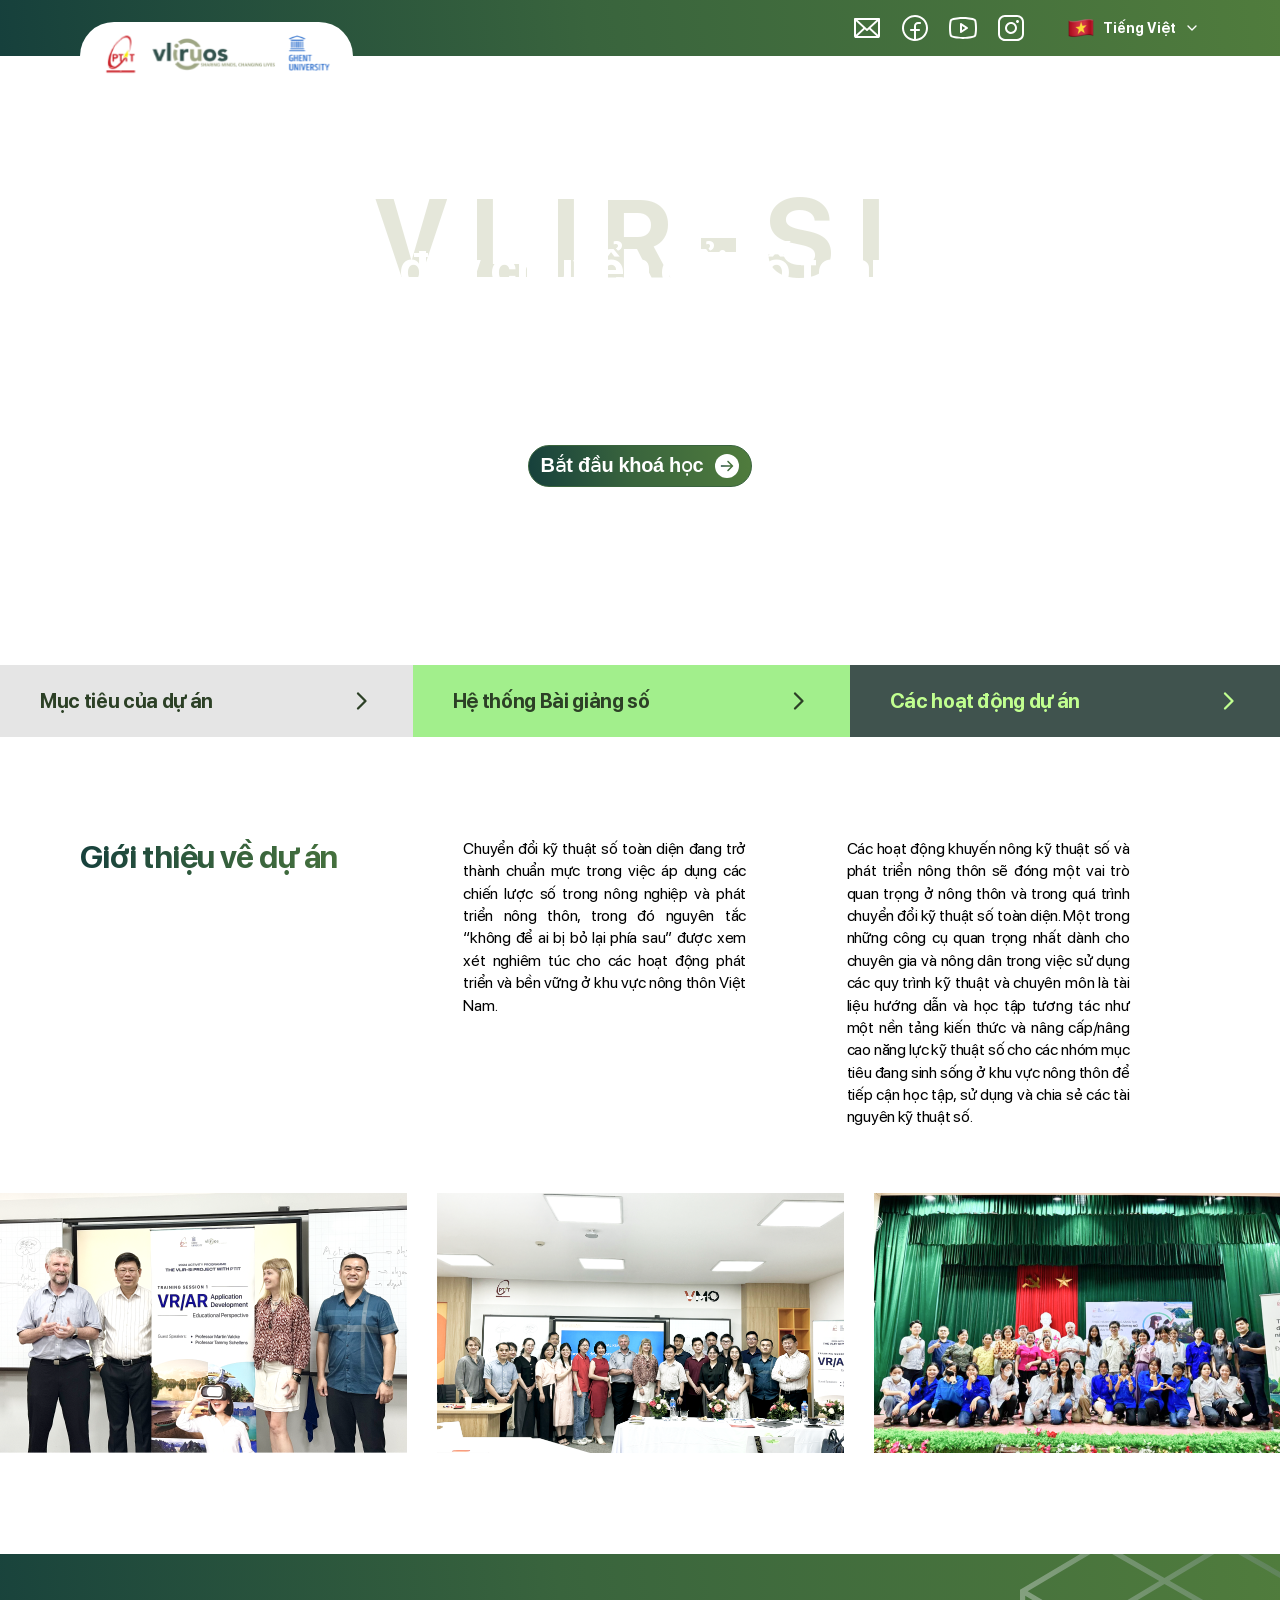
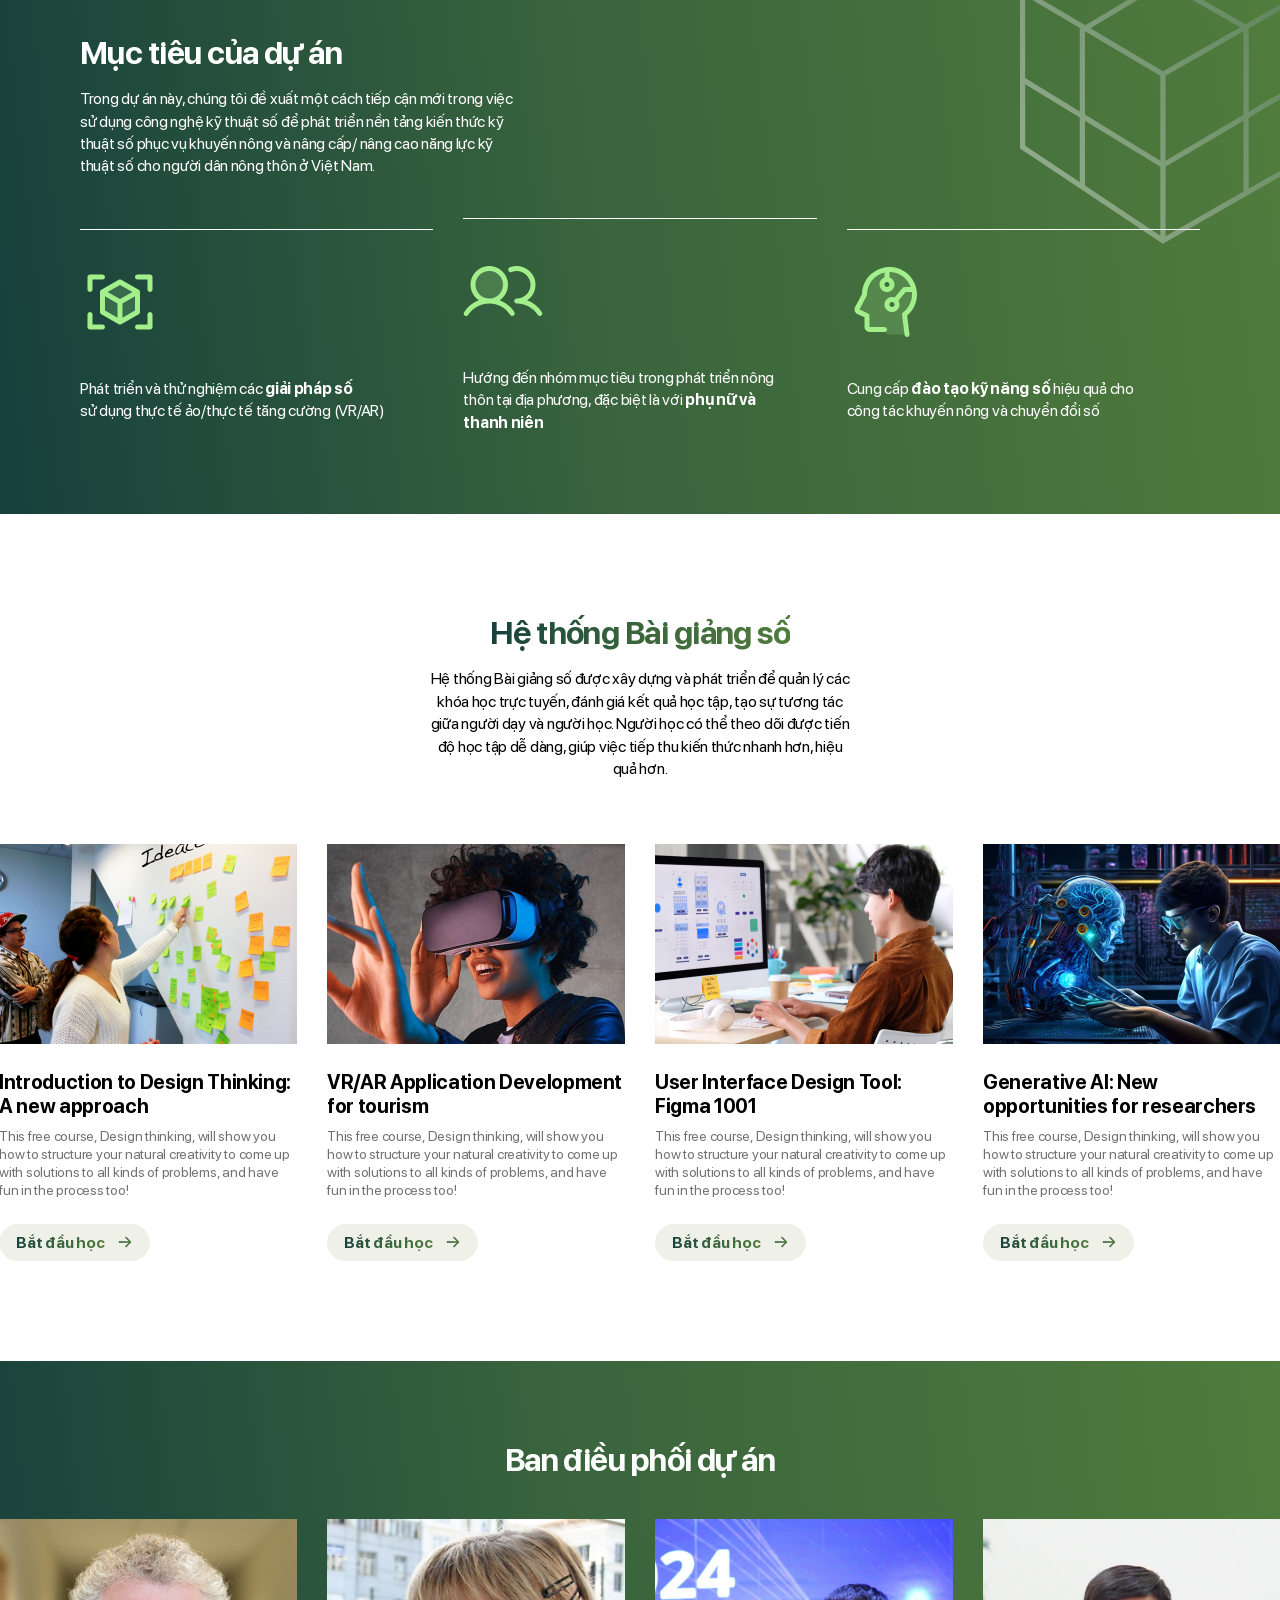
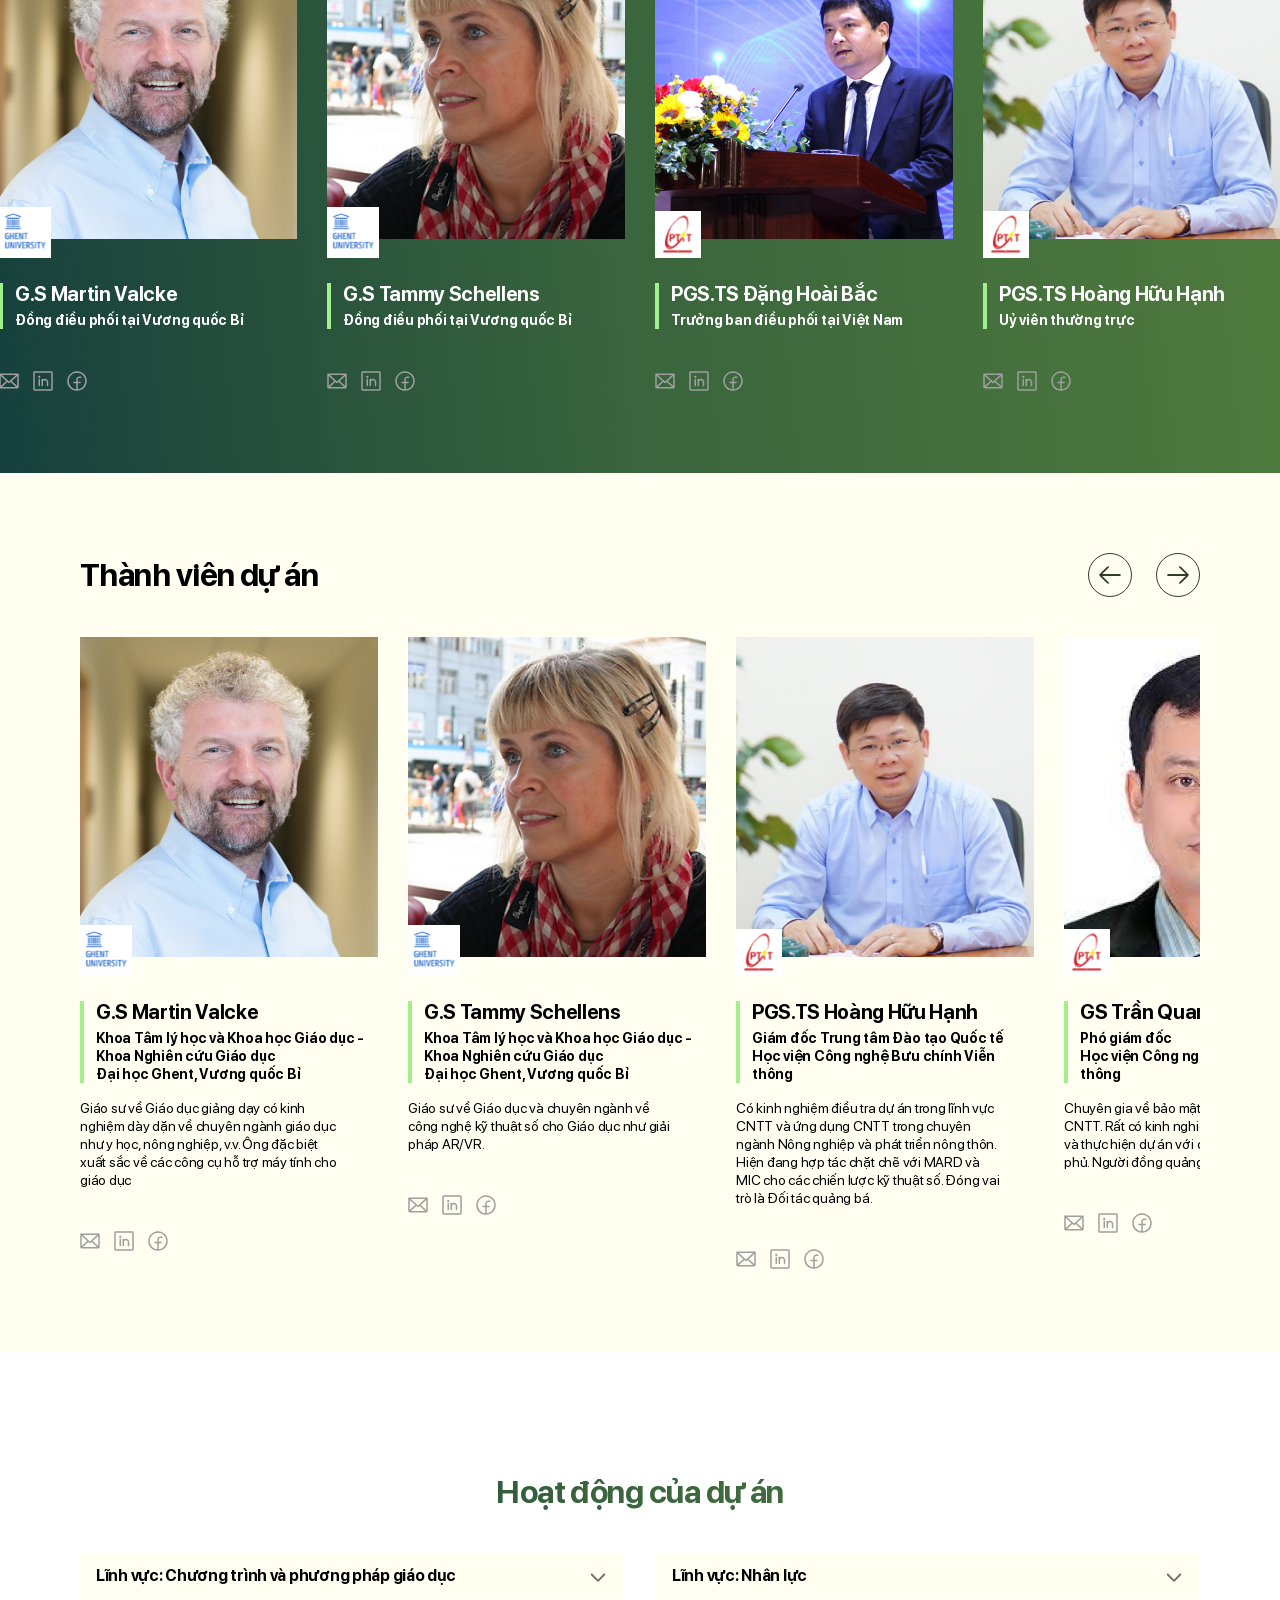
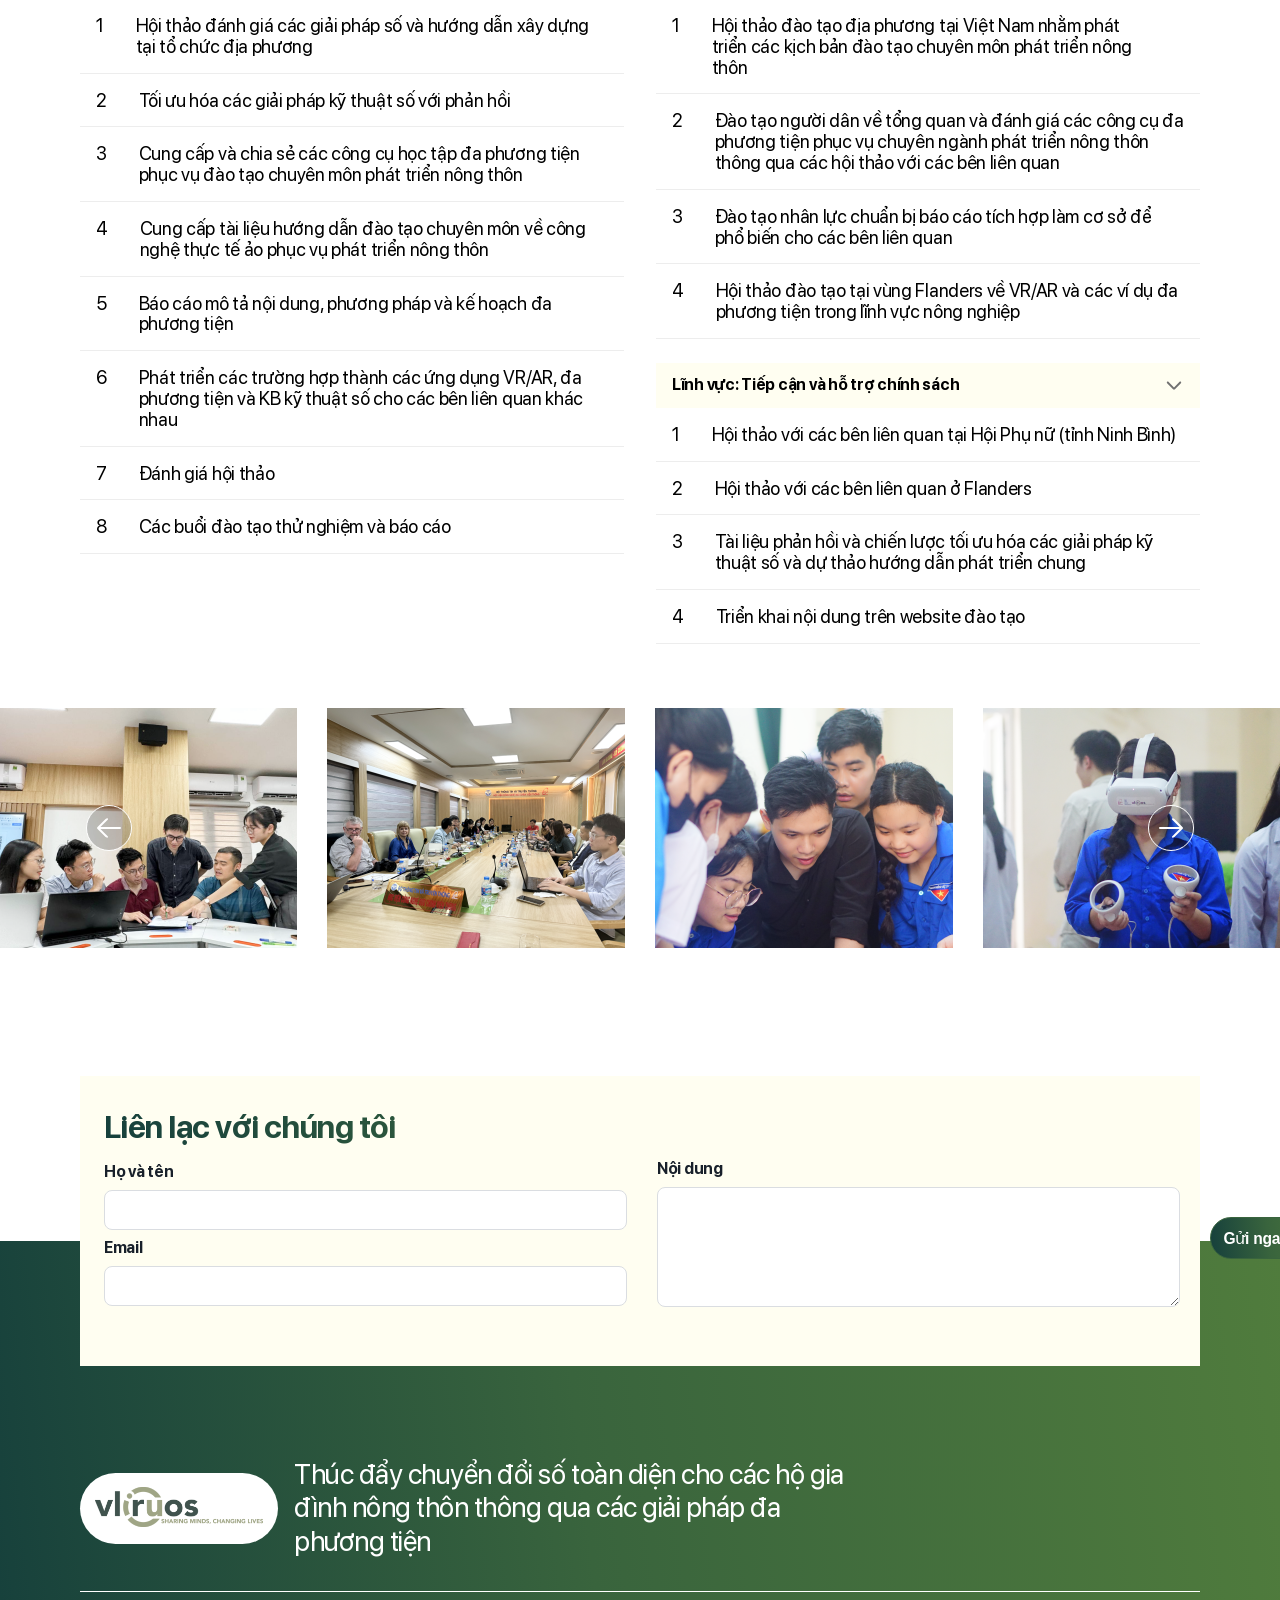
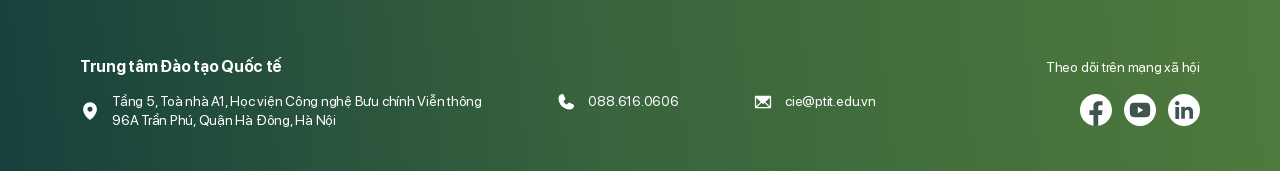
==== index.html @ 6cbc39dd "initial commit" ====
<!DOCTYPE html>
<html lang="en">
  <head>
    <meta charset="UTF-8" />
    <meta name="viewport" content="width=device-width, initial-scale=1.0" />
    <title>Document</title>

    <!-- Favicon -->
    <link
      rel="apple-touch-icon"
      sizes="57x57"
      href="./assets/favicon/apple-icon-57x57.png"
    />
    <link
      rel="apple-touch-icon"
      sizes="60x60"
      href="./assets/favicon/apple-icon-60x60.png"
    />
    <link
      rel="apple-touch-icon"
      sizes="72x72"
      href="./assets/favicon/apple-icon-72x72.png"
    />
    <link
      rel="apple-touch-icon"
      sizes="76x76"
      href="./assets/favicon/apple-icon-76x76.png"
    />
    <link
      rel="apple-touch-icon"
      sizes="114x114"
      href="./assets/favicon/apple-icon-114x114.png"
    />
    <link
      rel="apple-touch-icon"
      sizes="120x120"
      href="./assets/favicon/apple-icon-120x120.png"
    />
    <link
      rel="apple-touch-icon"
      sizes="144x144"
      href="./assets/favicon/apple-icon-144x144.png"
    />
    <link
      rel="apple-touch-icon"
      sizes="152x152"
      href="./assets/favicon/apple-icon-152x152.png"
    />
    <link
      rel="apple-touch-icon"
      sizes="180x180"
      href="./assets/favicon/apple-icon-180x180.png"
    />
    <link
      rel="icon"
      type="image/png"
      sizes="192x192"
      href="./assets/favicon/android-icon-192x192.png"
    />
    <link
      rel="icon"
      type="image/png"
      sizes="32x32"
      href="./assets/favicon-32x32.png"
    />
    <link
      rel="icon"
      type="image/png"
      sizes="96x96"
      href="./assets/favicon-96x96.png"
    />
    <link
      rel="icon"
      type="image/png"
      sizes="16x16"
      href="./assets/favicon-16x16.png"
    />
    <link rel="manifest" href="./assets/manifest.json" />
    <meta name="msapplication-TileColor" content="#ffffff" />
    <meta
      name="msapplication-TileImage"
      content="./assets/ms-icon-144x144.png"
    />
    <meta name="theme-color" content="#ffffff" />

    <!-- Reset CSS -->
    <link rel="stylesheet" href="./assets/css/reset.css" />

    <!-- Styles CSS -->
    <link rel="stylesheet" href="./assets/css/styles.css" />

    <!-- Responsive CSS -->
    <link rel="stylesheet" href="./assets/css/responsive.css" />

    <!-- Fonts -->
    <link rel="stylesheet" href="./assets/css/stylesheet.css" />
  </head>
  <body>
    <header class="header">
      <div class="main-content">
        <div class="logo--content">
          <a href="#!"><img src="./assets/img/logo.svg" alt="" /></a>
          <a href="#!"><img src="./assets/img/vliruos.svg" alt="" /></a>
          <a href="#!"><img src="./assets/img/Ghent-Uni.svg" alt="" /></a>
        </div>

        <div class="header--content">
          <div class="media--block hide-on-mobile">
            <img src="./assets/img/email.svg" alt="" />
            <img src="./assets/img/facebook.svg" alt="" />
            <img src="./assets/img/youtube.svg" alt="" />
            <img src="./assets/img/instagram.svg" alt="" />
          </div>

          <div class="language--block">
            <img src="./assets/img/flag.png" alt="" class="language__flag" />
            <p class="language hide-on-mobile">Tiếng Việt</p>
            <p class="language show-on-mobile">VN</p>
            <img src="./assets/img/arrow-down.svg" alt="" />
          </div>
        </div>
      </div>
    </header>

    <main>
      <!-- Hero -->
      <section class="hero">
        <div class="main-content">
          <div class="hero__heading--block">
            <div class="hero__heading--bgtext"><p>VLIR-SI</p></div>
            <h1 class="hero__heading">
              Thúc đẩy chuyển đổi số toàn diện <br class="hide-on-mobile" />
              cho các<br class="show-on-mobile" />
              hộ gia đình nông thôn <br />
              thông qua các<br class="show-on-mobile" />
              giải pháp đa phương tiện
            </h1>
          </div>
          <button class="hero--btn btn">
            <p>Bắt đầu khoá học</p>

            <img
              class="hero--btn__img"
              src="./assets/img/arrow-right.svg"
              alt=""
            />
          </button>
        </div>
      </section>

      <!-- Nav -->
      <section class="nav">
        <div class="nav--item">
          <a href="#goal">
            <p class="nav--content">Mục tiêu của dự án</p>
            <img src="./assets/img/arr-right.svg" alt="" />
          </a>
        </div>

        <div class="nav--item">
          <a href="#system"
            ><p class="nav--content">Hệ thống Bài giảng số</p>
            <img src="./assets/img/arr-right.svg" alt="" />
          </a>
        </div>

        <div class="nav--item">
          <a href="#activity">
            <p class="nav--content">Các hoạt động dự án</p>
            <svg
              width="24"
              height="24"
              viewBox="0 0 24 24"
              fill="none"
              xmlns="http://www.w3.org/2000/svg"
            >
              <path
                d="M17.2959 12.796L9.7959 20.296C9.58455 20.5073 9.29791 20.626 8.99902 20.626C8.70014 20.626 8.41349 20.5073 8.20215 20.296C7.9908 20.0846 7.87207 19.798 7.87207 19.4991C7.87207 19.2002 7.9908 18.9136 8.20215 18.7022L14.9062 12L8.20402 5.29596C8.09937 5.19131 8.01636 5.06708 7.95973 4.93035C7.90309 4.79362 7.87394 4.64708 7.87394 4.49908C7.87394 4.35109 7.90309 4.20455 7.95973 4.06782C8.01636 3.93109 8.09937 3.80686 8.20402 3.70221C8.30867 3.59756 8.4329 3.51455 8.56963 3.45792C8.70636 3.40128 8.8529 3.37213 9.0009 3.37213C9.14889 3.37213 9.29543 3.40128 9.43216 3.45792C9.56889 3.51455 9.69313 3.59756 9.79777 3.70221L17.2978 11.2022C17.4025 11.3068 17.4856 11.4311 17.5422 11.568C17.5988 11.7048 17.6279 11.8514 17.6277 11.9995C17.6275 12.1475 17.5981 12.2941 17.5412 12.4308C17.4843 12.5675 17.4009 12.6916 17.2959 12.796Z"
                fill="#C1FF90"
              />
            </svg>
          </a>
        </div>
      </section>

      <!-- Description -->
      <section class="desc">
        <div class="main-content">
          <div class="desc--content">
            <h2 class="desc__heading heading1">Giới thiệu về dự án</h2>
            <div class="desc__desc--block">
              <p class="desc__desc desc1">
                Chuyển đổi kỹ thuật số toàn diện đang trở thành chuẩn mực trong
                việc áp dụng các chiến lược số trong nông nghiệp và phát triển
                nông thôn, trong đó nguyên tắc “không để ai bị bỏ lại phía sau”
                được xem xét nghiêm túc cho các hoạt động phát triển và bền vững
                ở khu vực nông thôn Việt Nam.
              </p>
            </div>
            <div class="desc__desc--block">
              <p class="desc__desc">
                Các hoạt động khuyến nông kỹ thuật số và phát triển nông thôn sẽ
                đóng một vai trò quan trọng ở nông thôn và trong quá trình
                chuyển đổi kỹ thuật số toàn diện. Một trong những công cụ quan
                trọng nhất dành cho chuyên gia và nông dân trong việc sử dụng
                các quy trình kỹ thuật và chuyên môn là tài liệu hướng dẫn và
                học tập tương tác như một nền tảng kiến thức và nâng cấp/nâng
                cao năng lực kỹ thuật số cho các nhóm mục tiêu đang sinh sống ở
                khu vực nông thôn để tiếp cận học tập, sử dụng và chia sẻ các
                tài nguyên kỹ thuật số.
              </p>
            </div>
          </div>

          <div class="desc--media">
            <img src="./assets/img/desc_img1.png" alt="" />
            <img src="./assets/img/desc_img2.png" alt="" />
            <img src="./assets/img/desc_img3.png" alt="" />
          </div>
        </div>
      </section>

      <!-- Goal -->
      <section class="goal" id="goal">
        <div class="goal__bg">
          <img class="hide-on-mobile" src="./assets/img/goal-bg.svg" alt="" />
          <img
            class="show-on-mobile"
            src="./assets/img/goal-bg__mobile.svg"
            alt=""
          />
        </div>
        <div class="main-content">
          <h2 class="goal__heading heading1">Mục tiêu của dự án</h2>
          <p class="goal__desc desc1">
            Trong dự án này, chúng tôi đề xuất một cách tiếp cận mới trong việc
            sử dụng công nghệ kỹ thuật số để phát triển nền tảng kiến thức kỹ
            thuật số phục vụ khuyến nông và nâng cấp/ nâng cao năng lực kỹ thuật
            số cho người dân nông thôn ở Việt Nam.
          </p>

          <div class="goal--list">
            <div class="goal--item">
              <img src="assets/img/goal__icon1.svg" />
              <p class="goal--item__desc desc1">
                Phát triển và thử nghiệm các <span>giải pháp số</span>
                <br class="hide-on-mobile" />sử dụng thực tế ảo/thực tế tăng
                cường (VR/AR)
              </p>
            </div>

            <div class="goal--item">
              <img src="assets/img/goal__icon2.svg" />
              <p class="goal--item__desc desc1">
                Hướng đến nhóm mục tiêu trong phát triển nông thôn tại địa
                phương, đặc biệt là với <span>phụ nữ và thanh niên</span>
              </p>
            </div>

            <div class="goal--item">
              <img src="assets/img/goal__icon3.svg" />
              <p class="goal--item__desc desc1">
                Cung cấp <span>đào tạo kỹ năng số</span> hiệu quả cho công tác
                khuyến nông và chuyển đổi số
              </p>
            </div>
          </div>
        </div>
      </section>

      <!-- System -->
      <section class="system" id="system">
        <div class="main-content">
          <div class="system--content">
            <h2 class="system__heading heading1">Hệ thống Bài giảng số</h2>
            <p class="system__desc desc1">
              Hệ thống Bài giảng số được xây dựng và phát triển để quản lý các
              khóa học trực tuyến, đánh giá kết quả học tập, tạo sự tương tác
              giữa người dạy và người học. Người học có thể theo dõi được tiến
              độ học tập dễ dàng, giúp việc tiếp thu kiến thức nhanh hơn, hiệu
              quả hơn.
            </p>
          </div>

          <div class="system--list">
            <div class="system--item">
              <img
                class="system__img"
                src="./assets/img/sys__img1.png"
                alt=""
              />
              <h3 class="system--item__heading">
                Introduction to Design Thinking: <br class="hide-on-mobile" />
                A new approach
              </h3>
              <p class="system--item__desc">
                This free course, Design thinking, will show you how to
                structure your natural creativity to come up with solutions to
                all kinds of problems, and have fun in the process too!
              </p>
              <div class="system--btn btn">
                <p>Bắt đầu học</p>
                <img src="assets/img/arrow-right.svg" alt="" />
              </div>
            </div>

            <div class="system--item">
              <img
                class="system__img"
                src="./assets/img/sys__img2.png"
                alt=""
              />
              <h3 class="system--item__heading">
                VR/AR Application Development for tourism
              </h3>
              <p class="system--item__desc">
                This free course, Design thinking, will show you how to
                structure your natural creativity to come up with solutions to
                all kinds of problems, and have fun in the process too!
              </p>
              <div class="system--btn btn">
                <p>Bắt đầu học</p>
                <img src="assets/img/arrow-right.svg" alt="" />
              </div>
            </div>

            <div class="system--item">
              <img
                class="system__img"
                src="./assets/img/sys__img3.png"
                alt=""
              />
              <h3 class="system--item__heading">
                User Interface Design Tool:<br class="hide-on-mobile" />
                Figma 1001
              </h3>
              <p class="system--item__desc">
                This free course, Design thinking, will show you how to
                structure your natural creativity to come up with solutions to
                all kinds of problems, and have fun in the process too!
              </p>
              <div class="system--btn btn">
                <p>Bắt đầu học</p>
                <img src="assets/img/arrow-right.svg" alt="" />
              </div>
            </div>

            <div class="system--item">
              <img
                class="system__img"
                src="./assets/img/sys__img4.png"
                alt=""
              />
              <h3 class="system--item__heading">
                Generative AI: New <br class="hide-on-mobile" />
                opportunities for researchers
              </h3>
              <p class="system--item__desc">
                This free course, Design thinking, will show you how to
                structure your natural creativity to come up with solutions to
                all kinds of problems, and have fun in the process too!
              </p>
              <div class="system--btn btn">
                <p>Bắt đầu học</p>
                <img src="assets/img/arrow-right.svg" alt="" />
              </div>
            </div>
          </div>
        </div>
      </section>

      <!-- Committees -->
      <section class="comm">
        <div class="main-content">
          <h2 class="comm__heading heading1">Ban điều phối dự án</h2>
          <div class="comm--list">
            <div class="comm--item">
              <div class="comm__img--block">
                <img src="./assets/img/avatar1.png" alt="" class="item__ava" />
                <img
                  src="./assets/img/Ghent-Uni.svg"
                  alt=""
                  class="item__univ"
                />
              </div>

              <div class="item__content">
                <h3 class="item__name">G.S Martin Valcke</h3>
                <p class="item__posi">Đồng điều phối tại Vương quốc Bỉ</p>
              </div>

              <div class="item__media">
                <svg
                  class="item__icon"
                  width="20"
                  height="16"
                  viewBox="0 0 20 16"
                  fill="none"
                  xmlns="http://www.w3.org/2000/svg"
                >
                  <path
                    d="M19 0.5H1C0.801088 0.5 0.610322 0.579018 0.46967 0.71967C0.329018 0.860322 0.25 1.05109 0.25 1.25V14C0.25 14.3978 0.408035 14.7794 0.68934 15.0607C0.970644 15.342 1.35218 15.5 1.75 15.5H18.25C18.6478 15.5 19.0294 15.342 19.3107 15.0607C19.592 14.7794 19.75 14.3978 19.75 14V1.25C19.75 1.05109 19.671 0.860322 19.5303 0.71967C19.3897 0.579018 19.1989 0.5 19 0.5ZM10 8.48281L2.92844 2H17.0716L10 8.48281ZM7.25406 8L1.75 13.0447V2.95531L7.25406 8ZM8.36406 9.01719L9.48906 10.0531C9.62743 10.1801 9.80842 10.2506 9.99625 10.2506C10.1841 10.2506 10.3651 10.1801 10.5034 10.0531L11.6284 9.01719L17.0659 14H2.92844L8.36406 9.01719ZM12.7459 8L18.25 2.95438V13.0456L12.7459 8Z"
                    fill="#9F9F9F"
                  />
                </svg>

                <svg
                  width="24"
                  height="24"
                  viewBox="0 0 24 24"
                  fill="none"
                  xmlns="http://www.w3.org/2000/svg"
                >
                  <path
                    d="M20.25 2.25H3.75C3.35218 2.25 2.97064 2.40804 2.68934 2.68934C2.40804 2.97064 2.25 3.35218 2.25 3.75V20.25C2.25 20.6478 2.40804 21.0294 2.68934 21.3107C2.97064 21.592 3.35218 21.75 3.75 21.75H20.25C20.6478 21.75 21.0294 21.592 21.3107 21.3107C21.592 21.0294 21.75 20.6478 21.75 20.25V3.75C21.75 3.35218 21.592 2.97064 21.3107 2.68934C21.0294 2.40804 20.6478 2.25 20.25 2.25ZM20.25 20.25H3.75V3.75H20.25V20.25ZM9 10.5V16.5C9 16.6989 8.92098 16.8897 8.78033 17.0303C8.63968 17.171 8.44891 17.25 8.25 17.25C8.05109 17.25 7.86032 17.171 7.71967 17.0303C7.57902 16.8897 7.5 16.6989 7.5 16.5V10.5C7.5 10.3011 7.57902 10.1103 7.71967 9.96967C7.86032 9.82902 8.05109 9.75 8.25 9.75C8.44891 9.75 8.63968 9.82902 8.78033 9.96967C8.92098 10.1103 9 10.3011 9 10.5ZM17.25 13.125V16.5C17.25 16.6989 17.171 16.8897 17.0303 17.0303C16.8897 17.171 16.6989 17.25 16.5 17.25C16.3011 17.25 16.1103 17.171 15.9697 17.0303C15.829 16.8897 15.75 16.6989 15.75 16.5V13.125C15.75 12.6277 15.5525 12.1508 15.2008 11.7992C14.8492 11.4475 14.3723 11.25 13.875 11.25C13.3777 11.25 12.9008 11.4475 12.5492 11.7992C12.1975 12.1508 12 12.6277 12 13.125V16.5C12 16.6989 11.921 16.8897 11.7803 17.0303C11.6397 17.171 11.4489 17.25 11.25 17.25C11.0511 17.25 10.8603 17.171 10.7197 17.0303C10.579 16.8897 10.5 16.6989 10.5 16.5V10.5C10.5009 10.3163 10.5693 10.1393 10.692 10.0026C10.8148 9.86596 10.9834 9.7791 11.166 9.75852C11.3485 9.73794 11.5323 9.78508 11.6824 9.891C11.8325 9.99691 11.9385 10.1542 11.9803 10.3331C12.4877 9.98894 13.0792 9.78947 13.6914 9.75611C14.3036 9.72276 14.9133 9.85679 15.455 10.1438C15.9968 10.4308 16.4501 10.86 16.7664 11.3852C17.0826 11.9105 17.2498 12.5119 17.25 13.125ZM9.375 7.875C9.375 8.0975 9.30902 8.31501 9.1854 8.50002C9.06179 8.68502 8.88609 8.82922 8.68052 8.91436C8.47495 8.99951 8.24875 9.02179 8.03052 8.97838C7.81229 8.93498 7.61184 8.82783 7.4545 8.6705C7.29717 8.51316 7.19002 8.31271 7.14662 8.09448C7.10321 7.87625 7.12549 7.65005 7.21064 7.44448C7.29578 7.23891 7.43998 7.06321 7.62498 6.9396C7.80999 6.81598 8.0275 6.75 8.25 6.75C8.54837 6.75 8.83452 6.86853 9.0455 7.0795C9.25647 7.29048 9.375 7.57663 9.375 7.875Z"
                    fill="#9F9F9F"
                  />
                </svg>
                <svg
                  width="20"
                  height="20"
                  viewBox="0 0 20 20"
                  fill="none"
                  xmlns="http://www.w3.org/2000/svg"
                  class="item__icon"
                >
                  <path
                    d="M10 0.25C8.07164 0.25 6.18657 0.821828 4.58319 1.89317C2.97982 2.96451 1.73013 4.48726 0.992179 6.26884C0.254225 8.05042 0.061142 10.0108 0.437348 11.9021C0.813554 13.7934 1.74215 15.5307 3.10571 16.8943C4.46928 18.2579 6.20656 19.1865 8.09787 19.5627C9.98919 19.9389 11.9496 19.7458 13.7312 19.0078C15.5127 18.2699 17.0355 17.0202 18.1068 15.4168C19.1782 13.8134 19.75 11.9284 19.75 10C19.7473 7.41498 18.7192 4.93661 16.8913 3.10872C15.0634 1.28084 12.585 0.25273 10 0.25ZM10.75 18.2153V12.25H13C13.1989 12.25 13.3897 12.171 13.5303 12.0303C13.671 11.8897 13.75 11.6989 13.75 11.5C13.75 11.3011 13.671 11.1103 13.5303 10.9697C13.3897 10.829 13.1989 10.75 13 10.75H10.75V8.5C10.75 8.10218 10.908 7.72064 11.1893 7.43934C11.4706 7.15804 11.8522 7 12.25 7H13.75C13.9489 7 14.1397 6.92098 14.2803 6.78033C14.421 6.63968 14.5 6.44891 14.5 6.25C14.5 6.05109 14.421 5.86032 14.2803 5.71967C14.1397 5.57902 13.9489 5.5 13.75 5.5H12.25C11.4544 5.5 10.6913 5.81607 10.1287 6.37868C9.56608 6.94129 9.25 7.70435 9.25 8.5V10.75H7C6.80109 10.75 6.61033 10.829 6.46967 10.9697C6.32902 11.1103 6.25 11.3011 6.25 11.5C6.25 11.6989 6.32902 11.8897 6.46967 12.0303C6.61033 12.171 6.80109 12.25 7 12.25H9.25V18.2153C7.13575 18.0223 5.17728 17.0217 3.78198 15.4215C2.38667 13.8214 1.66195 11.7449 1.75855 9.62409C1.85515 7.50324 2.76564 5.50127 4.30064 4.0346C5.83563 2.56793 7.87696 1.74947 10 1.74947C12.1231 1.74947 14.1644 2.56793 15.6994 4.0346C17.2344 5.50127 18.1449 7.50324 18.2415 9.62409C18.3381 11.7449 17.6133 13.8214 16.218 15.4215C14.8227 17.0217 12.8643 18.0223 10.75 18.2153Z"
                    fill="#9F9F9F"
                  />
                </svg>
              </div>
            </div>

            <div class="comm--item">
              <div class="comm__img--block">
                <img src="./assets/img/avatar2.png" alt="" class="item__ava" />
                <img
                  src="./assets/img/Ghent-Uni.svg"
                  alt=""
                  class="item__univ"
                />
              </div>

              <div class="item__content">
                <h3 class="item__name">G.S Tammy Schellens</h3>
                <p class="item__posi">Đồng điều phối tại Vương quốc Bỉ</p>
              </div>

              <div class="item__media">
                <svg
                  class="item__icon"
                  width="20"
                  height="16"
                  viewBox="0 0 20 16"
                  fill="none"
                  xmlns="http://www.w3.org/2000/svg"
                >
                  <path
                    d="M19 0.5H1C0.801088 0.5 0.610322 0.579018 0.46967 0.71967C0.329018 0.860322 0.25 1.05109 0.25 1.25V14C0.25 14.3978 0.408035 14.7794 0.68934 15.0607C0.970644 15.342 1.35218 15.5 1.75 15.5H18.25C18.6478 15.5 19.0294 15.342 19.3107 15.0607C19.592 14.7794 19.75 14.3978 19.75 14V1.25C19.75 1.05109 19.671 0.860322 19.5303 0.71967C19.3897 0.579018 19.1989 0.5 19 0.5ZM10 8.48281L2.92844 2H17.0716L10 8.48281ZM7.25406 8L1.75 13.0447V2.95531L7.25406 8ZM8.36406 9.01719L9.48906 10.0531C9.62743 10.1801 9.80842 10.2506 9.99625 10.2506C10.1841 10.2506 10.3651 10.1801 10.5034 10.0531L11.6284 9.01719L17.0659 14H2.92844L8.36406 9.01719ZM12.7459 8L18.25 2.95438V13.0456L12.7459 8Z"
                    fill="#9F9F9F"
                  />
                </svg>

                <svg
                  width="24"
                  height="24"
                  viewBox="0 0 24 24"
                  fill="none"
                  xmlns="http://www.w3.org/2000/svg"
                >
                  <path
                    d="M20.25 2.25H3.75C3.35218 2.25 2.97064 2.40804 2.68934 2.68934C2.40804 2.97064 2.25 3.35218 2.25 3.75V20.25C2.25 20.6478 2.40804 21.0294 2.68934 21.3107C2.97064 21.592 3.35218 21.75 3.75 21.75H20.25C20.6478 21.75 21.0294 21.592 21.3107 21.3107C21.592 21.0294 21.75 20.6478 21.75 20.25V3.75C21.75 3.35218 21.592 2.97064 21.3107 2.68934C21.0294 2.40804 20.6478 2.25 20.25 2.25ZM20.25 20.25H3.75V3.75H20.25V20.25ZM9 10.5V16.5C9 16.6989 8.92098 16.8897 8.78033 17.0303C8.63968 17.171 8.44891 17.25 8.25 17.25C8.05109 17.25 7.86032 17.171 7.71967 17.0303C7.57902 16.8897 7.5 16.6989 7.5 16.5V10.5C7.5 10.3011 7.57902 10.1103 7.71967 9.96967C7.86032 9.82902 8.05109 9.75 8.25 9.75C8.44891 9.75 8.63968 9.82902 8.78033 9.96967C8.92098 10.1103 9 10.3011 9 10.5ZM17.25 13.125V16.5C17.25 16.6989 17.171 16.8897 17.0303 17.0303C16.8897 17.171 16.6989 17.25 16.5 17.25C16.3011 17.25 16.1103 17.171 15.9697 17.0303C15.829 16.8897 15.75 16.6989 15.75 16.5V13.125C15.75 12.6277 15.5525 12.1508 15.2008 11.7992C14.8492 11.4475 14.3723 11.25 13.875 11.25C13.3777 11.25 12.9008 11.4475 12.5492 11.7992C12.1975 12.1508 12 12.6277 12 13.125V16.5C12 16.6989 11.921 16.8897 11.7803 17.0303C11.6397 17.171 11.4489 17.25 11.25 17.25C11.0511 17.25 10.8603 17.171 10.7197 17.0303C10.579 16.8897 10.5 16.6989 10.5 16.5V10.5C10.5009 10.3163 10.5693 10.1393 10.692 10.0026C10.8148 9.86596 10.9834 9.7791 11.166 9.75852C11.3485 9.73794 11.5323 9.78508 11.6824 9.891C11.8325 9.99691 11.9385 10.1542 11.9803 10.3331C12.4877 9.98894 13.0792 9.78947 13.6914 9.75611C14.3036 9.72276 14.9133 9.85679 15.455 10.1438C15.9968 10.4308 16.4501 10.86 16.7664 11.3852C17.0826 11.9105 17.2498 12.5119 17.25 13.125ZM9.375 7.875C9.375 8.0975 9.30902 8.31501 9.1854 8.50002C9.06179 8.68502 8.88609 8.82922 8.68052 8.91436C8.47495 8.99951 8.24875 9.02179 8.03052 8.97838C7.81229 8.93498 7.61184 8.82783 7.4545 8.6705C7.29717 8.51316 7.19002 8.31271 7.14662 8.09448C7.10321 7.87625 7.12549 7.65005 7.21064 7.44448C7.29578 7.23891 7.43998 7.06321 7.62498 6.9396C7.80999 6.81598 8.0275 6.75 8.25 6.75C8.54837 6.75 8.83452 6.86853 9.0455 7.0795C9.25647 7.29048 9.375 7.57663 9.375 7.875Z"
                    fill="#9F9F9F"
                  />
                </svg>
                <svg
                  width="20"
                  height="20"
                  viewBox="0 0 20 20"
                  fill="none"
                  xmlns="http://www.w3.org/2000/svg"
                  class="item__icon"
                >
                  <path
                    d="M10 0.25C8.07164 0.25 6.18657 0.821828 4.58319 1.89317C2.97982 2.96451 1.73013 4.48726 0.992179 6.26884C0.254225 8.05042 0.061142 10.0108 0.437348 11.9021C0.813554 13.7934 1.74215 15.5307 3.10571 16.8943C4.46928 18.2579 6.20656 19.1865 8.09787 19.5627C9.98919 19.9389 11.9496 19.7458 13.7312 19.0078C15.5127 18.2699 17.0355 17.0202 18.1068 15.4168C19.1782 13.8134 19.75 11.9284 19.75 10C19.7473 7.41498 18.7192 4.93661 16.8913 3.10872C15.0634 1.28084 12.585 0.25273 10 0.25ZM10.75 18.2153V12.25H13C13.1989 12.25 13.3897 12.171 13.5303 12.0303C13.671 11.8897 13.75 11.6989 13.75 11.5C13.75 11.3011 13.671 11.1103 13.5303 10.9697C13.3897 10.829 13.1989 10.75 13 10.75H10.75V8.5C10.75 8.10218 10.908 7.72064 11.1893 7.43934C11.4706 7.15804 11.8522 7 12.25 7H13.75C13.9489 7 14.1397 6.92098 14.2803 6.78033C14.421 6.63968 14.5 6.44891 14.5 6.25C14.5 6.05109 14.421 5.86032 14.2803 5.71967C14.1397 5.57902 13.9489 5.5 13.75 5.5H12.25C11.4544 5.5 10.6913 5.81607 10.1287 6.37868C9.56608 6.94129 9.25 7.70435 9.25 8.5V10.75H7C6.80109 10.75 6.61033 10.829 6.46967 10.9697C6.32902 11.1103 6.25 11.3011 6.25 11.5C6.25 11.6989 6.32902 11.8897 6.46967 12.0303C6.61033 12.171 6.80109 12.25 7 12.25H9.25V18.2153C7.13575 18.0223 5.17728 17.0217 3.78198 15.4215C2.38667 13.8214 1.66195 11.7449 1.75855 9.62409C1.85515 7.50324 2.76564 5.50127 4.30064 4.0346C5.83563 2.56793 7.87696 1.74947 10 1.74947C12.1231 1.74947 14.1644 2.56793 15.6994 4.0346C17.2344 5.50127 18.1449 7.50324 18.2415 9.62409C18.3381 11.7449 17.6133 13.8214 16.218 15.4215C14.8227 17.0217 12.8643 18.0223 10.75 18.2153Z"
                    fill="#9F9F9F"
                  />
                </svg>
              </div>
            </div>

            <div class="comm--item">
              <div class="comm__img--block">
                <img src="./assets/img/avatar3.png" alt="" class="item__ava" />
                <img src="./assets/img/logo.svg" alt="" class="item__univ" />
              </div>

              <div class="item__content">
                <h3 class="item__name">PGS.TS Đặng Hoài Bắc</h3>
                <p class="item__posi">Trưởng ban điều phối tại Việt Nam</p>
              </div>

              <div class="item__media">
                <svg
                  class="item__icon"
                  width="20"
                  height="16"
                  viewBox="0 0 20 16"
                  fill="none"
                  xmlns="http://www.w3.org/2000/svg"
                >
                  <path
                    d="M19 0.5H1C0.801088 0.5 0.610322 0.579018 0.46967 0.71967C0.329018 0.860322 0.25 1.05109 0.25 1.25V14C0.25 14.3978 0.408035 14.7794 0.68934 15.0607C0.970644 15.342 1.35218 15.5 1.75 15.5H18.25C18.6478 15.5 19.0294 15.342 19.3107 15.0607C19.592 14.7794 19.75 14.3978 19.75 14V1.25C19.75 1.05109 19.671 0.860322 19.5303 0.71967C19.3897 0.579018 19.1989 0.5 19 0.5ZM10 8.48281L2.92844 2H17.0716L10 8.48281ZM7.25406 8L1.75 13.0447V2.95531L7.25406 8ZM8.36406 9.01719L9.48906 10.0531C9.62743 10.1801 9.80842 10.2506 9.99625 10.2506C10.1841 10.2506 10.3651 10.1801 10.5034 10.0531L11.6284 9.01719L17.0659 14H2.92844L8.36406 9.01719ZM12.7459 8L18.25 2.95438V13.0456L12.7459 8Z"
                    fill="#9F9F9F"
                  />
                </svg>

                <svg
                  width="24"
                  height="24"
                  viewBox="0 0 24 24"
                  fill="none"
                  xmlns="http://www.w3.org/2000/svg"
                >
                  <path
                    d="M20.25 2.25H3.75C3.35218 2.25 2.97064 2.40804 2.68934 2.68934C2.40804 2.97064 2.25 3.35218 2.25 3.75V20.25C2.25 20.6478 2.40804 21.0294 2.68934 21.3107C2.97064 21.592 3.35218 21.75 3.75 21.75H20.25C20.6478 21.75 21.0294 21.592 21.3107 21.3107C21.592 21.0294 21.75 20.6478 21.75 20.25V3.75C21.75 3.35218 21.592 2.97064 21.3107 2.68934C21.0294 2.40804 20.6478 2.25 20.25 2.25ZM20.25 20.25H3.75V3.75H20.25V20.25ZM9 10.5V16.5C9 16.6989 8.92098 16.8897 8.78033 17.0303C8.63968 17.171 8.44891 17.25 8.25 17.25C8.05109 17.25 7.86032 17.171 7.71967 17.0303C7.57902 16.8897 7.5 16.6989 7.5 16.5V10.5C7.5 10.3011 7.57902 10.1103 7.71967 9.96967C7.86032 9.82902 8.05109 9.75 8.25 9.75C8.44891 9.75 8.63968 9.82902 8.78033 9.96967C8.92098 10.1103 9 10.3011 9 10.5ZM17.25 13.125V16.5C17.25 16.6989 17.171 16.8897 17.0303 17.0303C16.8897 17.171 16.6989 17.25 16.5 17.25C16.3011 17.25 16.1103 17.171 15.9697 17.0303C15.829 16.8897 15.75 16.6989 15.75 16.5V13.125C15.75 12.6277 15.5525 12.1508 15.2008 11.7992C14.8492 11.4475 14.3723 11.25 13.875 11.25C13.3777 11.25 12.9008 11.4475 12.5492 11.7992C12.1975 12.1508 12 12.6277 12 13.125V16.5C12 16.6989 11.921 16.8897 11.7803 17.0303C11.6397 17.171 11.4489 17.25 11.25 17.25C11.0511 17.25 10.8603 17.171 10.7197 17.0303C10.579 16.8897 10.5 16.6989 10.5 16.5V10.5C10.5009 10.3163 10.5693 10.1393 10.692 10.0026C10.8148 9.86596 10.9834 9.7791 11.166 9.75852C11.3485 9.73794 11.5323 9.78508 11.6824 9.891C11.8325 9.99691 11.9385 10.1542 11.9803 10.3331C12.4877 9.98894 13.0792 9.78947 13.6914 9.75611C14.3036 9.72276 14.9133 9.85679 15.455 10.1438C15.9968 10.4308 16.4501 10.86 16.7664 11.3852C17.0826 11.9105 17.2498 12.5119 17.25 13.125ZM9.375 7.875C9.375 8.0975 9.30902 8.31501 9.1854 8.50002C9.06179 8.68502 8.88609 8.82922 8.68052 8.91436C8.47495 8.99951 8.24875 9.02179 8.03052 8.97838C7.81229 8.93498 7.61184 8.82783 7.4545 8.6705C7.29717 8.51316 7.19002 8.31271 7.14662 8.09448C7.10321 7.87625 7.12549 7.65005 7.21064 7.44448C7.29578 7.23891 7.43998 7.06321 7.62498 6.9396C7.80999 6.81598 8.0275 6.75 8.25 6.75C8.54837 6.75 8.83452 6.86853 9.0455 7.0795C9.25647 7.29048 9.375 7.57663 9.375 7.875Z"
                    fill="#9F9F9F"
                  />
                </svg>
                <svg
                  width="20"
                  height="20"
                  viewBox="0 0 20 20"
                  fill="none"
                  xmlns="http://www.w3.org/2000/svg"
                  class="item__icon"
                >
                  <path
                    d="M10 0.25C8.07164 0.25 6.18657 0.821828 4.58319 1.89317C2.97982 2.96451 1.73013 4.48726 0.992179 6.26884C0.254225 8.05042 0.061142 10.0108 0.437348 11.9021C0.813554 13.7934 1.74215 15.5307 3.10571 16.8943C4.46928 18.2579 6.20656 19.1865 8.09787 19.5627C9.98919 19.9389 11.9496 19.7458 13.7312 19.0078C15.5127 18.2699 17.0355 17.0202 18.1068 15.4168C19.1782 13.8134 19.75 11.9284 19.75 10C19.7473 7.41498 18.7192 4.93661 16.8913 3.10872C15.0634 1.28084 12.585 0.25273 10 0.25ZM10.75 18.2153V12.25H13C13.1989 12.25 13.3897 12.171 13.5303 12.0303C13.671 11.8897 13.75 11.6989 13.75 11.5C13.75 11.3011 13.671 11.1103 13.5303 10.9697C13.3897 10.829 13.1989 10.75 13 10.75H10.75V8.5C10.75 8.10218 10.908 7.72064 11.1893 7.43934C11.4706 7.15804 11.8522 7 12.25 7H13.75C13.9489 7 14.1397 6.92098 14.2803 6.78033C14.421 6.63968 14.5 6.44891 14.5 6.25C14.5 6.05109 14.421 5.86032 14.2803 5.71967C14.1397 5.57902 13.9489 5.5 13.75 5.5H12.25C11.4544 5.5 10.6913 5.81607 10.1287 6.37868C9.56608 6.94129 9.25 7.70435 9.25 8.5V10.75H7C6.80109 10.75 6.61033 10.829 6.46967 10.9697C6.32902 11.1103 6.25 11.3011 6.25 11.5C6.25 11.6989 6.32902 11.8897 6.46967 12.0303C6.61033 12.171 6.80109 12.25 7 12.25H9.25V18.2153C7.13575 18.0223 5.17728 17.0217 3.78198 15.4215C2.38667 13.8214 1.66195 11.7449 1.75855 9.62409C1.85515 7.50324 2.76564 5.50127 4.30064 4.0346C5.83563 2.56793 7.87696 1.74947 10 1.74947C12.1231 1.74947 14.1644 2.56793 15.6994 4.0346C17.2344 5.50127 18.1449 7.50324 18.2415 9.62409C18.3381 11.7449 17.6133 13.8214 16.218 15.4215C14.8227 17.0217 12.8643 18.0223 10.75 18.2153Z"
                    fill="#9F9F9F"
                  />
                </svg>
              </div>
            </div>

            <div class="comm--item">
              <div class="comm__img--block">
                <img src="./assets/img/avatar4.png" alt="" class="item__ava" />
                <img src="./assets/img/logo.svg" alt="" class="item__univ" />
              </div>

              <div class="item__content">
                <h3 class="item__name">PGS.TS Hoàng Hữu Hạnh</h3>
                <p class="item__posi">Uỷ viên thường trực</p>
              </div>

              <div class="item__media">
                <svg
                  class="item__icon"
                  width="20"
                  height="16"
                  viewBox="0 0 20 16"
                  fill="none"
                  xmlns="http://www.w3.org/2000/svg"
                >
                  <path
                    d="M19 0.5H1C0.801088 0.5 0.610322 0.579018 0.46967 0.71967C0.329018 0.860322 0.25 1.05109 0.25 1.25V14C0.25 14.3978 0.408035 14.7794 0.68934 15.0607C0.970644 15.342 1.35218 15.5 1.75 15.5H18.25C18.6478 15.5 19.0294 15.342 19.3107 15.0607C19.592 14.7794 19.75 14.3978 19.75 14V1.25C19.75 1.05109 19.671 0.860322 19.5303 0.71967C19.3897 0.579018 19.1989 0.5 19 0.5ZM10 8.48281L2.92844 2H17.0716L10 8.48281ZM7.25406 8L1.75 13.0447V2.95531L7.25406 8ZM8.36406 9.01719L9.48906 10.0531C9.62743 10.1801 9.80842 10.2506 9.99625 10.2506C10.1841 10.2506 10.3651 10.1801 10.5034 10.0531L11.6284 9.01719L17.0659 14H2.92844L8.36406 9.01719ZM12.7459 8L18.25 2.95438V13.0456L12.7459 8Z"
                    fill="#9F9F9F"
                  />
                </svg>

                <svg
                  width="24"
                  height="24"
                  viewBox="0 0 24 24"
                  fill="none"
                  xmlns="http://www.w3.org/2000/svg"
                >
                  <path
                    d="M20.25 2.25H3.75C3.35218 2.25 2.97064 2.40804 2.68934 2.68934C2.40804 2.97064 2.25 3.35218 2.25 3.75V20.25C2.25 20.6478 2.40804 21.0294 2.68934 21.3107C2.97064 21.592 3.35218 21.75 3.75 21.75H20.25C20.6478 21.75 21.0294 21.592 21.3107 21.3107C21.592 21.0294 21.75 20.6478 21.75 20.25V3.75C21.75 3.35218 21.592 2.97064 21.3107 2.68934C21.0294 2.40804 20.6478 2.25 20.25 2.25ZM20.25 20.25H3.75V3.75H20.25V20.25ZM9 10.5V16.5C9 16.6989 8.92098 16.8897 8.78033 17.0303C8.63968 17.171 8.44891 17.25 8.25 17.25C8.05109 17.25 7.86032 17.171 7.71967 17.0303C7.57902 16.8897 7.5 16.6989 7.5 16.5V10.5C7.5 10.3011 7.57902 10.1103 7.71967 9.96967C7.86032 9.82902 8.05109 9.75 8.25 9.75C8.44891 9.75 8.63968 9.82902 8.78033 9.96967C8.92098 10.1103 9 10.3011 9 10.5ZM17.25 13.125V16.5C17.25 16.6989 17.171 16.8897 17.0303 17.0303C16.8897 17.171 16.6989 17.25 16.5 17.25C16.3011 17.25 16.1103 17.171 15.9697 17.0303C15.829 16.8897 15.75 16.6989 15.75 16.5V13.125C15.75 12.6277 15.5525 12.1508 15.2008 11.7992C14.8492 11.4475 14.3723 11.25 13.875 11.25C13.3777 11.25 12.9008 11.4475 12.5492 11.7992C12.1975 12.1508 12 12.6277 12 13.125V16.5C12 16.6989 11.921 16.8897 11.7803 17.0303C11.6397 17.171 11.4489 17.25 11.25 17.25C11.0511 17.25 10.8603 17.171 10.7197 17.0303C10.579 16.8897 10.5 16.6989 10.5 16.5V10.5C10.5009 10.3163 10.5693 10.1393 10.692 10.0026C10.8148 9.86596 10.9834 9.7791 11.166 9.75852C11.3485 9.73794 11.5323 9.78508 11.6824 9.891C11.8325 9.99691 11.9385 10.1542 11.9803 10.3331C12.4877 9.98894 13.0792 9.78947 13.6914 9.75611C14.3036 9.72276 14.9133 9.85679 15.455 10.1438C15.9968 10.4308 16.4501 10.86 16.7664 11.3852C17.0826 11.9105 17.2498 12.5119 17.25 13.125ZM9.375 7.875C9.375 8.0975 9.30902 8.31501 9.1854 8.50002C9.06179 8.68502 8.88609 8.82922 8.68052 8.91436C8.47495 8.99951 8.24875 9.02179 8.03052 8.97838C7.81229 8.93498 7.61184 8.82783 7.4545 8.6705C7.29717 8.51316 7.19002 8.31271 7.14662 8.09448C7.10321 7.87625 7.12549 7.65005 7.21064 7.44448C7.29578 7.23891 7.43998 7.06321 7.62498 6.9396C7.80999 6.81598 8.0275 6.75 8.25 6.75C8.54837 6.75 8.83452 6.86853 9.0455 7.0795C9.25647 7.29048 9.375 7.57663 9.375 7.875Z"
                    fill="#9F9F9F"
                  />
                </svg>
                <svg
                  width="20"
                  height="20"
                  viewBox="0 0 20 20"
                  fill="none"
                  xmlns="http://www.w3.org/2000/svg"
                  class="item__icon"
                >
                  <path
                    d="M10 0.25C8.07164 0.25 6.18657 0.821828 4.58319 1.89317C2.97982 2.96451 1.73013 4.48726 0.992179 6.26884C0.254225 8.05042 0.061142 10.0108 0.437348 11.9021C0.813554 13.7934 1.74215 15.5307 3.10571 16.8943C4.46928 18.2579 6.20656 19.1865 8.09787 19.5627C9.98919 19.9389 11.9496 19.7458 13.7312 19.0078C15.5127 18.2699 17.0355 17.0202 18.1068 15.4168C19.1782 13.8134 19.75 11.9284 19.75 10C19.7473 7.41498 18.7192 4.93661 16.8913 3.10872C15.0634 1.28084 12.585 0.25273 10 0.25ZM10.75 18.2153V12.25H13C13.1989 12.25 13.3897 12.171 13.5303 12.0303C13.671 11.8897 13.75 11.6989 13.75 11.5C13.75 11.3011 13.671 11.1103 13.5303 10.9697C13.3897 10.829 13.1989 10.75 13 10.75H10.75V8.5C10.75 8.10218 10.908 7.72064 11.1893 7.43934C11.4706 7.15804 11.8522 7 12.25 7H13.75C13.9489 7 14.1397 6.92098 14.2803 6.78033C14.421 6.63968 14.5 6.44891 14.5 6.25C14.5 6.05109 14.421 5.86032 14.2803 5.71967C14.1397 5.57902 13.9489 5.5 13.75 5.5H12.25C11.4544 5.5 10.6913 5.81607 10.1287 6.37868C9.56608 6.94129 9.25 7.70435 9.25 8.5V10.75H7C6.80109 10.75 6.61033 10.829 6.46967 10.9697C6.32902 11.1103 6.25 11.3011 6.25 11.5C6.25 11.6989 6.32902 11.8897 6.46967 12.0303C6.61033 12.171 6.80109 12.25 7 12.25H9.25V18.2153C7.13575 18.0223 5.17728 17.0217 3.78198 15.4215C2.38667 13.8214 1.66195 11.7449 1.75855 9.62409C1.85515 7.50324 2.76564 5.50127 4.30064 4.0346C5.83563 2.56793 7.87696 1.74947 10 1.74947C12.1231 1.74947 14.1644 2.56793 15.6994 4.0346C17.2344 5.50127 18.1449 7.50324 18.2415 9.62409C18.3381 11.7449 17.6133 13.8214 16.218 15.4215C14.8227 17.0217 12.8643 18.0223 10.75 18.2153Z"
                    fill="#9F9F9F"
                  />
                </svg>
              </div>
            </div>
          </div>
        </div>
      </section>

      <!-- Members -->
      <section class="members">
        <div class="main-content">
          <div class="members__heading--block">
            <h2 class="members__heading heading1">Thành viên dự án</h2>
            <div class="members__btn--block">
              <svg
                width="24"
                height="20"
                viewBox="0 0 24 20"
                fill="none"
                xmlns="http://www.w3.org/2000/svg"
                class="members__btn"
              >
                <path
                  d="M24.0003 10.0001C24.0003 10.2653 23.8949 10.5196 23.7074 10.7072C23.5199 10.8947 23.2655 11.0001 23.0003 11.0001H3.41405L10.7078 18.2926C10.8007 18.3855 10.8744 18.4958 10.9247 18.6172C10.975 18.7386 11.0009 18.8687 11.0009 19.0001C11.0009 19.1315 10.975 19.2616 10.9247 19.383C10.8744 19.5044 10.8007 19.6147 10.7078 19.7076C10.6149 19.8005 10.5046 19.8742 10.3832 19.9245C10.2618 19.9747 10.1317 20.0006 10.0003 20.0006C9.8689 20.0006 9.7388 19.9747 9.6174 19.9245C9.49601 19.8742 9.38571 19.8005 9.2928 19.7076L0.292798 10.7076C0.199822 10.6147 0.126063 10.5044 0.0757387 10.383C0.0254144 10.2616 -0.000488281 10.1315 -0.000488281 10.0001C-0.000488281 9.86865 0.0254144 9.73853 0.0757387 9.61713C0.126063 9.49573 0.199822 9.38544 0.292798 9.29257L9.2928 0.292568C9.48044 0.104927 9.73493 -0.000488283 10.0003 -0.000488281C10.2657 -0.000488279 10.5202 0.104927 10.7078 0.292568C10.8954 0.480208 11.0009 0.734704 11.0009 1.00007C11.0009 1.26543 10.8954 1.51993 10.7078 1.70757L3.41405 9.00007H23.0003C23.2655 9.00007 23.5199 9.10542 23.7074 9.29296C23.8949 9.4805 24.0003 9.73485 24.0003 10.0001Z"
                  fill="#2C4026"
                />
              </svg>

              <svg
                width="24"
                height="20"
                viewBox="0 0 24 20"
                fill="none"
                xmlns="http://www.w3.org/2000/svg"
                class="members__btn"
              >
                <path
                  d="M23.707 10.7076L14.707 19.7076C14.5194 19.8952 14.2649 20.0006 13.9995 20.0006C13.7341 20.0006 13.4797 19.8952 13.292 19.7076C13.1044 19.5199 12.999 19.2654 12.999 19.0001C12.999 18.7347 13.1044 18.4802 13.292 18.2926L20.5858 11.0001H0.999512C0.734295 11.0001 0.479941 10.8947 0.292405 10.7072C0.104869 10.5196 -0.000488281 10.2653 -0.000488281 10.0001C-0.000488281 9.73485 0.104869 9.4805 0.292405 9.29296C0.479941 9.10542 0.734295 9.00007 0.999512 9.00007H20.5858L13.292 1.70757C13.1044 1.51993 12.999 1.26543 12.999 1.00007C12.999 0.734704 13.1044 0.480208 13.292 0.292568C13.4797 0.104927 13.7341 -0.000488281 13.9995 -0.000488281C14.2649 -0.000488281 14.5194 0.104927 14.707 0.292568L23.707 9.29257C23.8 9.38544 23.8737 9.49573 23.9241 9.61713C23.9744 9.73853 24.0003 9.86865 24.0003 10.0001C24.0003 10.1315 23.9744 10.2616 23.9241 10.383C23.8737 10.5044 23.8 10.6147 23.707 10.7076Z"
                  fill="#2C4026"
                />
              </svg>
            </div>
          </div>

          <div class="members--list">
            <div class="members--item">
              <div class="comm__img--block">
                <img src="./assets/img/avatar1.png" alt="" class="item__ava" />
                <img
                  src="./assets/img/Ghent-Uni.svg"
                  alt=""
                  class="item__univ"
                />
              </div>

              <div class="item__content">
                <h3 class="item__name">G.S Martin Valcke</h3>
                <p class="item__posi">
                  Khoa Tâm lý học và Khoa học Giáo dục - <br />
                  Khoa Nghiên cứu Giáo dục <br />Đại học Ghent, Vương quốc Bỉ
                </p>
              </div>

              <p class="item__desc">
                Giáo sư về Giáo dục giảng dạy có kinh nghiệm dày dặn về chuyên
                ngành giáo dục như y học, nông nghiệp, v.v. Ông đặc biệt xuất
                sắc về các công cụ hỗ trợ máy tính cho giáo dục
              </p>

              <div class="item__media">
                <svg
                  class="item__icon"
                  width="20"
                  height="16"
                  viewBox="0 0 20 16"
                  fill="none"
                  xmlns="http://www.w3.org/2000/svg"
                >
                  <path
                    d="M19 0.5H1C0.801088 0.5 0.610322 0.579018 0.46967 0.71967C0.329018 0.860322 0.25 1.05109 0.25 1.25V14C0.25 14.3978 0.408035 14.7794 0.68934 15.0607C0.970644 15.342 1.35218 15.5 1.75 15.5H18.25C18.6478 15.5 19.0294 15.342 19.3107 15.0607C19.592 14.7794 19.75 14.3978 19.75 14V1.25C19.75 1.05109 19.671 0.860322 19.5303 0.71967C19.3897 0.579018 19.1989 0.5 19 0.5ZM10 8.48281L2.92844 2H17.0716L10 8.48281ZM7.25406 8L1.75 13.0447V2.95531L7.25406 8ZM8.36406 9.01719L9.48906 10.0531C9.62743 10.1801 9.80842 10.2506 9.99625 10.2506C10.1841 10.2506 10.3651 10.1801 10.5034 10.0531L11.6284 9.01719L17.0659 14H2.92844L8.36406 9.01719ZM12.7459 8L18.25 2.95438V13.0456L12.7459 8Z"
                    fill="#9F9F9F"
                  />
                </svg>

                <svg
                  width="24"
                  height="24"
                  viewBox="0 0 24 24"
                  fill="none"
                  xmlns="http://www.w3.org/2000/svg"
                  class="item__icon"
                >
                  <path
                    d="M20.25 2.25H3.75C3.35218 2.25 2.97064 2.40804 2.68934 2.68934C2.40804 2.97064 2.25 3.35218 2.25 3.75V20.25C2.25 20.6478 2.40804 21.0294 2.68934 21.3107C2.97064 21.592 3.35218 21.75 3.75 21.75H20.25C20.6478 21.75 21.0294 21.592 21.3107 21.3107C21.592 21.0294 21.75 20.6478 21.75 20.25V3.75C21.75 3.35218 21.592 2.97064 21.3107 2.68934C21.0294 2.40804 20.6478 2.25 20.25 2.25ZM20.25 20.25H3.75V3.75H20.25V20.25ZM9 10.5V16.5C9 16.6989 8.92098 16.8897 8.78033 17.0303C8.63968 17.171 8.44891 17.25 8.25 17.25C8.05109 17.25 7.86032 17.171 7.71967 17.0303C7.57902 16.8897 7.5 16.6989 7.5 16.5V10.5C7.5 10.3011 7.57902 10.1103 7.71967 9.96967C7.86032 9.82902 8.05109 9.75 8.25 9.75C8.44891 9.75 8.63968 9.82902 8.78033 9.96967C8.92098 10.1103 9 10.3011 9 10.5ZM17.25 13.125V16.5C17.25 16.6989 17.171 16.8897 17.0303 17.0303C16.8897 17.171 16.6989 17.25 16.5 17.25C16.3011 17.25 16.1103 17.171 15.9697 17.0303C15.829 16.8897 15.75 16.6989 15.75 16.5V13.125C15.75 12.6277 15.5525 12.1508 15.2008 11.7992C14.8492 11.4475 14.3723 11.25 13.875 11.25C13.3777 11.25 12.9008 11.4475 12.5492 11.7992C12.1975 12.1508 12 12.6277 12 13.125V16.5C12 16.6989 11.921 16.8897 11.7803 17.0303C11.6397 17.171 11.4489 17.25 11.25 17.25C11.0511 17.25 10.8603 17.171 10.7197 17.0303C10.579 16.8897 10.5 16.6989 10.5 16.5V10.5C10.5009 10.3163 10.5693 10.1393 10.692 10.0026C10.8148 9.86596 10.9834 9.7791 11.166 9.75852C11.3485 9.73794 11.5323 9.78508 11.6824 9.891C11.8325 9.99691 11.9385 10.1542 11.9803 10.3331C12.4877 9.98894 13.0792 9.78947 13.6914 9.75611C14.3036 9.72276 14.9133 9.85679 15.455 10.1438C15.9968 10.4308 16.4501 10.86 16.7664 11.3852C17.0826 11.9105 17.2498 12.5119 17.25 13.125ZM9.375 7.875C9.375 8.0975 9.30902 8.31501 9.1854 8.50002C9.06179 8.68502 8.88609 8.82922 8.68052 8.91436C8.47495 8.99951 8.24875 9.02179 8.03052 8.97838C7.81229 8.93498 7.61184 8.82783 7.4545 8.6705C7.29717 8.51316 7.19002 8.31271 7.14662 8.09448C7.10321 7.87625 7.12549 7.65005 7.21064 7.44448C7.29578 7.23891 7.43998 7.06321 7.62498 6.9396C7.80999 6.81598 8.0275 6.75 8.25 6.75C8.54837 6.75 8.83452 6.86853 9.0455 7.0795C9.25647 7.29048 9.375 7.57663 9.375 7.875Z"
                    fill="#9F9F9F"
                  />
                </svg>
                <svg
                  width="20"
                  height="20"
                  viewBox="0 0 20 20"
                  fill="none"
                  xmlns="http://www.w3.org/2000/svg"
                  class="item__icon"
                >
                  <path
                    d="M10 0.25C8.07164 0.25 6.18657 0.821828 4.58319 1.89317C2.97982 2.96451 1.73013 4.48726 0.992179 6.26884C0.254225 8.05042 0.061142 10.0108 0.437348 11.9021C0.813554 13.7934 1.74215 15.5307 3.10571 16.8943C4.46928 18.2579 6.20656 19.1865 8.09787 19.5627C9.98919 19.9389 11.9496 19.7458 13.7312 19.0078C15.5127 18.2699 17.0355 17.0202 18.1068 15.4168C19.1782 13.8134 19.75 11.9284 19.75 10C19.7473 7.41498 18.7192 4.93661 16.8913 3.10872C15.0634 1.28084 12.585 0.25273 10 0.25ZM10.75 18.2153V12.25H13C13.1989 12.25 13.3897 12.171 13.5303 12.0303C13.671 11.8897 13.75 11.6989 13.75 11.5C13.75 11.3011 13.671 11.1103 13.5303 10.9697C13.3897 10.829 13.1989 10.75 13 10.75H10.75V8.5C10.75 8.10218 10.908 7.72064 11.1893 7.43934C11.4706 7.15804 11.8522 7 12.25 7H13.75C13.9489 7 14.1397 6.92098 14.2803 6.78033C14.421 6.63968 14.5 6.44891 14.5 6.25C14.5 6.05109 14.421 5.86032 14.2803 5.71967C14.1397 5.57902 13.9489 5.5 13.75 5.5H12.25C11.4544 5.5 10.6913 5.81607 10.1287 6.37868C9.56608 6.94129 9.25 7.70435 9.25 8.5V10.75H7C6.80109 10.75 6.61033 10.829 6.46967 10.9697C6.32902 11.1103 6.25 11.3011 6.25 11.5C6.25 11.6989 6.32902 11.8897 6.46967 12.0303C6.61033 12.171 6.80109 12.25 7 12.25H9.25V18.2153C7.13575 18.0223 5.17728 17.0217 3.78198 15.4215C2.38667 13.8214 1.66195 11.7449 1.75855 9.62409C1.85515 7.50324 2.76564 5.50127 4.30064 4.0346C5.83563 2.56793 7.87696 1.74947 10 1.74947C12.1231 1.74947 14.1644 2.56793 15.6994 4.0346C17.2344 5.50127 18.1449 7.50324 18.2415 9.62409C18.3381 11.7449 17.6133 13.8214 16.218 15.4215C14.8227 17.0217 12.8643 18.0223 10.75 18.2153Z"
                    fill="#9F9F9F"
                  />
                </svg>
              </div>
            </div>

            <div class="members--item">
              <div class="comm__img--block">
                <img src="./assets/img/avatar2.png" alt="" class="item__ava" />
                <img
                  src="./assets/img/Ghent-Uni.svg"
                  alt=""
                  class="item__univ"
                />
              </div>

              <div class="item__content">
                <h3 class="item__name">G.S Tammy Schellens</h3>
                <p class="item__posi">
                  Khoa Tâm lý học và Khoa học Giáo dục - <br />
                  Khoa Nghiên cứu Giáo dục <br />
                  Đại học Ghent, Vương quốc Bỉ
                </p>
              </div>

              <p class="item__desc">
                Giáo sư về Giáo dục và chuyên ngành về công nghệ kỹ thuật số cho
                Giáo dục như giải pháp AR/VR.
              </p>

              <div class="item__media">
                <svg
                  class="item__icon"
                  width="20"
                  height="16"
                  viewBox="0 0 20 16"
                  fill="none"
                  xmlns="http://www.w3.org/2000/svg"
                >
                  <path
                    d="M19 0.5H1C0.801088 0.5 0.610322 0.579018 0.46967 0.71967C0.329018 0.860322 0.25 1.05109 0.25 1.25V14C0.25 14.3978 0.408035 14.7794 0.68934 15.0607C0.970644 15.342 1.35218 15.5 1.75 15.5H18.25C18.6478 15.5 19.0294 15.342 19.3107 15.0607C19.592 14.7794 19.75 14.3978 19.75 14V1.25C19.75 1.05109 19.671 0.860322 19.5303 0.71967C19.3897 0.579018 19.1989 0.5 19 0.5ZM10 8.48281L2.92844 2H17.0716L10 8.48281ZM7.25406 8L1.75 13.0447V2.95531L7.25406 8ZM8.36406 9.01719L9.48906 10.0531C9.62743 10.1801 9.80842 10.2506 9.99625 10.2506C10.1841 10.2506 10.3651 10.1801 10.5034 10.0531L11.6284 9.01719L17.0659 14H2.92844L8.36406 9.01719ZM12.7459 8L18.25 2.95438V13.0456L12.7459 8Z"
                    fill="#9F9F9F"
                  />
                </svg>

                <svg
                  width="24"
                  height="24"
                  viewBox="0 0 24 24"
                  fill="none"
                  xmlns="http://www.w3.org/2000/svg"
                >
                  <path
                    d="M20.25 2.25H3.75C3.35218 2.25 2.97064 2.40804 2.68934 2.68934C2.40804 2.97064 2.25 3.35218 2.25 3.75V20.25C2.25 20.6478 2.40804 21.0294 2.68934 21.3107C2.97064 21.592 3.35218 21.75 3.75 21.75H20.25C20.6478 21.75 21.0294 21.592 21.3107 21.3107C21.592 21.0294 21.75 20.6478 21.75 20.25V3.75C21.75 3.35218 21.592 2.97064 21.3107 2.68934C21.0294 2.40804 20.6478 2.25 20.25 2.25ZM20.25 20.25H3.75V3.75H20.25V20.25ZM9 10.5V16.5C9 16.6989 8.92098 16.8897 8.78033 17.0303C8.63968 17.171 8.44891 17.25 8.25 17.25C8.05109 17.25 7.86032 17.171 7.71967 17.0303C7.57902 16.8897 7.5 16.6989 7.5 16.5V10.5C7.5 10.3011 7.57902 10.1103 7.71967 9.96967C7.86032 9.82902 8.05109 9.75 8.25 9.75C8.44891 9.75 8.63968 9.82902 8.78033 9.96967C8.92098 10.1103 9 10.3011 9 10.5ZM17.25 13.125V16.5C17.25 16.6989 17.171 16.8897 17.0303 17.0303C16.8897 17.171 16.6989 17.25 16.5 17.25C16.3011 17.25 16.1103 17.171 15.9697 17.0303C15.829 16.8897 15.75 16.6989 15.75 16.5V13.125C15.75 12.6277 15.5525 12.1508 15.2008 11.7992C14.8492 11.4475 14.3723 11.25 13.875 11.25C13.3777 11.25 12.9008 11.4475 12.5492 11.7992C12.1975 12.1508 12 12.6277 12 13.125V16.5C12 16.6989 11.921 16.8897 11.7803 17.0303C11.6397 17.171 11.4489 17.25 11.25 17.25C11.0511 17.25 10.8603 17.171 10.7197 17.0303C10.579 16.8897 10.5 16.6989 10.5 16.5V10.5C10.5009 10.3163 10.5693 10.1393 10.692 10.0026C10.8148 9.86596 10.9834 9.7791 11.166 9.75852C11.3485 9.73794 11.5323 9.78508 11.6824 9.891C11.8325 9.99691 11.9385 10.1542 11.9803 10.3331C12.4877 9.98894 13.0792 9.78947 13.6914 9.75611C14.3036 9.72276 14.9133 9.85679 15.455 10.1438C15.9968 10.4308 16.4501 10.86 16.7664 11.3852C17.0826 11.9105 17.2498 12.5119 17.25 13.125ZM9.375 7.875C9.375 8.0975 9.30902 8.31501 9.1854 8.50002C9.06179 8.68502 8.88609 8.82922 8.68052 8.91436C8.47495 8.99951 8.24875 9.02179 8.03052 8.97838C7.81229 8.93498 7.61184 8.82783 7.4545 8.6705C7.29717 8.51316 7.19002 8.31271 7.14662 8.09448C7.10321 7.87625 7.12549 7.65005 7.21064 7.44448C7.29578 7.23891 7.43998 7.06321 7.62498 6.9396C7.80999 6.81598 8.0275 6.75 8.25 6.75C8.54837 6.75 8.83452 6.86853 9.0455 7.0795C9.25647 7.29048 9.375 7.57663 9.375 7.875Z"
                    fill="#9F9F9F"
                  />
                </svg>
                <svg
                  width="20"
                  height="20"
                  viewBox="0 0 20 20"
                  fill="none"
                  xmlns="http://www.w3.org/2000/svg"
                  class="item__icon"
                >
                  <path
                    d="M10 0.25C8.07164 0.25 6.18657 0.821828 4.58319 1.89317C2.97982 2.96451 1.73013 4.48726 0.992179 6.26884C0.254225 8.05042 0.061142 10.0108 0.437348 11.9021C0.813554 13.7934 1.74215 15.5307 3.10571 16.8943C4.46928 18.2579 6.20656 19.1865 8.09787 19.5627C9.98919 19.9389 11.9496 19.7458 13.7312 19.0078C15.5127 18.2699 17.0355 17.0202 18.1068 15.4168C19.1782 13.8134 19.75 11.9284 19.75 10C19.7473 7.41498 18.7192 4.93661 16.8913 3.10872C15.0634 1.28084 12.585 0.25273 10 0.25ZM10.75 18.2153V12.25H13C13.1989 12.25 13.3897 12.171 13.5303 12.0303C13.671 11.8897 13.75 11.6989 13.75 11.5C13.75 11.3011 13.671 11.1103 13.5303 10.9697C13.3897 10.829 13.1989 10.75 13 10.75H10.75V8.5C10.75 8.10218 10.908 7.72064 11.1893 7.43934C11.4706 7.15804 11.8522 7 12.25 7H13.75C13.9489 7 14.1397 6.92098 14.2803 6.78033C14.421 6.63968 14.5 6.44891 14.5 6.25C14.5 6.05109 14.421 5.86032 14.2803 5.71967C14.1397 5.57902 13.9489 5.5 13.75 5.5H12.25C11.4544 5.5 10.6913 5.81607 10.1287 6.37868C9.56608 6.94129 9.25 7.70435 9.25 8.5V10.75H7C6.80109 10.75 6.61033 10.829 6.46967 10.9697C6.32902 11.1103 6.25 11.3011 6.25 11.5C6.25 11.6989 6.32902 11.8897 6.46967 12.0303C6.61033 12.171 6.80109 12.25 7 12.25H9.25V18.2153C7.13575 18.0223 5.17728 17.0217 3.78198 15.4215C2.38667 13.8214 1.66195 11.7449 1.75855 9.62409C1.85515 7.50324 2.76564 5.50127 4.30064 4.0346C5.83563 2.56793 7.87696 1.74947 10 1.74947C12.1231 1.74947 14.1644 2.56793 15.6994 4.0346C17.2344 5.50127 18.1449 7.50324 18.2415 9.62409C18.3381 11.7449 17.6133 13.8214 16.218 15.4215C14.8227 17.0217 12.8643 18.0223 10.75 18.2153Z"
                    fill="#9F9F9F"
                  />
                </svg>
              </div>
            </div>

            <div class="members--item">
              <div class="comm__img--block">
                <img src="./assets/img/avatar4.png" alt="" class="item__ava" />
                <img src="./assets/img/logo.svg" alt="" class="item__univ" />
              </div>

              <div class="item__content">
                <h3 class="item__name">PGS.TS Hoàng Hữu Hạnh</h3>
                <p class="item__posi">
                  Giám đốc Trung tâm Đào tạo Quốc tế <br />
                  Học viện Công nghệ Bưu chính Viễn thông
                </p>
              </div>

              <p class="item__desc">
                Có kinh nghiệm điều tra dự án trong lĩnh vực CNTT và ứng dụng
                CNTT trong chuyên ngành Nông nghiệp và phát triển nông thôn.
                Hiện đang hợp tác chặt chẽ với MARD và MIC cho các chiến lược kỹ
                thuật số. Đóng vai trò là Đối tác quảng bá.
              </p>

              <div class="item__media">
                <svg
                  class="item__icon"
                  width="20"
                  height="16"
                  viewBox="0 0 20 16"
                  fill="none"
                  xmlns="http://www.w3.org/2000/svg"
                >
                  <path
                    d="M19 0.5H1C0.801088 0.5 0.610322 0.579018 0.46967 0.71967C0.329018 0.860322 0.25 1.05109 0.25 1.25V14C0.25 14.3978 0.408035 14.7794 0.68934 15.0607C0.970644 15.342 1.35218 15.5 1.75 15.5H18.25C18.6478 15.5 19.0294 15.342 19.3107 15.0607C19.592 14.7794 19.75 14.3978 19.75 14V1.25C19.75 1.05109 19.671 0.860322 19.5303 0.71967C19.3897 0.579018 19.1989 0.5 19 0.5ZM10 8.48281L2.92844 2H17.0716L10 8.48281ZM7.25406 8L1.75 13.0447V2.95531L7.25406 8ZM8.36406 9.01719L9.48906 10.0531C9.62743 10.1801 9.80842 10.2506 9.99625 10.2506C10.1841 10.2506 10.3651 10.1801 10.5034 10.0531L11.6284 9.01719L17.0659 14H2.92844L8.36406 9.01719ZM12.7459 8L18.25 2.95438V13.0456L12.7459 8Z"
                    fill="#9F9F9F"
                  />
                </svg>

                <svg
                  width="24"
                  height="24"
                  viewBox="0 0 24 24"
                  fill="none"
                  xmlns="http://www.w3.org/2000/svg"
                >
                  <path
                    d="M20.25 2.25H3.75C3.35218 2.25 2.97064 2.40804 2.68934 2.68934C2.40804 2.97064 2.25 3.35218 2.25 3.75V20.25C2.25 20.6478 2.40804 21.0294 2.68934 21.3107C2.97064 21.592 3.35218 21.75 3.75 21.75H20.25C20.6478 21.75 21.0294 21.592 21.3107 21.3107C21.592 21.0294 21.75 20.6478 21.75 20.25V3.75C21.75 3.35218 21.592 2.97064 21.3107 2.68934C21.0294 2.40804 20.6478 2.25 20.25 2.25ZM20.25 20.25H3.75V3.75H20.25V20.25ZM9 10.5V16.5C9 16.6989 8.92098 16.8897 8.78033 17.0303C8.63968 17.171 8.44891 17.25 8.25 17.25C8.05109 17.25 7.86032 17.171 7.71967 17.0303C7.57902 16.8897 7.5 16.6989 7.5 16.5V10.5C7.5 10.3011 7.57902 10.1103 7.71967 9.96967C7.86032 9.82902 8.05109 9.75 8.25 9.75C8.44891 9.75 8.63968 9.82902 8.78033 9.96967C8.92098 10.1103 9 10.3011 9 10.5ZM17.25 13.125V16.5C17.25 16.6989 17.171 16.8897 17.0303 17.0303C16.8897 17.171 16.6989 17.25 16.5 17.25C16.3011 17.25 16.1103 17.171 15.9697 17.0303C15.829 16.8897 15.75 16.6989 15.75 16.5V13.125C15.75 12.6277 15.5525 12.1508 15.2008 11.7992C14.8492 11.4475 14.3723 11.25 13.875 11.25C13.3777 11.25 12.9008 11.4475 12.5492 11.7992C12.1975 12.1508 12 12.6277 12 13.125V16.5C12 16.6989 11.921 16.8897 11.7803 17.0303C11.6397 17.171 11.4489 17.25 11.25 17.25C11.0511 17.25 10.8603 17.171 10.7197 17.0303C10.579 16.8897 10.5 16.6989 10.5 16.5V10.5C10.5009 10.3163 10.5693 10.1393 10.692 10.0026C10.8148 9.86596 10.9834 9.7791 11.166 9.75852C11.3485 9.73794 11.5323 9.78508 11.6824 9.891C11.8325 9.99691 11.9385 10.1542 11.9803 10.3331C12.4877 9.98894 13.0792 9.78947 13.6914 9.75611C14.3036 9.72276 14.9133 9.85679 15.455 10.1438C15.9968 10.4308 16.4501 10.86 16.7664 11.3852C17.0826 11.9105 17.2498 12.5119 17.25 13.125ZM9.375 7.875C9.375 8.0975 9.30902 8.31501 9.1854 8.50002C9.06179 8.68502 8.88609 8.82922 8.68052 8.91436C8.47495 8.99951 8.24875 9.02179 8.03052 8.97838C7.81229 8.93498 7.61184 8.82783 7.4545 8.6705C7.29717 8.51316 7.19002 8.31271 7.14662 8.09448C7.10321 7.87625 7.12549 7.65005 7.21064 7.44448C7.29578 7.23891 7.43998 7.06321 7.62498 6.9396C7.80999 6.81598 8.0275 6.75 8.25 6.75C8.54837 6.75 8.83452 6.86853 9.0455 7.0795C9.25647 7.29048 9.375 7.57663 9.375 7.875Z"
                    fill="#9F9F9F"
                  />
                </svg>
                <svg
                  width="20"
                  height="20"
                  viewBox="0 0 20 20"
                  fill="none"
                  xmlns="http://www.w3.org/2000/svg"
                  class="item__icon"
                >
                  <path
                    d="M10 0.25C8.07164 0.25 6.18657 0.821828 4.58319 1.89317C2.97982 2.96451 1.73013 4.48726 0.992179 6.26884C0.254225 8.05042 0.061142 10.0108 0.437348 11.9021C0.813554 13.7934 1.74215 15.5307 3.10571 16.8943C4.46928 18.2579 6.20656 19.1865 8.09787 19.5627C9.98919 19.9389 11.9496 19.7458 13.7312 19.0078C15.5127 18.2699 17.0355 17.0202 18.1068 15.4168C19.1782 13.8134 19.75 11.9284 19.75 10C19.7473 7.41498 18.7192 4.93661 16.8913 3.10872C15.0634 1.28084 12.585 0.25273 10 0.25ZM10.75 18.2153V12.25H13C13.1989 12.25 13.3897 12.171 13.5303 12.0303C13.671 11.8897 13.75 11.6989 13.75 11.5C13.75 11.3011 13.671 11.1103 13.5303 10.9697C13.3897 10.829 13.1989 10.75 13 10.75H10.75V8.5C10.75 8.10218 10.908 7.72064 11.1893 7.43934C11.4706 7.15804 11.8522 7 12.25 7H13.75C13.9489 7 14.1397 6.92098 14.2803 6.78033C14.421 6.63968 14.5 6.44891 14.5 6.25C14.5 6.05109 14.421 5.86032 14.2803 5.71967C14.1397 5.57902 13.9489 5.5 13.75 5.5H12.25C11.4544 5.5 10.6913 5.81607 10.1287 6.37868C9.56608 6.94129 9.25 7.70435 9.25 8.5V10.75H7C6.80109 10.75 6.61033 10.829 6.46967 10.9697C6.32902 11.1103 6.25 11.3011 6.25 11.5C6.25 11.6989 6.32902 11.8897 6.46967 12.0303C6.61033 12.171 6.80109 12.25 7 12.25H9.25V18.2153C7.13575 18.0223 5.17728 17.0217 3.78198 15.4215C2.38667 13.8214 1.66195 11.7449 1.75855 9.62409C1.85515 7.50324 2.76564 5.50127 4.30064 4.0346C5.83563 2.56793 7.87696 1.74947 10 1.74947C12.1231 1.74947 14.1644 2.56793 15.6994 4.0346C17.2344 5.50127 18.1449 7.50324 18.2415 9.62409C18.3381 11.7449 17.6133 13.8214 16.218 15.4215C14.8227 17.0217 12.8643 18.0223 10.75 18.2153Z"
                    fill="#9F9F9F"
                  />
                </svg>
              </div>
            </div>

            <div class="members--item">
              <div class="comm__img--block">
                <img src="./assets/img/avatar5.png" alt="" class="item__ava" />
                <img src="./assets/img/logo.svg" alt="" class="item__univ" />
              </div>

              <div class="item__content">
                <h3 class="item__name">GS Trần Quang Anh</h3>
                <p class="item__posi">
                  Phó giám đốc <br />
                  Học viện Công nghệ Bưu chính Viễn thông
                </p>
              </div>

              <p class="item__desc">
                Chuyên gia về bảo mật CNTT và quản lý CNTT. Rất có kinh nghiệm
                trong việc quản lý và thực hiện dự án với các cơ quan chính phủ.
                Người đồng quảng bá.
              </p>

              <div class="item__media">
                <svg
                  class="item__icon"
                  width="20"
                  height="16"
                  viewBox="0 0 20 16"
                  fill="none"
                  xmlns="http://www.w3.org/2000/svg"
                >
                  <path
                    d="M19 0.5H1C0.801088 0.5 0.610322 0.579018 0.46967 0.71967C0.329018 0.860322 0.25 1.05109 0.25 1.25V14C0.25 14.3978 0.408035 14.7794 0.68934 15.0607C0.970644 15.342 1.35218 15.5 1.75 15.5H18.25C18.6478 15.5 19.0294 15.342 19.3107 15.0607C19.592 14.7794 19.75 14.3978 19.75 14V1.25C19.75 1.05109 19.671 0.860322 19.5303 0.71967C19.3897 0.579018 19.1989 0.5 19 0.5ZM10 8.48281L2.92844 2H17.0716L10 8.48281ZM7.25406 8L1.75 13.0447V2.95531L7.25406 8ZM8.36406 9.01719L9.48906 10.0531C9.62743 10.1801 9.80842 10.2506 9.99625 10.2506C10.1841 10.2506 10.3651 10.1801 10.5034 10.0531L11.6284 9.01719L17.0659 14H2.92844L8.36406 9.01719ZM12.7459 8L18.25 2.95438V13.0456L12.7459 8Z"
                    fill="#9F9F9F"
                  />
                </svg>

                <svg
                  width="24"
                  height="24"
                  viewBox="0 0 24 24"
                  fill="none"
                  xmlns="http://www.w3.org/2000/svg"
                >
                  <path
                    d="M20.25 2.25H3.75C3.35218 2.25 2.97064 2.40804 2.68934 2.68934C2.40804 2.97064 2.25 3.35218 2.25 3.75V20.25C2.25 20.6478 2.40804 21.0294 2.68934 21.3107C2.97064 21.592 3.35218 21.75 3.75 21.75H20.25C20.6478 21.75 21.0294 21.592 21.3107 21.3107C21.592 21.0294 21.75 20.6478 21.75 20.25V3.75C21.75 3.35218 21.592 2.97064 21.3107 2.68934C21.0294 2.40804 20.6478 2.25 20.25 2.25ZM20.25 20.25H3.75V3.75H20.25V20.25ZM9 10.5V16.5C9 16.6989 8.92098 16.8897 8.78033 17.0303C8.63968 17.171 8.44891 17.25 8.25 17.25C8.05109 17.25 7.86032 17.171 7.71967 17.0303C7.57902 16.8897 7.5 16.6989 7.5 16.5V10.5C7.5 10.3011 7.57902 10.1103 7.71967 9.96967C7.86032 9.82902 8.05109 9.75 8.25 9.75C8.44891 9.75 8.63968 9.82902 8.78033 9.96967C8.92098 10.1103 9 10.3011 9 10.5ZM17.25 13.125V16.5C17.25 16.6989 17.171 16.8897 17.0303 17.0303C16.8897 17.171 16.6989 17.25 16.5 17.25C16.3011 17.25 16.1103 17.171 15.9697 17.0303C15.829 16.8897 15.75 16.6989 15.75 16.5V13.125C15.75 12.6277 15.5525 12.1508 15.2008 11.7992C14.8492 11.4475 14.3723 11.25 13.875 11.25C13.3777 11.25 12.9008 11.4475 12.5492 11.7992C12.1975 12.1508 12 12.6277 12 13.125V16.5C12 16.6989 11.921 16.8897 11.7803 17.0303C11.6397 17.171 11.4489 17.25 11.25 17.25C11.0511 17.25 10.8603 17.171 10.7197 17.0303C10.579 16.8897 10.5 16.6989 10.5 16.5V10.5C10.5009 10.3163 10.5693 10.1393 10.692 10.0026C10.8148 9.86596 10.9834 9.7791 11.166 9.75852C11.3485 9.73794 11.5323 9.78508 11.6824 9.891C11.8325 9.99691 11.9385 10.1542 11.9803 10.3331C12.4877 9.98894 13.0792 9.78947 13.6914 9.75611C14.3036 9.72276 14.9133 9.85679 15.455 10.1438C15.9968 10.4308 16.4501 10.86 16.7664 11.3852C17.0826 11.9105 17.2498 12.5119 17.25 13.125ZM9.375 7.875C9.375 8.0975 9.30902 8.31501 9.1854 8.50002C9.06179 8.68502 8.88609 8.82922 8.68052 8.91436C8.47495 8.99951 8.24875 9.02179 8.03052 8.97838C7.81229 8.93498 7.61184 8.82783 7.4545 8.6705C7.29717 8.51316 7.19002 8.31271 7.14662 8.09448C7.10321 7.87625 7.12549 7.65005 7.21064 7.44448C7.29578 7.23891 7.43998 7.06321 7.62498 6.9396C7.80999 6.81598 8.0275 6.75 8.25 6.75C8.54837 6.75 8.83452 6.86853 9.0455 7.0795C9.25647 7.29048 9.375 7.57663 9.375 7.875Z"
                    fill="#9F9F9F"
                  />
                </svg>
                <svg
                  width="20"
                  height="20"
                  viewBox="0 0 20 20"
                  fill="none"
                  xmlns="http://www.w3.org/2000/svg"
                  class="item__icon"
                >
                  <path
                    d="M10 0.25C8.07164 0.25 6.18657 0.821828 4.58319 1.89317C2.97982 2.96451 1.73013 4.48726 0.992179 6.26884C0.254225 8.05042 0.061142 10.0108 0.437348 11.9021C0.813554 13.7934 1.74215 15.5307 3.10571 16.8943C4.46928 18.2579 6.20656 19.1865 8.09787 19.5627C9.98919 19.9389 11.9496 19.7458 13.7312 19.0078C15.5127 18.2699 17.0355 17.0202 18.1068 15.4168C19.1782 13.8134 19.75 11.9284 19.75 10C19.7473 7.41498 18.7192 4.93661 16.8913 3.10872C15.0634 1.28084 12.585 0.25273 10 0.25ZM10.75 18.2153V12.25H13C13.1989 12.25 13.3897 12.171 13.5303 12.0303C13.671 11.8897 13.75 11.6989 13.75 11.5C13.75 11.3011 13.671 11.1103 13.5303 10.9697C13.3897 10.829 13.1989 10.75 13 10.75H10.75V8.5C10.75 8.10218 10.908 7.72064 11.1893 7.43934C11.4706 7.15804 11.8522 7 12.25 7H13.75C13.9489 7 14.1397 6.92098 14.2803 6.78033C14.421 6.63968 14.5 6.44891 14.5 6.25C14.5 6.05109 14.421 5.86032 14.2803 5.71967C14.1397 5.57902 13.9489 5.5 13.75 5.5H12.25C11.4544 5.5 10.6913 5.81607 10.1287 6.37868C9.56608 6.94129 9.25 7.70435 9.25 8.5V10.75H7C6.80109 10.75 6.61033 10.829 6.46967 10.9697C6.32902 11.1103 6.25 11.3011 6.25 11.5C6.25 11.6989 6.32902 11.8897 6.46967 12.0303C6.61033 12.171 6.80109 12.25 7 12.25H9.25V18.2153C7.13575 18.0223 5.17728 17.0217 3.78198 15.4215C2.38667 13.8214 1.66195 11.7449 1.75855 9.62409C1.85515 7.50324 2.76564 5.50127 4.30064 4.0346C5.83563 2.56793 7.87696 1.74947 10 1.74947C12.1231 1.74947 14.1644 2.56793 15.6994 4.0346C17.2344 5.50127 18.1449 7.50324 18.2415 9.62409C18.3381 11.7449 17.6133 13.8214 16.218 15.4215C14.8227 17.0217 12.8643 18.0223 10.75 18.2153Z"
                    fill="#9F9F9F"
                  />
                </svg>
              </div>
            </div>

            <div class="members--item">
              <div class="comm__img--block">
                <img src="./assets/img/avatar6.jpg" alt="" class="item__ava" />
                <img src="./assets/img/logo.svg" alt="" class="item__univ" />
              </div>

              <div class="item__content">
                <h3 class="item__name">Chuyên gia Phạm Vũ Minh Tú</h3>
                <p class="item__posi">
                  Trung tâm Đào tạo Quốc tế <br />
                  Học viện Công nghệ Bưu chính Viễn thông
                </p>
              </div>

              <p class="item__desc">
                Chuyên gia phát triển AR/VR, phát triển Web và thiết kế nội dung
                số.
              </p>

              <div class="item__media">
                <svg
                  class="item__icon"
                  width="20"
                  height="16"
                  viewBox="0 0 20 16"
                  fill="none"
                  xmlns="http://www.w3.org/2000/svg"
                >
                  <path
                    d="M19 0.5H1C0.801088 0.5 0.610322 0.579018 0.46967 0.71967C0.329018 0.860322 0.25 1.05109 0.25 1.25V14C0.25 14.3978 0.408035 14.7794 0.68934 15.0607C0.970644 15.342 1.35218 15.5 1.75 15.5H18.25C18.6478 15.5 19.0294 15.342 19.3107 15.0607C19.592 14.7794 19.75 14.3978 19.75 14V1.25C19.75 1.05109 19.671 0.860322 19.5303 0.71967C19.3897 0.579018 19.1989 0.5 19 0.5ZM10 8.48281L2.92844 2H17.0716L10 8.48281ZM7.25406 8L1.75 13.0447V2.95531L7.25406 8ZM8.36406 9.01719L9.48906 10.0531C9.62743 10.1801 9.80842 10.2506 9.99625 10.2506C10.1841 10.2506 10.3651 10.1801 10.5034 10.0531L11.6284 9.01719L17.0659 14H2.92844L8.36406 9.01719ZM12.7459 8L18.25 2.95438V13.0456L12.7459 8Z"
                    fill="#9F9F9F"
                  />
                </svg>

                <svg
                  width="24"
                  height="24"
                  viewBox="0 0 24 24"
                  fill="none"
                  xmlns="http://www.w3.org/2000/svg"
                >
                  <path
                    d="M20.25 2.25H3.75C3.35218 2.25 2.97064 2.40804 2.68934 2.68934C2.40804 2.97064 2.25 3.35218 2.25 3.75V20.25C2.25 20.6478 2.40804 21.0294 2.68934 21.3107C2.97064 21.592 3.35218 21.75 3.75 21.75H20.25C20.6478 21.75 21.0294 21.592 21.3107 21.3107C21.592 21.0294 21.75 20.6478 21.75 20.25V3.75C21.75 3.35218 21.592 2.97064 21.3107 2.68934C21.0294 2.40804 20.6478 2.25 20.25 2.25ZM20.25 20.25H3.75V3.75H20.25V20.25ZM9 10.5V16.5C9 16.6989 8.92098 16.8897 8.78033 17.0303C8.63968 17.171 8.44891 17.25 8.25 17.25C8.05109 17.25 7.86032 17.171 7.71967 17.0303C7.57902 16.8897 7.5 16.6989 7.5 16.5V10.5C7.5 10.3011 7.57902 10.1103 7.71967 9.96967C7.86032 9.82902 8.05109 9.75 8.25 9.75C8.44891 9.75 8.63968 9.82902 8.78033 9.96967C8.92098 10.1103 9 10.3011 9 10.5ZM17.25 13.125V16.5C17.25 16.6989 17.171 16.8897 17.0303 17.0303C16.8897 17.171 16.6989 17.25 16.5 17.25C16.3011 17.25 16.1103 17.171 15.9697 17.0303C15.829 16.8897 15.75 16.6989 15.75 16.5V13.125C15.75 12.6277 15.5525 12.1508 15.2008 11.7992C14.8492 11.4475 14.3723 11.25 13.875 11.25C13.3777 11.25 12.9008 11.4475 12.5492 11.7992C12.1975 12.1508 12 12.6277 12 13.125V16.5C12 16.6989 11.921 16.8897 11.7803 17.0303C11.6397 17.171 11.4489 17.25 11.25 17.25C11.0511 17.25 10.8603 17.171 10.7197 17.0303C10.579 16.8897 10.5 16.6989 10.5 16.5V10.5C10.5009 10.3163 10.5693 10.1393 10.692 10.0026C10.8148 9.86596 10.9834 9.7791 11.166 9.75852C11.3485 9.73794 11.5323 9.78508 11.6824 9.891C11.8325 9.99691 11.9385 10.1542 11.9803 10.3331C12.4877 9.98894 13.0792 9.78947 13.6914 9.75611C14.3036 9.72276 14.9133 9.85679 15.455 10.1438C15.9968 10.4308 16.4501 10.86 16.7664 11.3852C17.0826 11.9105 17.2498 12.5119 17.25 13.125ZM9.375 7.875C9.375 8.0975 9.30902 8.31501 9.1854 8.50002C9.06179 8.68502 8.88609 8.82922 8.68052 8.91436C8.47495 8.99951 8.24875 9.02179 8.03052 8.97838C7.81229 8.93498 7.61184 8.82783 7.4545 8.6705C7.29717 8.51316 7.19002 8.31271 7.14662 8.09448C7.10321 7.87625 7.12549 7.65005 7.21064 7.44448C7.29578 7.23891 7.43998 7.06321 7.62498 6.9396C7.80999 6.81598 8.0275 6.75 8.25 6.75C8.54837 6.75 8.83452 6.86853 9.0455 7.0795C9.25647 7.29048 9.375 7.57663 9.375 7.875Z"
                    fill="#9F9F9F"
                  />
                </svg>
                <svg
                  width="20"
                  height="20"
                  viewBox="0 0 20 20"
                  fill="none"
                  xmlns="http://www.w3.org/2000/svg"
                  class="item__icon"
                >
                  <path
                    d="M10 0.25C8.07164 0.25 6.18657 0.821828 4.58319 1.89317C2.97982 2.96451 1.73013 4.48726 0.992179 6.26884C0.254225 8.05042 0.061142 10.0108 0.437348 11.9021C0.813554 13.7934 1.74215 15.5307 3.10571 16.8943C4.46928 18.2579 6.20656 19.1865 8.09787 19.5627C9.98919 19.9389 11.9496 19.7458 13.7312 19.0078C15.5127 18.2699 17.0355 17.0202 18.1068 15.4168C19.1782 13.8134 19.75 11.9284 19.75 10C19.7473 7.41498 18.7192 4.93661 16.8913 3.10872C15.0634 1.28084 12.585 0.25273 10 0.25ZM10.75 18.2153V12.25H13C13.1989 12.25 13.3897 12.171 13.5303 12.0303C13.671 11.8897 13.75 11.6989 13.75 11.5C13.75 11.3011 13.671 11.1103 13.5303 10.9697C13.3897 10.829 13.1989 10.75 13 10.75H10.75V8.5C10.75 8.10218 10.908 7.72064 11.1893 7.43934C11.4706 7.15804 11.8522 7 12.25 7H13.75C13.9489 7 14.1397 6.92098 14.2803 6.78033C14.421 6.63968 14.5 6.44891 14.5 6.25C14.5 6.05109 14.421 5.86032 14.2803 5.71967C14.1397 5.57902 13.9489 5.5 13.75 5.5H12.25C11.4544 5.5 10.6913 5.81607 10.1287 6.37868C9.56608 6.94129 9.25 7.70435 9.25 8.5V10.75H7C6.80109 10.75 6.61033 10.829 6.46967 10.9697C6.32902 11.1103 6.25 11.3011 6.25 11.5C6.25 11.6989 6.32902 11.8897 6.46967 12.0303C6.61033 12.171 6.80109 12.25 7 12.25H9.25V18.2153C7.13575 18.0223 5.17728 17.0217 3.78198 15.4215C2.38667 13.8214 1.66195 11.7449 1.75855 9.62409C1.85515 7.50324 2.76564 5.50127 4.30064 4.0346C5.83563 2.56793 7.87696 1.74947 10 1.74947C12.1231 1.74947 14.1644 2.56793 15.6994 4.0346C17.2344 5.50127 18.1449 7.50324 18.2415 9.62409C18.3381 11.7449 17.6133 13.8214 16.218 15.4215C14.8227 17.0217 12.8643 18.0223 10.75 18.2153Z"
                    fill="#9F9F9F"
                  />
                </svg>
              </div>
            </div>

            <div class="members--item">
              <div class="comm__img--block">
                <img src="./assets/img/avatar7.jpg" alt="" class="item__ava" />
                <img src="./assets/img/logo.svg" alt="" class="item__univ" />
              </div>

              <div class="item__content">
                <h3 class="item__name">Chuyên gia Lương Vân Lam</h3>
                <p class="item__posi">
                  Trung tâm Đào tạo Quốc tế <br />
                  Học viện Công nghệ Bưu chính Viễn thông
                </p>
              </div>

              <p class="item__desc">
                Chuyên gia về truyền thông kỹ thuật số và kinh nghiệm với dự án
                quốc tế với cộng đồng
              </p>

              <div class="item__media">
                <svg
                  class="item__icon"
                  width="20"
                  height="16"
                  viewBox="0 0 20 16"
                  fill="none"
                  xmlns="http://www.w3.org/2000/svg"
                >
                  <path
                    d="M19 0.5H1C0.801088 0.5 0.610322 0.579018 0.46967 0.71967C0.329018 0.860322 0.25 1.05109 0.25 1.25V14C0.25 14.3978 0.408035 14.7794 0.68934 15.0607C0.970644 15.342 1.35218 15.5 1.75 15.5H18.25C18.6478 15.5 19.0294 15.342 19.3107 15.0607C19.592 14.7794 19.75 14.3978 19.75 14V1.25C19.75 1.05109 19.671 0.860322 19.5303 0.71967C19.3897 0.579018 19.1989 0.5 19 0.5ZM10 8.48281L2.92844 2H17.0716L10 8.48281ZM7.25406 8L1.75 13.0447V2.95531L7.25406 8ZM8.36406 9.01719L9.48906 10.0531C9.62743 10.1801 9.80842 10.2506 9.99625 10.2506C10.1841 10.2506 10.3651 10.1801 10.5034 10.0531L11.6284 9.01719L17.0659 14H2.92844L8.36406 9.01719ZM12.7459 8L18.25 2.95438V13.0456L12.7459 8Z"
                    fill="#9F9F9F"
                  />
                </svg>

                <svg
                  width="24"
                  height="24"
                  viewBox="0 0 24 24"
                  fill="none"
                  xmlns="http://www.w3.org/2000/svg"
                >
                  <path
                    d="M20.25 2.25H3.75C3.35218 2.25 2.97064 2.40804 2.68934 2.68934C2.40804 2.97064 2.25 3.35218 2.25 3.75V20.25C2.25 20.6478 2.40804 21.0294 2.68934 21.3107C2.97064 21.592 3.35218 21.75 3.75 21.75H20.25C20.6478 21.75 21.0294 21.592 21.3107 21.3107C21.592 21.0294 21.75 20.6478 21.75 20.25V3.75C21.75 3.35218 21.592 2.97064 21.3107 2.68934C21.0294 2.40804 20.6478 2.25 20.25 2.25ZM20.25 20.25H3.75V3.75H20.25V20.25ZM9 10.5V16.5C9 16.6989 8.92098 16.8897 8.78033 17.0303C8.63968 17.171 8.44891 17.25 8.25 17.25C8.05109 17.25 7.86032 17.171 7.71967 17.0303C7.57902 16.8897 7.5 16.6989 7.5 16.5V10.5C7.5 10.3011 7.57902 10.1103 7.71967 9.96967C7.86032 9.82902 8.05109 9.75 8.25 9.75C8.44891 9.75 8.63968 9.82902 8.78033 9.96967C8.92098 10.1103 9 10.3011 9 10.5ZM17.25 13.125V16.5C17.25 16.6989 17.171 16.8897 17.0303 17.0303C16.8897 17.171 16.6989 17.25 16.5 17.25C16.3011 17.25 16.1103 17.171 15.9697 17.0303C15.829 16.8897 15.75 16.6989 15.75 16.5V13.125C15.75 12.6277 15.5525 12.1508 15.2008 11.7992C14.8492 11.4475 14.3723 11.25 13.875 11.25C13.3777 11.25 12.9008 11.4475 12.5492 11.7992C12.1975 12.1508 12 12.6277 12 13.125V16.5C12 16.6989 11.921 16.8897 11.7803 17.0303C11.6397 17.171 11.4489 17.25 11.25 17.25C11.0511 17.25 10.8603 17.171 10.7197 17.0303C10.579 16.8897 10.5 16.6989 10.5 16.5V10.5C10.5009 10.3163 10.5693 10.1393 10.692 10.0026C10.8148 9.86596 10.9834 9.7791 11.166 9.75852C11.3485 9.73794 11.5323 9.78508 11.6824 9.891C11.8325 9.99691 11.9385 10.1542 11.9803 10.3331C12.4877 9.98894 13.0792 9.78947 13.6914 9.75611C14.3036 9.72276 14.9133 9.85679 15.455 10.1438C15.9968 10.4308 16.4501 10.86 16.7664 11.3852C17.0826 11.9105 17.2498 12.5119 17.25 13.125ZM9.375 7.875C9.375 8.0975 9.30902 8.31501 9.1854 8.50002C9.06179 8.68502 8.88609 8.82922 8.68052 8.91436C8.47495 8.99951 8.24875 9.02179 8.03052 8.97838C7.81229 8.93498 7.61184 8.82783 7.4545 8.6705C7.29717 8.51316 7.19002 8.31271 7.14662 8.09448C7.10321 7.87625 7.12549 7.65005 7.21064 7.44448C7.29578 7.23891 7.43998 7.06321 7.62498 6.9396C7.80999 6.81598 8.0275 6.75 8.25 6.75C8.54837 6.75 8.83452 6.86853 9.0455 7.0795C9.25647 7.29048 9.375 7.57663 9.375 7.875Z"
                    fill="#9F9F9F"
                  />
                </svg>
                <svg
                  width="20"
                  height="20"
                  viewBox="0 0 20 20"
                  fill="none"
                  xmlns="http://www.w3.org/2000/svg"
                  class="item__icon"
                >
                  <path
                    d="M10 0.25C8.07164 0.25 6.18657 0.821828 4.58319 1.89317C2.97982 2.96451 1.73013 4.48726 0.992179 6.26884C0.254225 8.05042 0.061142 10.0108 0.437348 11.9021C0.813554 13.7934 1.74215 15.5307 3.10571 16.8943C4.46928 18.2579 6.20656 19.1865 8.09787 19.5627C9.98919 19.9389 11.9496 19.7458 13.7312 19.0078C15.5127 18.2699 17.0355 17.0202 18.1068 15.4168C19.1782 13.8134 19.75 11.9284 19.75 10C19.7473 7.41498 18.7192 4.93661 16.8913 3.10872C15.0634 1.28084 12.585 0.25273 10 0.25ZM10.75 18.2153V12.25H13C13.1989 12.25 13.3897 12.171 13.5303 12.0303C13.671 11.8897 13.75 11.6989 13.75 11.5C13.75 11.3011 13.671 11.1103 13.5303 10.9697C13.3897 10.829 13.1989 10.75 13 10.75H10.75V8.5C10.75 8.10218 10.908 7.72064 11.1893 7.43934C11.4706 7.15804 11.8522 7 12.25 7H13.75C13.9489 7 14.1397 6.92098 14.2803 6.78033C14.421 6.63968 14.5 6.44891 14.5 6.25C14.5 6.05109 14.421 5.86032 14.2803 5.71967C14.1397 5.57902 13.9489 5.5 13.75 5.5H12.25C11.4544 5.5 10.6913 5.81607 10.1287 6.37868C9.56608 6.94129 9.25 7.70435 9.25 8.5V10.75H7C6.80109 10.75 6.61033 10.829 6.46967 10.9697C6.32902 11.1103 6.25 11.3011 6.25 11.5C6.25 11.6989 6.32902 11.8897 6.46967 12.0303C6.61033 12.171 6.80109 12.25 7 12.25H9.25V18.2153C7.13575 18.0223 5.17728 17.0217 3.78198 15.4215C2.38667 13.8214 1.66195 11.7449 1.75855 9.62409C1.85515 7.50324 2.76564 5.50127 4.30064 4.0346C5.83563 2.56793 7.87696 1.74947 10 1.74947C12.1231 1.74947 14.1644 2.56793 15.6994 4.0346C17.2344 5.50127 18.1449 7.50324 18.2415 9.62409C18.3381 11.7449 17.6133 13.8214 16.218 15.4215C14.8227 17.0217 12.8643 18.0223 10.75 18.2153Z"
                    fill="#9F9F9F"
                  />
                </svg>
              </div>
            </div>

            <div class="members--item">
              <div class="comm__img--block">
                <img src="./assets/img/avatar8.jpg" alt="" class="item__ava" />
                <img src="./assets/img/logo.svg" alt="" class="item__univ" />
              </div>

              <div class="item__content">
                <h3 class="item__name">Đỗ Thanh Hường</h3>
                <p class="item__posi">
                  Trung tâm Đào tạo Quốc tế <br />
                  Học viện Công nghệ Bưu chính Viễn thông
                </p>
              </div>

              <p class="item__desc">
                Chuyên gia thiết kế VR/AR, thiết kế kỹ thuật số và hỗ trợ quản
                lí dự án.
              </p>

              <div class="item__media">
                <svg
                  class="item__icon"
                  width="20"
                  height="16"
                  viewBox="0 0 20 16"
                  fill="none"
                  xmlns="http://www.w3.org/2000/svg"
                >
                  <path
                    d="M19 0.5H1C0.801088 0.5 0.610322 0.579018 0.46967 0.71967C0.329018 0.860322 0.25 1.05109 0.25 1.25V14C0.25 14.3978 0.408035 14.7794 0.68934 15.0607C0.970644 15.342 1.35218 15.5 1.75 15.5H18.25C18.6478 15.5 19.0294 15.342 19.3107 15.0607C19.592 14.7794 19.75 14.3978 19.75 14V1.25C19.75 1.05109 19.671 0.860322 19.5303 0.71967C19.3897 0.579018 19.1989 0.5 19 0.5ZM10 8.48281L2.92844 2H17.0716L10 8.48281ZM7.25406 8L1.75 13.0447V2.95531L7.25406 8ZM8.36406 9.01719L9.48906 10.0531C9.62743 10.1801 9.80842 10.2506 9.99625 10.2506C10.1841 10.2506 10.3651 10.1801 10.5034 10.0531L11.6284 9.01719L17.0659 14H2.92844L8.36406 9.01719ZM12.7459 8L18.25 2.95438V13.0456L12.7459 8Z"
                    fill="#9F9F9F"
                  />
                </svg>

                <svg
                  width="24"
                  height="24"
                  viewBox="0 0 24 24"
                  fill="none"
                  xmlns="http://www.w3.org/2000/svg"
                >
                  <path
                    d="M20.25 2.25H3.75C3.35218 2.25 2.97064 2.40804 2.68934 2.68934C2.40804 2.97064 2.25 3.35218 2.25 3.75V20.25C2.25 20.6478 2.40804 21.0294 2.68934 21.3107C2.97064 21.592 3.35218 21.75 3.75 21.75H20.25C20.6478 21.75 21.0294 21.592 21.3107 21.3107C21.592 21.0294 21.75 20.6478 21.75 20.25V3.75C21.75 3.35218 21.592 2.97064 21.3107 2.68934C21.0294 2.40804 20.6478 2.25 20.25 2.25ZM20.25 20.25H3.75V3.75H20.25V20.25ZM9 10.5V16.5C9 16.6989 8.92098 16.8897 8.78033 17.0303C8.63968 17.171 8.44891 17.25 8.25 17.25C8.05109 17.25 7.86032 17.171 7.71967 17.0303C7.57902 16.8897 7.5 16.6989 7.5 16.5V10.5C7.5 10.3011 7.57902 10.1103 7.71967 9.96967C7.86032 9.82902 8.05109 9.75 8.25 9.75C8.44891 9.75 8.63968 9.82902 8.78033 9.96967C8.92098 10.1103 9 10.3011 9 10.5ZM17.25 13.125V16.5C17.25 16.6989 17.171 16.8897 17.0303 17.0303C16.8897 17.171 16.6989 17.25 16.5 17.25C16.3011 17.25 16.1103 17.171 15.9697 17.0303C15.829 16.8897 15.75 16.6989 15.75 16.5V13.125C15.75 12.6277 15.5525 12.1508 15.2008 11.7992C14.8492 11.4475 14.3723 11.25 13.875 11.25C13.3777 11.25 12.9008 11.4475 12.5492 11.7992C12.1975 12.1508 12 12.6277 12 13.125V16.5C12 16.6989 11.921 16.8897 11.7803 17.0303C11.6397 17.171 11.4489 17.25 11.25 17.25C11.0511 17.25 10.8603 17.171 10.7197 17.0303C10.579 16.8897 10.5 16.6989 10.5 16.5V10.5C10.5009 10.3163 10.5693 10.1393 10.692 10.0026C10.8148 9.86596 10.9834 9.7791 11.166 9.75852C11.3485 9.73794 11.5323 9.78508 11.6824 9.891C11.8325 9.99691 11.9385 10.1542 11.9803 10.3331C12.4877 9.98894 13.0792 9.78947 13.6914 9.75611C14.3036 9.72276 14.9133 9.85679 15.455 10.1438C15.9968 10.4308 16.4501 10.86 16.7664 11.3852C17.0826 11.9105 17.2498 12.5119 17.25 13.125ZM9.375 7.875C9.375 8.0975 9.30902 8.31501 9.1854 8.50002C9.06179 8.68502 8.88609 8.82922 8.68052 8.91436C8.47495 8.99951 8.24875 9.02179 8.03052 8.97838C7.81229 8.93498 7.61184 8.82783 7.4545 8.6705C7.29717 8.51316 7.19002 8.31271 7.14662 8.09448C7.10321 7.87625 7.12549 7.65005 7.21064 7.44448C7.29578 7.23891 7.43998 7.06321 7.62498 6.9396C7.80999 6.81598 8.0275 6.75 8.25 6.75C8.54837 6.75 8.83452 6.86853 9.0455 7.0795C9.25647 7.29048 9.375 7.57663 9.375 7.875Z"
                    fill="#9F9F9F"
                  />
                </svg>
                <svg
                  width="20"
                  height="20"
                  viewBox="0 0 20 20"
                  fill="none"
                  xmlns="http://www.w3.org/2000/svg"
                  class="item__icon"
                >
                  <path
                    d="M10 0.25C8.07164 0.25 6.18657 0.821828 4.58319 1.89317C2.97982 2.96451 1.73013 4.48726 0.992179 6.26884C0.254225 8.05042 0.061142 10.0108 0.437348 11.9021C0.813554 13.7934 1.74215 15.5307 3.10571 16.8943C4.46928 18.2579 6.20656 19.1865 8.09787 19.5627C9.98919 19.9389 11.9496 19.7458 13.7312 19.0078C15.5127 18.2699 17.0355 17.0202 18.1068 15.4168C19.1782 13.8134 19.75 11.9284 19.75 10C19.7473 7.41498 18.7192 4.93661 16.8913 3.10872C15.0634 1.28084 12.585 0.25273 10 0.25ZM10.75 18.2153V12.25H13C13.1989 12.25 13.3897 12.171 13.5303 12.0303C13.671 11.8897 13.75 11.6989 13.75 11.5C13.75 11.3011 13.671 11.1103 13.5303 10.9697C13.3897 10.829 13.1989 10.75 13 10.75H10.75V8.5C10.75 8.10218 10.908 7.72064 11.1893 7.43934C11.4706 7.15804 11.8522 7 12.25 7H13.75C13.9489 7 14.1397 6.92098 14.2803 6.78033C14.421 6.63968 14.5 6.44891 14.5 6.25C14.5 6.05109 14.421 5.86032 14.2803 5.71967C14.1397 5.57902 13.9489 5.5 13.75 5.5H12.25C11.4544 5.5 10.6913 5.81607 10.1287 6.37868C9.56608 6.94129 9.25 7.70435 9.25 8.5V10.75H7C6.80109 10.75 6.61033 10.829 6.46967 10.9697C6.32902 11.1103 6.25 11.3011 6.25 11.5C6.25 11.6989 6.32902 11.8897 6.46967 12.0303C6.61033 12.171 6.80109 12.25 7 12.25H9.25V18.2153C7.13575 18.0223 5.17728 17.0217 3.78198 15.4215C2.38667 13.8214 1.66195 11.7449 1.75855 9.62409C1.85515 7.50324 2.76564 5.50127 4.30064 4.0346C5.83563 2.56793 7.87696 1.74947 10 1.74947C12.1231 1.74947 14.1644 2.56793 15.6994 4.0346C17.2344 5.50127 18.1449 7.50324 18.2415 9.62409C18.3381 11.7449 17.6133 13.8214 16.218 15.4215C14.8227 17.0217 12.8643 18.0223 10.75 18.2153Z"
                    fill="#9F9F9F"
                  />
                </svg>
              </div>
            </div>
          </div>
        </div>
      </section>

      <!-- Activity -->
      <section class="activity" id="activity">
        <div class="main-content">
          <h2 class="activity__heading heading1">Hoạt động của dự án</h2>
          <div class="activity--content">
            <div class="activity--list__left">
              <div class="activity--list__main">
                <h3 class="activity--list__heading">
                  Lĩnh vực: Chương trình và phương pháp giáo dục
                </h3>
                <img src="assets/img/arr-down.svg" />
              </div>
              <ol class="activity--list">
                <li class="activity--item">
                  <p>1</p>
                  <p>
                    Hội thảo đánh giá các giải pháp số và hướng dẫn xây dựng tại
                    tổ chức địa phương
                  </p>
                </li>
                <li class="activity--item">
                  <p>2</p>
                  <p>Tối ưu hóa các giải pháp kỹ thuật số với phản hồi</p>
                </li>
                <li class="activity--item">
                  <p>3</p>
                  <p>
                    Cung cấp và chia sẻ các công cụ học tập đa phương tiện phục
                    vụ đào tạo chuyên môn phát triển nông thôn
                  </p>
                </li>
                <li class="activity--item">
                  <p>4</p>
                  <p>
                    Cung cấp tài liệu hướng dẫn đào tạo chuyên môn về công nghệ
                    thực tế ảo phục vụ phát triển nông thôn
                  </p>
                </li>
                <li class="activity--item">
                  <p>5</p>
                  <p>
                    Báo cáo mô tả nội dung, phương pháp và kế hoạch đa phương
                    tiện
                  </p>
                </li>
                <li class="activity--item">
                  <p>6</p>
                  <p>
                    Phát triển các trường hợp thành các ứng dụng VR/AR, đa
                    phương tiện và KB kỹ thuật số cho các bên liên quan khác
                    nhau
                  </p>
                </li>
                <li class="activity--item">
                  <p>7</p>
                  <p>Đánh giá hội thảo</p>
                  <p></p>
                </li>
                <li class="activity--item">
                  <p>8</p>
                  <p>Các buổi đào tạo thử nghiệm và báo cáo</p>
                </li>
              </ol>
            </div>

            <div class="activity--list__right">
              <div>
                <div class="activity--list__main">
                  <h3 class="activity--list__heading">Lĩnh vực: Nhân lực</h3>
                  <img src="assets/img/arr-down.svg" />
                </div>
                <ol class="activity--list">
                  <li class="activity--item">
                    <p>1</p>
                    <p>
                      Hội thảo đào tạo địa phương tại Việt Nam nhằm phát triển
                      các kịch bản đào tạo chuyên môn phát triển nông thôn
                    </p>
                    <p></p>
                  </li>
                  <li class="activity--item">
                    <p>2</p>
                    <p>
                      Đào tạo người dân về tổng quan và đánh giá các công cụ đa
                      phương tiện phục vụ chuyên ngành phát triển nông thôn
                      thông qua các hội thảo với các bên liên quan
                    </p>
                  </li>
                  <li class="activity--item">
                    <p>3</p>
                    <p>
                      Đào tạo nhân lực chuẩn bị báo cáo tích hợp làm cơ sở để
                      phổ biến cho các bên liên quan
                    </p>
                  </li>
                  <li class="activity--item">
                    <p>4</p>
                    <p>
                      Hội thảo đào tạo tại vùng Flanders về VR/AR và các ví dụ
                      đa phương tiện trong lĩnh vực nông nghiệp
                    </p>
                  </li>
                </ol>
              </div>

              <div>
                <div class="activity--list__main">
                  <h3 class="activity--list__heading">
                    Lĩnh vực: Tiếp cận và hỗ trợ chính sách​
                  </h3>
                  <img src="assets/img/arr-down.svg" />
                </div>
                <ol class="activity--list">
                  <li class="activity--item">
                    <p>1</p>
                    <p>
                      Hội thảo với các bên liên quan tại Hội Phụ nữ (tỉnh Ninh
                      Bình)
                    </p>
                  </li>
                  <li class="activity--item">
                    <p>2</p>
                    <p>Hội thảo với các bên liên quan ở Flanders</p>
                  </li>
                  <li class="activity--item">
                    <p>3</p>
                    <p>
                      Tài liệu phản hồi và chiến lược tối ưu hóa các giải pháp
                      kỹ thuật số và dự thảo hướng dẫn phát triển chung
                    </p>
                  </li>
                  <li class="activity--item">
                    <p>4</p>
                    <p>Triển khai nội dung trên website đào tạo</p>
                  </li>
                </ol>
              </div>
            </div>
          </div>

          <div class="activity--media">
            <div class="activity__btn--block hide-on-mobile">
              <img
                src="./assets/img/act-left.svg"
                alt=""
                class="activity__btn"
              />
              <img
                src="./assets/img/act-right.svg"
                alt=""
                class="activity__btn"
              />
            </div>

            <img
              src="./assets/img/act__img1.jpg"
              alt=""
              class="activity__img"
            />
            <img
              src="./assets/img/act__img2.jpg"
              alt=""
              class="activity__img"
            />
            <img
              src="./assets/img/act__img3.jpg"
              alt=""
              class="activity__img"
            />
            <img
              src="./assets/img/act__img4.png"
              alt=""
              class="activity__img"
            />
            <img
              src="./assets/img/act__img5.png"
              alt=""
              class="activity__img"
            />
            <img
              src="./assets/img/act__img6.jpg"
              alt=""
              class="activity__img"
            />
          </div>
        </div>

        <!-- Form -->
        <section class="form">
          <div class="main-content">
            <h2 class="form__heading heading1">Liên lạc với chúng tôi</h2>
            <div class="form__action">
              <form
                action="https://formsubmit.co/nloc24.8.00@gmail.com"
                method="POST"
                class="form__js"
              >
                <div class="form__info">
                  <div class="form__name">
                    <label for="name">Họ và tên</label><br />
                    <input type="text" id="name" name="name" />
                  </div>
                  <div class="form__email">
                    <label for="email">Email</label><br />
                    <input type="text" id="email" name="email" />
                  </div>
                </div>

                <div class="form__message">
                  <label for="message">Nội dung</label><br />
                  <textarea name="message" id="message"></textarea>
                </div>
                <div class="form__submit">
                  <button type="submit" class="form--btn btn">
                    <p>Gửi ngay</p>
                    <div class="form--btn__img">
                      <img src="./assets/img/arrow-right.svg" alt="" />
                    </div>
                  </button>
                </div>
              </form>
            </div>
          </div>
        </section>
      </section>

      <!-- Footer -->
      <footer class="footer">
        <div class="main-content">
          <div class="footer__logo">
            <a href="#!"
              ><img src="./assets/img/footer-vlirous.svg" alt=""
            /></a>
            <h2 class="footer__heading heading1">
              Thúc đẩy chuyển đổi số toàn diện cho các hộ gia đình nông thôn
              thông qua các giải pháp <br class="show-on-mobile" />
              đa phương tiện
            </h2>
          </div>

          <div class="footer__content">
            <ul class="footer__address">
              <li class="footer__item">
                <h3>Trung tâm Đào tạo Quốc tế</h3>
              </li>
              <div>
                <li class="footer__item">
                  <img
                    src="./assets/img/footer-icon1.svg"
                    alt=""
                    class="footer__icon"
                  />
                  <p>
                    Tầng 5, Toà nhà A1,<br class="show-on-mobile" />
                    Học viện Công nghệ Bưu chính Viễn thông <br />
                    96A Trần Phú, Quận Hà Đông, Hà Nội
                  </p>
                </li>
                <li class="footer__item">
                  <img
                    src="./assets/img/footer-icon2.svg"
                    alt=""
                    class="footer__icon"
                  />
                  <p>088.616.0606</p>
                </li>
                <li class="footer__item">
                  <img
                    src="./assets/img/footer-icon3.svg"
                    alt=""
                    class="footer__icon"
                  />
                  <p>cie@ptit.edu.vn</p>
                </li>
              </div>
            </ul>

            <div class="footer__follow">
              <p>Theo dõi trên mạng xã hội</p>
              <div class="footer__social">
                <a href="#!"
                  ><img src="./assets/img/footer__fb.svg" alt=""
                /></a>
                <a href="#!"
                  ><img src="./assets/img/footer__yt.svg" alt=""
                /></a>
                <a href="#!"
                  ><img src="./assets/img/footer__in.svg" alt=""
                /></a>
              </div>
            </div>
          </div>
        </div>
      </footer>
    </main>
  </body>
</html>
---- assets/css/styles.css ----
* {
    box-sizing: border-box;
}

:root {
    --font-hero__heading: SF Pro, sans-serif;

}

html {
    font-size: 62.5%;
}

body {
    font-size: 1.6rem;
    font-family: SF Pro, sans-serif;
}

/*================= Common =================*/
.main-content {
    width: 1440px;
    max-width: calc(100% - 160px);
    margin-left: auto;
    margin-right: auto;
}

a {
    text-decoration: none;
}

.btn {
    display: flex;
    justify-content: center;
    align-items: center;
    padding: 8px 12px;
    gap: 12px;
    min-width: 128px;
    border-radius: 999px;
    border: 1px solid #39643D;
    font-size: 2rem;
    font-weight: 590;
    line-height: 2.38rem;
    letter-spacing: -0.017em;
    text-align: center;
}

.btn:hover {
    opacity: 0.9;
}

.break-all {
    word-break: break-all;
}

/*================= Header =================*/
.header {
    background: linear-gradient(83.61deg, #16403C 0%, #39643D 46%, #507C3D 100%);
    padding: 12px 0;
}

.header .main-content {
    position: relative;
}

.logo--content {
    position: absolute;
    top: 10px;
    display: flex;
    justify-content: center;
    align-items: center;
    gap: 7px;
    padding: 7px 18px;
    background: #FFFFFF;
    border-radius: 37.87px;
}

.header--content {
    display: flex;
    justify-content: flex-end;
    align-items: center;
    gap: 40px;
}

.media--block {
    display: flex;
    justify-content: center;
    align-items: center;
    gap: 16px;
}

.language--block {
    display: flex;
    justify-content: center;
    align-items: center;
    gap: 8px;
}

.language__flag {
    width: 28px;
    height: 28px;
}

.language--block .language {
    font-size: 1.4rem;
    font-weight: 510;
    line-height: 1.82rem;
    text-align: center;
    color: #fff;
}

/*================= Hero =================*/
.hero {
    padding-top: 184px;
    padding-bottom: 178px;
    background-image: url(../img/hero-bg.png);
    background-size: cover;
}

.hero .main-content {
    display: flex;
    flex-direction: column;
    justify-content: center;
    align-items: center;
}

.hero__heading--block {
    position: relative;
}

.hero__heading--bgtext {
    position: absolute;
    top: -70px;
    left: 0;
    bottom: 0;
    right: 0;
    overflow: hidden;
    font-size: 11rem;
    font-weight: 1000;
    line-height: 13.75rem;
    letter-spacing: 0.2em;
    text-align: center;
    color: #D3D7C199;
}

.hero__heading {
    position: relative;
    font-size: 4.8rem;
    font-weight: 700;
    line-height: 5.76rem;
    text-align: center;
    color: #fff;
    margin-bottom: 32px;
}

.hero--btn {
    color: #fff;
    background: linear-gradient(83.61deg, #16403C 0%, #39643D 46%, #507C3D 100%);
}

.hero--btn__img {
    padding: 4px;
    gap: 10px;
    border-radius: 50%;
    background: #fff;
}

/*================= Navigation =================*/
.nav {
    display: flex;
    justify-content: center;
    align-items: center;
}

.nav--item {
    flex-grow: 1;
    padding: 24px 40px;
}

.nav--item a {
    display: flex;
    justify-content: space-between;
    align-items: center;
}

.nav--content {
    font-size: 2rem;
    font-weight: 590;
    line-height: 2.4rem;
    letter-spacing: -0.017em;
    text-align: center;
}

.nav--item:nth-child(1) {
    background: #E5E5E5;
}

.nav--item:nth-child(1) .nav--content,
.nav--item:nth-child(2) .nav--content {
    color: #2C4026;
}

.nav--item:nth-child(2) {
    background: #A2EF8C;
}

.nav--item:nth-child(3) {
    background: linear-gradient(0deg, #40534E, #40534E),
        linear-gradient(83.61deg, #16403C 0%, #39643D 46%, #507C3D 100%);
}

.nav--item:nth-child(3) .nav--content {
    color: #C1FF90;
}

/*================= Description =================*/
.desc {
    padding: 101px 0;
}

.desc .main-content {
    display: flex;
    flex-direction: column;
    justify-content: center;
    align-items: center;
}

.desc--content {
    display: flex;
    justify-content: center;
    align-items: flex-start;
    gap: 30px;
    margin-bottom: 64px;
}

.desc--media {
    display: flex;
    justify-content: center;
    align-items: center;
    gap: 30px;
}

.desc__heading {
    flex: 1;
    font-size: 3.2rem;
    font-weight: 590;
    line-height: 3.84rem;
    letter-spacing: -0.017em;
    background: linear-gradient(83.61deg, #16403C 0%, #39643D 46%, #507C3D 100%);
    -webkit-text-fill-color: transparent;
    -webkit-background-clip: text;
}

.desc__desc--block {
    flex: 1;
}

.desc__desc {
    width: 80%;
    font-size: 1.6rem;
    font-weight: 274;
    line-height: 2.24rem;
    letter-spacing: -0.017em;
    text-align: justify;
}

.desc--media img {
    flex-grow: 1;
    width: 407px;
    height: 260px;
    object-fit: cover;
}

/*================= Goal =================*/
.goal {
    padding: 80px 0;
    position: relative;
    background: linear-gradient(83.61deg, #16403C 0%, #39643D 46%, #507C3D 100%);
}

.goal__bg {
    position: absolute;
    top: 0;
    right: 0;
}

.goal__heading {
    font-size: 3.2rem;
    font-weight: 590;
    line-height: 3.84rem;
    letter-spacing: -0.017em;
    text-align: left;
    color: #fff;
    margin-bottom: 16px;
}

.goal__desc {
    font-size: 1.6rem;
    font-weight: 274;
    line-height: 2.24rem;
    letter-spacing: -0.017em;
    text-align: left;
    color: #fff;
    width: 39%;
}

.goal--list {
    margin-top: 40px;
    display: flex;
    justify-content: center;
    align-items: center;
    gap: 30px;
}

.goal--item {
    flex: 1;
    border-top: 1px solid #fff;
    border-width: 100%;
    padding-top: 32px;
}

.goal--item__desc {
    width: 90%;
    position: relative;
    margin-top: 33px;
    font-size: 1.6rem;
    font-weight: 274;
    line-height: 2.24rem;
    letter-spacing: -0.017em;
    text-align: left;
    color: #fff;
}

.goal--item__desc span {
    font-weight: 590;
}


/*================= System =================*/
.system {
    padding: 100px 0;
}

.system--content {
    display: flex;
    flex-direction: column;
    justify-content: center;
    align-items: center;
    margin-bottom: 64px;
}

.system__heading {
    font-size: 3.2rem;
    font-weight: 590;
    line-height: 3.84rem;
    letter-spacing: -0.017em;
    text-align: center;
    background: linear-gradient(83.61deg, #16403C 0%, #39643D 46%, #507C3D 100%);
    -webkit-background-clip: text;
    -webkit-text-fill-color: transparent;
    margin-bottom: 16px;
}

.system__desc {
    font-size: 1.6rem;
    font-weight: 274;
    line-height: 2.24rem;
    letter-spacing: -0.017em;
    text-align: center;
    width: 37.5%;
}

.system--list {
    display: flex;
    justify-content: center;
    align-items: flex-start;
    gap: 30px;
}

.system--item {
    flex: 1;
}

.system__img {
    width: 298px;
    height: 200px;
    object-fit: cover;
    margin-bottom: 24px;
}

.system--item__heading {
    font-size: 2rem;
    font-weight: 590;
    line-height: 2.38rem;
    letter-spacing: -0.017em;
    text-align: left;
    margin-bottom: 8px;
}

.system--item__desc {
    font-size: 1.4rem;
    font-weight: 274;
    line-height: 1.82rem;
    letter-spacing: -0.017em;
    text-align: left;
    color: #717171;
    margin-bottom: 24px;
}

.system--btn {
    font-size: 1.56rem;
    line-height: 1.9rem;
    width: 151px;
    border: 1px solid #eff1e9;
    background: #EFF1E9;
    display: flex;
    justify-content: center;
    align-items: center;
}

.system--btn p {
    background: linear-gradient(83.61deg, #16403C 0%, #39643D 46%, #507C3D 100%);
    -webkit-background-clip: text;
    -webkit-text-fill-color: transparent;
}

/*================= Committees =================*/
.comm {
    padding: 80px 0;
    background:
        linear-gradient(83.61deg, #16403C 0%, #39643D 46%, #507C3D 100%);
}

.comm__heading {
    font-size: 3.2rem;
    font-weight: 590;
    line-height: 3.84rem;
    letter-spacing: -0.017em;
    text-align: center;
    color: #FFFFFF;
}

.comm--list {
    margin-top: 40px;
    display: flex;
    justify-content: center;
    align-items: center;
    gap: 30px;
}

.comm__img--block {
    position: relative;
}

.item__ava {
    width: 298px;
    height: 320px;
    object-fit: cover;
    margin-bottom: 41px;
}

.item__univ {
    position: absolute;
    left: 0;
    bottom: 25px;
    background: #fff;
}

.item__content {
    margin-left: 16px;
    position: relative;
}

.item__content::before {
    content: "";
    height: 100%;
    border-left: 4px solid #A2EF8C;
    position: absolute;
    top: 0;
    left: -16px;
}

.comm--item .item__name,
.comm--item .item__posi {
    color: #FFFFFF;
}

.item__name {
    font-size: 2rem;
    font-weight: 590;
    line-height: 2.38rem;
    letter-spacing: -0.017em;
    text-align: left;
    margin-bottom: 4px;
}

.item__posi {
    font-size: 1.4rem;
    font-weight: 510;
    line-height: 1.82rem;
    letter-spacing: -0.017em;
    text-align: left;
}

.item__media {
    display: flex;
    justify-content: flex-start;
    align-items: center;
    gap: 12px;
    margin-top: 40px;
}


/*================= Members =================*/
.members {
    background: #FFFEF1;
    padding: 80px 0;
}

.members__heading--block {
    display: flex;
    justify-content: space-between;
    align-items: center;
    margin-bottom: 37px;
}

.members__heading {
    font-size: 3.2rem;
    font-weight: 590;
    line-height: 3.84rem;
    letter-spacing: -0.017em;
    text-align: center;
}

.members__btn--block {
    display: flex;
    justify-content: center;
    align-items: center;
    gap: 24px;
}

.members__btn {
    width: 44px;
    height: 44px;
    padding: 12px 10px;
    border: 1px solid #2C4026;
    border-radius: 50%;
}

.members--list {
    margin-top: 40px;
    display: flex;
    justify-content: flex-start;
    align-items: flex-start;
    gap: 30px;
    overflow: hidden;
}

.members--item {
    position: relative;
}

.members--item .item__name,
.members--item .item__posi {
    color: #000;
}

.item__desc {
    width: 89%;
    margin-top: 16px;
    font-size: 1.4rem;
    font-weight: 274;
    line-height: 1.8rem;
    letter-spacing: -0.017em;
    text-align: left;
}

.members--item .item__icon {
    fill: #9F9F9F;
}

/*================= Activity =================*/
.activity {
    padding: 80px 0 293px;
    position: relative;
}

.activity__heading {
    font-size: 3.2rem;
    font-weight: 590;
    line-height: 3.84;
    letter-spacing: -0.017em;
    text-align: center;
    background: linear-gradient(83.61deg, #16403C 0%, #39643D 46%, #507C3D 100%);
    -webkit-background-clip: text;
    -webkit-text-fill-color: transparent;
}

.activity--content {
    display: flex;
    justify-content: center;
    align-items: flex-start;
    gap: 32px;
    margin-bottom: 64px;
}

.activity--list__main {
    display: flex;
    justify-content: space-between;
    align-items: center;
    background: #FFFEF1;
    padding: 12px 16px;
}

.activity--list__heading {
    font-size: 1.6rem;
    font-weight: 590;
    line-height: 2.08rem;
    letter-spacing: -0.017em;
    text-align: left;
}

.activity--list__left {
    flex: 1;
}

.activity--item {
    display: flex;
    justify-content: flex-start;
    align-items: flex-start;
    padding: 16px;
    gap: 32px;
    border-bottom: 1px solid #ededed;
}

.activity--item p {
    font-size: 1.86rem;
    font-weight: 274;
    line-height: 2.08rem;
    letter-spacing: -0.017em;
    text-align: left;
}

.activity--list__right {
    flex: 1;
    display: flex;
    flex-direction: column;
    gap: 24px;
}

.activity--media {
    position: relative;
    display: flex;
    justify-content: center;
    align-items: center;
    gap: 30px;
    /* overflow: hidden; */
}

.activity__img {
    width: 298px;
    height: 240px;
}

.activity__btn--block {
    position: absolute;
    width: 99%;
    display: flex;
    justify-content: space-between;
    align-items: center;
}

.activity__btn {
    border-radius: 50%;
    padding: 12px 10px;
    background: #00000033;
    border: 1px solid #FFFFFF
}


/*================= Form =================*/
.form .main-content {
    position: absolute;
    bottom: -125px;
    left: 0;
    right: 0;
    padding: 32px 24px 48px;
    background: #FFFEF1;
}

.form__heading {
    font-size: 3.2rem;
    font-weight: 590;
    line-height: 3.84rem;
    letter-spacing: -0.017em;
    text-align: left;
    background: linear-gradient(83.61deg, #16403C 0%, #39643D 46%, #507C3D 100%);
    -webkit-background-clip: text;
    -webkit-text-fill-color: transparent;
}

.form__action form {
    margin-top: 12px;
    display: flex;
    justify-content: flex-start;
    align-items: center;
    gap: 30px;
}

.form__info {}

.form__message {}

.form__action label {
    font-size: 1.6rem;
    font-weight: 510;
    line-height: 2rem;
    letter-spacing: -0.017em;
    text-align: left;
    color: #18202A;
    margin: 8px 0;
}

#name,
#email,
#message {
    min-width: 523px;
    padding: 7px;
    border-radius: 8px;
    border: 1px solid #DADDE1;
    margin: 8px 0;
    font-size: 1.6rem;
    font-weight: 400;
    line-height: 2.4rem;
    text-align: left;
}

#message {
    height: 120px;
}

.form--btn {
    font-size: 1.56rem;
    line-height: 1.9rem;
    color: #fff;
    background: linear-gradient(83.61deg, #16403C 0%, #39643D 46%, #507C3D 100%);
}

.form--btn__img {
    padding: 4px 4px 0;
    gap: 10px;
    border-radius: 50%;
    background: #fff;
}

/*================= Footer =================*/

.footer {
    padding: 217px 0 40px;
    background:
        linear-gradient(83.61deg, #16403C 0%, #39643D 46%, #507C3D 100%);
}

.footer__logo {
    display: flex;
    justify-content: flex-start;
    align-items: center;
    gap: 16px;
    position: relative;
    border-bottom: 1px solid #fff;
    border-width: 100%;
    padding-bottom: 32px;
}


.footer__logo a {
    padding: 14px 15px;
    background: #FFFFFF;
    border-radius: 37.87px;
    max-width: 198px;
}

.footer__heading {
    font-size: 2.8rem;
    font-weight: 400;
    line-height: 3.36rem;
    letter-spacing: -0.017em;
    text-align: left;
    color: #fff;
    width: 50%;
}

.footer__content {
    margin-top: 65px;
    display: flex;
    justify-content: space-between;
    align-items: center;
}

.footer__item h3 {
    font-size: 1.6rem;
    font-weight: 590;
    line-height: 1.9rem;
    letter-spacing: -0.017em;
    text-align: left;
    color: #fff;
}

.footer__address div {
    margin-top: 16px;
    display: flex;
    justify-content: flex-start;
    align-items: flex-start;
    gap: 74.5px;
}

.footer__address div p,
.footer__follow p {
    font-size: 1.4rem;
    font-weight: 274;
    line-height: 1.96rem;
    letter-spacing: -0.017em;
    text-align: left;
    color: #fff;
}

.footer__item {
    display: flex;
    justify-content: flex-start;
    align-items: center;
    gap: 12px;
}

.footer__follow {
    display: flex;
    justify-content: center;
    align-items: flex-end;
    flex-direction: column;
    gap: 16px;
}

.footer__social {
    display: flex;
    justify-content: center;
    align-items: center;
    gap: 12px;
}
---- assets/css/responsive.css ----
/* PC */
@media screen and (min-width: 992px) {
    .mobile-header {
        display: none;
    }

    .show-on-mobile {
        display: none;
    }
}

/* Tablet & mobile */
@media screen and (max-width: 991px) {
    .main-content {
        width: 375px;
        max-width: calc(100% - 32px);
    }

    .heading1 {
        font-size: 2.4rem;
        font-weight: 590;
        line-height: 2.88rem;
        letter-spacing: -0.017em;
        text-align: left;
    }

    .desc1 {
        font-size: 1.86rem;
        font-weight: 274;
        line-height: 2.24rem;
        letter-spacing: -0.017em;
    }

    .logo--content {
        padding: 5px 12px;
        gap: 5px;
    }

    .logo--content a img {
        width: 36px;
        height: 36px;
    }

    .logo--content a:nth-child(2) img {
        width: 88px;
        height: 25px;
    }

    .hero {
        background-position: 70% bottom;
        padding: 166px 0 137px;
    }

    .hero__heading--bgtext {
        font-size: 5.6rem;
        line-height: 7rem;
        top: -28px;
    }

    .hero__heading {
        font-size: 2.8rem;
        line-height: 3.36rem;
    }

    .btn {
        font-size: 1.8rem;
        line-height: 2.14rem;
    }

    .nav {
        flex-direction: column;
    }

    .nav--item {
        width: 100%;
        padding: 16px;
    }

    .nav--content {
        font-size: 1.8rem;
        line-height: 2.16rem;
    }

    .desc {
        padding: 46px 0 73px;
    }

    .desc--content {
        flex-direction: column;
        gap: 18px;
        margin-bottom: 40px;
    }

    .desc__desc {
        width: 100%;
    }

    .desc--media {
        flex-direction: column;
        gap: 24px;
    }

    .desc--media img {
        width: 328px;
        height: 200px;
    }

    .goal {
        padding: 60px 0;
    }

    .goal__bg {
        top: 16px;
    }

    .goal__desc {
        width: 100%;
    }

    .goal--list {
        flex-direction: column;
        gap: 32px;
    }

    .goal--item {
        display: flex;
        justify-content: space-between;
        align-items: center;
        gap: 16px;
    }

    .goal--item:nth-child(1) {
        padding-top: 0;
        border-top: none;
    }

    .goal--item__desc {
        margin-top: 0;
        width: 66.8%;
    }


    .system {
        padding: 60px 0 72px;
    }

    .system--content {
        margin-bottom: 40px;
    }

    .system__desc {
        width: 93.5%;
    }

    .system--list {
        flex-direction: column;
    }

    .system__img {
        width: 343px;
        height: 200px;
    }

    .system--item__heading {
        font-size: 2.2rem;
        line-height: 2.38rem;
    }

    .system--item__desc {
        font-size: 1.65rem;
        line-height: 1.82rem;
    }

    .comm {
        padding: 60px 0;
    }

    .comm--list {
        margin-top: 24px;
        flex-direction: column;
    }

    .comm__img--block {
        display: flex;
        flex-direction: column;
        justify-content: center;
        align-items: center;
    }

    .item__ava {
        width: 328px;
        height: 200px;
        margin-bottom: 48px;
        object-position: center center;
    }

    .item__media {
        margin-top: 24px;
        margin-bottom: 20px;
    }

    .members {
        padding: 60px 0;
    }

    .members__btn--block {
        gap: 12px;
    }

    .members__btn {
        padding: 9.5px 8px;
        width: 32px;
        height: 32px;
    }

    .members--list {
        flex-direction: column;
    }

    .activity {
        padding: 60px 0 665px;
    }

    .activity__heading {
        text-align: center;
        margin-bottom: 24px;
    }

    .activity--content {
        flex-direction: column;
    }

    .activity--item p {
        font-size: 1.9rem;
    }

    .activity--media {
        display: flex;
        width: 100%;
        justify-content: flex-start;
        margin-top: 40px;
        gap: 0;
        /* animation: slideShow 16s infinite; */
        animation-delay: 3s;
    }

    @keyframes slideShow {
        0% {
            margin-left: 0;
        }

        10% {
            margin-left: -100%;
        }

        20% {
            margin-left: -100%;
        }

        30% {
            margin-left: -200%;
        }

        40% {
            margin-left: -200%;
        }

        50% {
            margin-left: -300%;
        }

        60% {
            margin-left: -300%;
        }

        70% {
            margin-left: -400%;
        }

        80% {
            margin-left: -400%;
        }

        90% {
            margin-left: -500%;
        }

        100% {
            margin-left: -500%;
        }
    }

    .activity__img {
        width: 100%;
        height: 300px;
        padding: 0 8px;
    }

    .form .main-content {
        max-width: 100%;
        padding: 40px 24px;
        bottom: 0;
    }

    .form__action form {
        flex-direction: column;
        align-items: flex-start;
        margin-top: 16px;
    }

    .form__info {
        margin-top: 16px;
        display: flex;
        justify-content: center;
        align-items: flex-start;
        flex-direction: column;
        gap: 30px;
    }

    #name,
    #email,
    #message {
        min-width: 321px;
        padding: 7px;
        border-radius: 8px;
        border: 1px solid #DADDE1;
        margin: 8px 0;
        font-size: 1.6rem;
        font-weight: 400;
        line-height: 2.4rem;
        text-align: left;
    }

    .footer {
        padding: 40px 0;
    }

    .footer__logo {
        display: flex;
        justify-content: flex-start;
        align-items: flex-start;
        flex-direction: column;
    }

    .footer__logo a {
        padding: 10px 18px;
    }

    .footer__logo img {
        width: 124px;
        height: 30px;
    }

    .footer__heading {
        width: 90%;
        font-size: 2.2rem;
        font-weight: 400;
        line-height: 2.64rem;
        letter-spacing: -0.017em;
        text-align: left;
    }

    .footer__content {
        margin-top: 32px;
        align-items: flex-start;
        flex-direction: column;
    }

    .footer__address div {
        flex-direction: column;
        gap: 12px;
    }

    .footer__item {
        align-items: flex-start;
    }

    .footer__follow {
        margin-top: 24px;
        align-items: flex-start;
    }
}

/* Tablet */
@media screen and (min-width: 768px) and (max-width: 991px) {
    .show-on-mobile {
        display: none;
    }

}

/* Mobile */
@media screen and (max-width: 767px) {
    .hide-on-mobile {
        display: none;
    }

}
---- assets/css/stylesheet.css ----
@font-face {
    font-family: 'SF Pro';
    src: url('../font/SFProDisplay-BlackItalic.eot');
    src: url('../font/SFProDisplay-BlackItalic.eot?#iefix') format('embedded-opentype'),
        url('../font/SFProDisplay-BlackItalic.woff2') format('woff2'),
        url('../font/SFProDisplay-BlackItalic.woff') format('woff'),
        url('../font/SFProDisplay-BlackItalic.ttf') format('truetype');
    font-weight: 900;
    font-style: italic;
    font-display: swap;
}

@font-face {
    font-family: 'SF Pro';
    src: url('../font/SFProDisplay-HeavyItalic.eot');
    src: url('../font/SFProDisplay-HeavyItalic.eot?#iefix') format('embedded-opentype'),
        url('../font/SFProDisplay-HeavyItalic.woff2') format('woff2'),
        url('../font/SFProDisplay-HeavyItalic.woff') format('woff'),
        url('../font/SFProDisplay-HeavyItalic.ttf') format('truetype');
    font-weight: 900;
    font-style: italic;
    font-display: swap;
}

@font-face {
    font-family: 'SF Pro';
    src: url('../font/SFProDisplay-Bold.eot');
    src: url('../font/SFProDisplay-Bold.eot?#iefix') format('embedded-opentype'),
        url('../font/SFProDisplay-Bold.woff2') format('woff2'),
        url('../font/SFProDisplay-Bold.woff') format('woff'),
        url('../font/SFProDisplay-Bold.ttf') format('truetype');
    font-weight: bold;
    font-style: normal;
    font-display: swap;
}

@font-face {
    font-family: 'SF Pro';
    src: url('../font/SFProDisplay-LightItalic.eot');
    src: url('../font/SFProDisplay-LightItalic.eot?#iefix') format('embedded-opentype'),
        url('../font/SFProDisplay-LightItalic.woff2') format('woff2'),
        url('../font/SFProDisplay-LightItalic.woff') format('woff'),
        url('../font/SFProDisplay-LightItalic.ttf') format('truetype');
    font-weight: 300;
    font-style: italic;
    font-display: swap;
}

@font-face {
    font-family: 'SF Pro';
    src: url('../font/SFProDisplay-Medium.eot');
    src: url('../font/SFProDisplay-Medium.eot?#iefix') format('embedded-opentype'),
        url('../font/SFProDisplay-Medium.woff2') format('woff2'),
        url('../font/SFProDisplay-Medium.woff') format('woff'),
        url('../font/SFProDisplay-Medium.ttf') format('truetype');
    font-weight: 500;
    font-style: normal;
    font-display: swap;
}

@font-face {
    font-family: 'SF Pro';
    src: url('../font/SFProDisplay-UltralightItalic.eot');
    src: url('../font/SFProDisplay-UltralightItalic.eot?#iefix') format('embedded-opentype'),
        url('../font/SFProDisplay-UltralightItalic.woff2') format('woff2'),
        url('../font/SFProDisplay-UltralightItalic.woff') format('woff'),
        url('../font/SFProDisplay-UltralightItalic.ttf') format('truetype');
    font-weight: 100;
    font-style: italic;
    font-display: swap;
}

@font-face {
    font-family: 'SF Pro';
    src: url('../font/SFProDisplay-Regular.eot');
    src: url('../font/SFProDisplay-Regular.eot?#iefix') format('embedded-opentype'),
        url('../font/SFProDisplay-Regular.woff2') format('woff2'),
        url('../font/SFProDisplay-Regular.woff') format('woff'),
        url('../font/SFProDisplay-Regular.ttf') format('truetype');
    font-weight: normal;
    font-style: normal;
    font-display: swap;
}

@font-face {
    font-family: 'SF Pro';
    src: url('../font/SFProDisplay-ThinItalic.eot');
    src: url('../font/SFProDisplay-ThinItalic.eot?#iefix') format('embedded-opentype'),
        url('../font/SFProDisplay-ThinItalic.woff2') format('woff2'),
        url('../font/SFProDisplay-ThinItalic.woff') format('woff'),
        url('../font/SFProDisplay-ThinItalic.ttf') format('truetype');
    font-weight: 100;
    font-style: italic;
    font-display: swap;
}

@font-face {
    font-family: 'SF Pro';
    src: url('../font/SFProDisplay-SemiboldItalic.eot');
    src: url('../font/SFProDisplay-SemiboldItalic.eot?#iefix') format('embedded-opentype'),
        url('../font/SFProDisplay-SemiboldItalic.woff2') format('woff2'),
        url('../font/SFProDisplay-SemiboldItalic.woff') format('woff'),
        url('../font/SFProDisplay-SemiboldItalic.ttf') format('truetype');
    font-weight: 600;
    font-style: italic;
    font-display: swap;
}
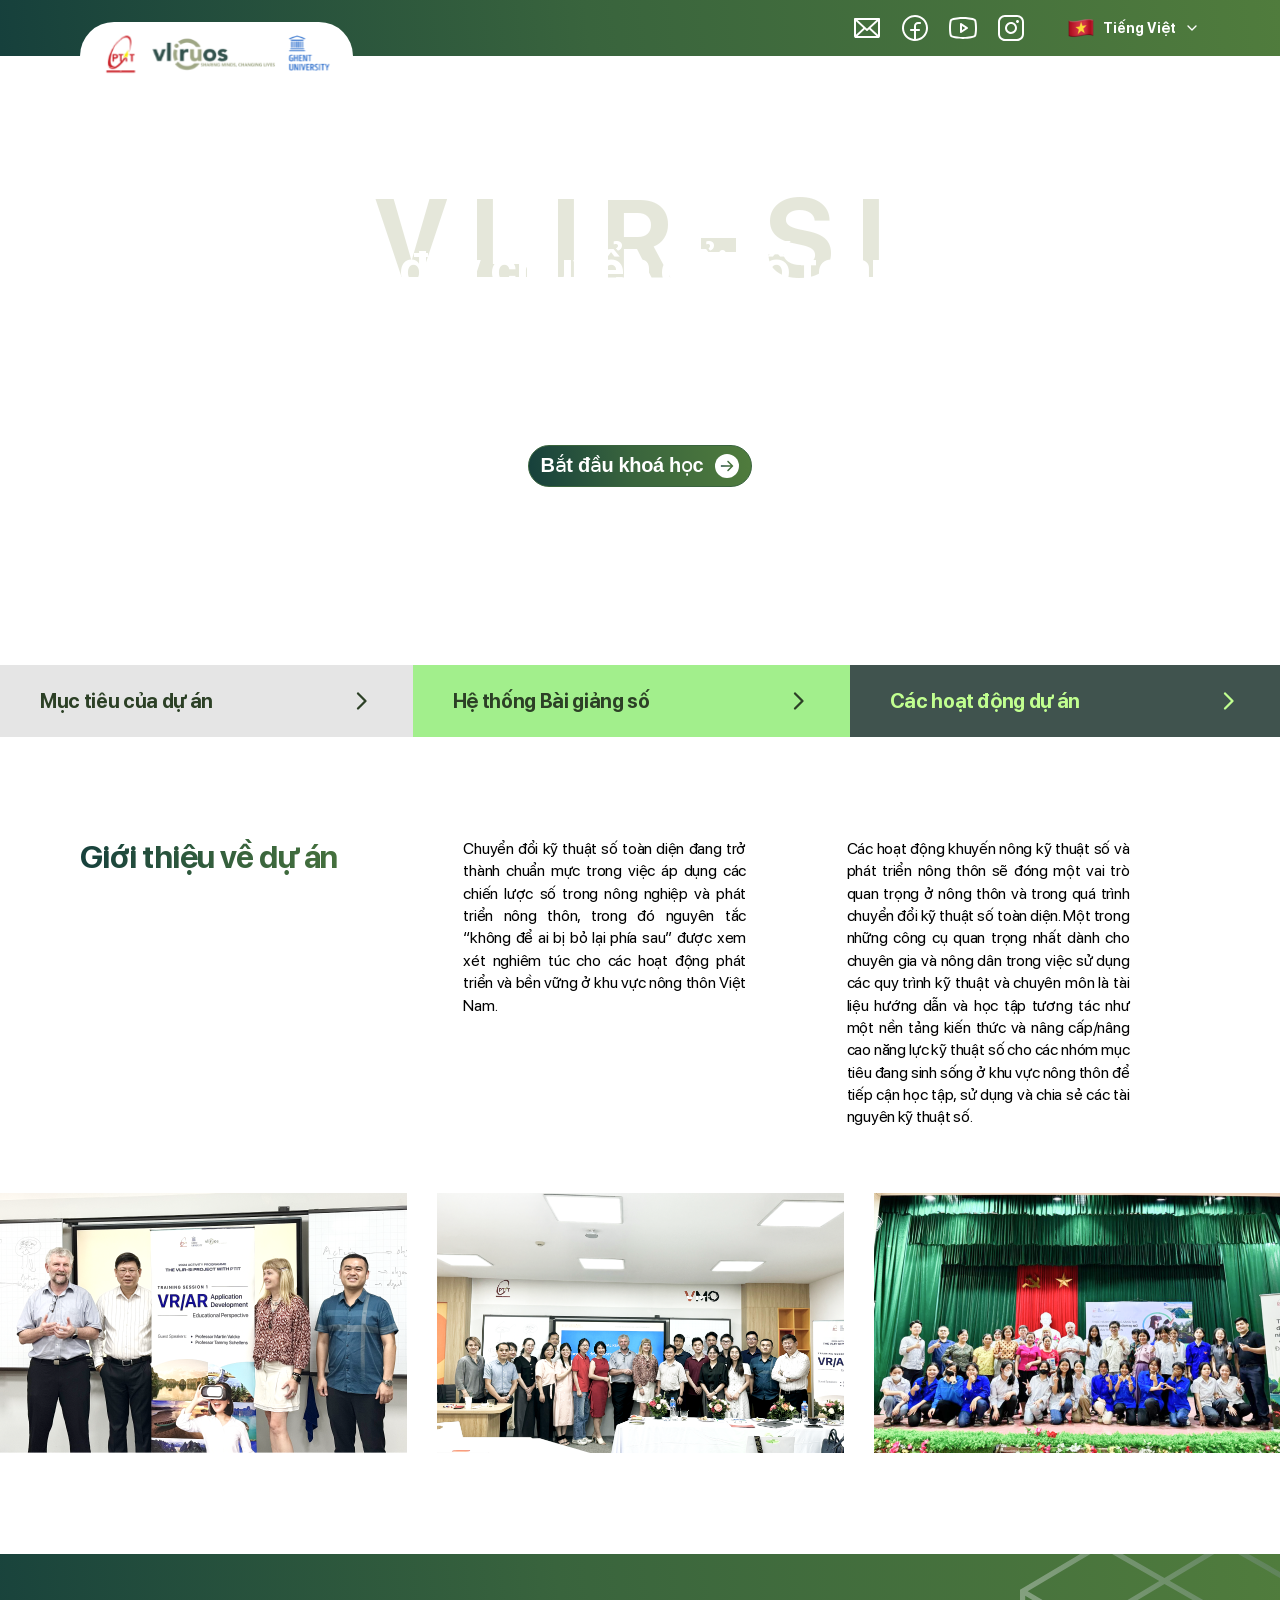
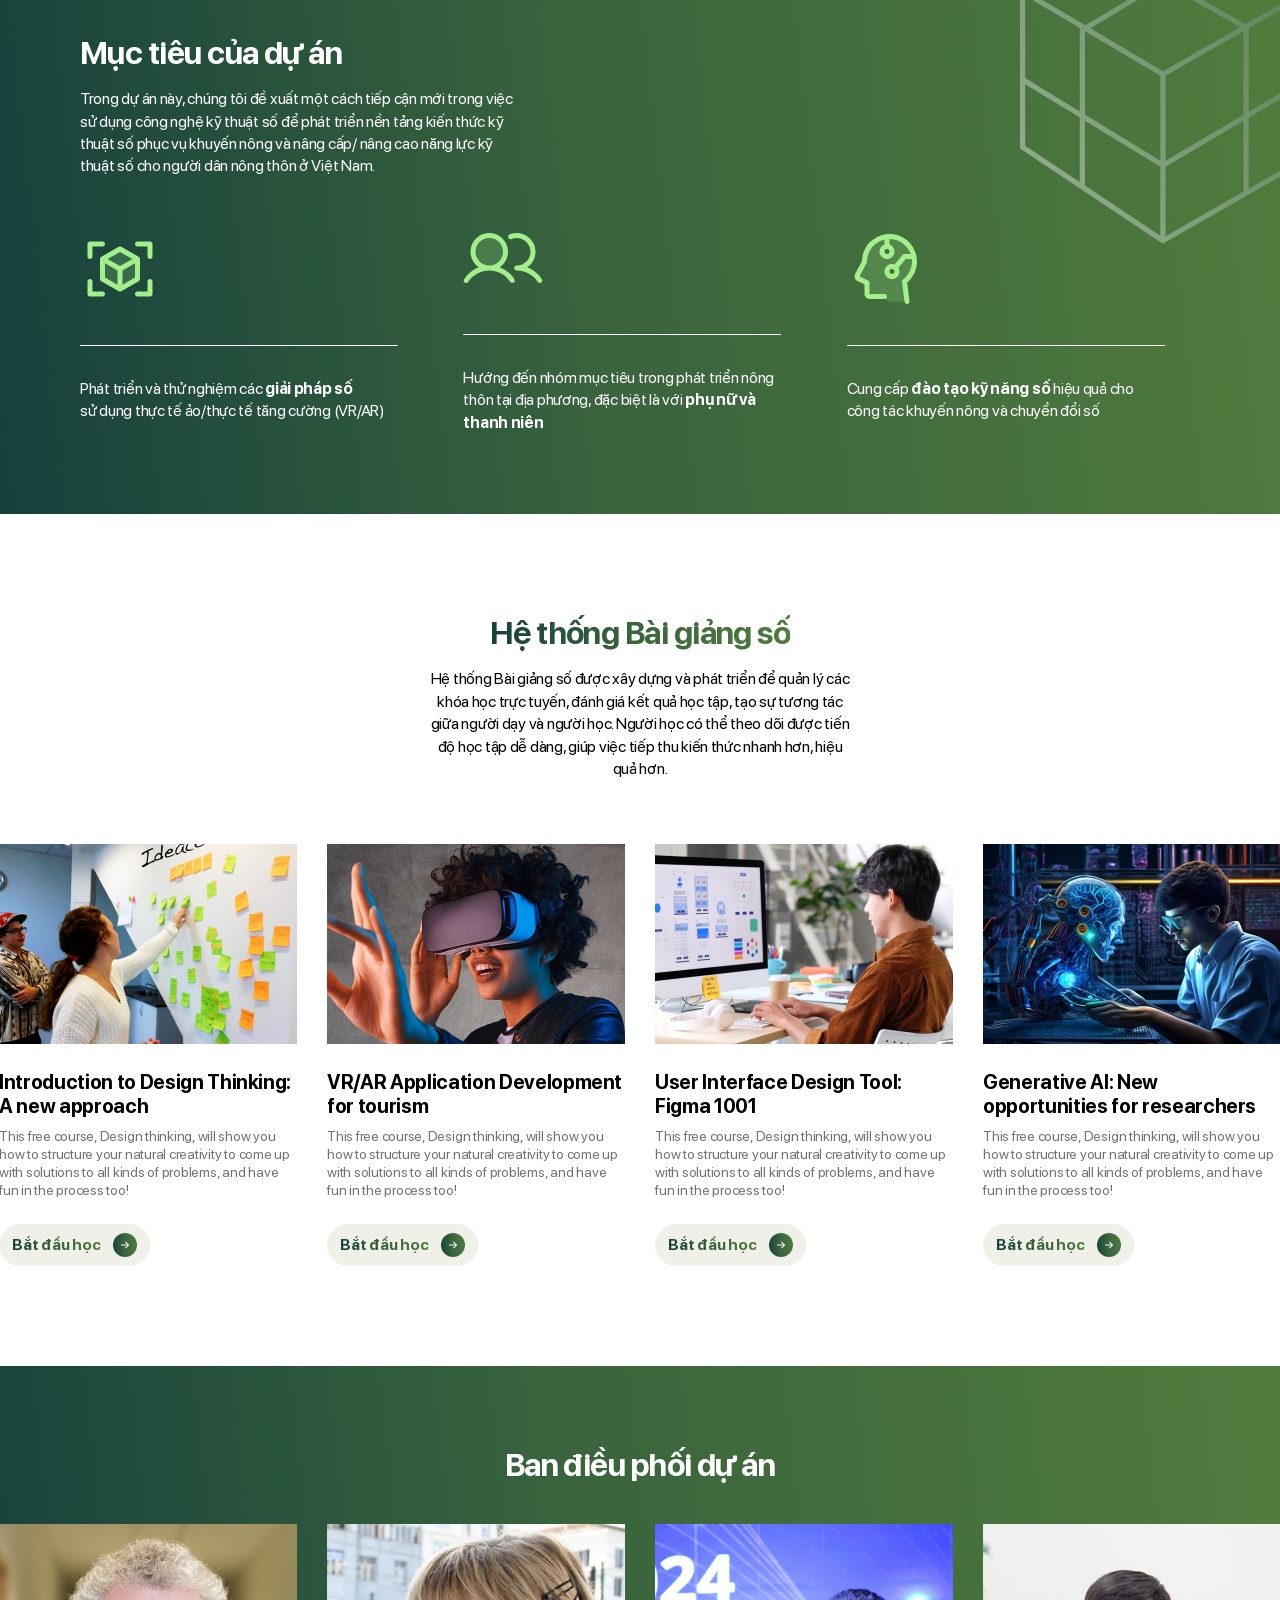
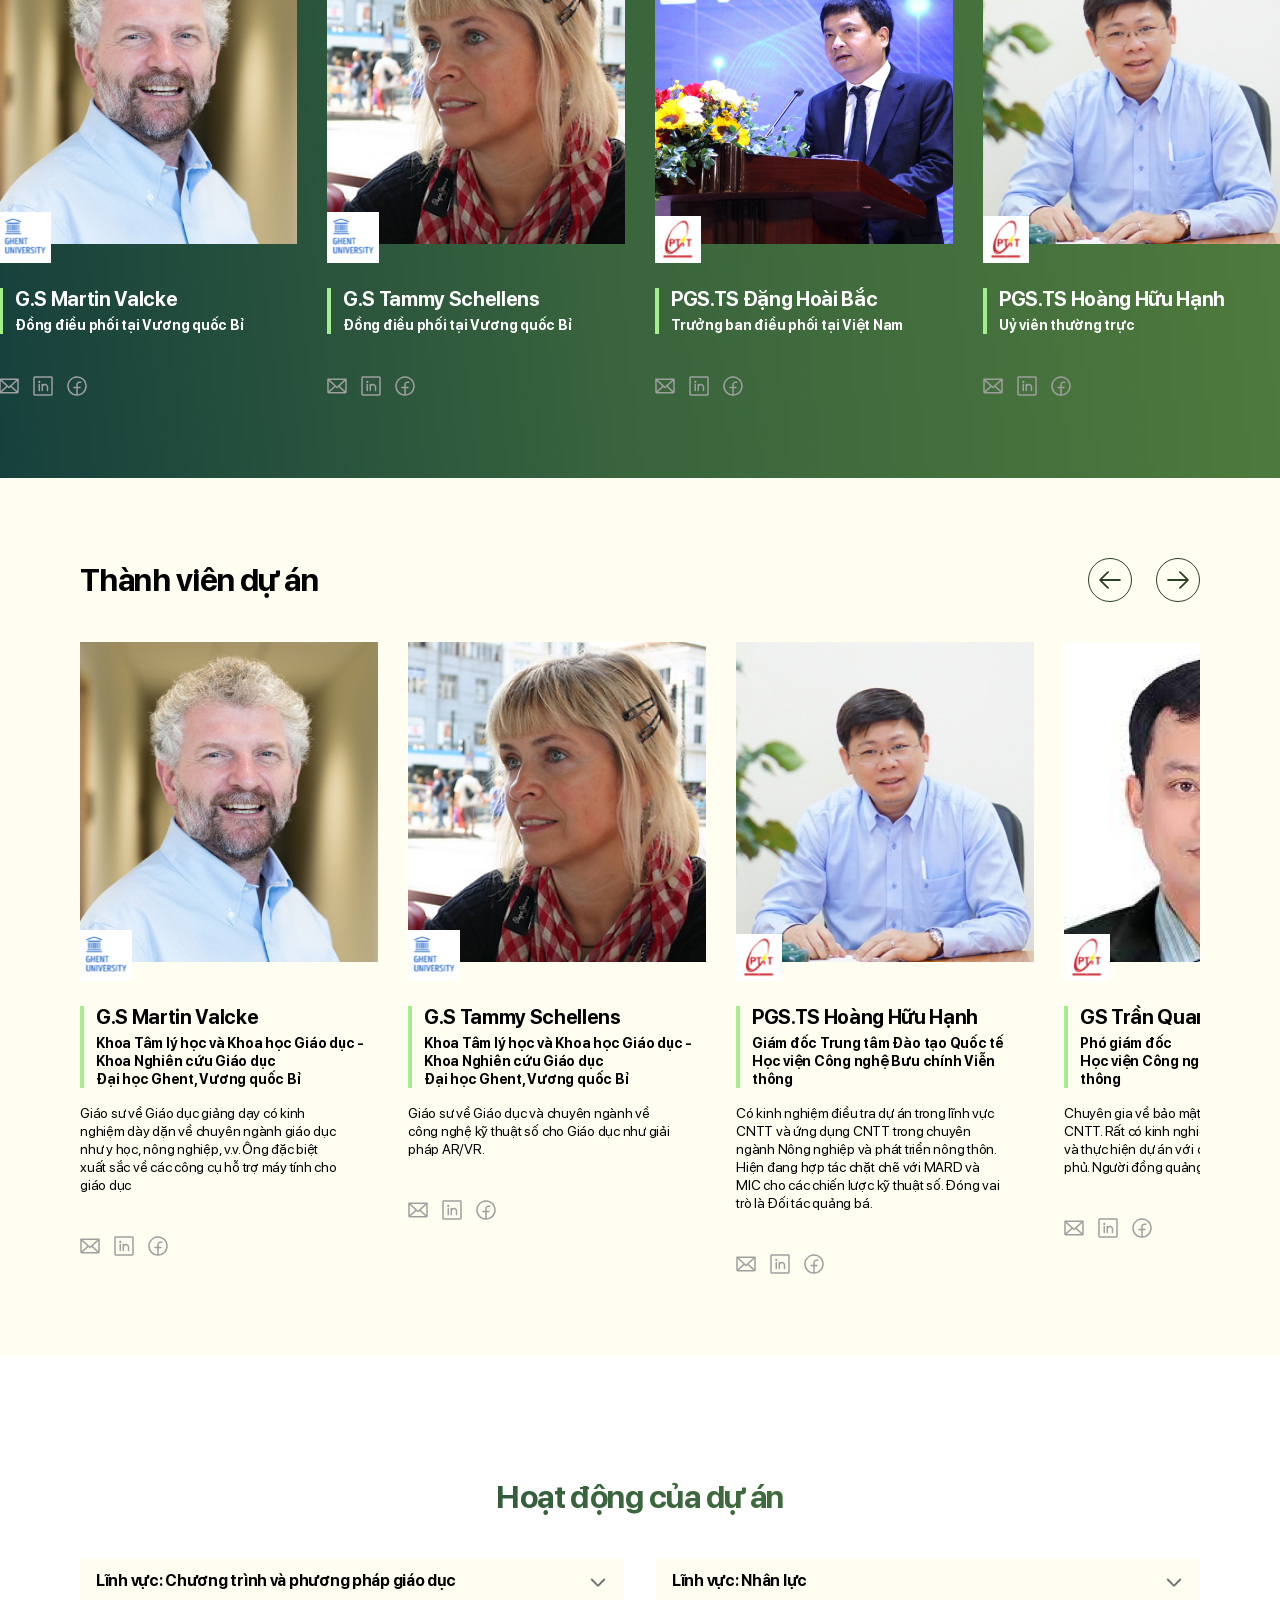
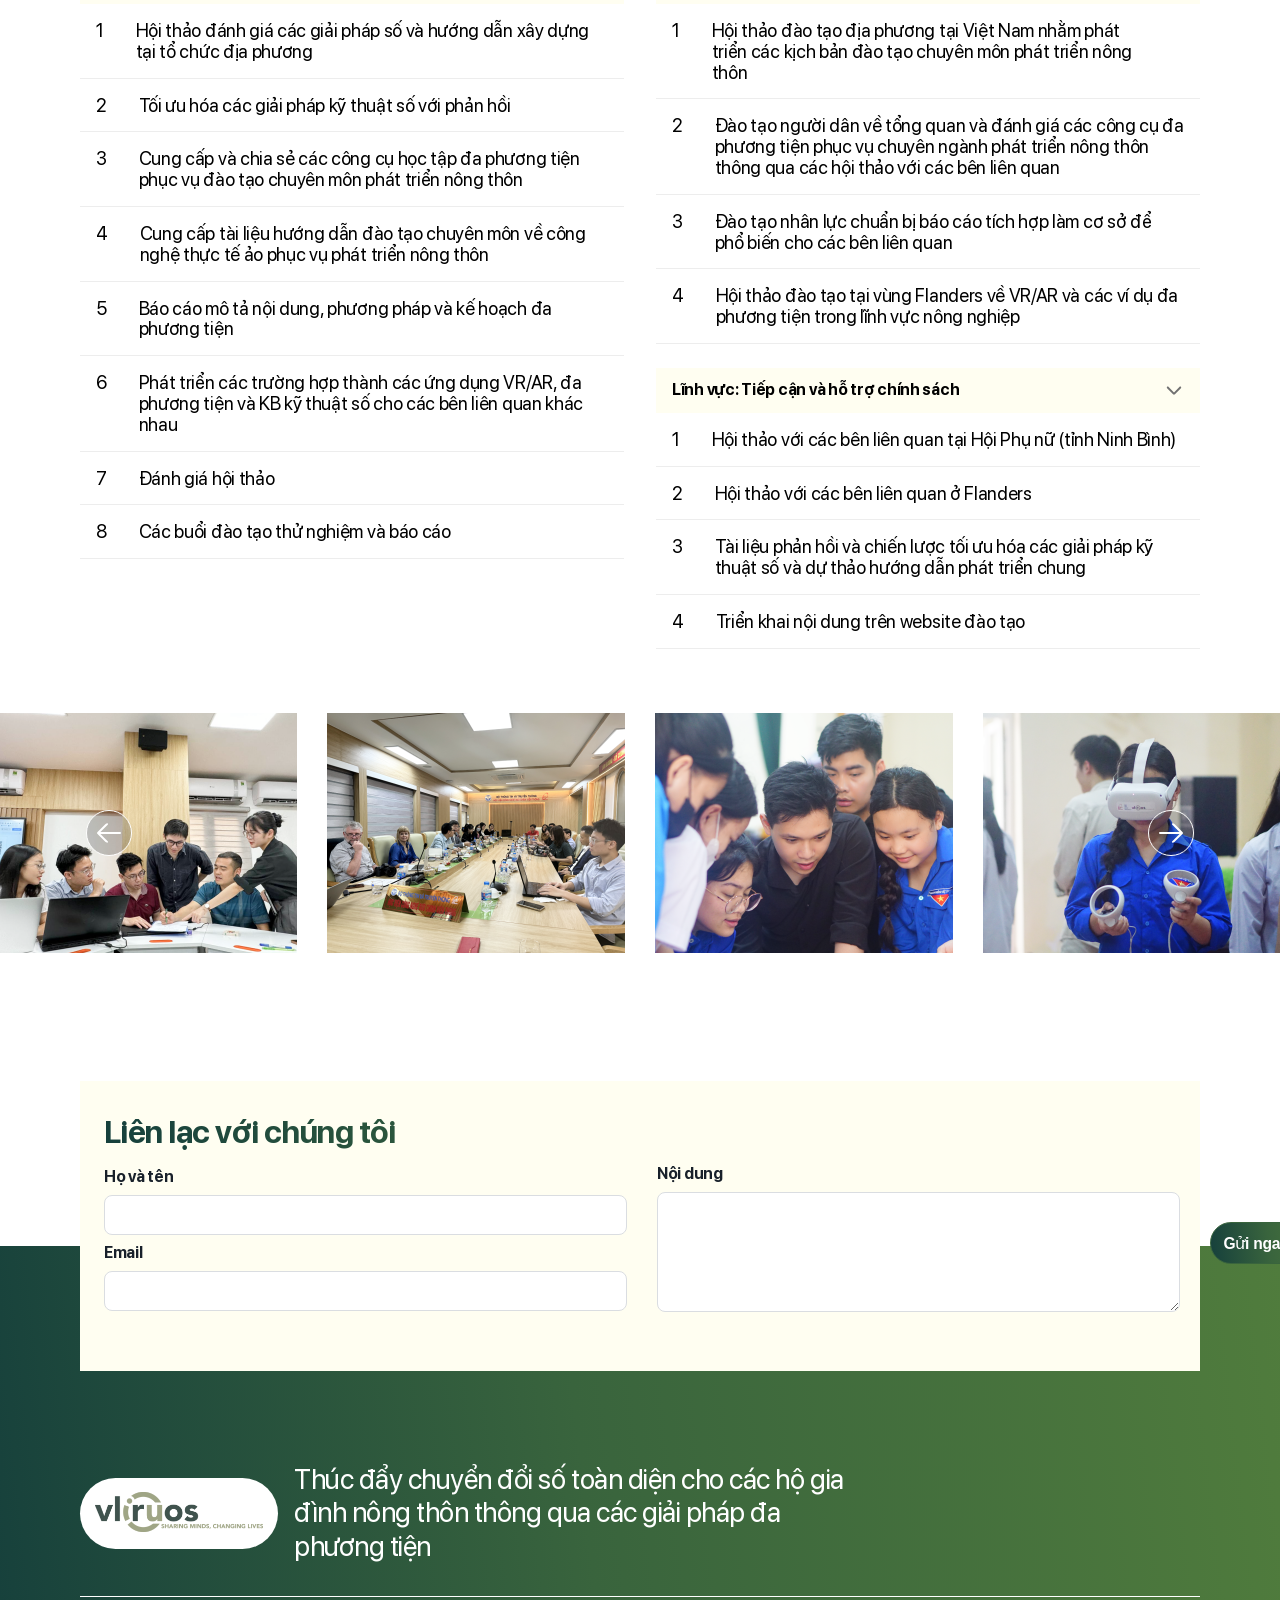
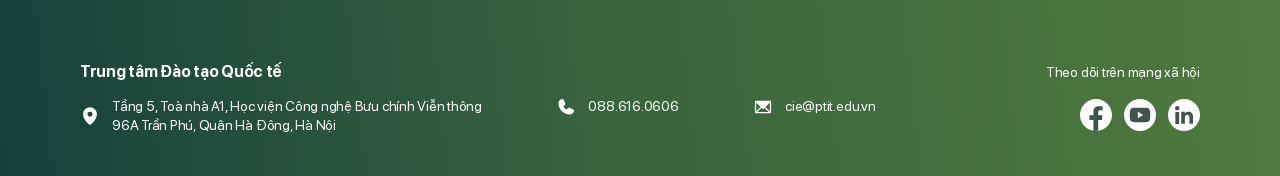
==== commit 9f5da908: "done" ====
--- a/index.html
+++ b/index.html
@@ -300,7 +300,19 @@
               </p>
               <div class="system--btn btn">
                 <p>Bắt đầu học</p>
-                <img src="assets/img/arrow-right.svg" alt="" />
+                <svg
+                  class="system--btn__icon"
+                  width="16"
+                  height="16"
+                  viewBox="0 0 16 16"
+                  fill="none"
+                  xmlns="http://www.w3.org/2000/svg"
+                >
+                  <path
+                    d="M14.0306 8.53074L9.53063 13.0307C9.38973 13.1716 9.19863 13.2508 8.99938 13.2508C8.80012 13.2508 8.60902 13.1716 8.46813 13.0307C8.32723 12.8898 8.24807 12.6987 8.24807 12.4995C8.24807 12.3002 8.32723 12.1091 8.46813 11.9682L11.6875 8.75011H2.5C2.30109 8.75011 2.11032 8.67109 1.96967 8.53044C1.82902 8.38979 1.75 8.19902 1.75 8.00011C1.75 7.8012 1.82902 7.61043 1.96967 7.46978C2.11032 7.32913 2.30109 7.25011 2.5 7.25011H11.6875L8.46937 4.03011C8.32848 3.88921 8.24932 3.69812 8.24932 3.49886C8.24932 3.2996 8.32848 3.10851 8.46937 2.96761C8.61027 2.82671 8.80137 2.74756 9.00062 2.74756C9.19988 2.74756 9.39098 2.82671 9.53187 2.96761L14.0319 7.46761C14.1018 7.53738 14.1573 7.62028 14.1951 7.71155C14.2329 7.80281 14.2523 7.90065 14.2522 7.99943C14.252 8.09822 14.2324 8.19601 14.1944 8.28718C14.1564 8.37836 14.1007 8.46113 14.0306 8.53074Z"
+                    fill="#fff"
+                  />
+                </svg>
               </div>
             </div>
 
@@ -320,7 +332,19 @@
               </p>
               <div class="system--btn btn">
                 <p>Bắt đầu học</p>
-                <img src="assets/img/arrow-right.svg" alt="" />
+                <svg
+                  class="system--btn__icon"
+                  width="16"
+                  height="16"
+                  viewBox="0 0 16 16"
+                  fill="none"
+                  xmlns="http://www.w3.org/2000/svg"
+                >
+                  <path
+                    d="M14.0306 8.53074L9.53063 13.0307C9.38973 13.1716 9.19863 13.2508 8.99938 13.2508C8.80012 13.2508 8.60902 13.1716 8.46813 13.0307C8.32723 12.8898 8.24807 12.6987 8.24807 12.4995C8.24807 12.3002 8.32723 12.1091 8.46813 11.9682L11.6875 8.75011H2.5C2.30109 8.75011 2.11032 8.67109 1.96967 8.53044C1.82902 8.38979 1.75 8.19902 1.75 8.00011C1.75 7.8012 1.82902 7.61043 1.96967 7.46978C2.11032 7.32913 2.30109 7.25011 2.5 7.25011H11.6875L8.46937 4.03011C8.32848 3.88921 8.24932 3.69812 8.24932 3.49886C8.24932 3.2996 8.32848 3.10851 8.46937 2.96761C8.61027 2.82671 8.80137 2.74756 9.00062 2.74756C9.19988 2.74756 9.39098 2.82671 9.53187 2.96761L14.0319 7.46761C14.1018 7.53738 14.1573 7.62028 14.1951 7.71155C14.2329 7.80281 14.2523 7.90065 14.2522 7.99943C14.252 8.09822 14.2324 8.19601 14.1944 8.28718C14.1564 8.37836 14.1007 8.46113 14.0306 8.53074Z"
+                    fill="#fff"
+                  />
+                </svg>
               </div>
             </div>
 
@@ -341,7 +365,19 @@
               </p>
               <div class="system--btn btn">
                 <p>Bắt đầu học</p>
-                <img src="assets/img/arrow-right.svg" alt="" />
+                <svg
+                  class="system--btn__icon"
+                  width="16"
+                  height="16"
+                  viewBox="0 0 16 16"
+                  fill="none"
+                  xmlns="http://www.w3.org/2000/svg"
+                >
+                  <path
+                    d="M14.0306 8.53074L9.53063 13.0307C9.38973 13.1716 9.19863 13.2508 8.99938 13.2508C8.80012 13.2508 8.60902 13.1716 8.46813 13.0307C8.32723 12.8898 8.24807 12.6987 8.24807 12.4995C8.24807 12.3002 8.32723 12.1091 8.46813 11.9682L11.6875 8.75011H2.5C2.30109 8.75011 2.11032 8.67109 1.96967 8.53044C1.82902 8.38979 1.75 8.19902 1.75 8.00011C1.75 7.8012 1.82902 7.61043 1.96967 7.46978C2.11032 7.32913 2.30109 7.25011 2.5 7.25011H11.6875L8.46937 4.03011C8.32848 3.88921 8.24932 3.69812 8.24932 3.49886C8.24932 3.2996 8.32848 3.10851 8.46937 2.96761C8.61027 2.82671 8.80137 2.74756 9.00062 2.74756C9.19988 2.74756 9.39098 2.82671 9.53187 2.96761L14.0319 7.46761C14.1018 7.53738 14.1573 7.62028 14.1951 7.71155C14.2329 7.80281 14.2523 7.90065 14.2522 7.99943C14.252 8.09822 14.2324 8.19601 14.1944 8.28718C14.1564 8.37836 14.1007 8.46113 14.0306 8.53074Z"
+                    fill="#fff"
+                  />
+                </svg>
               </div>
             </div>
 
@@ -362,7 +398,19 @@
               </p>
               <div class="system--btn btn">
                 <p>Bắt đầu học</p>
-                <img src="assets/img/arrow-right.svg" alt="" />
+                <svg
+                  class="system--btn__icon"
+                  width="16"
+                  height="16"
+                  viewBox="0 0 16 16"
+                  fill="none"
+                  xmlns="http://www.w3.org/2000/svg"
+                >
+                  <path
+                    d="M14.0306 8.53074L9.53063 13.0307C9.38973 13.1716 9.19863 13.2508 8.99938 13.2508C8.80012 13.2508 8.60902 13.1716 8.46813 13.0307C8.32723 12.8898 8.24807 12.6987 8.24807 12.4995C8.24807 12.3002 8.32723 12.1091 8.46813 11.9682L11.6875 8.75011H2.5C2.30109 8.75011 2.11032 8.67109 1.96967 8.53044C1.82902 8.38979 1.75 8.19902 1.75 8.00011C1.75 7.8012 1.82902 7.61043 1.96967 7.46978C2.11032 7.32913 2.30109 7.25011 2.5 7.25011H11.6875L8.46937 4.03011C8.32848 3.88921 8.24932 3.69812 8.24932 3.49886C8.24932 3.2996 8.32848 3.10851 8.46937 2.96761C8.61027 2.82671 8.80137 2.74756 9.00062 2.74756C9.19988 2.74756 9.39098 2.82671 9.53187 2.96761L14.0319 7.46761C14.1018 7.53738 14.1573 7.62028 14.1951 7.71155C14.2329 7.80281 14.2523 7.90065 14.2522 7.99943C14.252 8.09822 14.2324 8.19601 14.1944 8.28718C14.1564 8.37836 14.1007 8.46113 14.0306 8.53074Z"
+                    fill="#fff"
+                  />
+                </svg>
               </div>
             </div>
           </div>
--- a/assets/css/styles.css
+++ b/assets/css/styles.css
@@ -313,9 +313,6 @@
 
 .goal--item {
     flex: 1;
-    border-top: 1px solid #fff;
-    border-width: 100%;
-    padding-top: 32px;
 }
 
 .goal--item__desc {
@@ -328,6 +325,9 @@
     letter-spacing: -0.017em;
     text-align: left;
     color: #fff;
+    border-top: 1px solid #fff;
+    border-width: 100%;
+    padding-top: 32px;
 }
 
 .goal--item__desc span {
@@ -421,6 +421,14 @@
     background: linear-gradient(83.61deg, #16403C 0%, #39643D 46%, #507C3D 100%);
     -webkit-background-clip: text;
     -webkit-text-fill-color: transparent;
+}
+
+.system--btn__icon {
+    width: 24px;
+    height: 24px;
+    padding: 6.75px 5.75px;
+    border-radius: 50%;
+    background: linear-gradient(83.61deg, #16403C 0%, #39643D 46%, #507C3D 100%);
 }
 
 /*================= Committees =================*/
--- a/assets/css/responsive.css
+++ b/assets/css/responsive.css
@@ -127,6 +127,9 @@
         justify-content: space-between;
         align-items: center;
         gap: 16px;
+        border-top: 1px solid #fff;
+        border-width: 100%;
+        padding-top: 32px;
     }
 
     .goal--item:nth-child(1) {
@@ -137,6 +140,7 @@
     .goal--item__desc {
         margin-top: 0;
         width: 66.8%;
+        border: none;
     }
 
 
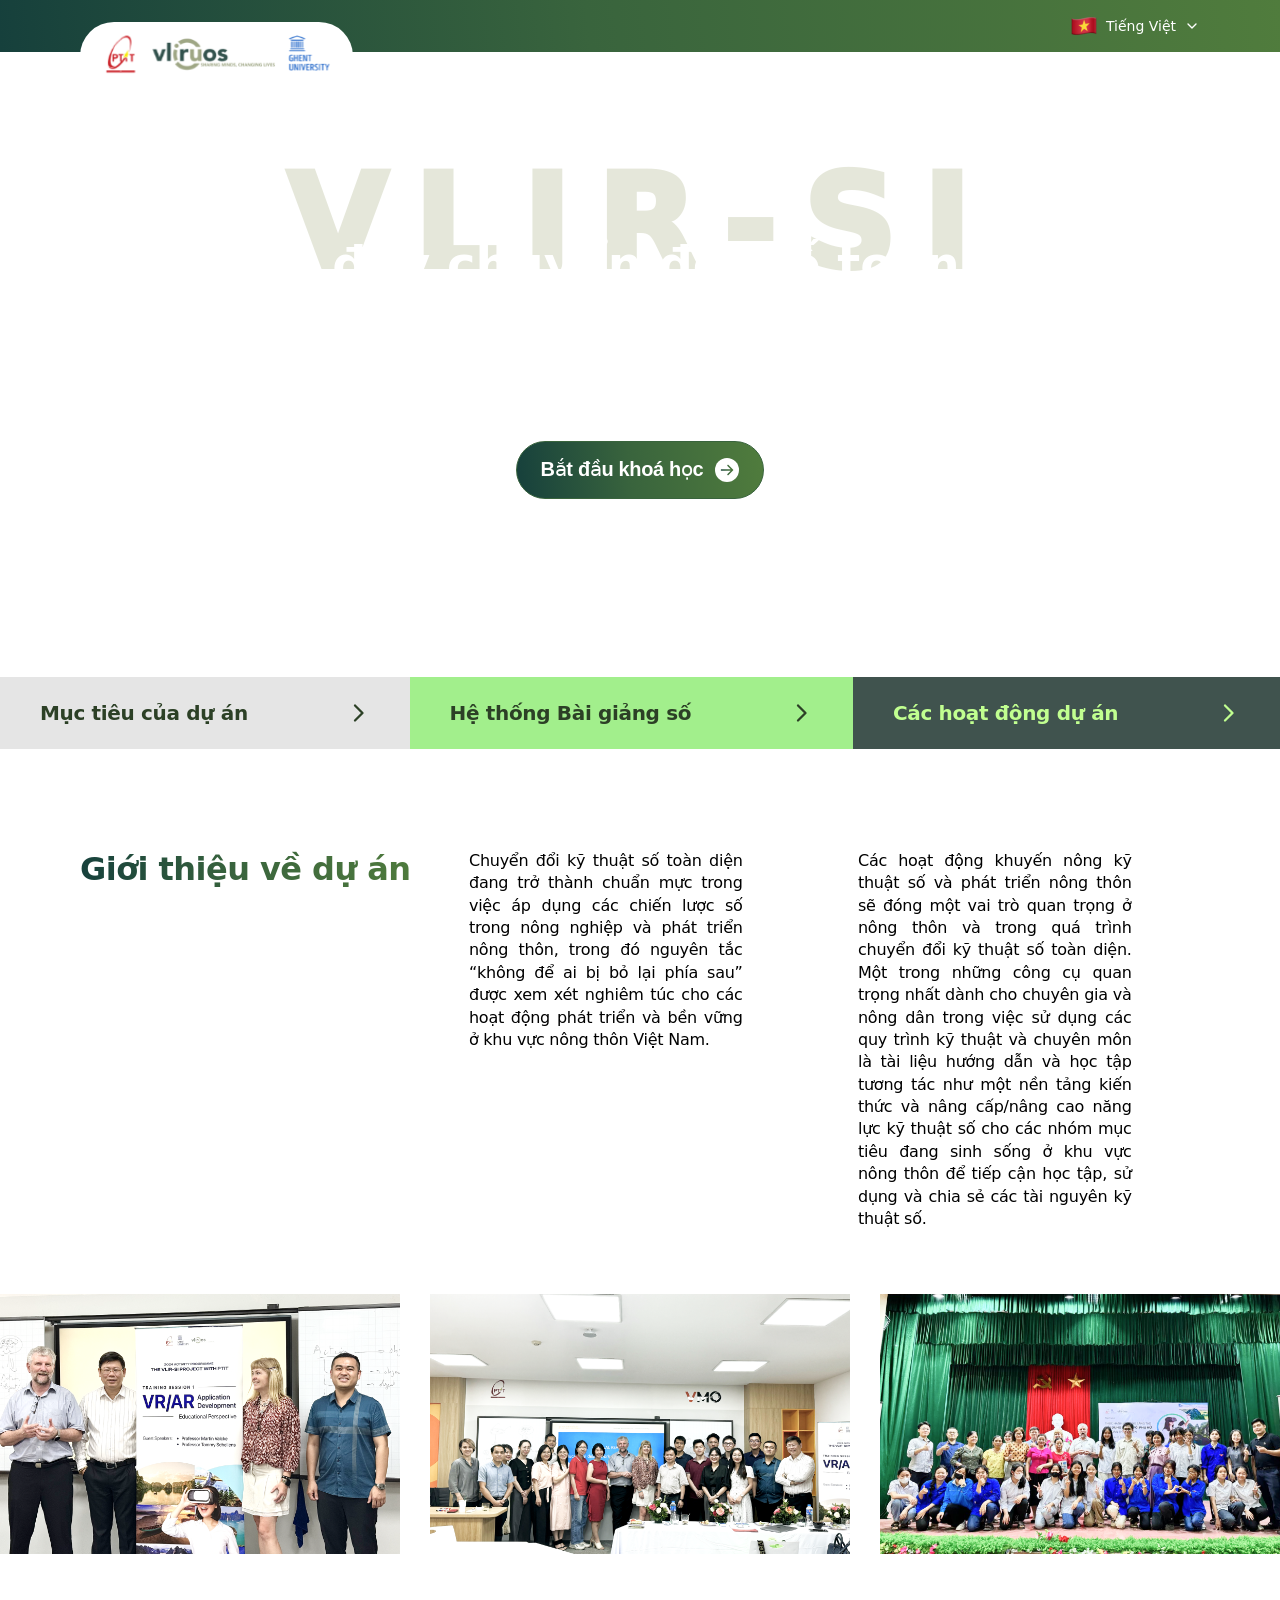
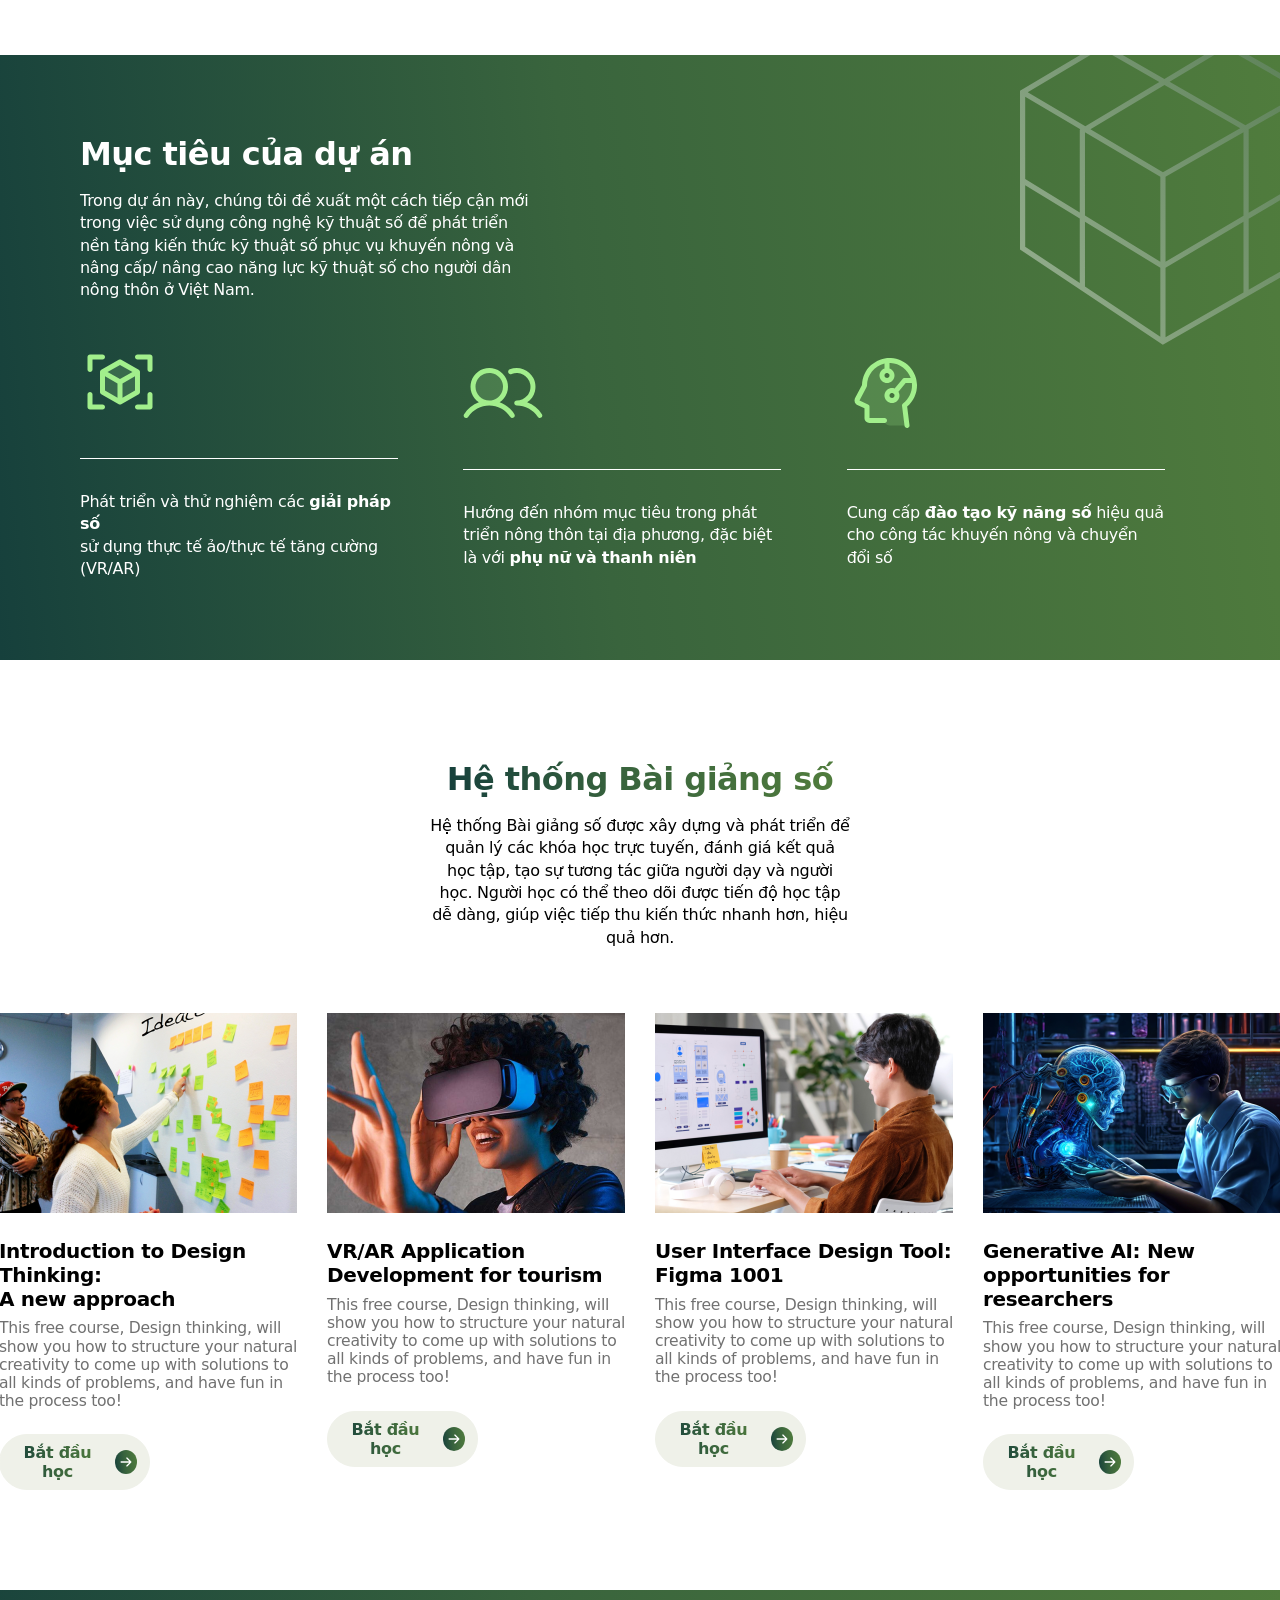
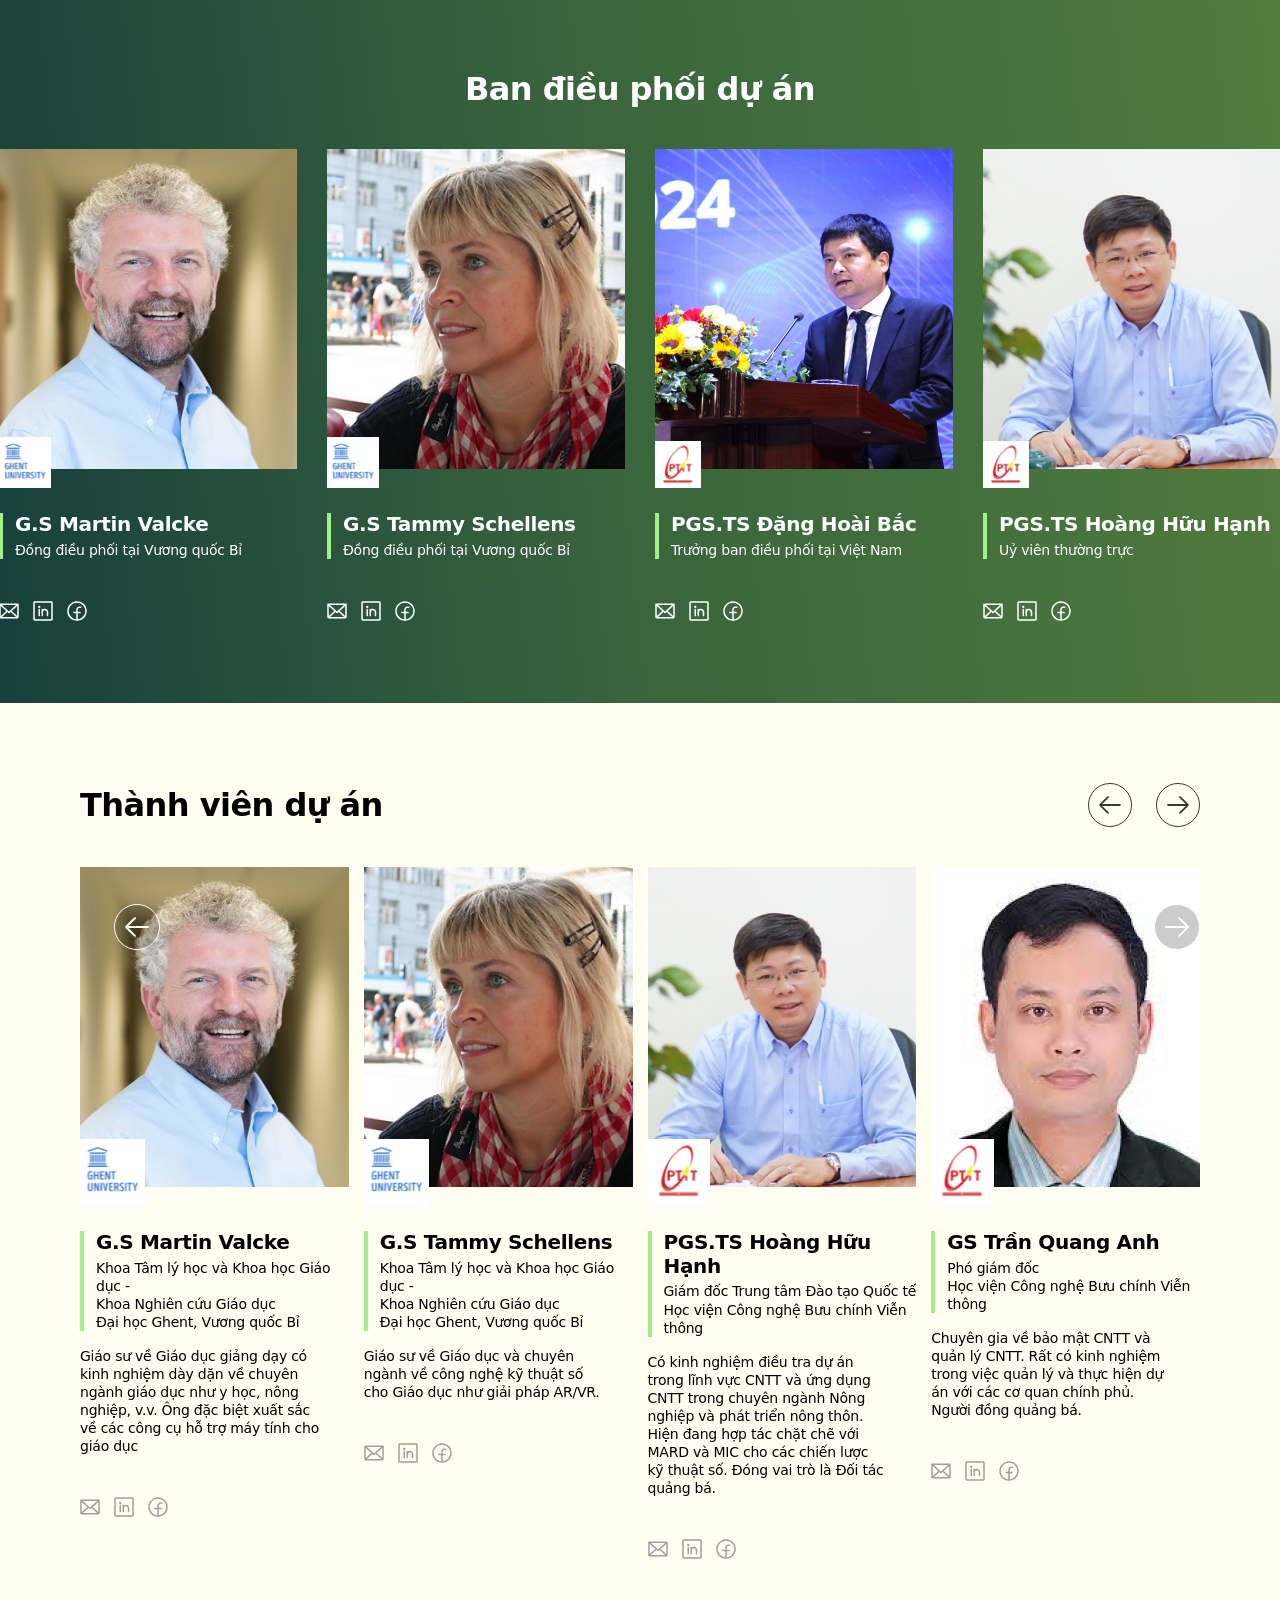
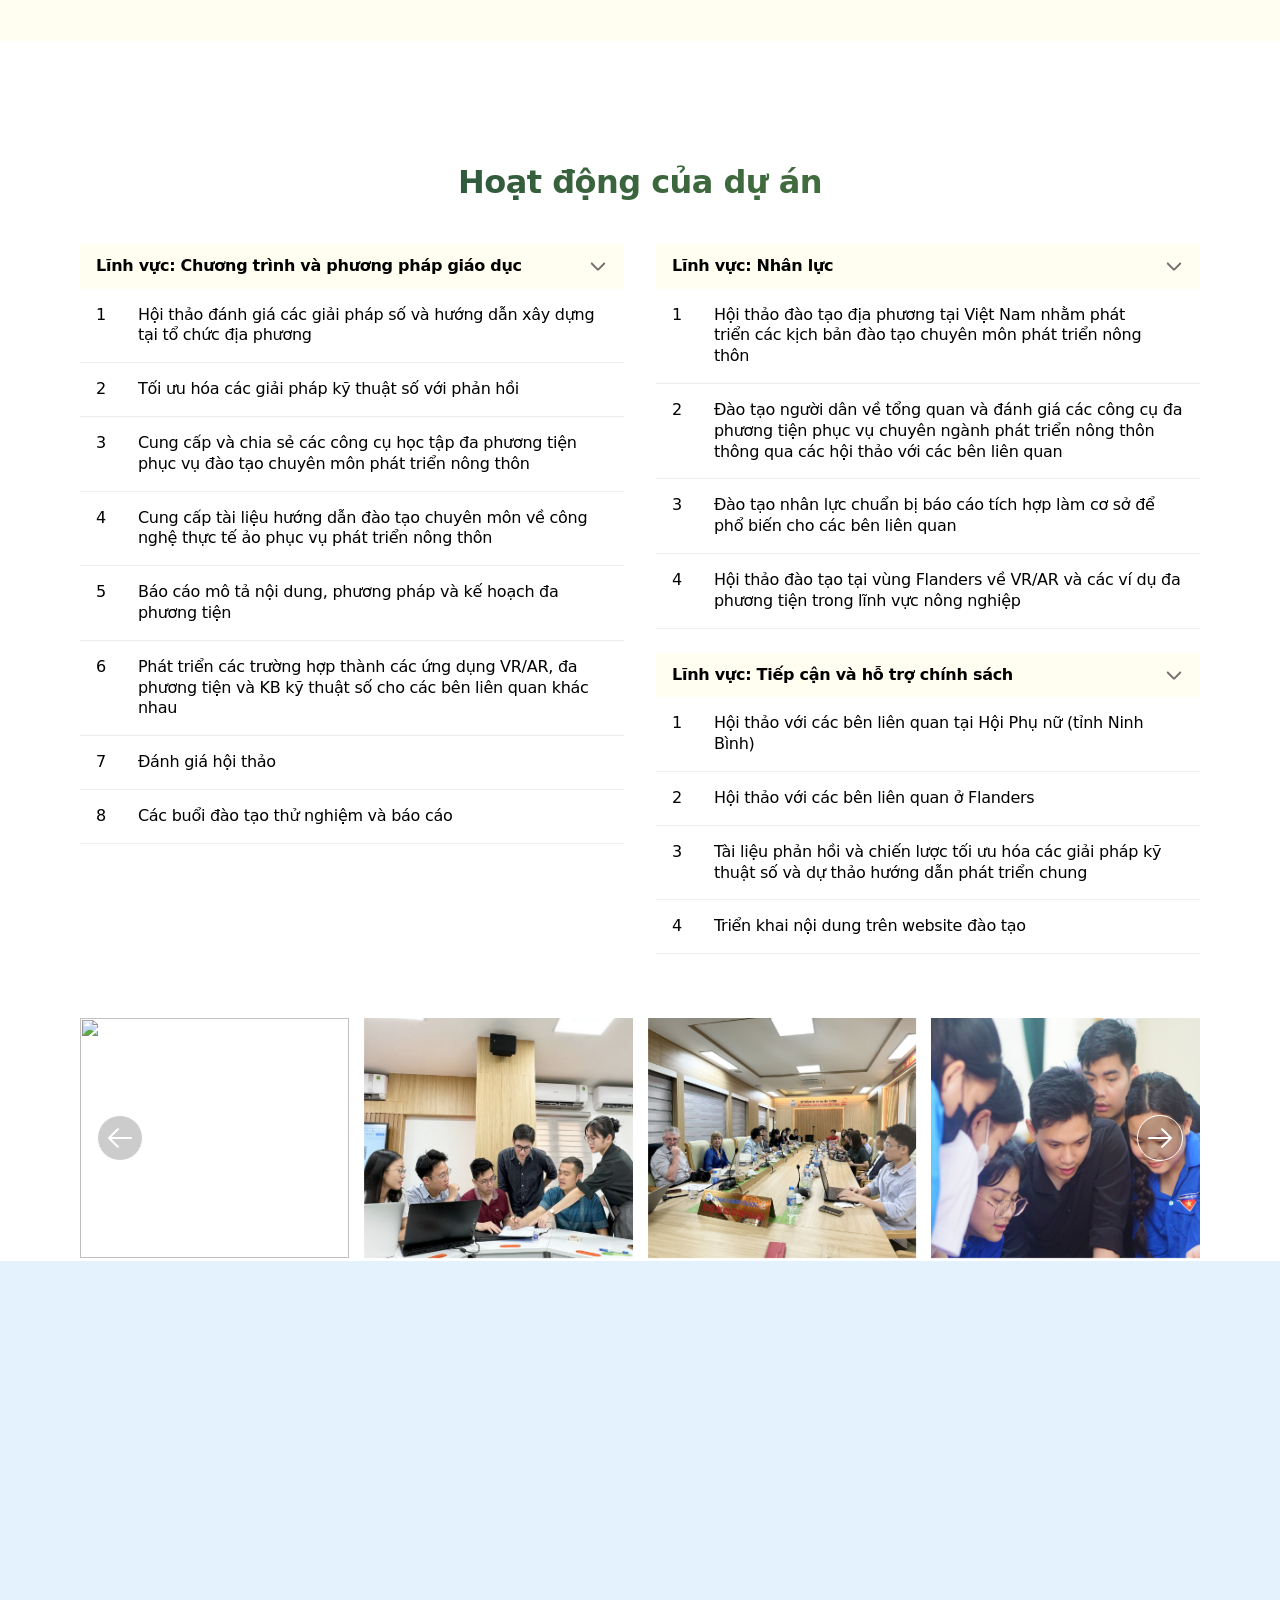
==== commit 8386e5af: "sssss" ====
--- a/index.html
+++ b/index.html
@@ -1,3 +1,48 @@
+<!-- <?php
+
+  require './PHPMailer-master/src/Exception.php';
+	require './PHPMailer-master/src/PHPMailer.php';
+	require './PHPMailer-master/src/SMTP.php';
+  use PHPMailer\PHPMailer\PHPMailer;
+	use PHPMailer\PHPMailer\Exception;
+
+if ($_POST) {
+	try {
+  $name = $_POST["name"];
+	$email = $_POST["email"];
+	$message = $_POST["message"];
+
+	$mail = new PHPMailer(true);
+
+	$mail ->SMTPDebug = 2;
+	$mail ->isSMTP();
+	$mail ->SMTPAuth = "true";
+  
+
+	$mail ->Host = "smtp.gmail.com";
+	$mail ->SMTPSecure = 'ssl';
+	$mail ->Port = 465;
+
+	$mail ->Username = "Vlirous";
+	$mail ->Password = "cflc cybj ibkv oyyr";
+
+	$mail ->setFrom("dmon70998@gmail.com", "VN-JP Landing Pages");
+	$mail ->addAddress("quanttqx121@gmail.com", "CIE-PTIT");
+
+	$mail ->isHTML(true);
+	$content = "Name: $name\nPhone: $phone";
+	$subject = "New Submission";
+  $mail ->Body = $content;
+  $mail ->Subject = $subject;
+
+	$mail ->send();
+  }
+  catch (Exception $e) {
+  }
+}
+
+?>  -->
+
 <!DOCTYPE html>
 <html lang="en">
   <head>
@@ -86,6 +131,9 @@
     <!-- Reset CSS -->
     <link rel="stylesheet" href="./assets/css/reset.css" />
 
+    <link rel="stylesheet" href="./assets/css/owl.carousel.min.css" />
+    <link rel="stylesheet" href="./assets/css/owl.theme.default.min.css" />
+
     <!-- Styles CSS -->
     <link rel="stylesheet" href="./assets/css/styles.css" />
 
@@ -93,7 +141,10 @@
     <link rel="stylesheet" href="./assets/css/responsive.css" />
 
     <!-- Fonts -->
-    <link rel="stylesheet" href="./assets/css/stylesheet.css" />
+    <link
+      href="https://fonts.cdnfonts.com/css/sf-pro-display"
+      rel="stylesheet"
+    />
   </head>
   <body>
     <header class="header">
@@ -105,13 +156,6 @@
         </div>
 
         <div class="header--content">
-          <div class="media--block hide-on-mobile">
-            <img src="./assets/img/email.svg" alt="" />
-            <img src="./assets/img/facebook.svg" alt="" />
-            <img src="./assets/img/youtube.svg" alt="" />
-            <img src="./assets/img/instagram.svg" alt="" />
-          </div>
-
           <div class="language--block">
             <img src="./assets/img/flag.png" alt="" class="language__flag" />
             <p class="language hide-on-mobile">Tiếng Việt</p>
@@ -139,18 +183,40 @@
           <button class="hero--btn btn">
             <p>Bắt đầu khoá học</p>
 
-            <img
+            <svg
               class="hero--btn__img"
-              src="./assets/img/arrow-right.svg"
-              alt=""
-            />
+              width="16"
+              height="16"
+              viewBox="0 0 16 16"
+              fill="none"
+              xmlns="http://www.w3.org/2000/svg"
+            >
+              <path
+                d="M14.0306 8.53074L9.53063 13.0307C9.38973 13.1716 9.19863 13.2508 8.99938 13.2508C8.80012 13.2508 8.60902 13.1716 8.46813 13.0307C8.32723 12.8898 8.24807 12.6987 8.24807 12.4995C8.24807 12.3002 8.32723 12.1091 8.46813 11.9682L11.6875 8.75011H2.5C2.30109 8.75011 2.11032 8.67109 1.96967 8.53044C1.82902 8.38979 1.75 8.19902 1.75 8.00011C1.75 7.8012 1.82902 7.61043 1.96967 7.46978C2.11032 7.32913 2.30109 7.25011 2.5 7.25011H11.6875L8.46937 4.03011C8.32848 3.88921 8.24932 3.69812 8.24932 3.49886C8.24932 3.2996 8.32848 3.10851 8.46937 2.96761C8.61027 2.82671 8.80137 2.74756 9.00062 2.74756C9.19988 2.74756 9.39098 2.82671 9.53187 2.96761L14.0319 7.46761C14.1018 7.53738 14.1573 7.62028 14.1951 7.71155C14.2329 7.80281 14.2523 7.90065 14.2522 7.99943C14.252 8.09822 14.2324 8.19601 14.1944 8.28718C14.1564 8.37836 14.1007 8.46113 14.0306 8.53074Z"
+                fill="url(#paint0_linear_62_874)"
+              />
+              <defs>
+                <linearGradient
+                  id="paint0_linear_62_874"
+                  x1="1.75"
+                  y1="13.2508"
+                  x2="15.4099"
+                  y2="11.4291"
+                  gradientUnits="userSpaceOnUse"
+                >
+                  <stop stop-color="#16403C" />
+                  <stop offset="0.46" stop-color="#39643D" />
+                  <stop offset="1" stop-color="#507C3D" />
+                </linearGradient>
+              </defs>
+            </svg>
           </button>
         </div>
       </section>
 
       <!-- Nav -->
       <section class="nav">
-        <div class="nav--item">
+        <div class="nav--item" href="#goal">
           <a href="#goal">
             <p class="nav--content">Mục tiêu của dự án</p>
             <img src="./assets/img/arr-right.svg" alt="" />
@@ -453,6 +519,7 @@
                 </svg>
 
                 <svg
+                  class="item__icon"
                   width="24"
                   height="24"
                   viewBox="0 0 24 24"
@@ -511,6 +578,7 @@
                 </svg>
 
                 <svg
+                  class="item__icon"
                   width="24"
                   height="24"
                   viewBox="0 0 24 24"
@@ -565,6 +633,7 @@
                 </svg>
 
                 <svg
+                  class="item__icon"
                   width="24"
                   height="24"
                   viewBox="0 0 24 24"
@@ -619,6 +688,7 @@
                 </svg>
 
                 <svg
+                  class="item__icon"
                   width="24"
                   height="24"
                   viewBox="0 0 24 24"
@@ -662,6 +732,7 @@
                 fill="none"
                 xmlns="http://www.w3.org/2000/svg"
                 class="members__btn"
+                id="prev"
               >
                 <path
                   d="M24.0003 10.0001C24.0003 10.2653 23.8949 10.5196 23.7074 10.7072C23.5199 10.8947 23.2655 11.0001 23.0003 11.0001H3.41405L10.7078 18.2926C10.8007 18.3855 10.8744 18.4958 10.9247 18.6172C10.975 18.7386 11.0009 18.8687 11.0009 19.0001C11.0009 19.1315 10.975 19.2616 10.9247 19.383C10.8744 19.5044 10.8007 19.6147 10.7078 19.7076C10.6149 19.8005 10.5046 19.8742 10.3832 19.9245C10.2618 19.9747 10.1317 20.0006 10.0003 20.0006C9.8689 20.0006 9.7388 19.9747 9.6174 19.9245C9.49601 19.8742 9.38571 19.8005 9.2928 19.7076L0.292798 10.7076C0.199822 10.6147 0.126063 10.5044 0.0757387 10.383C0.0254144 10.2616 -0.000488281 10.1315 -0.000488281 10.0001C-0.000488281 9.86865 0.0254144 9.73853 0.0757387 9.61713C0.126063 9.49573 0.199822 9.38544 0.292798 9.29257L9.2928 0.292568C9.48044 0.104927 9.73493 -0.000488283 10.0003 -0.000488281C10.2657 -0.000488279 10.5202 0.104927 10.7078 0.292568C10.8954 0.480208 11.0009 0.734704 11.0009 1.00007C11.0009 1.26543 10.8954 1.51993 10.7078 1.70757L3.41405 9.00007H23.0003C23.2655 9.00007 23.5199 9.10542 23.7074 9.29296C23.8949 9.4805 24.0003 9.73485 24.0003 10.0001Z"
@@ -676,6 +747,7 @@
                 fill="none"
                 xmlns="http://www.w3.org/2000/svg"
                 class="members__btn"
+                id="next"
               >
                 <path
                   d="M23.707 10.7076L14.707 19.7076C14.5194 19.8952 14.2649 20.0006 13.9995 20.0006C13.7341 20.0006 13.4797 19.8952 13.292 19.7076C13.1044 19.5199 12.999 19.2654 12.999 19.0001C12.999 18.7347 13.1044 18.4802 13.292 18.2926L20.5858 11.0001H0.999512C0.734295 11.0001 0.479941 10.8947 0.292405 10.7072C0.104869 10.5196 -0.000488281 10.2653 -0.000488281 10.0001C-0.000488281 9.73485 0.104869 9.4805 0.292405 9.29296C0.479941 9.10542 0.734295 9.00007 0.999512 9.00007H20.5858L13.292 1.70757C13.1044 1.51993 12.999 1.26543 12.999 1.00007C12.999 0.734704 13.1044 0.480208 13.292 0.292568C13.4797 0.104927 13.7341 -0.000488281 13.9995 -0.000488281C14.2649 -0.000488281 14.5194 0.104927 14.707 0.292568L23.707 9.29257C23.8 9.38544 23.8737 9.49573 23.9241 9.61713C23.9744 9.73853 24.0003 9.86865 24.0003 10.0001C24.0003 10.1315 23.9744 10.2616 23.9241 10.383C23.8737 10.5044 23.8 10.6147 23.707 10.7076Z"
@@ -685,15 +757,13 @@
             </div>
           </div>
 
-          <div class="members--list">
+          <div class="members--list owl-carousel">
             <div class="members--item">
               <div class="comm__img--block">
                 <img src="./assets/img/avatar1.png" alt="" class="item__ava" />
-                <img
-                  src="./assets/img/Ghent-Uni.svg"
-                  alt=""
-                  class="item__univ"
-                />
+                <div class="item__univ">
+                  <img src="./assets/img/Ghent-Uni.svg" alt="" />
+                </div>
               </div>
 
               <div class="item__content">
@@ -757,11 +827,9 @@
             <div class="members--item">
               <div class="comm__img--block">
                 <img src="./assets/img/avatar2.png" alt="" class="item__ava" />
-                <img
-                  src="./assets/img/Ghent-Uni.svg"
-                  alt=""
-                  class="item__univ"
-                />
+                <div class="item__univ">
+                  <img src="./assets/img/Ghent-Uni.svg" alt="" />
+                </div>
               </div>
 
               <div class="item__content">
@@ -824,7 +892,9 @@
             <div class="members--item">
               <div class="comm__img--block">
                 <img src="./assets/img/avatar4.png" alt="" class="item__ava" />
-                <img src="./assets/img/logo.svg" alt="" class="item__univ" />
+                <div class="item__univ">
+                  <img src="./assets/img/logo.svg" alt="" />
+                </div>
               </div>
 
               <div class="item__content">
@@ -888,7 +958,9 @@
             <div class="members--item">
               <div class="comm__img--block">
                 <img src="./assets/img/avatar5.png" alt="" class="item__ava" />
-                <img src="./assets/img/logo.svg" alt="" class="item__univ" />
+                <div class="item__univ">
+                  <img src="./assets/img/logo.svg" alt="" />
+                </div>
               </div>
 
               <div class="item__content">
@@ -951,7 +1023,9 @@
             <div class="members--item">
               <div class="comm__img--block">
                 <img src="./assets/img/avatar6.jpg" alt="" class="item__ava" />
-                <img src="./assets/img/logo.svg" alt="" class="item__univ" />
+                <div class="item__univ">
+                  <img src="./assets/img/logo.svg" alt="" />
+                </div>
               </div>
 
               <div class="item__content">
@@ -1013,7 +1087,9 @@
             <div class="members--item">
               <div class="comm__img--block">
                 <img src="./assets/img/avatar7.jpg" alt="" class="item__ava" />
-                <img src="./assets/img/logo.svg" alt="" class="item__univ" />
+                <div class="item__univ">
+                  <img src="./assets/img/logo.svg" alt="" />
+                </div>
               </div>
 
               <div class="item__content">
@@ -1075,7 +1151,9 @@
             <div class="members--item">
               <div class="comm__img--block">
                 <img src="./assets/img/avatar8.jpg" alt="" class="item__ava" />
-                <img src="./assets/img/logo.svg" alt="" class="item__univ" />
+                <div class="item__univ">
+                  <img src="./assets/img/logo.svg" alt="" />
+                </div>
               </div>
 
               <div class="item__content">
@@ -1143,9 +1221,10 @@
           <h2 class="activity__heading heading1">Hoạt động của dự án</h2>
           <div class="activity--content">
             <div class="activity--list__left">
-              <div class="activity--list__main">
+              <div class="activity--list__main active">
                 <h3 class="activity--list__heading">
-                  Lĩnh vực: Chương trình và phương pháp giáo dục
+                  Lĩnh vực: Chương trình và phương <br class="show-on-mobile" />
+                  pháp giáo dục
                 </h3>
                 <img src="assets/img/arr-down.svg" />
               </div>
@@ -1245,7 +1324,8 @@
               <div>
                 <div class="activity--list__main">
                   <h3 class="activity--list__heading">
-                    Lĩnh vực: Tiếp cận và hỗ trợ chính sách​
+                    Lĩnh vực: Tiếp cận và hỗ trợ <br class="show-on-mobile" />
+                    chính sách​
                   </h3>
                   <img src="assets/img/arr-down.svg" />
                 </div>
@@ -1277,20 +1357,7 @@
             </div>
           </div>
 
-          <div class="activity--media">
-            <div class="activity__btn--block hide-on-mobile">
-              <img
-                src="./assets/img/act-left.svg"
-                alt=""
-                class="activity__btn"
-              />
-              <img
-                src="./assets/img/act-right.svg"
-                alt=""
-                class="activity__btn"
-              />
-            </div>
-
+          <div class="activity--media owl-carousel">
             <img
               src="./assets/img/act__img1.jpg"
               alt=""
@@ -1329,11 +1396,7 @@
           <div class="main-content">
             <h2 class="form__heading heading1">Liên lạc với chúng tôi</h2>
             <div class="form__action">
-              <form
-                action="https://formsubmit.co/nloc24.8.00@gmail.com"
-                method="POST"
-                class="form__js"
-              >
+              <form action="/" method="POST" class="form__js">
                 <div class="form__info">
                   <div class="form__name">
                     <label for="name">Họ và tên</label><br />
@@ -1349,16 +1412,61 @@
                   <label for="message">Nội dung</label><br />
                   <textarea name="message" id="message"></textarea>
                 </div>
-                <div class="form__submit">
+                <div class="form__submit show-modal">
                   <button type="submit" class="form--btn btn">
                     <p>Gửi ngay</p>
                     <div class="form--btn__img">
-                      <img src="./assets/img/arrow-right.svg" alt="" />
+                      <svg
+                        width="16"
+                        height="16"
+                        viewBox="0 0 16 16"
+                        fill="none"
+                        xmlns="http://www.w3.org/2000/svg"
+                      >
+                        <path
+                          d="M14.0306 8.53074L9.53063 13.0307C9.38973 13.1716 9.19863 13.2508 8.99938 13.2508C8.80012 13.2508 8.60902 13.1716 8.46813 13.0307C8.32723 12.8898 8.24807 12.6987 8.24807 12.4995C8.24807 12.3002 8.32723 12.1091 8.46813 11.9682L11.6875 8.75011H2.5C2.30109 8.75011 2.11032 8.67109 1.96967 8.53044C1.82902 8.38979 1.75 8.19902 1.75 8.00011C1.75 7.8012 1.82902 7.61043 1.96967 7.46978C2.11032 7.32913 2.30109 7.25011 2.5 7.25011H11.6875L8.46937 4.03011C8.32848 3.88921 8.24932 3.69812 8.24932 3.49886C8.24932 3.2996 8.32848 3.10851 8.46937 2.96761C8.61027 2.82671 8.80137 2.74756 9.00062 2.74756C9.19988 2.74756 9.39098 2.82671 9.53187 2.96761L14.0319 7.46761C14.1018 7.53738 14.1573 7.62028 14.1951 7.71155C14.2329 7.80281 14.2523 7.90065 14.2522 7.99943C14.252 8.09822 14.2324 8.19601 14.1944 8.28718C14.1564 8.37836 14.1007 8.46113 14.0306 8.53074Z"
+                          fill="url(#paint0_linear_62_874)"
+                        />
+                        <defs>
+                          <linearGradient
+                            id="paint0_linear_62_874"
+                            x1="1.75"
+                            y1="13.2508"
+                            x2="15.4099"
+                            y2="11.4291"
+                            gradientUnits="userSpaceOnUse"
+                          >
+                            <stop stop-color="#16403C" />
+                            <stop offset="0.46" stop-color="#39643D" />
+                            <stop offset="1" stop-color="#507C3D" />
+                          </linearGradient>
+                        </defs>
+                      </svg>
                     </div>
                   </button>
                 </div>
               </form>
             </div>
+          </div>
+        </section>
+
+        <section class="form--popup">
+          <span class="overlay"></span>
+          <div id="popupbox">
+            <img
+              src="./assets/img/fill-checked.svg"
+              alt=""
+              class="popup__img"
+            />
+            <h2 class="popup__heading">Đăng ký nhận tư vấn thành công</h2>
+            <p class="popup__desc">
+              Vui lòng để ý điện thoại. Trung tâm Đào tạo Quốc tế sẽ sớm liên hệ
+              lại qua số điện thoại bạn cung cấp để tư vấn kĩ hơn về chương
+              trình. Nếu bạn có câu hỏi gì có thể liên hệ với chúng tôi qua:
+              <br />Email: <span>cie@ptit.edu.vn</span> <br />Hotline:
+              <span>088 616 0606</span>
+            </p>
+            <button class="popup__btn close-btn">Đã hiểu</button>
           </div>
         </section>
       </section>
@@ -1432,5 +1540,85 @@
         </div>
       </footer>
     </main>
+
+    <script
+      src="https://code.jquery.com/jquery-3.7.1.min.js"
+      integrity="sha256-/JqT3SQfawRcv/BIHPThkBvs0OEvtFFmqPF/lYI/Cxo="
+      crossorigin="anonymous"
+    ></script>
+
+    <!--  -->
+    <script src="./assets/owl.carousel.js"></script>
+    <script src="./assets/owl.carousel.min.js"></script>
+    <script>
+      const prevIcon = '<img src="./assets/img/act-left.svg" alt:"left">';
+      const nextIcon = '<img src="./assets/img/act-right.svg" alt:"right">';
+
+      $(".owl-carousel").owlCarousel({
+        nav: false,
+        loop: true,
+        margin: 15,
+        navText: [prevIcon, nextIcon],
+        autoplay: true,
+        lazyload: true,
+        autoplaySpeed: 2000,
+        responsiveClass: true,
+        responsive: {
+          0: {
+            items: 1,
+            nav: false,
+          },
+          600: {
+            items: 2,
+            nav: false,
+          },
+          1000: {
+            items: 4,
+            nav: true,
+            loop: true,
+          },
+        },
+      });
+    </script>
+
+    <!-- accordion ()-->
+    <script>
+      document.addEventListener("DOMContentLoaded", function () {
+        const accordionHeaders = document.querySelectorAll(
+          ".activity--list__main"
+        );
+
+        accordionHeaders.forEach((header) => {
+          header.addEventListener("click", function () {
+            this.classList.toggle("active");
+
+            const content = this.nextElementSibling;
+
+            if (content.style.display === "block") {
+              content.style.display = "none";
+            } else {
+              content.style.display = "block";
+            }
+          });
+        });
+      });
+    </script>
+
+    <!-- member slider -->
+
+    <!-- popup -->
+    <script>
+      const section = document.querySelector(".form--popup"),
+        overlay = document.querySelector(".overlay"),
+        showBtn = document.querySelector(".show-modal"),
+        closeBtn = document.querySelector(".close-btn");
+      showBtn.addEventListener("click", () => section.classList.add("active"));
+      overlay.addEventListener("click", () =>
+        section.classList.remove("active")
+      );
+      closeBtn.addEventListener("click", () =>
+        section.classList.remove("active")
+      );
+    </script>
   </body>
 </html>
--- a/assets/css/styles.css
+++ b/assets/css/styles.css
@@ -2,8 +2,15 @@
     box-sizing: border-box;
 }
 
+@font-face {
+    font-family: SF Pro Display;
+    font-style: normal;
+    font-weight: 300;
+    src: local("../font/Fonts");
+}
+
 :root {
-    --font-hero__heading: SF Pro, sans-serif;
+    --font-hero__heading: 'SF Pro Display', sans-serif;
 
 }
 
@@ -13,7 +20,7 @@
 
 body {
     font-size: 1.6rem;
-    font-family: SF Pro, sans-serif;
+    font-family: system-ui, -apple-system, BlinkMacSystemFont, 'Segoe UI', Roboto, Oxygen, Ubuntu, Cantarell, 'Open Sans', 'Helvetica Neue', sans-serif, sans-serif;
 }
 
 /*================= Common =================*/
@@ -81,13 +88,6 @@
     gap: 40px;
 }
 
-.media--block {
-    display: flex;
-    justify-content: center;
-    align-items: center;
-    gap: 16px;
-}
-
 .language--block {
     display: flex;
     justify-content: center;
@@ -129,12 +129,12 @@
 
 .hero__heading--bgtext {
     position: absolute;
-    top: -70px;
+    top: -80px;
     left: 0;
     bottom: 0;
     right: 0;
     overflow: hidden;
-    font-size: 11rem;
+    font-size: 13rem;
     font-weight: 1000;
     line-height: 13.75rem;
     letter-spacing: 0.2em;
@@ -155,15 +155,40 @@
 .hero--btn {
     color: #fff;
     background: linear-gradient(83.61deg, #16403C 0%, #39643D 46%, #507C3D 100%);
+    padding: 16px 24px;
+}
+
+.hero--btn:hover p {
+    background: linear-gradient(83.61deg, #16403C 0%, #39643D 46%, #507C3D 100%);
+    -webkit-background-clip: text;
+    -webkit-text-fill-color: transparent;
+}
+
+.hero--btn:hover {
+    background: #fff;
+    border: 1px solid #fff;
+}
+
+.hero--btn:hover .hero--btn__img {
+    background:
+        linear-gradient(83.61deg, #16403C 0%, #39643D 46%, #507C3D 100%);
+}
+
+.hero--btn:hover .hero--btn__img path {
+    fill: #fff;
 }
 
 .hero--btn__img {
+    height: 24px;
+    width: 24px;
     padding: 4px;
     gap: 10px;
     border-radius: 50%;
     background: #fff;
 }
 
+
+
 /*================= Navigation =================*/
 .nav {
     display: flex;
@@ -173,13 +198,13 @@
 
 .nav--item {
     flex-grow: 1;
+}
+
+.nav--item a {
+    display: flex;
+    justify-content: space-between;
+    align-items: center;
     padding: 24px 40px;
-}
-
-.nav--item a {
-    display: flex;
-    justify-content: space-between;
-    align-items: center;
 }
 
 .nav--content {
@@ -252,6 +277,7 @@
 
 .desc__desc--block {
     flex: 1;
+    margin-left: 17px;
 }
 
 .desc__desc {
@@ -265,7 +291,7 @@
 
 .desc--media img {
     flex-grow: 1;
-    width: 407px;
+    width: 420px;
     height: 260px;
     object-fit: cover;
 }
@@ -300,7 +326,7 @@
     letter-spacing: -0.017em;
     text-align: left;
     color: #fff;
-    width: 39%;
+    width: 41%;
 }
 
 .goal--list {
@@ -397,7 +423,7 @@
 }
 
 .system--item__desc {
-    font-size: 1.4rem;
+    font-size: 1.56rem;
     font-weight: 274;
     line-height: 1.82rem;
     letter-spacing: -0.017em;
@@ -407,7 +433,7 @@
 }
 
 .system--btn {
-    font-size: 1.56rem;
+    font-size: 1.6rem;
     line-height: 1.9rem;
     width: 151px;
     border: 1px solid #eff1e9;
@@ -426,9 +452,28 @@
 .system--btn__icon {
     width: 24px;
     height: 24px;
-    padding: 6.75px 5.75px;
+    padding: 4px;
     border-radius: 50%;
     background: linear-gradient(83.61deg, #16403C 0%, #39643D 46%, #507C3D 100%);
+}
+
+.system--btn:hover p {
+    color: #fff;
+    background: none;
+    -webkit-text-fill-color: #fff;
+}
+
+.system--btn:hover {
+    background: linear-gradient(83.61deg, #16403C 0%, #39643D 46%, #507C3D 100%);
+    border: 1px solid #507c3d;
+}
+
+.system--btn:hover .system--btn__icon {
+    background: #fff;
+}
+
+.system--btn:hover .system--btn__icon path {
+    fill: #507C3D;
 }
 
 /*================= Committees =================*/
@@ -471,6 +516,12 @@
     left: 0;
     bottom: 25px;
     background: #fff;
+}
+
+.item__univ img {
+    width: 64px;
+    height: 64px;
+    object-fit: cover;
 }
 
 .item__content {
@@ -517,6 +568,10 @@
     margin-top: 40px;
 }
 
+.comm--item .item__icon path {
+    fill: #fff;
+}
+
 
 /*================= Members =================*/
 .members {
@@ -580,6 +635,7 @@
     line-height: 1.8rem;
     letter-spacing: -0.017em;
     text-align: left;
+
 }
 
 .members--item .item__icon {
@@ -617,6 +673,7 @@
     align-items: center;
     background: #FFFEF1;
     padding: 12px 16px;
+    cursor: pointer;
 }
 
 .activity--list__heading {
@@ -629,6 +686,15 @@
 
 .activity--list__left {
     flex: 1;
+}
+
+.activity--list {
+    position: relative;
+    transition: .5s;
+}
+
+.activity--list__main .active .activity--list {
+    display: none;
 }
 
 .activity--item {
@@ -641,7 +707,7 @@
 }
 
 .activity--item p {
-    font-size: 1.86rem;
+    font-size: 1.6rem;
     font-weight: 274;
     line-height: 2.08rem;
     letter-spacing: -0.017em;
@@ -671,7 +737,7 @@
 
 .activity__btn--block {
     position: absolute;
-    width: 99%;
+    width: 97%;
     display: flex;
     justify-content: space-between;
     align-items: center;
@@ -753,6 +819,26 @@
     background: linear-gradient(83.61deg, #16403C 0%, #39643D 46%, #507C3D 100%);
 }
 
+.form--btn:hover p {
+    background: linear-gradient(83.61deg, #16403C 0%, #39643D 46%, #507C3D 100%);
+    -webkit-background-clip: text;
+    -webkit-text-fill-color: transparent;
+}
+
+.form--btn:hover {
+    background: #fff;
+    border: 1px solid #fff;
+}
+
+.form--btn:hover .form--btn__img {
+    background:
+        linear-gradient(83.61deg, #16403C 0%, #39643D 46%, #507C3D 100%);
+}
+
+.form--btn:hover .form--btn__img path {
+    fill: #fff;
+}
+
 .form--btn__img {
     padding: 4px 4px 0;
     gap: 10px;
@@ -851,4 +937,138 @@
     justify-content: center;
     align-items: center;
     gap: 12px;
+}
+
+.activity .owl-nav {
+    position: absolute;
+    top: 40%;
+    left: 1.5%;
+    margin: 0 auto;
+    display: flex;
+    justify-content: space-between;
+    align-items: center;
+    width: 97%;
+}
+
+.members .owl-nav {
+    position: absolute;
+    margin-top: 37px;
+    top: 0;
+    right: 0;
+    display: flex;
+    justify-content: space-between;
+    align-items: center;
+    width: 97%;
+}
+
+.owl-nav button img {
+    border-radius: 50%;
+    padding: 12px 10px;
+    background: #00000033;
+    border: 1px solid #FFFFFF
+}
+
+.owl-dots {
+    display: none;
+}
+
+.owl-carousel .owl-item img {
+    display: inline;
+}
+
+/* Popup */
+
+.popup__heading {
+    margin-top: 8px;
+    font-size: 1.6rem;
+    font-weight: 600;
+    line-height: 2.4rem;
+    text-align: left;
+    color: #18202A;
+}
+
+.popup__desc {
+    margin-top: 4px;
+    font-size: 1.4rem;
+    font-weight: 400;
+    line-height: 2rem;
+    text-align: left;
+    color: #73787E;
+}
+
+.popup__desc span {
+    font-weight: 700;
+}
+
+.popup__btn {
+    margin-top: 8px;
+    background: linear-gradient(83.61deg, #16403C 0%, #39643D 46%, #507C3D 100%);
+    ;
+    border: 1px solid #507C3D;
+    border-radius: 8px;
+    width: 100%;
+    padding: 10px 0;
+    font-size: 1.4rem;
+    font-weight: 600;
+    line-height: 2rem;
+    text-align: center;
+    color: #fff;
+}
+
+.form--popup {
+    z-index: 999;
+    position: fixed;
+    height: 100%;
+    width: 100%;
+    background: #e3f2fd;
+}
+
+button.show-modal,
+#popupbox {
+    position: fixed;
+    left: 50%;
+    top: 50%;
+    transform: translate(-50%, -50%);
+    box-shadow: 0 5px 10px rgba(0, 0, 0, 0.1);
+}
+
+.form--popup.active .show-modal {
+    display: none;
+}
+
+.overlay {
+    position: fixed;
+    top: 0;
+    left: 0;
+    height: 100%;
+    width: 100%;
+    background: rgba(0, 0, 0, 0.3);
+    opacity: 0;
+    pointer-events: none;
+}
+
+.form--popup.active .overlay {
+    opacity: 1;
+    pointer-events: auto;
+}
+
+#popupbox {
+    display: flex;
+    flex-direction: column;
+    align-items: flex-start;
+    max-width: 347px;
+    width: 100%;
+    padding: 24px;
+    border-radius: 8px;
+    background-color: #fff;
+    opacity: 0;
+    pointer-events: none;
+    transition: all 0.3s ease;
+    transform: translate(-50%, -50%) scale(1.2);
+}
+
+.form--popup.active #popupbox {
+    opacity: 1;
+    pointer-events: auto;
+    transform: translate(-50%, -50%) scale(1);
 }
--- a/assets/css/responsive.css
+++ b/assets/css/responsive.css
@@ -25,7 +25,7 @@
     }
 
     .desc1 {
-        font-size: 1.86rem;
+        font-size: 1.6rem;
         font-weight: 274;
         line-height: 2.24rem;
         letter-spacing: -0.017em;
@@ -73,7 +73,6 @@
 
     .nav--item {
         width: 100%;
-        padding: 16px;
     }
 
     .nav--content {
@@ -89,6 +88,10 @@
         flex-direction: column;
         gap: 18px;
         margin-bottom: 40px;
+    }
+
+    .desc__desc--block {
+        margin-left: 0;
     }
 
     .desc__desc {
@@ -175,6 +178,10 @@
         line-height: 1.82rem;
     }
 
+    .system--btn {
+        font-size: 1.6rem;
+    }
+
     .comm {
         padding: 60px 0;
     }
@@ -232,10 +239,6 @@
 
     .activity--content {
         flex-direction: column;
-    }
-
-    .activity--item p {
-        font-size: 1.9rem;
     }
 
     .activity--media {
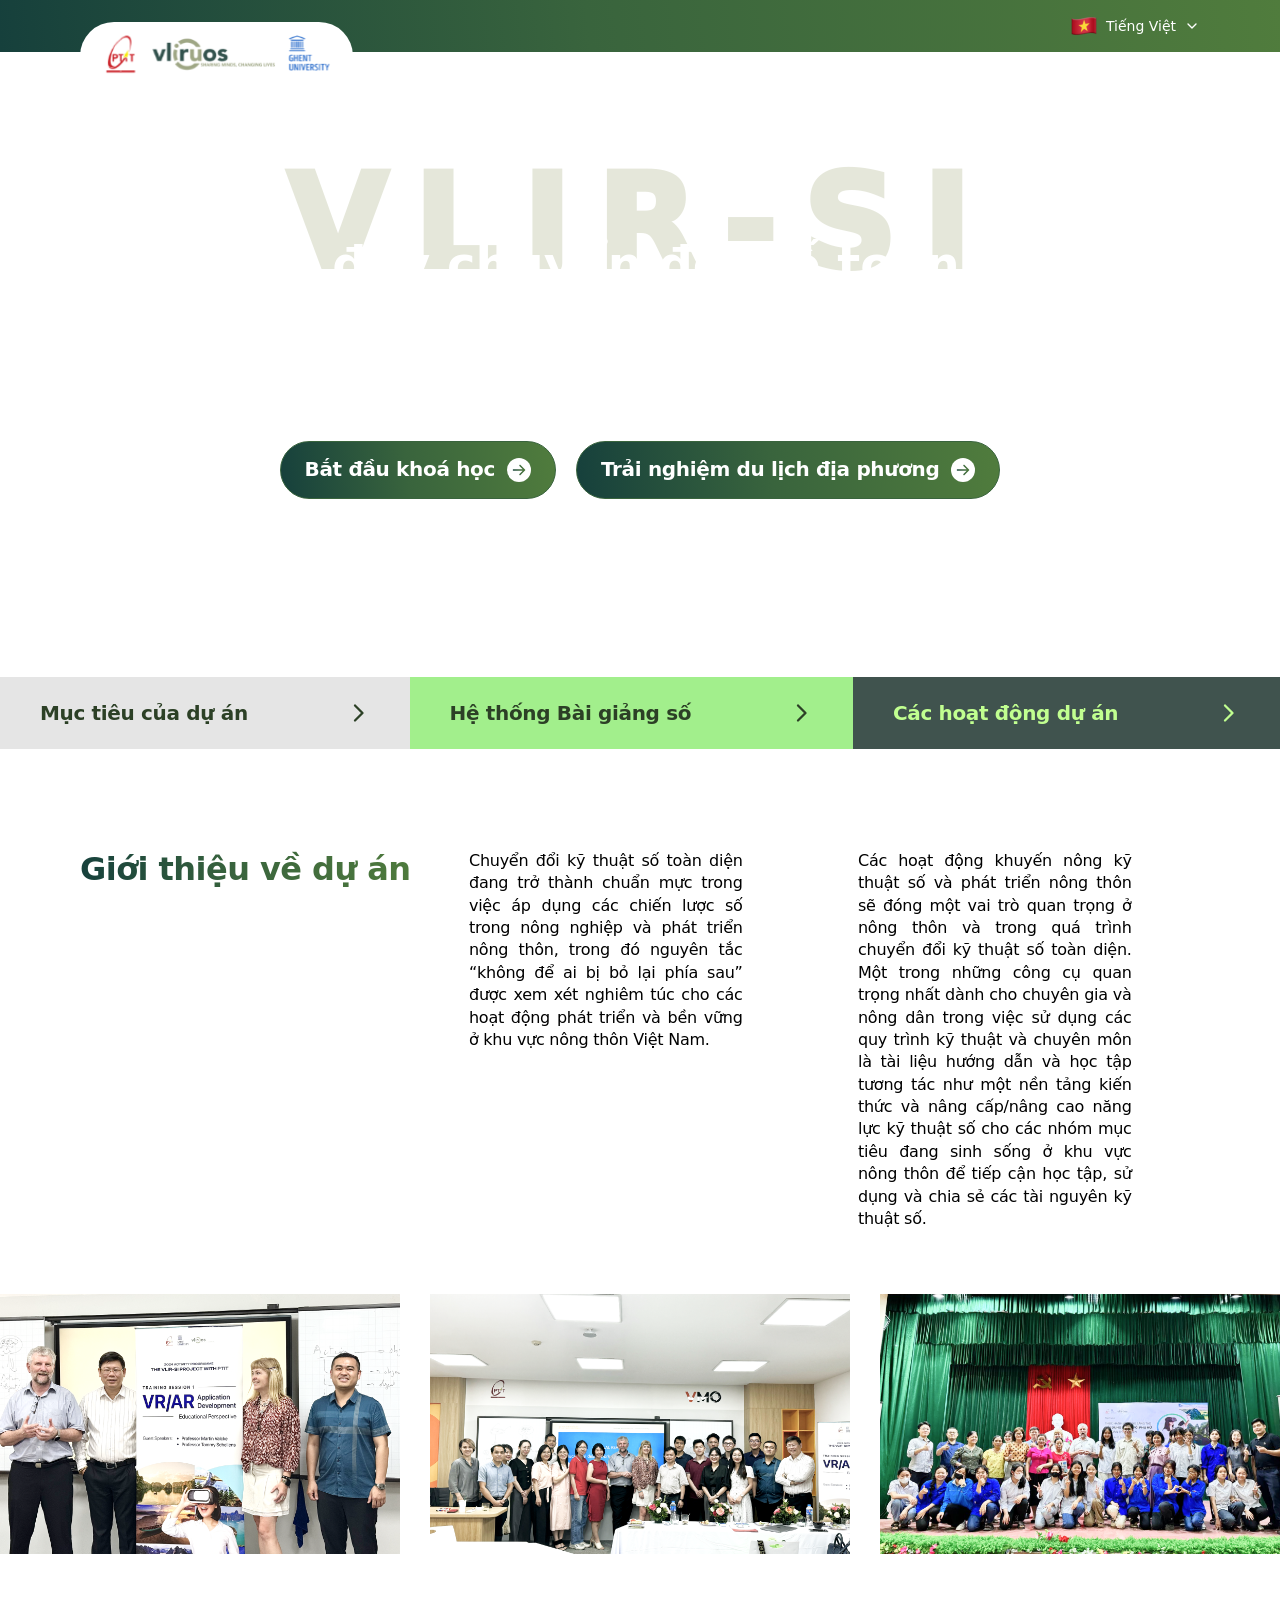
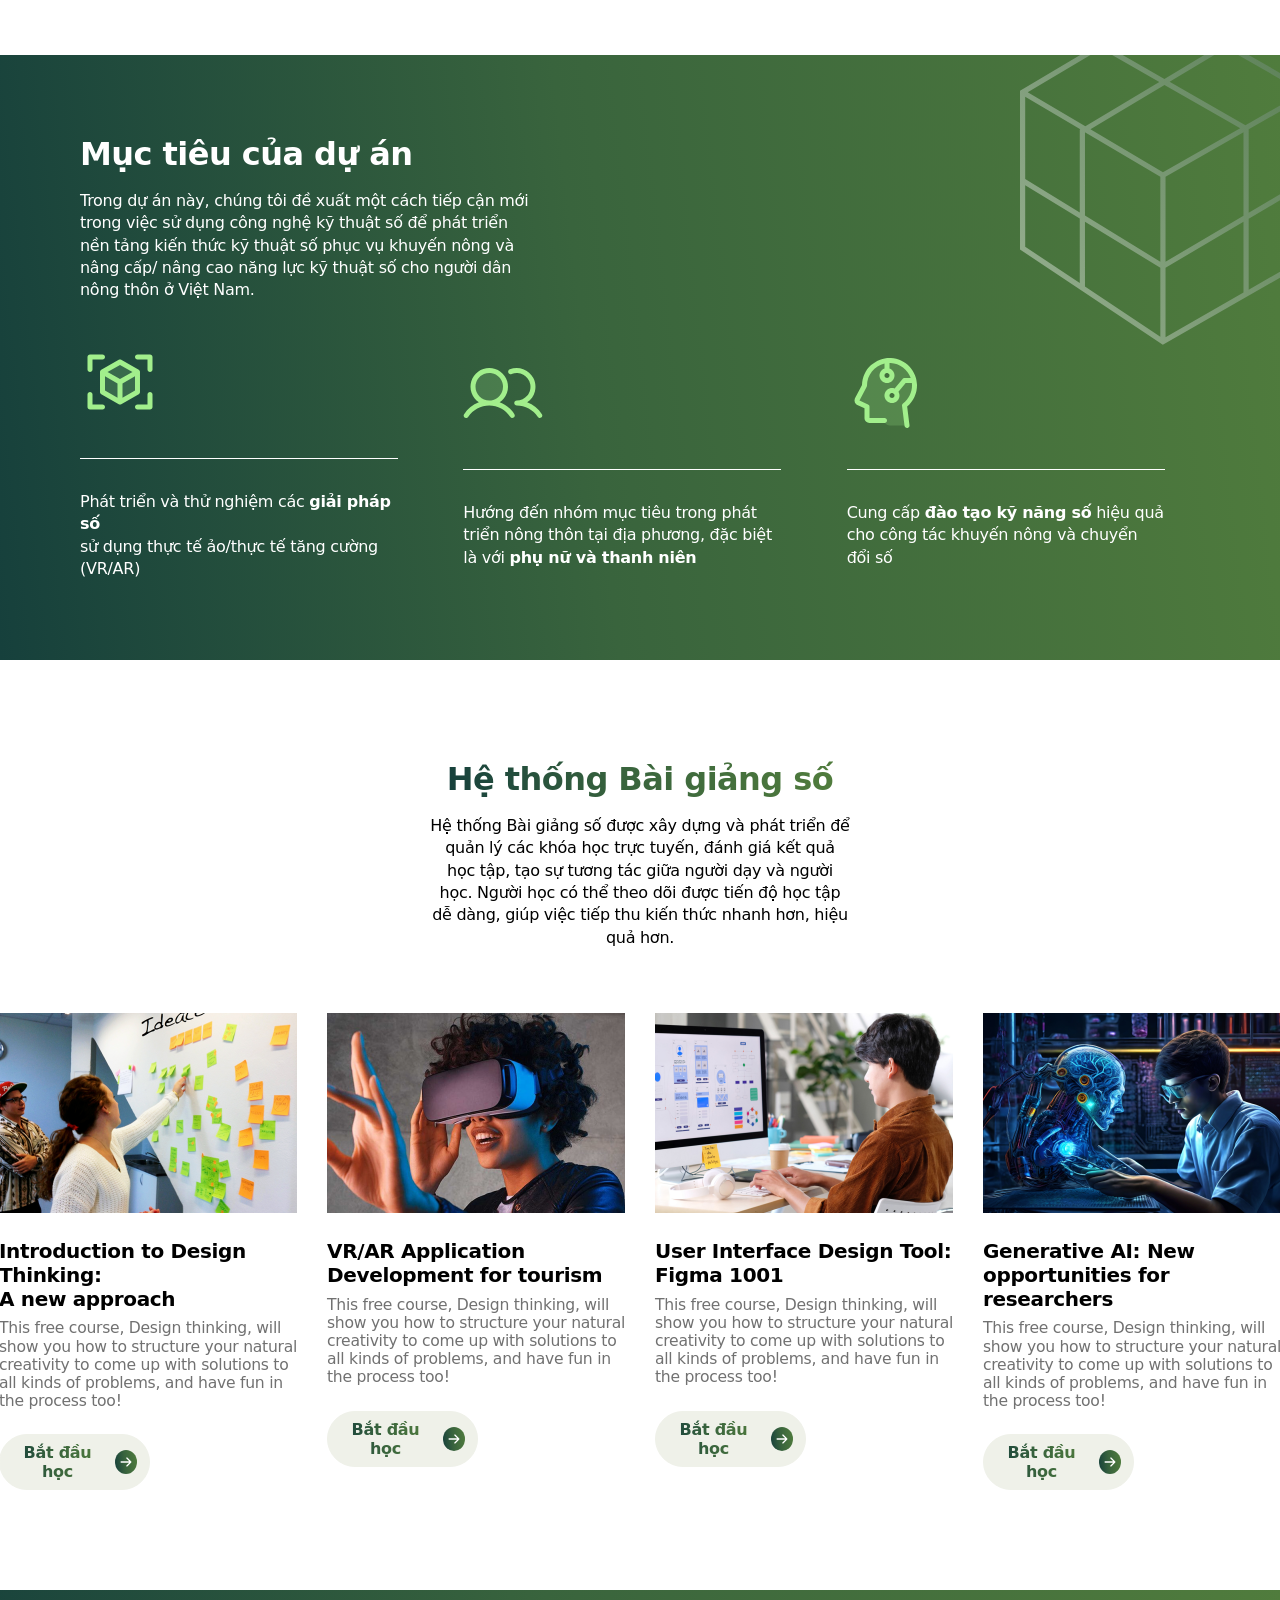
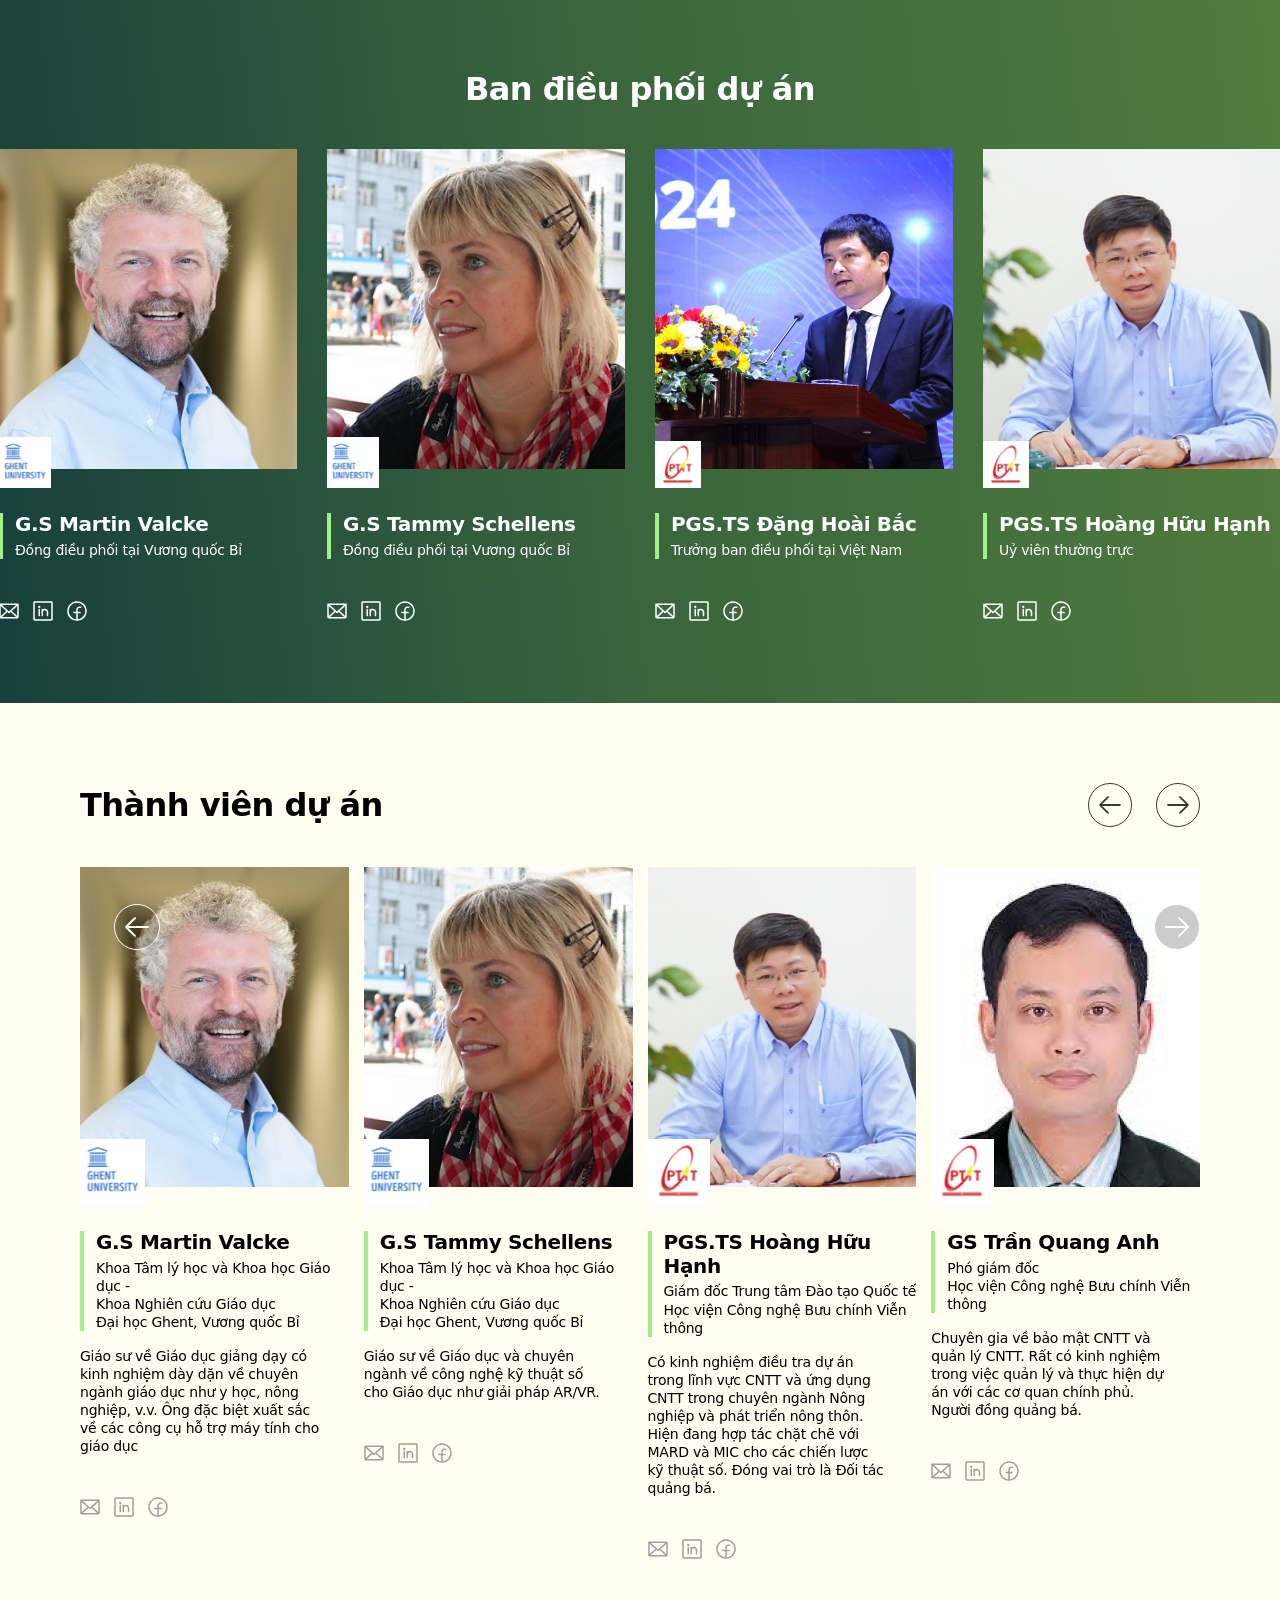
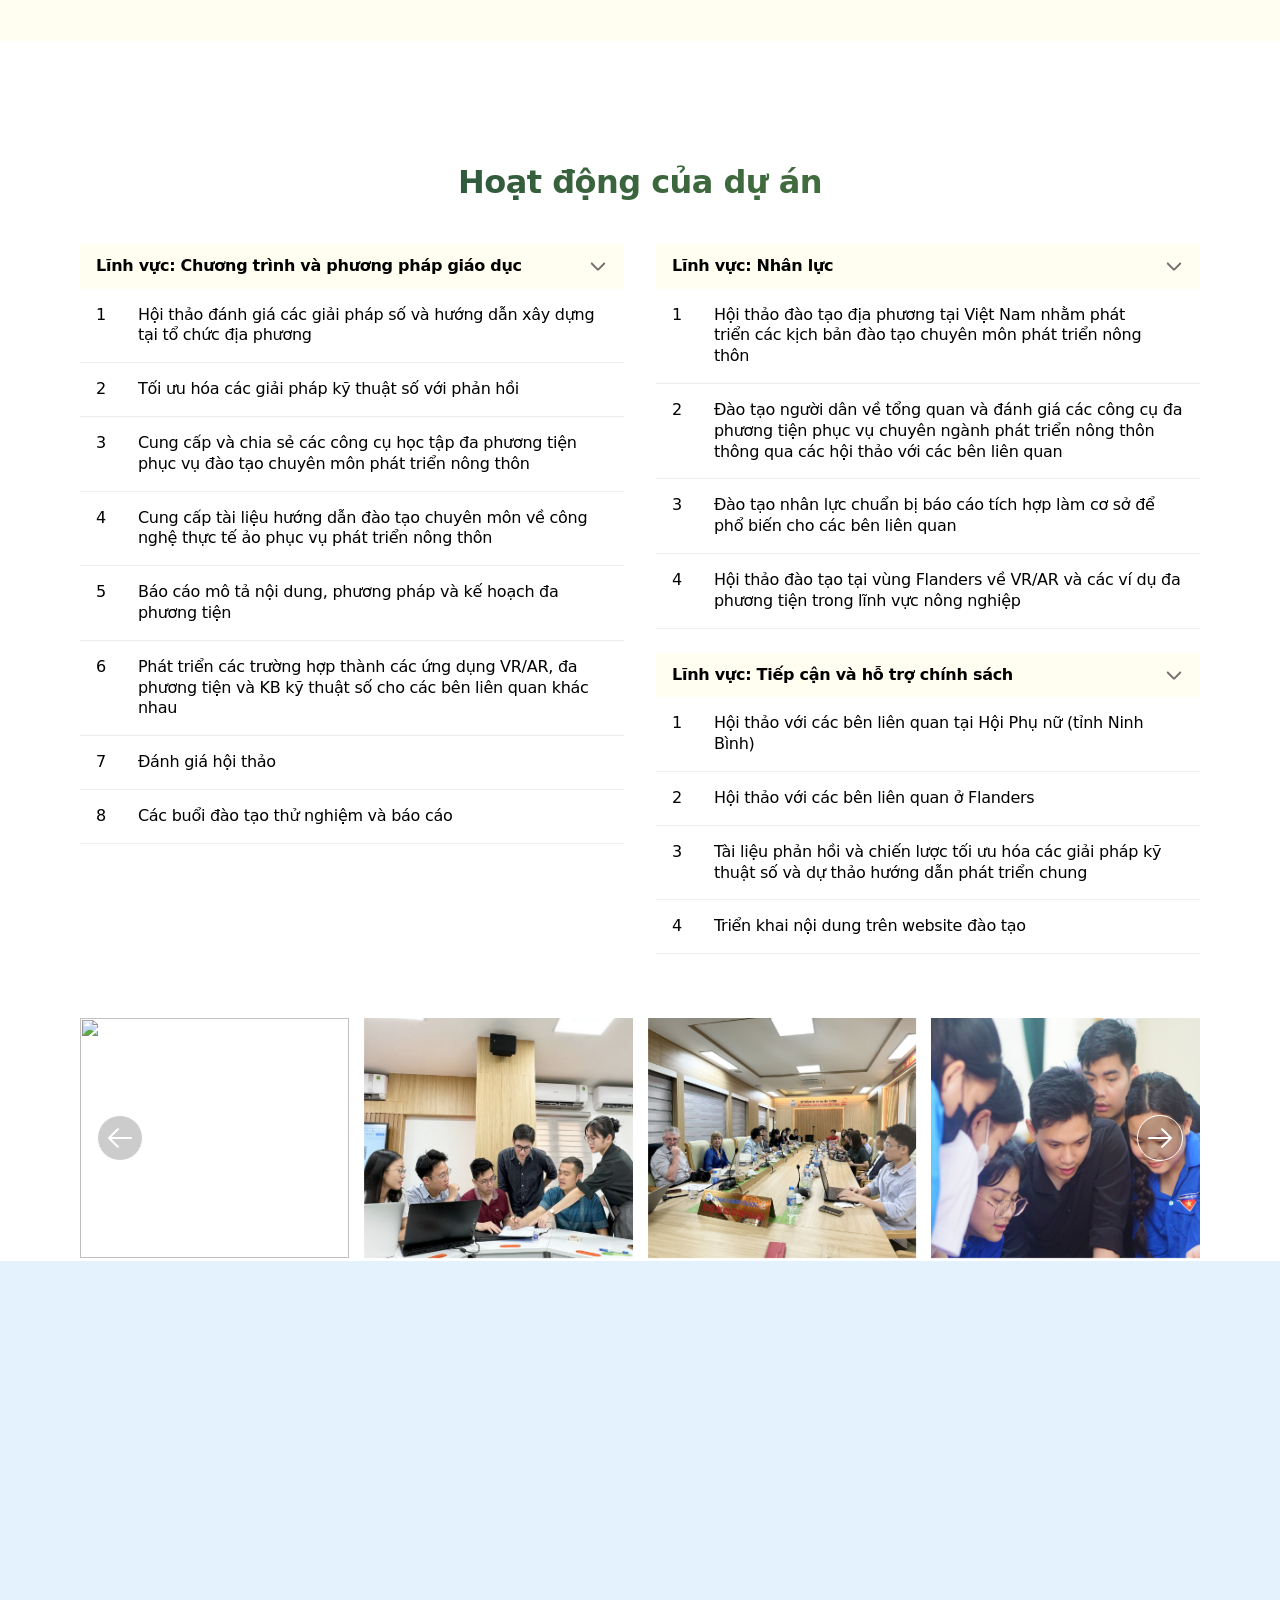
==== commit 13ea040d: "fix" ====
--- a/index.html
+++ b/index.html
@@ -1,1624 +1,1643 @@
-<!-- <?php
-
-  require './PHPMailer-master/src/Exception.php';
-	require './PHPMailer-master/src/PHPMailer.php';
-	require './PHPMailer-master/src/SMTP.php';
-  use PHPMailer\PHPMailer\PHPMailer;
-	use PHPMailer\PHPMailer\Exception;
-
-if ($_POST) {
-	try {
-  $name = $_POST["name"];
-	$email = $_POST["email"];
-	$message = $_POST["message"];
-
-	$mail = new PHPMailer(true);
-
-	$mail ->SMTPDebug = 2;
-	$mail ->isSMTP();
-	$mail ->SMTPAuth = "true";
-  
-
-	$mail ->Host = "smtp.gmail.com";
-	$mail ->SMTPSecure = 'ssl';
-	$mail ->Port = 465;
-
-	$mail ->Username = "Vlirous";
-	$mail ->Password = "cflc cybj ibkv oyyr";
-
-	$mail ->setFrom("dmon70998@gmail.com", "VN-JP Landing Pages");
-	$mail ->addAddress("quanttqx121@gmail.com", "CIE-PTIT");
-
-	$mail ->isHTML(true);
-	$content = "Name: $name\nPhone: $phone";
-	$subject = "New Submission";
-  $mail ->Body = $content;
-  $mail ->Subject = $subject;
-
-	$mail ->send();
-  }
-  catch (Exception $e) {
-  }
-}
-
-?>  -->
-
-<!DOCTYPE html>
-<html lang="en">
-  <head>
-    <meta charset="UTF-8" />
-    <meta name="viewport" content="width=device-width, initial-scale=1.0" />
-    <title>Document</title>
-
-    <!-- Favicon -->
-    <link
-      rel="apple-touch-icon"
-      sizes="57x57"
-      href="./assets/favicon/apple-icon-57x57.png"
-    />
-    <link
-      rel="apple-touch-icon"
-      sizes="60x60"
-      href="./assets/favicon/apple-icon-60x60.png"
-    />
-    <link
-      rel="apple-touch-icon"
-      sizes="72x72"
-      href="./assets/favicon/apple-icon-72x72.png"
-    />
-    <link
-      rel="apple-touch-icon"
-      sizes="76x76"
-      href="./assets/favicon/apple-icon-76x76.png"
-    />
-    <link
-      rel="apple-touch-icon"
-      sizes="114x114"
-      href="./assets/favicon/apple-icon-114x114.png"
-    />
-    <link
-      rel="apple-touch-icon"
-      sizes="120x120"
-      href="./assets/favicon/apple-icon-120x120.png"
-    />
-    <link
-      rel="apple-touch-icon"
-      sizes="144x144"
-      href="./assets/favicon/apple-icon-144x144.png"
-    />
-    <link
-      rel="apple-touch-icon"
-      sizes="152x152"
-      href="./assets/favicon/apple-icon-152x152.png"
-    />
-    <link
-      rel="apple-touch-icon"
-      sizes="180x180"
-      href="./assets/favicon/apple-icon-180x180.png"
-    />
-    <link
-      rel="icon"
-      type="image/png"
-      sizes="192x192"
-      href="./assets/favicon/android-icon-192x192.png"
-    />
-    <link
-      rel="icon"
-      type="image/png"
-      sizes="32x32"
-      href="./assets/favicon-32x32.png"
-    />
-    <link
-      rel="icon"
-      type="image/png"
-      sizes="96x96"
-      href="./assets/favicon-96x96.png"
-    />
-    <link
-      rel="icon"
-      type="image/png"
-      sizes="16x16"
-      href="./assets/favicon-16x16.png"
-    />
-    <link rel="manifest" href="./assets/manifest.json" />
-    <meta name="msapplication-TileColor" content="#ffffff" />
-    <meta
-      name="msapplication-TileImage"
-      content="./assets/ms-icon-144x144.png"
-    />
-    <meta name="theme-color" content="#ffffff" />
-
-    <!-- Reset CSS -->
-    <link rel="stylesheet" href="./assets/css/reset.css" />
-
-    <link rel="stylesheet" href="./assets/css/owl.carousel.min.css" />
-    <link rel="stylesheet" href="./assets/css/owl.theme.default.min.css" />
-
-    <!-- Styles CSS -->
-    <link rel="stylesheet" href="./assets/css/styles.css" />
-
-    <!-- Responsive CSS -->
-    <link rel="stylesheet" href="./assets/css/responsive.css" />
-
-    <!-- Fonts -->
-    <link
-      href="https://fonts.cdnfonts.com/css/sf-pro-display"
-      rel="stylesheet"
-    />
-  </head>
-  <body>
-    <header class="header">
-      <div class="main-content">
-        <div class="logo--content">
-          <a href="#!"><img src="./assets/img/logo.svg" alt="" /></a>
-          <a href="#!"><img src="./assets/img/vliruos.svg" alt="" /></a>
-          <a href="#!"><img src="./assets/img/Ghent-Uni.svg" alt="" /></a>
-        </div>
-
-        <div class="header--content">
-          <div class="language--block">
-            <img src="./assets/img/flag.png" alt="" class="language__flag" />
-            <p class="language hide-on-mobile">Tiếng Việt</p>
-            <p class="language show-on-mobile">VN</p>
-            <img src="./assets/img/arrow-down.svg" alt="" />
-          </div>
-        </div>
-      </div>
-    </header>
-
-    <main>
-      <!-- Hero -->
-      <section class="hero">
-        <div class="main-content">
-          <div class="hero__heading--block">
-            <div class="hero__heading--bgtext"><p>VLIR-SI</p></div>
-            <h1 class="hero__heading">
-              Thúc đẩy chuyển đổi số toàn diện <br class="hide-on-mobile" />
-              cho các<br class="show-on-mobile" />
-              hộ gia đình nông thôn <br />
-              thông qua các<br class="show-on-mobile" />
-              giải pháp đa phương tiện
-            </h1>
-          </div>
-          <button class="hero--btn btn">
-            <p>Bắt đầu khoá học</p>
-
-            <svg
-              class="hero--btn__img"
-              width="16"
-              height="16"
-              viewBox="0 0 16 16"
-              fill="none"
-              xmlns="http://www.w3.org/2000/svg"
-            >
-              <path
-                d="M14.0306 8.53074L9.53063 13.0307C9.38973 13.1716 9.19863 13.2508 8.99938 13.2508C8.80012 13.2508 8.60902 13.1716 8.46813 13.0307C8.32723 12.8898 8.24807 12.6987 8.24807 12.4995C8.24807 12.3002 8.32723 12.1091 8.46813 11.9682L11.6875 8.75011H2.5C2.30109 8.75011 2.11032 8.67109 1.96967 8.53044C1.82902 8.38979 1.75 8.19902 1.75 8.00011C1.75 7.8012 1.82902 7.61043 1.96967 7.46978C2.11032 7.32913 2.30109 7.25011 2.5 7.25011H11.6875L8.46937 4.03011C8.32848 3.88921 8.24932 3.69812 8.24932 3.49886C8.24932 3.2996 8.32848 3.10851 8.46937 2.96761C8.61027 2.82671 8.80137 2.74756 9.00062 2.74756C9.19988 2.74756 9.39098 2.82671 9.53187 2.96761L14.0319 7.46761C14.1018 7.53738 14.1573 7.62028 14.1951 7.71155C14.2329 7.80281 14.2523 7.90065 14.2522 7.99943C14.252 8.09822 14.2324 8.19601 14.1944 8.28718C14.1564 8.37836 14.1007 8.46113 14.0306 8.53074Z"
-                fill="url(#paint0_linear_62_874)"
-              />
-              <defs>
-                <linearGradient
-                  id="paint0_linear_62_874"
-                  x1="1.75"
-                  y1="13.2508"
-                  x2="15.4099"
-                  y2="11.4291"
-                  gradientUnits="userSpaceOnUse"
-                >
-                  <stop stop-color="#16403C" />
-                  <stop offset="0.46" stop-color="#39643D" />
-                  <stop offset="1" stop-color="#507C3D" />
-                </linearGradient>
-              </defs>
-            </svg>
-          </button>
-        </div>
-      </section>
-
-      <!-- Nav -->
-      <section class="nav">
-        <div class="nav--item" href="#goal">
-          <a href="#goal">
-            <p class="nav--content">Mục tiêu của dự án</p>
-            <img src="./assets/img/arr-right.svg" alt="" />
-          </a>
-        </div>
-
-        <div class="nav--item">
-          <a href="#system"
-            ><p class="nav--content">Hệ thống Bài giảng số</p>
-            <img src="./assets/img/arr-right.svg" alt="" />
-          </a>
-        </div>
-
-        <div class="nav--item">
-          <a href="#activity">
-            <p class="nav--content">Các hoạt động dự án</p>
-            <svg
-              width="24"
-              height="24"
-              viewBox="0 0 24 24"
-              fill="none"
-              xmlns="http://www.w3.org/2000/svg"
-            >
-              <path
-                d="M17.2959 12.796L9.7959 20.296C9.58455 20.5073 9.29791 20.626 8.99902 20.626C8.70014 20.626 8.41349 20.5073 8.20215 20.296C7.9908 20.0846 7.87207 19.798 7.87207 19.4991C7.87207 19.2002 7.9908 18.9136 8.20215 18.7022L14.9062 12L8.20402 5.29596C8.09937 5.19131 8.01636 5.06708 7.95973 4.93035C7.90309 4.79362 7.87394 4.64708 7.87394 4.49908C7.87394 4.35109 7.90309 4.20455 7.95973 4.06782C8.01636 3.93109 8.09937 3.80686 8.20402 3.70221C8.30867 3.59756 8.4329 3.51455 8.56963 3.45792C8.70636 3.40128 8.8529 3.37213 9.0009 3.37213C9.14889 3.37213 9.29543 3.40128 9.43216 3.45792C9.56889 3.51455 9.69313 3.59756 9.79777 3.70221L17.2978 11.2022C17.4025 11.3068 17.4856 11.4311 17.5422 11.568C17.5988 11.7048 17.6279 11.8514 17.6277 11.9995C17.6275 12.1475 17.5981 12.2941 17.5412 12.4308C17.4843 12.5675 17.4009 12.6916 17.2959 12.796Z"
-                fill="#C1FF90"
-              />
-            </svg>
-          </a>
-        </div>
-      </section>
-
-      <!-- Description -->
-      <section class="desc">
-        <div class="main-content">
-          <div class="desc--content">
-            <h2 class="desc__heading heading1">Giới thiệu về dự án</h2>
-            <div class="desc__desc--block">
-              <p class="desc__desc desc1">
-                Chuyển đổi kỹ thuật số toàn diện đang trở thành chuẩn mực trong
-                việc áp dụng các chiến lược số trong nông nghiệp và phát triển
-                nông thôn, trong đó nguyên tắc “không để ai bị bỏ lại phía sau”
-                được xem xét nghiêm túc cho các hoạt động phát triển và bền vững
-                ở khu vực nông thôn Việt Nam.
-              </p>
-            </div>
-            <div class="desc__desc--block">
-              <p class="desc__desc">
-                Các hoạt động khuyến nông kỹ thuật số và phát triển nông thôn sẽ
-                đóng một vai trò quan trọng ở nông thôn và trong quá trình
-                chuyển đổi kỹ thuật số toàn diện. Một trong những công cụ quan
-                trọng nhất dành cho chuyên gia và nông dân trong việc sử dụng
-                các quy trình kỹ thuật và chuyên môn là tài liệu hướng dẫn và
-                học tập tương tác như một nền tảng kiến thức và nâng cấp/nâng
-                cao năng lực kỹ thuật số cho các nhóm mục tiêu đang sinh sống ở
-                khu vực nông thôn để tiếp cận học tập, sử dụng và chia sẻ các
-                tài nguyên kỹ thuật số.
-              </p>
-            </div>
-          </div>
-
-          <div class="desc--media">
-            <img src="./assets/img/desc_img1.png" alt="" />
-            <img src="./assets/img/desc_img2.png" alt="" />
-            <img src="./assets/img/desc_img3.png" alt="" />
-          </div>
-        </div>
-      </section>
-
-      <!-- Goal -->
-      <section class="goal" id="goal">
-        <div class="goal__bg">
-          <img class="hide-on-mobile" src="./assets/img/goal-bg.svg" alt="" />
-          <img
-            class="show-on-mobile"
-            src="./assets/img/goal-bg__mobile.svg"
-            alt=""
-          />
-        </div>
-        <div class="main-content">
-          <h2 class="goal__heading heading1">Mục tiêu của dự án</h2>
-          <p class="goal__desc desc1">
-            Trong dự án này, chúng tôi đề xuất một cách tiếp cận mới trong việc
-            sử dụng công nghệ kỹ thuật số để phát triển nền tảng kiến thức kỹ
-            thuật số phục vụ khuyến nông và nâng cấp/ nâng cao năng lực kỹ thuật
-            số cho người dân nông thôn ở Việt Nam.
-          </p>
-
-          <div class="goal--list">
-            <div class="goal--item">
-              <img src="assets/img/goal__icon1.svg" />
-              <p class="goal--item__desc desc1">
-                Phát triển và thử nghiệm các <span>giải pháp số</span>
-                <br class="hide-on-mobile" />sử dụng thực tế ảo/thực tế tăng
-                cường (VR/AR)
-              </p>
-            </div>
-
-            <div class="goal--item">
-              <img src="assets/img/goal__icon2.svg" />
-              <p class="goal--item__desc desc1">
-                Hướng đến nhóm mục tiêu trong phát triển nông thôn tại địa
-                phương, đặc biệt là với <span>phụ nữ và thanh niên</span>
-              </p>
-            </div>
-
-            <div class="goal--item">
-              <img src="assets/img/goal__icon3.svg" />
-              <p class="goal--item__desc desc1">
-                Cung cấp <span>đào tạo kỹ năng số</span> hiệu quả cho công tác
-                khuyến nông và chuyển đổi số
-              </p>
-            </div>
-          </div>
-        </div>
-      </section>
-
-      <!-- System -->
-      <section class="system" id="system">
-        <div class="main-content">
-          <div class="system--content">
-            <h2 class="system__heading heading1">Hệ thống Bài giảng số</h2>
-            <p class="system__desc desc1">
-              Hệ thống Bài giảng số được xây dựng và phát triển để quản lý các
-              khóa học trực tuyến, đánh giá kết quả học tập, tạo sự tương tác
-              giữa người dạy và người học. Người học có thể theo dõi được tiến
-              độ học tập dễ dàng, giúp việc tiếp thu kiến thức nhanh hơn, hiệu
-              quả hơn.
-            </p>
-          </div>
-
-          <div class="system--list">
-            <div class="system--item">
-              <img
-                class="system__img"
-                src="./assets/img/sys__img1.png"
-                alt=""
-              />
-              <h3 class="system--item__heading">
-                Introduction to Design Thinking: <br class="hide-on-mobile" />
-                A new approach
-              </h3>
-              <p class="system--item__desc">
-                This free course, Design thinking, will show you how to
-                structure your natural creativity to come up with solutions to
-                all kinds of problems, and have fun in the process too!
-              </p>
-              <div class="system--btn btn">
-                <p>Bắt đầu học</p>
-                <svg
-                  class="system--btn__icon"
-                  width="16"
-                  height="16"
-                  viewBox="0 0 16 16"
-                  fill="none"
-                  xmlns="http://www.w3.org/2000/svg"
-                >
-                  <path
-                    d="M14.0306 8.53074L9.53063 13.0307C9.38973 13.1716 9.19863 13.2508 8.99938 13.2508C8.80012 13.2508 8.60902 13.1716 8.46813 13.0307C8.32723 12.8898 8.24807 12.6987 8.24807 12.4995C8.24807 12.3002 8.32723 12.1091 8.46813 11.9682L11.6875 8.75011H2.5C2.30109 8.75011 2.11032 8.67109 1.96967 8.53044C1.82902 8.38979 1.75 8.19902 1.75 8.00011C1.75 7.8012 1.82902 7.61043 1.96967 7.46978C2.11032 7.32913 2.30109 7.25011 2.5 7.25011H11.6875L8.46937 4.03011C8.32848 3.88921 8.24932 3.69812 8.24932 3.49886C8.24932 3.2996 8.32848 3.10851 8.46937 2.96761C8.61027 2.82671 8.80137 2.74756 9.00062 2.74756C9.19988 2.74756 9.39098 2.82671 9.53187 2.96761L14.0319 7.46761C14.1018 7.53738 14.1573 7.62028 14.1951 7.71155C14.2329 7.80281 14.2523 7.90065 14.2522 7.99943C14.252 8.09822 14.2324 8.19601 14.1944 8.28718C14.1564 8.37836 14.1007 8.46113 14.0306 8.53074Z"
-                    fill="#fff"
-                  />
-                </svg>
-              </div>
-            </div>
-
-            <div class="system--item">
-              <img
-                class="system__img"
-                src="./assets/img/sys__img2.png"
-                alt=""
-              />
-              <h3 class="system--item__heading">
-                VR/AR Application Development for tourism
-              </h3>
-              <p class="system--item__desc">
-                This free course, Design thinking, will show you how to
-                structure your natural creativity to come up with solutions to
-                all kinds of problems, and have fun in the process too!
-              </p>
-              <div class="system--btn btn">
-                <p>Bắt đầu học</p>
-                <svg
-                  class="system--btn__icon"
-                  width="16"
-                  height="16"
-                  viewBox="0 0 16 16"
-                  fill="none"
-                  xmlns="http://www.w3.org/2000/svg"
-                >
-                  <path
-                    d="M14.0306 8.53074L9.53063 13.0307C9.38973 13.1716 9.19863 13.2508 8.99938 13.2508C8.80012 13.2508 8.60902 13.1716 8.46813 13.0307C8.32723 12.8898 8.24807 12.6987 8.24807 12.4995C8.24807 12.3002 8.32723 12.1091 8.46813 11.9682L11.6875 8.75011H2.5C2.30109 8.75011 2.11032 8.67109 1.96967 8.53044C1.82902 8.38979 1.75 8.19902 1.75 8.00011C1.75 7.8012 1.82902 7.61043 1.96967 7.46978C2.11032 7.32913 2.30109 7.25011 2.5 7.25011H11.6875L8.46937 4.03011C8.32848 3.88921 8.24932 3.69812 8.24932 3.49886C8.24932 3.2996 8.32848 3.10851 8.46937 2.96761C8.61027 2.82671 8.80137 2.74756 9.00062 2.74756C9.19988 2.74756 9.39098 2.82671 9.53187 2.96761L14.0319 7.46761C14.1018 7.53738 14.1573 7.62028 14.1951 7.71155C14.2329 7.80281 14.2523 7.90065 14.2522 7.99943C14.252 8.09822 14.2324 8.19601 14.1944 8.28718C14.1564 8.37836 14.1007 8.46113 14.0306 8.53074Z"
-                    fill="#fff"
-                  />
-                </svg>
-              </div>
-            </div>
-
-            <div class="system--item">
-              <img
-                class="system__img"
-                src="./assets/img/sys__img3.png"
-                alt=""
-              />
-              <h3 class="system--item__heading">
-                User Interface Design Tool:<br class="hide-on-mobile" />
-                Figma 1001
-              </h3>
-              <p class="system--item__desc">
-                This free course, Design thinking, will show you how to
-                structure your natural creativity to come up with solutions to
-                all kinds of problems, and have fun in the process too!
-              </p>
-              <div class="system--btn btn">
-                <p>Bắt đầu học</p>
-                <svg
-                  class="system--btn__icon"
-                  width="16"
-                  height="16"
-                  viewBox="0 0 16 16"
-                  fill="none"
-                  xmlns="http://www.w3.org/2000/svg"
-                >
-                  <path
-                    d="M14.0306 8.53074L9.53063 13.0307C9.38973 13.1716 9.19863 13.2508 8.99938 13.2508C8.80012 13.2508 8.60902 13.1716 8.46813 13.0307C8.32723 12.8898 8.24807 12.6987 8.24807 12.4995C8.24807 12.3002 8.32723 12.1091 8.46813 11.9682L11.6875 8.75011H2.5C2.30109 8.75011 2.11032 8.67109 1.96967 8.53044C1.82902 8.38979 1.75 8.19902 1.75 8.00011C1.75 7.8012 1.82902 7.61043 1.96967 7.46978C2.11032 7.32913 2.30109 7.25011 2.5 7.25011H11.6875L8.46937 4.03011C8.32848 3.88921 8.24932 3.69812 8.24932 3.49886C8.24932 3.2996 8.32848 3.10851 8.46937 2.96761C8.61027 2.82671 8.80137 2.74756 9.00062 2.74756C9.19988 2.74756 9.39098 2.82671 9.53187 2.96761L14.0319 7.46761C14.1018 7.53738 14.1573 7.62028 14.1951 7.71155C14.2329 7.80281 14.2523 7.90065 14.2522 7.99943C14.252 8.09822 14.2324 8.19601 14.1944 8.28718C14.1564 8.37836 14.1007 8.46113 14.0306 8.53074Z"
-                    fill="#fff"
-                  />
-                </svg>
-              </div>
-            </div>
-
-            <div class="system--item">
-              <img
-                class="system__img"
-                src="./assets/img/sys__img4.png"
-                alt=""
-              />
-              <h3 class="system--item__heading">
-                Generative AI: New <br class="hide-on-mobile" />
-                opportunities for researchers
-              </h3>
-              <p class="system--item__desc">
-                This free course, Design thinking, will show you how to
-                structure your natural creativity to come up with solutions to
-                all kinds of problems, and have fun in the process too!
-              </p>
-              <div class="system--btn btn">
-                <p>Bắt đầu học</p>
-                <svg
-                  class="system--btn__icon"
-                  width="16"
-                  height="16"
-                  viewBox="0 0 16 16"
-                  fill="none"
-                  xmlns="http://www.w3.org/2000/svg"
-                >
-                  <path
-                    d="M14.0306 8.53074L9.53063 13.0307C9.38973 13.1716 9.19863 13.2508 8.99938 13.2508C8.80012 13.2508 8.60902 13.1716 8.46813 13.0307C8.32723 12.8898 8.24807 12.6987 8.24807 12.4995C8.24807 12.3002 8.32723 12.1091 8.46813 11.9682L11.6875 8.75011H2.5C2.30109 8.75011 2.11032 8.67109 1.96967 8.53044C1.82902 8.38979 1.75 8.19902 1.75 8.00011C1.75 7.8012 1.82902 7.61043 1.96967 7.46978C2.11032 7.32913 2.30109 7.25011 2.5 7.25011H11.6875L8.46937 4.03011C8.32848 3.88921 8.24932 3.69812 8.24932 3.49886C8.24932 3.2996 8.32848 3.10851 8.46937 2.96761C8.61027 2.82671 8.80137 2.74756 9.00062 2.74756C9.19988 2.74756 9.39098 2.82671 9.53187 2.96761L14.0319 7.46761C14.1018 7.53738 14.1573 7.62028 14.1951 7.71155C14.2329 7.80281 14.2523 7.90065 14.2522 7.99943C14.252 8.09822 14.2324 8.19601 14.1944 8.28718C14.1564 8.37836 14.1007 8.46113 14.0306 8.53074Z"
-                    fill="#fff"
-                  />
-                </svg>
-              </div>
-            </div>
-          </div>
-        </div>
-      </section>
-
-      <!-- Committees -->
-      <section class="comm">
-        <div class="main-content">
-          <h2 class="comm__heading heading1">Ban điều phối dự án</h2>
-          <div class="comm--list">
-            <div class="comm--item">
-              <div class="comm__img--block">
-                <img src="./assets/img/avatar1.png" alt="" class="item__ava" />
-                <img
-                  src="./assets/img/Ghent-Uni.svg"
-                  alt=""
-                  class="item__univ"
-                />
-              </div>
-
-              <div class="item__content">
-                <h3 class="item__name">G.S Martin Valcke</h3>
-                <p class="item__posi">Đồng điều phối tại Vương quốc Bỉ</p>
-              </div>
-
-              <div class="item__media">
-                <svg
-                  class="item__icon"
-                  width="20"
-                  height="16"
-                  viewBox="0 0 20 16"
-                  fill="none"
-                  xmlns="http://www.w3.org/2000/svg"
-                >
-                  <path
-                    d="M19 0.5H1C0.801088 0.5 0.610322 0.579018 0.46967 0.71967C0.329018 0.860322 0.25 1.05109 0.25 1.25V14C0.25 14.3978 0.408035 14.7794 0.68934 15.0607C0.970644 15.342 1.35218 15.5 1.75 15.5H18.25C18.6478 15.5 19.0294 15.342 19.3107 15.0607C19.592 14.7794 19.75 14.3978 19.75 14V1.25C19.75 1.05109 19.671 0.860322 19.5303 0.71967C19.3897 0.579018 19.1989 0.5 19 0.5ZM10 8.48281L2.92844 2H17.0716L10 8.48281ZM7.25406 8L1.75 13.0447V2.95531L7.25406 8ZM8.36406 9.01719L9.48906 10.0531C9.62743 10.1801 9.80842 10.2506 9.99625 10.2506C10.1841 10.2506 10.3651 10.1801 10.5034 10.0531L11.6284 9.01719L17.0659 14H2.92844L8.36406 9.01719ZM12.7459 8L18.25 2.95438V13.0456L12.7459 8Z"
-                    fill="#9F9F9F"
-                  />
-                </svg>
-
-                <svg
-                  class="item__icon"
-                  width="24"
-                  height="24"
-                  viewBox="0 0 24 24"
-                  fill="none"
-                  xmlns="http://www.w3.org/2000/svg"
-                >
-                  <path
-                    d="M20.25 2.25H3.75C3.35218 2.25 2.97064 2.40804 2.68934 2.68934C2.40804 2.97064 2.25 3.35218 2.25 3.75V20.25C2.25 20.6478 2.40804 21.0294 2.68934 21.3107C2.97064 21.592 3.35218 21.75 3.75 21.75H20.25C20.6478 21.75 21.0294 21.592 21.3107 21.3107C21.592 21.0294 21.75 20.6478 21.75 20.25V3.75C21.75 3.35218 21.592 2.97064 21.3107 2.68934C21.0294 2.40804 20.6478 2.25 20.25 2.25ZM20.25 20.25H3.75V3.75H20.25V20.25ZM9 10.5V16.5C9 16.6989 8.92098 16.8897 8.78033 17.0303C8.63968 17.171 8.44891 17.25 8.25 17.25C8.05109 17.25 7.86032 17.171 7.71967 17.0303C7.57902 16.8897 7.5 16.6989 7.5 16.5V10.5C7.5 10.3011 7.57902 10.1103 7.71967 9.96967C7.86032 9.82902 8.05109 9.75 8.25 9.75C8.44891 9.75 8.63968 9.82902 8.78033 9.96967C8.92098 10.1103 9 10.3011 9 10.5ZM17.25 13.125V16.5C17.25 16.6989 17.171 16.8897 17.0303 17.0303C16.8897 17.171 16.6989 17.25 16.5 17.25C16.3011 17.25 16.1103 17.171 15.9697 17.0303C15.829 16.8897 15.75 16.6989 15.75 16.5V13.125C15.75 12.6277 15.5525 12.1508 15.2008 11.7992C14.8492 11.4475 14.3723 11.25 13.875 11.25C13.3777 11.25 12.9008 11.4475 12.5492 11.7992C12.1975 12.1508 12 12.6277 12 13.125V16.5C12 16.6989 11.921 16.8897 11.7803 17.0303C11.6397 17.171 11.4489 17.25 11.25 17.25C11.0511 17.25 10.8603 17.171 10.7197 17.0303C10.579 16.8897 10.5 16.6989 10.5 16.5V10.5C10.5009 10.3163 10.5693 10.1393 10.692 10.0026C10.8148 9.86596 10.9834 9.7791 11.166 9.75852C11.3485 9.73794 11.5323 9.78508 11.6824 9.891C11.8325 9.99691 11.9385 10.1542 11.9803 10.3331C12.4877 9.98894 13.0792 9.78947 13.6914 9.75611C14.3036 9.72276 14.9133 9.85679 15.455 10.1438C15.9968 10.4308 16.4501 10.86 16.7664 11.3852C17.0826 11.9105 17.2498 12.5119 17.25 13.125ZM9.375 7.875C9.375 8.0975 9.30902 8.31501 9.1854 8.50002C9.06179 8.68502 8.88609 8.82922 8.68052 8.91436C8.47495 8.99951 8.24875 9.02179 8.03052 8.97838C7.81229 8.93498 7.61184 8.82783 7.4545 8.6705C7.29717 8.51316 7.19002 8.31271 7.14662 8.09448C7.10321 7.87625 7.12549 7.65005 7.21064 7.44448C7.29578 7.23891 7.43998 7.06321 7.62498 6.9396C7.80999 6.81598 8.0275 6.75 8.25 6.75C8.54837 6.75 8.83452 6.86853 9.0455 7.0795C9.25647 7.29048 9.375 7.57663 9.375 7.875Z"
-                    fill="#9F9F9F"
-                  />
-                </svg>
-                <svg
-                  width="20"
-                  height="20"
-                  viewBox="0 0 20 20"
-                  fill="none"
-                  xmlns="http://www.w3.org/2000/svg"
-                  class="item__icon"
-                >
-                  <path
-                    d="M10 0.25C8.07164 0.25 6.18657 0.821828 4.58319 1.89317C2.97982 2.96451 1.73013 4.48726 0.992179 6.26884C0.254225 8.05042 0.061142 10.0108 0.437348 11.9021C0.813554 13.7934 1.74215 15.5307 3.10571 16.8943C4.46928 18.2579 6.20656 19.1865 8.09787 19.5627C9.98919 19.9389 11.9496 19.7458 13.7312 19.0078C15.5127 18.2699 17.0355 17.0202 18.1068 15.4168C19.1782 13.8134 19.75 11.9284 19.75 10C19.7473 7.41498 18.7192 4.93661 16.8913 3.10872C15.0634 1.28084 12.585 0.25273 10 0.25ZM10.75 18.2153V12.25H13C13.1989 12.25 13.3897 12.171 13.5303 12.0303C13.671 11.8897 13.75 11.6989 13.75 11.5C13.75 11.3011 13.671 11.1103 13.5303 10.9697C13.3897 10.829 13.1989 10.75 13 10.75H10.75V8.5C10.75 8.10218 10.908 7.72064 11.1893 7.43934C11.4706 7.15804 11.8522 7 12.25 7H13.75C13.9489 7 14.1397 6.92098 14.2803 6.78033C14.421 6.63968 14.5 6.44891 14.5 6.25C14.5 6.05109 14.421 5.86032 14.2803 5.71967C14.1397 5.57902 13.9489 5.5 13.75 5.5H12.25C11.4544 5.5 10.6913 5.81607 10.1287 6.37868C9.56608 6.94129 9.25 7.70435 9.25 8.5V10.75H7C6.80109 10.75 6.61033 10.829 6.46967 10.9697C6.32902 11.1103 6.25 11.3011 6.25 11.5C6.25 11.6989 6.32902 11.8897 6.46967 12.0303C6.61033 12.171 6.80109 12.25 7 12.25H9.25V18.2153C7.13575 18.0223 5.17728 17.0217 3.78198 15.4215C2.38667 13.8214 1.66195 11.7449 1.75855 9.62409C1.85515 7.50324 2.76564 5.50127 4.30064 4.0346C5.83563 2.56793 7.87696 1.74947 10 1.74947C12.1231 1.74947 14.1644 2.56793 15.6994 4.0346C17.2344 5.50127 18.1449 7.50324 18.2415 9.62409C18.3381 11.7449 17.6133 13.8214 16.218 15.4215C14.8227 17.0217 12.8643 18.0223 10.75 18.2153Z"
-                    fill="#9F9F9F"
-                  />
-                </svg>
-              </div>
-            </div>
-
-            <div class="comm--item">
-              <div class="comm__img--block">
-                <img src="./assets/img/avatar2.png" alt="" class="item__ava" />
-                <img
-                  src="./assets/img/Ghent-Uni.svg"
-                  alt=""
-                  class="item__univ"
-                />
-              </div>
-
-              <div class="item__content">
-                <h3 class="item__name">G.S Tammy Schellens</h3>
-                <p class="item__posi">Đồng điều phối tại Vương quốc Bỉ</p>
-              </div>
-
-              <div class="item__media">
-                <svg
-                  class="item__icon"
-                  width="20"
-                  height="16"
-                  viewBox="0 0 20 16"
-                  fill="none"
-                  xmlns="http://www.w3.org/2000/svg"
-                >
-                  <path
-                    d="M19 0.5H1C0.801088 0.5 0.610322 0.579018 0.46967 0.71967C0.329018 0.860322 0.25 1.05109 0.25 1.25V14C0.25 14.3978 0.408035 14.7794 0.68934 15.0607C0.970644 15.342 1.35218 15.5 1.75 15.5H18.25C18.6478 15.5 19.0294 15.342 19.3107 15.0607C19.592 14.7794 19.75 14.3978 19.75 14V1.25C19.75 1.05109 19.671 0.860322 19.5303 0.71967C19.3897 0.579018 19.1989 0.5 19 0.5ZM10 8.48281L2.92844 2H17.0716L10 8.48281ZM7.25406 8L1.75 13.0447V2.95531L7.25406 8ZM8.36406 9.01719L9.48906 10.0531C9.62743 10.1801 9.80842 10.2506 9.99625 10.2506C10.1841 10.2506 10.3651 10.1801 10.5034 10.0531L11.6284 9.01719L17.0659 14H2.92844L8.36406 9.01719ZM12.7459 8L18.25 2.95438V13.0456L12.7459 8Z"
-                    fill="#9F9F9F"
-                  />
-                </svg>
-
-                <svg
-                  class="item__icon"
-                  width="24"
-                  height="24"
-                  viewBox="0 0 24 24"
-                  fill="none"
-                  xmlns="http://www.w3.org/2000/svg"
-                >
-                  <path
-                    d="M20.25 2.25H3.75C3.35218 2.25 2.97064 2.40804 2.68934 2.68934C2.40804 2.97064 2.25 3.35218 2.25 3.75V20.25C2.25 20.6478 2.40804 21.0294 2.68934 21.3107C2.97064 21.592 3.35218 21.75 3.75 21.75H20.25C20.6478 21.75 21.0294 21.592 21.3107 21.3107C21.592 21.0294 21.75 20.6478 21.75 20.25V3.75C21.75 3.35218 21.592 2.97064 21.3107 2.68934C21.0294 2.40804 20.6478 2.25 20.25 2.25ZM20.25 20.25H3.75V3.75H20.25V20.25ZM9 10.5V16.5C9 16.6989 8.92098 16.8897 8.78033 17.0303C8.63968 17.171 8.44891 17.25 8.25 17.25C8.05109 17.25 7.86032 17.171 7.71967 17.0303C7.57902 16.8897 7.5 16.6989 7.5 16.5V10.5C7.5 10.3011 7.57902 10.1103 7.71967 9.96967C7.86032 9.82902 8.05109 9.75 8.25 9.75C8.44891 9.75 8.63968 9.82902 8.78033 9.96967C8.92098 10.1103 9 10.3011 9 10.5ZM17.25 13.125V16.5C17.25 16.6989 17.171 16.8897 17.0303 17.0303C16.8897 17.171 16.6989 17.25 16.5 17.25C16.3011 17.25 16.1103 17.171 15.9697 17.0303C15.829 16.8897 15.75 16.6989 15.75 16.5V13.125C15.75 12.6277 15.5525 12.1508 15.2008 11.7992C14.8492 11.4475 14.3723 11.25 13.875 11.25C13.3777 11.25 12.9008 11.4475 12.5492 11.7992C12.1975 12.1508 12 12.6277 12 13.125V16.5C12 16.6989 11.921 16.8897 11.7803 17.0303C11.6397 17.171 11.4489 17.25 11.25 17.25C11.0511 17.25 10.8603 17.171 10.7197 17.0303C10.579 16.8897 10.5 16.6989 10.5 16.5V10.5C10.5009 10.3163 10.5693 10.1393 10.692 10.0026C10.8148 9.86596 10.9834 9.7791 11.166 9.75852C11.3485 9.73794 11.5323 9.78508 11.6824 9.891C11.8325 9.99691 11.9385 10.1542 11.9803 10.3331C12.4877 9.98894 13.0792 9.78947 13.6914 9.75611C14.3036 9.72276 14.9133 9.85679 15.455 10.1438C15.9968 10.4308 16.4501 10.86 16.7664 11.3852C17.0826 11.9105 17.2498 12.5119 17.25 13.125ZM9.375 7.875C9.375 8.0975 9.30902 8.31501 9.1854 8.50002C9.06179 8.68502 8.88609 8.82922 8.68052 8.91436C8.47495 8.99951 8.24875 9.02179 8.03052 8.97838C7.81229 8.93498 7.61184 8.82783 7.4545 8.6705C7.29717 8.51316 7.19002 8.31271 7.14662 8.09448C7.10321 7.87625 7.12549 7.65005 7.21064 7.44448C7.29578 7.23891 7.43998 7.06321 7.62498 6.9396C7.80999 6.81598 8.0275 6.75 8.25 6.75C8.54837 6.75 8.83452 6.86853 9.0455 7.0795C9.25647 7.29048 9.375 7.57663 9.375 7.875Z"
-                    fill="#9F9F9F"
-                  />
-                </svg>
-                <svg
-                  width="20"
-                  height="20"
-                  viewBox="0 0 20 20"
-                  fill="none"
-                  xmlns="http://www.w3.org/2000/svg"
-                  class="item__icon"
-                >
-                  <path
-                    d="M10 0.25C8.07164 0.25 6.18657 0.821828 4.58319 1.89317C2.97982 2.96451 1.73013 4.48726 0.992179 6.26884C0.254225 8.05042 0.061142 10.0108 0.437348 11.9021C0.813554 13.7934 1.74215 15.5307 3.10571 16.8943C4.46928 18.2579 6.20656 19.1865 8.09787 19.5627C9.98919 19.9389 11.9496 19.7458 13.7312 19.0078C15.5127 18.2699 17.0355 17.0202 18.1068 15.4168C19.1782 13.8134 19.75 11.9284 19.75 10C19.7473 7.41498 18.7192 4.93661 16.8913 3.10872C15.0634 1.28084 12.585 0.25273 10 0.25ZM10.75 18.2153V12.25H13C13.1989 12.25 13.3897 12.171 13.5303 12.0303C13.671 11.8897 13.75 11.6989 13.75 11.5C13.75 11.3011 13.671 11.1103 13.5303 10.9697C13.3897 10.829 13.1989 10.75 13 10.75H10.75V8.5C10.75 8.10218 10.908 7.72064 11.1893 7.43934C11.4706 7.15804 11.8522 7 12.25 7H13.75C13.9489 7 14.1397 6.92098 14.2803 6.78033C14.421 6.63968 14.5 6.44891 14.5 6.25C14.5 6.05109 14.421 5.86032 14.2803 5.71967C14.1397 5.57902 13.9489 5.5 13.75 5.5H12.25C11.4544 5.5 10.6913 5.81607 10.1287 6.37868C9.56608 6.94129 9.25 7.70435 9.25 8.5V10.75H7C6.80109 10.75 6.61033 10.829 6.46967 10.9697C6.32902 11.1103 6.25 11.3011 6.25 11.5C6.25 11.6989 6.32902 11.8897 6.46967 12.0303C6.61033 12.171 6.80109 12.25 7 12.25H9.25V18.2153C7.13575 18.0223 5.17728 17.0217 3.78198 15.4215C2.38667 13.8214 1.66195 11.7449 1.75855 9.62409C1.85515 7.50324 2.76564 5.50127 4.30064 4.0346C5.83563 2.56793 7.87696 1.74947 10 1.74947C12.1231 1.74947 14.1644 2.56793 15.6994 4.0346C17.2344 5.50127 18.1449 7.50324 18.2415 9.62409C18.3381 11.7449 17.6133 13.8214 16.218 15.4215C14.8227 17.0217 12.8643 18.0223 10.75 18.2153Z"
-                    fill="#9F9F9F"
-                  />
-                </svg>
-              </div>
-            </div>
-
-            <div class="comm--item">
-              <div class="comm__img--block">
-                <img src="./assets/img/avatar3.png" alt="" class="item__ava" />
-                <img src="./assets/img/logo.svg" alt="" class="item__univ" />
-              </div>
-
-              <div class="item__content">
-                <h3 class="item__name">PGS.TS Đặng Hoài Bắc</h3>
-                <p class="item__posi">Trưởng ban điều phối tại Việt Nam</p>
-              </div>
-
-              <div class="item__media">
-                <svg
-                  class="item__icon"
-                  width="20"
-                  height="16"
-                  viewBox="0 0 20 16"
-                  fill="none"
-                  xmlns="http://www.w3.org/2000/svg"
-                >
-                  <path
-                    d="M19 0.5H1C0.801088 0.5 0.610322 0.579018 0.46967 0.71967C0.329018 0.860322 0.25 1.05109 0.25 1.25V14C0.25 14.3978 0.408035 14.7794 0.68934 15.0607C0.970644 15.342 1.35218 15.5 1.75 15.5H18.25C18.6478 15.5 19.0294 15.342 19.3107 15.0607C19.592 14.7794 19.75 14.3978 19.75 14V1.25C19.75 1.05109 19.671 0.860322 19.5303 0.71967C19.3897 0.579018 19.1989 0.5 19 0.5ZM10 8.48281L2.92844 2H17.0716L10 8.48281ZM7.25406 8L1.75 13.0447V2.95531L7.25406 8ZM8.36406 9.01719L9.48906 10.0531C9.62743 10.1801 9.80842 10.2506 9.99625 10.2506C10.1841 10.2506 10.3651 10.1801 10.5034 10.0531L11.6284 9.01719L17.0659 14H2.92844L8.36406 9.01719ZM12.7459 8L18.25 2.95438V13.0456L12.7459 8Z"
-                    fill="#9F9F9F"
-                  />
-                </svg>
-
-                <svg
-                  class="item__icon"
-                  width="24"
-                  height="24"
-                  viewBox="0 0 24 24"
-                  fill="none"
-                  xmlns="http://www.w3.org/2000/svg"
-                >
-                  <path
-                    d="M20.25 2.25H3.75C3.35218 2.25 2.97064 2.40804 2.68934 2.68934C2.40804 2.97064 2.25 3.35218 2.25 3.75V20.25C2.25 20.6478 2.40804 21.0294 2.68934 21.3107C2.97064 21.592 3.35218 21.75 3.75 21.75H20.25C20.6478 21.75 21.0294 21.592 21.3107 21.3107C21.592 21.0294 21.75 20.6478 21.75 20.25V3.75C21.75 3.35218 21.592 2.97064 21.3107 2.68934C21.0294 2.40804 20.6478 2.25 20.25 2.25ZM20.25 20.25H3.75V3.75H20.25V20.25ZM9 10.5V16.5C9 16.6989 8.92098 16.8897 8.78033 17.0303C8.63968 17.171 8.44891 17.25 8.25 17.25C8.05109 17.25 7.86032 17.171 7.71967 17.0303C7.57902 16.8897 7.5 16.6989 7.5 16.5V10.5C7.5 10.3011 7.57902 10.1103 7.71967 9.96967C7.86032 9.82902 8.05109 9.75 8.25 9.75C8.44891 9.75 8.63968 9.82902 8.78033 9.96967C8.92098 10.1103 9 10.3011 9 10.5ZM17.25 13.125V16.5C17.25 16.6989 17.171 16.8897 17.0303 17.0303C16.8897 17.171 16.6989 17.25 16.5 17.25C16.3011 17.25 16.1103 17.171 15.9697 17.0303C15.829 16.8897 15.75 16.6989 15.75 16.5V13.125C15.75 12.6277 15.5525 12.1508 15.2008 11.7992C14.8492 11.4475 14.3723 11.25 13.875 11.25C13.3777 11.25 12.9008 11.4475 12.5492 11.7992C12.1975 12.1508 12 12.6277 12 13.125V16.5C12 16.6989 11.921 16.8897 11.7803 17.0303C11.6397 17.171 11.4489 17.25 11.25 17.25C11.0511 17.25 10.8603 17.171 10.7197 17.0303C10.579 16.8897 10.5 16.6989 10.5 16.5V10.5C10.5009 10.3163 10.5693 10.1393 10.692 10.0026C10.8148 9.86596 10.9834 9.7791 11.166 9.75852C11.3485 9.73794 11.5323 9.78508 11.6824 9.891C11.8325 9.99691 11.9385 10.1542 11.9803 10.3331C12.4877 9.98894 13.0792 9.78947 13.6914 9.75611C14.3036 9.72276 14.9133 9.85679 15.455 10.1438C15.9968 10.4308 16.4501 10.86 16.7664 11.3852C17.0826 11.9105 17.2498 12.5119 17.25 13.125ZM9.375 7.875C9.375 8.0975 9.30902 8.31501 9.1854 8.50002C9.06179 8.68502 8.88609 8.82922 8.68052 8.91436C8.47495 8.99951 8.24875 9.02179 8.03052 8.97838C7.81229 8.93498 7.61184 8.82783 7.4545 8.6705C7.29717 8.51316 7.19002 8.31271 7.14662 8.09448C7.10321 7.87625 7.12549 7.65005 7.21064 7.44448C7.29578 7.23891 7.43998 7.06321 7.62498 6.9396C7.80999 6.81598 8.0275 6.75 8.25 6.75C8.54837 6.75 8.83452 6.86853 9.0455 7.0795C9.25647 7.29048 9.375 7.57663 9.375 7.875Z"
-                    fill="#9F9F9F"
-                  />
-                </svg>
-                <svg
-                  width="20"
-                  height="20"
-                  viewBox="0 0 20 20"
-                  fill="none"
-                  xmlns="http://www.w3.org/2000/svg"
-                  class="item__icon"
-                >
-                  <path
-                    d="M10 0.25C8.07164 0.25 6.18657 0.821828 4.58319 1.89317C2.97982 2.96451 1.73013 4.48726 0.992179 6.26884C0.254225 8.05042 0.061142 10.0108 0.437348 11.9021C0.813554 13.7934 1.74215 15.5307 3.10571 16.8943C4.46928 18.2579 6.20656 19.1865 8.09787 19.5627C9.98919 19.9389 11.9496 19.7458 13.7312 19.0078C15.5127 18.2699 17.0355 17.0202 18.1068 15.4168C19.1782 13.8134 19.75 11.9284 19.75 10C19.7473 7.41498 18.7192 4.93661 16.8913 3.10872C15.0634 1.28084 12.585 0.25273 10 0.25ZM10.75 18.2153V12.25H13C13.1989 12.25 13.3897 12.171 13.5303 12.0303C13.671 11.8897 13.75 11.6989 13.75 11.5C13.75 11.3011 13.671 11.1103 13.5303 10.9697C13.3897 10.829 13.1989 10.75 13 10.75H10.75V8.5C10.75 8.10218 10.908 7.72064 11.1893 7.43934C11.4706 7.15804 11.8522 7 12.25 7H13.75C13.9489 7 14.1397 6.92098 14.2803 6.78033C14.421 6.63968 14.5 6.44891 14.5 6.25C14.5 6.05109 14.421 5.86032 14.2803 5.71967C14.1397 5.57902 13.9489 5.5 13.75 5.5H12.25C11.4544 5.5 10.6913 5.81607 10.1287 6.37868C9.56608 6.94129 9.25 7.70435 9.25 8.5V10.75H7C6.80109 10.75 6.61033 10.829 6.46967 10.9697C6.32902 11.1103 6.25 11.3011 6.25 11.5C6.25 11.6989 6.32902 11.8897 6.46967 12.0303C6.61033 12.171 6.80109 12.25 7 12.25H9.25V18.2153C7.13575 18.0223 5.17728 17.0217 3.78198 15.4215C2.38667 13.8214 1.66195 11.7449 1.75855 9.62409C1.85515 7.50324 2.76564 5.50127 4.30064 4.0346C5.83563 2.56793 7.87696 1.74947 10 1.74947C12.1231 1.74947 14.1644 2.56793 15.6994 4.0346C17.2344 5.50127 18.1449 7.50324 18.2415 9.62409C18.3381 11.7449 17.6133 13.8214 16.218 15.4215C14.8227 17.0217 12.8643 18.0223 10.75 18.2153Z"
-                    fill="#9F9F9F"
-                  />
-                </svg>
-              </div>
-            </div>
-
-            <div class="comm--item">
-              <div class="comm__img--block">
-                <img src="./assets/img/avatar4.png" alt="" class="item__ava" />
-                <img src="./assets/img/logo.svg" alt="" class="item__univ" />
-              </div>
-
-              <div class="item__content">
-                <h3 class="item__name">PGS.TS Hoàng Hữu Hạnh</h3>
-                <p class="item__posi">Uỷ viên thường trực</p>
-              </div>
-
-              <div class="item__media">
-                <svg
-                  class="item__icon"
-                  width="20"
-                  height="16"
-                  viewBox="0 0 20 16"
-                  fill="none"
-                  xmlns="http://www.w3.org/2000/svg"
-                >
-                  <path
-                    d="M19 0.5H1C0.801088 0.5 0.610322 0.579018 0.46967 0.71967C0.329018 0.860322 0.25 1.05109 0.25 1.25V14C0.25 14.3978 0.408035 14.7794 0.68934 15.0607C0.970644 15.342 1.35218 15.5 1.75 15.5H18.25C18.6478 15.5 19.0294 15.342 19.3107 15.0607C19.592 14.7794 19.75 14.3978 19.75 14V1.25C19.75 1.05109 19.671 0.860322 19.5303 0.71967C19.3897 0.579018 19.1989 0.5 19 0.5ZM10 8.48281L2.92844 2H17.0716L10 8.48281ZM7.25406 8L1.75 13.0447V2.95531L7.25406 8ZM8.36406 9.01719L9.48906 10.0531C9.62743 10.1801 9.80842 10.2506 9.99625 10.2506C10.1841 10.2506 10.3651 10.1801 10.5034 10.0531L11.6284 9.01719L17.0659 14H2.92844L8.36406 9.01719ZM12.7459 8L18.25 2.95438V13.0456L12.7459 8Z"
-                    fill="#9F9F9F"
-                  />
-                </svg>
-
-                <svg
-                  class="item__icon"
-                  width="24"
-                  height="24"
-                  viewBox="0 0 24 24"
-                  fill="none"
-                  xmlns="http://www.w3.org/2000/svg"
-                >
-                  <path
-                    d="M20.25 2.25H3.75C3.35218 2.25 2.97064 2.40804 2.68934 2.68934C2.40804 2.97064 2.25 3.35218 2.25 3.75V20.25C2.25 20.6478 2.40804 21.0294 2.68934 21.3107C2.97064 21.592 3.35218 21.75 3.75 21.75H20.25C20.6478 21.75 21.0294 21.592 21.3107 21.3107C21.592 21.0294 21.75 20.6478 21.75 20.25V3.75C21.75 3.35218 21.592 2.97064 21.3107 2.68934C21.0294 2.40804 20.6478 2.25 20.25 2.25ZM20.25 20.25H3.75V3.75H20.25V20.25ZM9 10.5V16.5C9 16.6989 8.92098 16.8897 8.78033 17.0303C8.63968 17.171 8.44891 17.25 8.25 17.25C8.05109 17.25 7.86032 17.171 7.71967 17.0303C7.57902 16.8897 7.5 16.6989 7.5 16.5V10.5C7.5 10.3011 7.57902 10.1103 7.71967 9.96967C7.86032 9.82902 8.05109 9.75 8.25 9.75C8.44891 9.75 8.63968 9.82902 8.78033 9.96967C8.92098 10.1103 9 10.3011 9 10.5ZM17.25 13.125V16.5C17.25 16.6989 17.171 16.8897 17.0303 17.0303C16.8897 17.171 16.6989 17.25 16.5 17.25C16.3011 17.25 16.1103 17.171 15.9697 17.0303C15.829 16.8897 15.75 16.6989 15.75 16.5V13.125C15.75 12.6277 15.5525 12.1508 15.2008 11.7992C14.8492 11.4475 14.3723 11.25 13.875 11.25C13.3777 11.25 12.9008 11.4475 12.5492 11.7992C12.1975 12.1508 12 12.6277 12 13.125V16.5C12 16.6989 11.921 16.8897 11.7803 17.0303C11.6397 17.171 11.4489 17.25 11.25 17.25C11.0511 17.25 10.8603 17.171 10.7197 17.0303C10.579 16.8897 10.5 16.6989 10.5 16.5V10.5C10.5009 10.3163 10.5693 10.1393 10.692 10.0026C10.8148 9.86596 10.9834 9.7791 11.166 9.75852C11.3485 9.73794 11.5323 9.78508 11.6824 9.891C11.8325 9.99691 11.9385 10.1542 11.9803 10.3331C12.4877 9.98894 13.0792 9.78947 13.6914 9.75611C14.3036 9.72276 14.9133 9.85679 15.455 10.1438C15.9968 10.4308 16.4501 10.86 16.7664 11.3852C17.0826 11.9105 17.2498 12.5119 17.25 13.125ZM9.375 7.875C9.375 8.0975 9.30902 8.31501 9.1854 8.50002C9.06179 8.68502 8.88609 8.82922 8.68052 8.91436C8.47495 8.99951 8.24875 9.02179 8.03052 8.97838C7.81229 8.93498 7.61184 8.82783 7.4545 8.6705C7.29717 8.51316 7.19002 8.31271 7.14662 8.09448C7.10321 7.87625 7.12549 7.65005 7.21064 7.44448C7.29578 7.23891 7.43998 7.06321 7.62498 6.9396C7.80999 6.81598 8.0275 6.75 8.25 6.75C8.54837 6.75 8.83452 6.86853 9.0455 7.0795C9.25647 7.29048 9.375 7.57663 9.375 7.875Z"
-                    fill="#9F9F9F"
-                  />
-                </svg>
-                <svg
-                  width="20"
-                  height="20"
-                  viewBox="0 0 20 20"
-                  fill="none"
-                  xmlns="http://www.w3.org/2000/svg"
-                  class="item__icon"
-                >
-                  <path
-                    d="M10 0.25C8.07164 0.25 6.18657 0.821828 4.58319 1.89317C2.97982 2.96451 1.73013 4.48726 0.992179 6.26884C0.254225 8.05042 0.061142 10.0108 0.437348 11.9021C0.813554 13.7934 1.74215 15.5307 3.10571 16.8943C4.46928 18.2579 6.20656 19.1865 8.09787 19.5627C9.98919 19.9389 11.9496 19.7458 13.7312 19.0078C15.5127 18.2699 17.0355 17.0202 18.1068 15.4168C19.1782 13.8134 19.75 11.9284 19.75 10C19.7473 7.41498 18.7192 4.93661 16.8913 3.10872C15.0634 1.28084 12.585 0.25273 10 0.25ZM10.75 18.2153V12.25H13C13.1989 12.25 13.3897 12.171 13.5303 12.0303C13.671 11.8897 13.75 11.6989 13.75 11.5C13.75 11.3011 13.671 11.1103 13.5303 10.9697C13.3897 10.829 13.1989 10.75 13 10.75H10.75V8.5C10.75 8.10218 10.908 7.72064 11.1893 7.43934C11.4706 7.15804 11.8522 7 12.25 7H13.75C13.9489 7 14.1397 6.92098 14.2803 6.78033C14.421 6.63968 14.5 6.44891 14.5 6.25C14.5 6.05109 14.421 5.86032 14.2803 5.71967C14.1397 5.57902 13.9489 5.5 13.75 5.5H12.25C11.4544 5.5 10.6913 5.81607 10.1287 6.37868C9.56608 6.94129 9.25 7.70435 9.25 8.5V10.75H7C6.80109 10.75 6.61033 10.829 6.46967 10.9697C6.32902 11.1103 6.25 11.3011 6.25 11.5C6.25 11.6989 6.32902 11.8897 6.46967 12.0303C6.61033 12.171 6.80109 12.25 7 12.25H9.25V18.2153C7.13575 18.0223 5.17728 17.0217 3.78198 15.4215C2.38667 13.8214 1.66195 11.7449 1.75855 9.62409C1.85515 7.50324 2.76564 5.50127 4.30064 4.0346C5.83563 2.56793 7.87696 1.74947 10 1.74947C12.1231 1.74947 14.1644 2.56793 15.6994 4.0346C17.2344 5.50127 18.1449 7.50324 18.2415 9.62409C18.3381 11.7449 17.6133 13.8214 16.218 15.4215C14.8227 17.0217 12.8643 18.0223 10.75 18.2153Z"
-                    fill="#9F9F9F"
-                  />
-                </svg>
-              </div>
-            </div>
-          </div>
-        </div>
-      </section>
-
-      <!-- Members -->
-      <section class="members">
-        <div class="main-content">
-          <div class="members__heading--block">
-            <h2 class="members__heading heading1">Thành viên dự án</h2>
-            <div class="members__btn--block">
-              <svg
-                width="24"
-                height="20"
-                viewBox="0 0 24 20"
-                fill="none"
-                xmlns="http://www.w3.org/2000/svg"
-                class="members__btn"
-                id="prev"
-              >
-                <path
-                  d="M24.0003 10.0001C24.0003 10.2653 23.8949 10.5196 23.7074 10.7072C23.5199 10.8947 23.2655 11.0001 23.0003 11.0001H3.41405L10.7078 18.2926C10.8007 18.3855 10.8744 18.4958 10.9247 18.6172C10.975 18.7386 11.0009 18.8687 11.0009 19.0001C11.0009 19.1315 10.975 19.2616 10.9247 19.383C10.8744 19.5044 10.8007 19.6147 10.7078 19.7076C10.6149 19.8005 10.5046 19.8742 10.3832 19.9245C10.2618 19.9747 10.1317 20.0006 10.0003 20.0006C9.8689 20.0006 9.7388 19.9747 9.6174 19.9245C9.49601 19.8742 9.38571 19.8005 9.2928 19.7076L0.292798 10.7076C0.199822 10.6147 0.126063 10.5044 0.0757387 10.383C0.0254144 10.2616 -0.000488281 10.1315 -0.000488281 10.0001C-0.000488281 9.86865 0.0254144 9.73853 0.0757387 9.61713C0.126063 9.49573 0.199822 9.38544 0.292798 9.29257L9.2928 0.292568C9.48044 0.104927 9.73493 -0.000488283 10.0003 -0.000488281C10.2657 -0.000488279 10.5202 0.104927 10.7078 0.292568C10.8954 0.480208 11.0009 0.734704 11.0009 1.00007C11.0009 1.26543 10.8954 1.51993 10.7078 1.70757L3.41405 9.00007H23.0003C23.2655 9.00007 23.5199 9.10542 23.7074 9.29296C23.8949 9.4805 24.0003 9.73485 24.0003 10.0001Z"
-                  fill="#2C4026"
-                />
-              </svg>
-
-              <svg
-                width="24"
-                height="20"
-                viewBox="0 0 24 20"
-                fill="none"
-                xmlns="http://www.w3.org/2000/svg"
-                class="members__btn"
-                id="next"
-              >
-                <path
-                  d="M23.707 10.7076L14.707 19.7076C14.5194 19.8952 14.2649 20.0006 13.9995 20.0006C13.7341 20.0006 13.4797 19.8952 13.292 19.7076C13.1044 19.5199 12.999 19.2654 12.999 19.0001C12.999 18.7347 13.1044 18.4802 13.292 18.2926L20.5858 11.0001H0.999512C0.734295 11.0001 0.479941 10.8947 0.292405 10.7072C0.104869 10.5196 -0.000488281 10.2653 -0.000488281 10.0001C-0.000488281 9.73485 0.104869 9.4805 0.292405 9.29296C0.479941 9.10542 0.734295 9.00007 0.999512 9.00007H20.5858L13.292 1.70757C13.1044 1.51993 12.999 1.26543 12.999 1.00007C12.999 0.734704 13.1044 0.480208 13.292 0.292568C13.4797 0.104927 13.7341 -0.000488281 13.9995 -0.000488281C14.2649 -0.000488281 14.5194 0.104927 14.707 0.292568L23.707 9.29257C23.8 9.38544 23.8737 9.49573 23.9241 9.61713C23.9744 9.73853 24.0003 9.86865 24.0003 10.0001C24.0003 10.1315 23.9744 10.2616 23.9241 10.383C23.8737 10.5044 23.8 10.6147 23.707 10.7076Z"
-                  fill="#2C4026"
-                />
-              </svg>
-            </div>
-          </div>
-
-          <div class="members--list owl-carousel">
-            <div class="members--item">
-              <div class="comm__img--block">
-                <img src="./assets/img/avatar1.png" alt="" class="item__ava" />
-                <div class="item__univ">
-                  <img src="./assets/img/Ghent-Uni.svg" alt="" />
-                </div>
-              </div>
-
-              <div class="item__content">
-                <h3 class="item__name">G.S Martin Valcke</h3>
-                <p class="item__posi">
-                  Khoa Tâm lý học và Khoa học Giáo dục - <br />
-                  Khoa Nghiên cứu Giáo dục <br />Đại học Ghent, Vương quốc Bỉ
-                </p>
-              </div>
-
-              <p class="item__desc">
-                Giáo sư về Giáo dục giảng dạy có kinh nghiệm dày dặn về chuyên
-                ngành giáo dục như y học, nông nghiệp, v.v. Ông đặc biệt xuất
-                sắc về các công cụ hỗ trợ máy tính cho giáo dục
-              </p>
-
-              <div class="item__media">
-                <svg
-                  class="item__icon"
-                  width="20"
-                  height="16"
-                  viewBox="0 0 20 16"
-                  fill="none"
-                  xmlns="http://www.w3.org/2000/svg"
-                >
-                  <path
-                    d="M19 0.5H1C0.801088 0.5 0.610322 0.579018 0.46967 0.71967C0.329018 0.860322 0.25 1.05109 0.25 1.25V14C0.25 14.3978 0.408035 14.7794 0.68934 15.0607C0.970644 15.342 1.35218 15.5 1.75 15.5H18.25C18.6478 15.5 19.0294 15.342 19.3107 15.0607C19.592 14.7794 19.75 14.3978 19.75 14V1.25C19.75 1.05109 19.671 0.860322 19.5303 0.71967C19.3897 0.579018 19.1989 0.5 19 0.5ZM10 8.48281L2.92844 2H17.0716L10 8.48281ZM7.25406 8L1.75 13.0447V2.95531L7.25406 8ZM8.36406 9.01719L9.48906 10.0531C9.62743 10.1801 9.80842 10.2506 9.99625 10.2506C10.1841 10.2506 10.3651 10.1801 10.5034 10.0531L11.6284 9.01719L17.0659 14H2.92844L8.36406 9.01719ZM12.7459 8L18.25 2.95438V13.0456L12.7459 8Z"
-                    fill="#9F9F9F"
-                  />
-                </svg>
-
-                <svg
-                  width="24"
-                  height="24"
-                  viewBox="0 0 24 24"
-                  fill="none"
-                  xmlns="http://www.w3.org/2000/svg"
-                  class="item__icon"
-                >
-                  <path
-                    d="M20.25 2.25H3.75C3.35218 2.25 2.97064 2.40804 2.68934 2.68934C2.40804 2.97064 2.25 3.35218 2.25 3.75V20.25C2.25 20.6478 2.40804 21.0294 2.68934 21.3107C2.97064 21.592 3.35218 21.75 3.75 21.75H20.25C20.6478 21.75 21.0294 21.592 21.3107 21.3107C21.592 21.0294 21.75 20.6478 21.75 20.25V3.75C21.75 3.35218 21.592 2.97064 21.3107 2.68934C21.0294 2.40804 20.6478 2.25 20.25 2.25ZM20.25 20.25H3.75V3.75H20.25V20.25ZM9 10.5V16.5C9 16.6989 8.92098 16.8897 8.78033 17.0303C8.63968 17.171 8.44891 17.25 8.25 17.25C8.05109 17.25 7.86032 17.171 7.71967 17.0303C7.57902 16.8897 7.5 16.6989 7.5 16.5V10.5C7.5 10.3011 7.57902 10.1103 7.71967 9.96967C7.86032 9.82902 8.05109 9.75 8.25 9.75C8.44891 9.75 8.63968 9.82902 8.78033 9.96967C8.92098 10.1103 9 10.3011 9 10.5ZM17.25 13.125V16.5C17.25 16.6989 17.171 16.8897 17.0303 17.0303C16.8897 17.171 16.6989 17.25 16.5 17.25C16.3011 17.25 16.1103 17.171 15.9697 17.0303C15.829 16.8897 15.75 16.6989 15.75 16.5V13.125C15.75 12.6277 15.5525 12.1508 15.2008 11.7992C14.8492 11.4475 14.3723 11.25 13.875 11.25C13.3777 11.25 12.9008 11.4475 12.5492 11.7992C12.1975 12.1508 12 12.6277 12 13.125V16.5C12 16.6989 11.921 16.8897 11.7803 17.0303C11.6397 17.171 11.4489 17.25 11.25 17.25C11.0511 17.25 10.8603 17.171 10.7197 17.0303C10.579 16.8897 10.5 16.6989 10.5 16.5V10.5C10.5009 10.3163 10.5693 10.1393 10.692 10.0026C10.8148 9.86596 10.9834 9.7791 11.166 9.75852C11.3485 9.73794 11.5323 9.78508 11.6824 9.891C11.8325 9.99691 11.9385 10.1542 11.9803 10.3331C12.4877 9.98894 13.0792 9.78947 13.6914 9.75611C14.3036 9.72276 14.9133 9.85679 15.455 10.1438C15.9968 10.4308 16.4501 10.86 16.7664 11.3852C17.0826 11.9105 17.2498 12.5119 17.25 13.125ZM9.375 7.875C9.375 8.0975 9.30902 8.31501 9.1854 8.50002C9.06179 8.68502 8.88609 8.82922 8.68052 8.91436C8.47495 8.99951 8.24875 9.02179 8.03052 8.97838C7.81229 8.93498 7.61184 8.82783 7.4545 8.6705C7.29717 8.51316 7.19002 8.31271 7.14662 8.09448C7.10321 7.87625 7.12549 7.65005 7.21064 7.44448C7.29578 7.23891 7.43998 7.06321 7.62498 6.9396C7.80999 6.81598 8.0275 6.75 8.25 6.75C8.54837 6.75 8.83452 6.86853 9.0455 7.0795C9.25647 7.29048 9.375 7.57663 9.375 7.875Z"
-                    fill="#9F9F9F"
-                  />
-                </svg>
-                <svg
-                  width="20"
-                  height="20"
-                  viewBox="0 0 20 20"
-                  fill="none"
-                  xmlns="http://www.w3.org/2000/svg"
-                  class="item__icon"
-                >
-                  <path
-                    d="M10 0.25C8.07164 0.25 6.18657 0.821828 4.58319 1.89317C2.97982 2.96451 1.73013 4.48726 0.992179 6.26884C0.254225 8.05042 0.061142 10.0108 0.437348 11.9021C0.813554 13.7934 1.74215 15.5307 3.10571 16.8943C4.46928 18.2579 6.20656 19.1865 8.09787 19.5627C9.98919 19.9389 11.9496 19.7458 13.7312 19.0078C15.5127 18.2699 17.0355 17.0202 18.1068 15.4168C19.1782 13.8134 19.75 11.9284 19.75 10C19.7473 7.41498 18.7192 4.93661 16.8913 3.10872C15.0634 1.28084 12.585 0.25273 10 0.25ZM10.75 18.2153V12.25H13C13.1989 12.25 13.3897 12.171 13.5303 12.0303C13.671 11.8897 13.75 11.6989 13.75 11.5C13.75 11.3011 13.671 11.1103 13.5303 10.9697C13.3897 10.829 13.1989 10.75 13 10.75H10.75V8.5C10.75 8.10218 10.908 7.72064 11.1893 7.43934C11.4706 7.15804 11.8522 7 12.25 7H13.75C13.9489 7 14.1397 6.92098 14.2803 6.78033C14.421 6.63968 14.5 6.44891 14.5 6.25C14.5 6.05109 14.421 5.86032 14.2803 5.71967C14.1397 5.57902 13.9489 5.5 13.75 5.5H12.25C11.4544 5.5 10.6913 5.81607 10.1287 6.37868C9.56608 6.94129 9.25 7.70435 9.25 8.5V10.75H7C6.80109 10.75 6.61033 10.829 6.46967 10.9697C6.32902 11.1103 6.25 11.3011 6.25 11.5C6.25 11.6989 6.32902 11.8897 6.46967 12.0303C6.61033 12.171 6.80109 12.25 7 12.25H9.25V18.2153C7.13575 18.0223 5.17728 17.0217 3.78198 15.4215C2.38667 13.8214 1.66195 11.7449 1.75855 9.62409C1.85515 7.50324 2.76564 5.50127 4.30064 4.0346C5.83563 2.56793 7.87696 1.74947 10 1.74947C12.1231 1.74947 14.1644 2.56793 15.6994 4.0346C17.2344 5.50127 18.1449 7.50324 18.2415 9.62409C18.3381 11.7449 17.6133 13.8214 16.218 15.4215C14.8227 17.0217 12.8643 18.0223 10.75 18.2153Z"
-                    fill="#9F9F9F"
-                  />
-                </svg>
-              </div>
-            </div>
-
-            <div class="members--item">
-              <div class="comm__img--block">
-                <img src="./assets/img/avatar2.png" alt="" class="item__ava" />
-                <div class="item__univ">
-                  <img src="./assets/img/Ghent-Uni.svg" alt="" />
-                </div>
-              </div>
-
-              <div class="item__content">
-                <h3 class="item__name">G.S Tammy Schellens</h3>
-                <p class="item__posi">
-                  Khoa Tâm lý học và Khoa học Giáo dục - <br />
-                  Khoa Nghiên cứu Giáo dục <br />
-                  Đại học Ghent, Vương quốc Bỉ
-                </p>
-              </div>
-
-              <p class="item__desc">
-                Giáo sư về Giáo dục và chuyên ngành về công nghệ kỹ thuật số cho
-                Giáo dục như giải pháp AR/VR.
-              </p>
-
-              <div class="item__media">
-                <svg
-                  class="item__icon"
-                  width="20"
-                  height="16"
-                  viewBox="0 0 20 16"
-                  fill="none"
-                  xmlns="http://www.w3.org/2000/svg"
-                >
-                  <path
-                    d="M19 0.5H1C0.801088 0.5 0.610322 0.579018 0.46967 0.71967C0.329018 0.860322 0.25 1.05109 0.25 1.25V14C0.25 14.3978 0.408035 14.7794 0.68934 15.0607C0.970644 15.342 1.35218 15.5 1.75 15.5H18.25C18.6478 15.5 19.0294 15.342 19.3107 15.0607C19.592 14.7794 19.75 14.3978 19.75 14V1.25C19.75 1.05109 19.671 0.860322 19.5303 0.71967C19.3897 0.579018 19.1989 0.5 19 0.5ZM10 8.48281L2.92844 2H17.0716L10 8.48281ZM7.25406 8L1.75 13.0447V2.95531L7.25406 8ZM8.36406 9.01719L9.48906 10.0531C9.62743 10.1801 9.80842 10.2506 9.99625 10.2506C10.1841 10.2506 10.3651 10.1801 10.5034 10.0531L11.6284 9.01719L17.0659 14H2.92844L8.36406 9.01719ZM12.7459 8L18.25 2.95438V13.0456L12.7459 8Z"
-                    fill="#9F9F9F"
-                  />
-                </svg>
-
-                <svg
-                  width="24"
-                  height="24"
-                  viewBox="0 0 24 24"
-                  fill="none"
-                  xmlns="http://www.w3.org/2000/svg"
-                >
-                  <path
-                    d="M20.25 2.25H3.75C3.35218 2.25 2.97064 2.40804 2.68934 2.68934C2.40804 2.97064 2.25 3.35218 2.25 3.75V20.25C2.25 20.6478 2.40804 21.0294 2.68934 21.3107C2.97064 21.592 3.35218 21.75 3.75 21.75H20.25C20.6478 21.75 21.0294 21.592 21.3107 21.3107C21.592 21.0294 21.75 20.6478 21.75 20.25V3.75C21.75 3.35218 21.592 2.97064 21.3107 2.68934C21.0294 2.40804 20.6478 2.25 20.25 2.25ZM20.25 20.25H3.75V3.75H20.25V20.25ZM9 10.5V16.5C9 16.6989 8.92098 16.8897 8.78033 17.0303C8.63968 17.171 8.44891 17.25 8.25 17.25C8.05109 17.25 7.86032 17.171 7.71967 17.0303C7.57902 16.8897 7.5 16.6989 7.5 16.5V10.5C7.5 10.3011 7.57902 10.1103 7.71967 9.96967C7.86032 9.82902 8.05109 9.75 8.25 9.75C8.44891 9.75 8.63968 9.82902 8.78033 9.96967C8.92098 10.1103 9 10.3011 9 10.5ZM17.25 13.125V16.5C17.25 16.6989 17.171 16.8897 17.0303 17.0303C16.8897 17.171 16.6989 17.25 16.5 17.25C16.3011 17.25 16.1103 17.171 15.9697 17.0303C15.829 16.8897 15.75 16.6989 15.75 16.5V13.125C15.75 12.6277 15.5525 12.1508 15.2008 11.7992C14.8492 11.4475 14.3723 11.25 13.875 11.25C13.3777 11.25 12.9008 11.4475 12.5492 11.7992C12.1975 12.1508 12 12.6277 12 13.125V16.5C12 16.6989 11.921 16.8897 11.7803 17.0303C11.6397 17.171 11.4489 17.25 11.25 17.25C11.0511 17.25 10.8603 17.171 10.7197 17.0303C10.579 16.8897 10.5 16.6989 10.5 16.5V10.5C10.5009 10.3163 10.5693 10.1393 10.692 10.0026C10.8148 9.86596 10.9834 9.7791 11.166 9.75852C11.3485 9.73794 11.5323 9.78508 11.6824 9.891C11.8325 9.99691 11.9385 10.1542 11.9803 10.3331C12.4877 9.98894 13.0792 9.78947 13.6914 9.75611C14.3036 9.72276 14.9133 9.85679 15.455 10.1438C15.9968 10.4308 16.4501 10.86 16.7664 11.3852C17.0826 11.9105 17.2498 12.5119 17.25 13.125ZM9.375 7.875C9.375 8.0975 9.30902 8.31501 9.1854 8.50002C9.06179 8.68502 8.88609 8.82922 8.68052 8.91436C8.47495 8.99951 8.24875 9.02179 8.03052 8.97838C7.81229 8.93498 7.61184 8.82783 7.4545 8.6705C7.29717 8.51316 7.19002 8.31271 7.14662 8.09448C7.10321 7.87625 7.12549 7.65005 7.21064 7.44448C7.29578 7.23891 7.43998 7.06321 7.62498 6.9396C7.80999 6.81598 8.0275 6.75 8.25 6.75C8.54837 6.75 8.83452 6.86853 9.0455 7.0795C9.25647 7.29048 9.375 7.57663 9.375 7.875Z"
-                    fill="#9F9F9F"
-                  />
-                </svg>
-                <svg
-                  width="20"
-                  height="20"
-                  viewBox="0 0 20 20"
-                  fill="none"
-                  xmlns="http://www.w3.org/2000/svg"
-                  class="item__icon"
-                >
-                  <path
-                    d="M10 0.25C8.07164 0.25 6.18657 0.821828 4.58319 1.89317C2.97982 2.96451 1.73013 4.48726 0.992179 6.26884C0.254225 8.05042 0.061142 10.0108 0.437348 11.9021C0.813554 13.7934 1.74215 15.5307 3.10571 16.8943C4.46928 18.2579 6.20656 19.1865 8.09787 19.5627C9.98919 19.9389 11.9496 19.7458 13.7312 19.0078C15.5127 18.2699 17.0355 17.0202 18.1068 15.4168C19.1782 13.8134 19.75 11.9284 19.75 10C19.7473 7.41498 18.7192 4.93661 16.8913 3.10872C15.0634 1.28084 12.585 0.25273 10 0.25ZM10.75 18.2153V12.25H13C13.1989 12.25 13.3897 12.171 13.5303 12.0303C13.671 11.8897 13.75 11.6989 13.75 11.5C13.75 11.3011 13.671 11.1103 13.5303 10.9697C13.3897 10.829 13.1989 10.75 13 10.75H10.75V8.5C10.75 8.10218 10.908 7.72064 11.1893 7.43934C11.4706 7.15804 11.8522 7 12.25 7H13.75C13.9489 7 14.1397 6.92098 14.2803 6.78033C14.421 6.63968 14.5 6.44891 14.5 6.25C14.5 6.05109 14.421 5.86032 14.2803 5.71967C14.1397 5.57902 13.9489 5.5 13.75 5.5H12.25C11.4544 5.5 10.6913 5.81607 10.1287 6.37868C9.56608 6.94129 9.25 7.70435 9.25 8.5V10.75H7C6.80109 10.75 6.61033 10.829 6.46967 10.9697C6.32902 11.1103 6.25 11.3011 6.25 11.5C6.25 11.6989 6.32902 11.8897 6.46967 12.0303C6.61033 12.171 6.80109 12.25 7 12.25H9.25V18.2153C7.13575 18.0223 5.17728 17.0217 3.78198 15.4215C2.38667 13.8214 1.66195 11.7449 1.75855 9.62409C1.85515 7.50324 2.76564 5.50127 4.30064 4.0346C5.83563 2.56793 7.87696 1.74947 10 1.74947C12.1231 1.74947 14.1644 2.56793 15.6994 4.0346C17.2344 5.50127 18.1449 7.50324 18.2415 9.62409C18.3381 11.7449 17.6133 13.8214 16.218 15.4215C14.8227 17.0217 12.8643 18.0223 10.75 18.2153Z"
-                    fill="#9F9F9F"
-                  />
-                </svg>
-              </div>
-            </div>
-
-            <div class="members--item">
-              <div class="comm__img--block">
-                <img src="./assets/img/avatar4.png" alt="" class="item__ava" />
-                <div class="item__univ">
-                  <img src="./assets/img/logo.svg" alt="" />
-                </div>
-              </div>
-
-              <div class="item__content">
-                <h3 class="item__name">PGS.TS Hoàng Hữu Hạnh</h3>
-                <p class="item__posi">
-                  Giám đốc Trung tâm Đào tạo Quốc tế <br />
-                  Học viện Công nghệ Bưu chính Viễn thông
-                </p>
-              </div>
-
-              <p class="item__desc">
-                Có kinh nghiệm điều tra dự án trong lĩnh vực CNTT và ứng dụng
-                CNTT trong chuyên ngành Nông nghiệp và phát triển nông thôn.
-                Hiện đang hợp tác chặt chẽ với MARD và MIC cho các chiến lược kỹ
-                thuật số. Đóng vai trò là Đối tác quảng bá.
-              </p>
-
-              <div class="item__media">
-                <svg
-                  class="item__icon"
-                  width="20"
-                  height="16"
-                  viewBox="0 0 20 16"
-                  fill="none"
-                  xmlns="http://www.w3.org/2000/svg"
-                >
-                  <path
-                    d="M19 0.5H1C0.801088 0.5 0.610322 0.579018 0.46967 0.71967C0.329018 0.860322 0.25 1.05109 0.25 1.25V14C0.25 14.3978 0.408035 14.7794 0.68934 15.0607C0.970644 15.342 1.35218 15.5 1.75 15.5H18.25C18.6478 15.5 19.0294 15.342 19.3107 15.0607C19.592 14.7794 19.75 14.3978 19.75 14V1.25C19.75 1.05109 19.671 0.860322 19.5303 0.71967C19.3897 0.579018 19.1989 0.5 19 0.5ZM10 8.48281L2.92844 2H17.0716L10 8.48281ZM7.25406 8L1.75 13.0447V2.95531L7.25406 8ZM8.36406 9.01719L9.48906 10.0531C9.62743 10.1801 9.80842 10.2506 9.99625 10.2506C10.1841 10.2506 10.3651 10.1801 10.5034 10.0531L11.6284 9.01719L17.0659 14H2.92844L8.36406 9.01719ZM12.7459 8L18.25 2.95438V13.0456L12.7459 8Z"
-                    fill="#9F9F9F"
-                  />
-                </svg>
-
-                <svg
-                  width="24"
-                  height="24"
-                  viewBox="0 0 24 24"
-                  fill="none"
-                  xmlns="http://www.w3.org/2000/svg"
-                >
-                  <path
-                    d="M20.25 2.25H3.75C3.35218 2.25 2.97064 2.40804 2.68934 2.68934C2.40804 2.97064 2.25 3.35218 2.25 3.75V20.25C2.25 20.6478 2.40804 21.0294 2.68934 21.3107C2.97064 21.592 3.35218 21.75 3.75 21.75H20.25C20.6478 21.75 21.0294 21.592 21.3107 21.3107C21.592 21.0294 21.75 20.6478 21.75 20.25V3.75C21.75 3.35218 21.592 2.97064 21.3107 2.68934C21.0294 2.40804 20.6478 2.25 20.25 2.25ZM20.25 20.25H3.75V3.75H20.25V20.25ZM9 10.5V16.5C9 16.6989 8.92098 16.8897 8.78033 17.0303C8.63968 17.171 8.44891 17.25 8.25 17.25C8.05109 17.25 7.86032 17.171 7.71967 17.0303C7.57902 16.8897 7.5 16.6989 7.5 16.5V10.5C7.5 10.3011 7.57902 10.1103 7.71967 9.96967C7.86032 9.82902 8.05109 9.75 8.25 9.75C8.44891 9.75 8.63968 9.82902 8.78033 9.96967C8.92098 10.1103 9 10.3011 9 10.5ZM17.25 13.125V16.5C17.25 16.6989 17.171 16.8897 17.0303 17.0303C16.8897 17.171 16.6989 17.25 16.5 17.25C16.3011 17.25 16.1103 17.171 15.9697 17.0303C15.829 16.8897 15.75 16.6989 15.75 16.5V13.125C15.75 12.6277 15.5525 12.1508 15.2008 11.7992C14.8492 11.4475 14.3723 11.25 13.875 11.25C13.3777 11.25 12.9008 11.4475 12.5492 11.7992C12.1975 12.1508 12 12.6277 12 13.125V16.5C12 16.6989 11.921 16.8897 11.7803 17.0303C11.6397 17.171 11.4489 17.25 11.25 17.25C11.0511 17.25 10.8603 17.171 10.7197 17.0303C10.579 16.8897 10.5 16.6989 10.5 16.5V10.5C10.5009 10.3163 10.5693 10.1393 10.692 10.0026C10.8148 9.86596 10.9834 9.7791 11.166 9.75852C11.3485 9.73794 11.5323 9.78508 11.6824 9.891C11.8325 9.99691 11.9385 10.1542 11.9803 10.3331C12.4877 9.98894 13.0792 9.78947 13.6914 9.75611C14.3036 9.72276 14.9133 9.85679 15.455 10.1438C15.9968 10.4308 16.4501 10.86 16.7664 11.3852C17.0826 11.9105 17.2498 12.5119 17.25 13.125ZM9.375 7.875C9.375 8.0975 9.30902 8.31501 9.1854 8.50002C9.06179 8.68502 8.88609 8.82922 8.68052 8.91436C8.47495 8.99951 8.24875 9.02179 8.03052 8.97838C7.81229 8.93498 7.61184 8.82783 7.4545 8.6705C7.29717 8.51316 7.19002 8.31271 7.14662 8.09448C7.10321 7.87625 7.12549 7.65005 7.21064 7.44448C7.29578 7.23891 7.43998 7.06321 7.62498 6.9396C7.80999 6.81598 8.0275 6.75 8.25 6.75C8.54837 6.75 8.83452 6.86853 9.0455 7.0795C9.25647 7.29048 9.375 7.57663 9.375 7.875Z"
-                    fill="#9F9F9F"
-                  />
-                </svg>
-                <svg
-                  width="20"
-                  height="20"
-                  viewBox="0 0 20 20"
-                  fill="none"
-                  xmlns="http://www.w3.org/2000/svg"
-                  class="item__icon"
-                >
-                  <path
-                    d="M10 0.25C8.07164 0.25 6.18657 0.821828 4.58319 1.89317C2.97982 2.96451 1.73013 4.48726 0.992179 6.26884C0.254225 8.05042 0.061142 10.0108 0.437348 11.9021C0.813554 13.7934 1.74215 15.5307 3.10571 16.8943C4.46928 18.2579 6.20656 19.1865 8.09787 19.5627C9.98919 19.9389 11.9496 19.7458 13.7312 19.0078C15.5127 18.2699 17.0355 17.0202 18.1068 15.4168C19.1782 13.8134 19.75 11.9284 19.75 10C19.7473 7.41498 18.7192 4.93661 16.8913 3.10872C15.0634 1.28084 12.585 0.25273 10 0.25ZM10.75 18.2153V12.25H13C13.1989 12.25 13.3897 12.171 13.5303 12.0303C13.671 11.8897 13.75 11.6989 13.75 11.5C13.75 11.3011 13.671 11.1103 13.5303 10.9697C13.3897 10.829 13.1989 10.75 13 10.75H10.75V8.5C10.75 8.10218 10.908 7.72064 11.1893 7.43934C11.4706 7.15804 11.8522 7 12.25 7H13.75C13.9489 7 14.1397 6.92098 14.2803 6.78033C14.421 6.63968 14.5 6.44891 14.5 6.25C14.5 6.05109 14.421 5.86032 14.2803 5.71967C14.1397 5.57902 13.9489 5.5 13.75 5.5H12.25C11.4544 5.5 10.6913 5.81607 10.1287 6.37868C9.56608 6.94129 9.25 7.70435 9.25 8.5V10.75H7C6.80109 10.75 6.61033 10.829 6.46967 10.9697C6.32902 11.1103 6.25 11.3011 6.25 11.5C6.25 11.6989 6.32902 11.8897 6.46967 12.0303C6.61033 12.171 6.80109 12.25 7 12.25H9.25V18.2153C7.13575 18.0223 5.17728 17.0217 3.78198 15.4215C2.38667 13.8214 1.66195 11.7449 1.75855 9.62409C1.85515 7.50324 2.76564 5.50127 4.30064 4.0346C5.83563 2.56793 7.87696 1.74947 10 1.74947C12.1231 1.74947 14.1644 2.56793 15.6994 4.0346C17.2344 5.50127 18.1449 7.50324 18.2415 9.62409C18.3381 11.7449 17.6133 13.8214 16.218 15.4215C14.8227 17.0217 12.8643 18.0223 10.75 18.2153Z"
-                    fill="#9F9F9F"
-                  />
-                </svg>
-              </div>
-            </div>
-
-            <div class="members--item">
-              <div class="comm__img--block">
-                <img src="./assets/img/avatar5.png" alt="" class="item__ava" />
-                <div class="item__univ">
-                  <img src="./assets/img/logo.svg" alt="" />
-                </div>
-              </div>
-
-              <div class="item__content">
-                <h3 class="item__name">GS Trần Quang Anh</h3>
-                <p class="item__posi">
-                  Phó giám đốc <br />
-                  Học viện Công nghệ Bưu chính Viễn thông
-                </p>
-              </div>
-
-              <p class="item__desc">
-                Chuyên gia về bảo mật CNTT và quản lý CNTT. Rất có kinh nghiệm
-                trong việc quản lý và thực hiện dự án với các cơ quan chính phủ.
-                Người đồng quảng bá.
-              </p>
-
-              <div class="item__media">
-                <svg
-                  class="item__icon"
-                  width="20"
-                  height="16"
-                  viewBox="0 0 20 16"
-                  fill="none"
-                  xmlns="http://www.w3.org/2000/svg"
-                >
-                  <path
-                    d="M19 0.5H1C0.801088 0.5 0.610322 0.579018 0.46967 0.71967C0.329018 0.860322 0.25 1.05109 0.25 1.25V14C0.25 14.3978 0.408035 14.7794 0.68934 15.0607C0.970644 15.342 1.35218 15.5 1.75 15.5H18.25C18.6478 15.5 19.0294 15.342 19.3107 15.0607C19.592 14.7794 19.75 14.3978 19.75 14V1.25C19.75 1.05109 19.671 0.860322 19.5303 0.71967C19.3897 0.579018 19.1989 0.5 19 0.5ZM10 8.48281L2.92844 2H17.0716L10 8.48281ZM7.25406 8L1.75 13.0447V2.95531L7.25406 8ZM8.36406 9.01719L9.48906 10.0531C9.62743 10.1801 9.80842 10.2506 9.99625 10.2506C10.1841 10.2506 10.3651 10.1801 10.5034 10.0531L11.6284 9.01719L17.0659 14H2.92844L8.36406 9.01719ZM12.7459 8L18.25 2.95438V13.0456L12.7459 8Z"
-                    fill="#9F9F9F"
-                  />
-                </svg>
-
-                <svg
-                  width="24"
-                  height="24"
-                  viewBox="0 0 24 24"
-                  fill="none"
-                  xmlns="http://www.w3.org/2000/svg"
-                >
-                  <path
-                    d="M20.25 2.25H3.75C3.35218 2.25 2.97064 2.40804 2.68934 2.68934C2.40804 2.97064 2.25 3.35218 2.25 3.75V20.25C2.25 20.6478 2.40804 21.0294 2.68934 21.3107C2.97064 21.592 3.35218 21.75 3.75 21.75H20.25C20.6478 21.75 21.0294 21.592 21.3107 21.3107C21.592 21.0294 21.75 20.6478 21.75 20.25V3.75C21.75 3.35218 21.592 2.97064 21.3107 2.68934C21.0294 2.40804 20.6478 2.25 20.25 2.25ZM20.25 20.25H3.75V3.75H20.25V20.25ZM9 10.5V16.5C9 16.6989 8.92098 16.8897 8.78033 17.0303C8.63968 17.171 8.44891 17.25 8.25 17.25C8.05109 17.25 7.86032 17.171 7.71967 17.0303C7.57902 16.8897 7.5 16.6989 7.5 16.5V10.5C7.5 10.3011 7.57902 10.1103 7.71967 9.96967C7.86032 9.82902 8.05109 9.75 8.25 9.75C8.44891 9.75 8.63968 9.82902 8.78033 9.96967C8.92098 10.1103 9 10.3011 9 10.5ZM17.25 13.125V16.5C17.25 16.6989 17.171 16.8897 17.0303 17.0303C16.8897 17.171 16.6989 17.25 16.5 17.25C16.3011 17.25 16.1103 17.171 15.9697 17.0303C15.829 16.8897 15.75 16.6989 15.75 16.5V13.125C15.75 12.6277 15.5525 12.1508 15.2008 11.7992C14.8492 11.4475 14.3723 11.25 13.875 11.25C13.3777 11.25 12.9008 11.4475 12.5492 11.7992C12.1975 12.1508 12 12.6277 12 13.125V16.5C12 16.6989 11.921 16.8897 11.7803 17.0303C11.6397 17.171 11.4489 17.25 11.25 17.25C11.0511 17.25 10.8603 17.171 10.7197 17.0303C10.579 16.8897 10.5 16.6989 10.5 16.5V10.5C10.5009 10.3163 10.5693 10.1393 10.692 10.0026C10.8148 9.86596 10.9834 9.7791 11.166 9.75852C11.3485 9.73794 11.5323 9.78508 11.6824 9.891C11.8325 9.99691 11.9385 10.1542 11.9803 10.3331C12.4877 9.98894 13.0792 9.78947 13.6914 9.75611C14.3036 9.72276 14.9133 9.85679 15.455 10.1438C15.9968 10.4308 16.4501 10.86 16.7664 11.3852C17.0826 11.9105 17.2498 12.5119 17.25 13.125ZM9.375 7.875C9.375 8.0975 9.30902 8.31501 9.1854 8.50002C9.06179 8.68502 8.88609 8.82922 8.68052 8.91436C8.47495 8.99951 8.24875 9.02179 8.03052 8.97838C7.81229 8.93498 7.61184 8.82783 7.4545 8.6705C7.29717 8.51316 7.19002 8.31271 7.14662 8.09448C7.10321 7.87625 7.12549 7.65005 7.21064 7.44448C7.29578 7.23891 7.43998 7.06321 7.62498 6.9396C7.80999 6.81598 8.0275 6.75 8.25 6.75C8.54837 6.75 8.83452 6.86853 9.0455 7.0795C9.25647 7.29048 9.375 7.57663 9.375 7.875Z"
-                    fill="#9F9F9F"
-                  />
-                </svg>
-                <svg
-                  width="20"
-                  height="20"
-                  viewBox="0 0 20 20"
-                  fill="none"
-                  xmlns="http://www.w3.org/2000/svg"
-                  class="item__icon"
-                >
-                  <path
-                    d="M10 0.25C8.07164 0.25 6.18657 0.821828 4.58319 1.89317C2.97982 2.96451 1.73013 4.48726 0.992179 6.26884C0.254225 8.05042 0.061142 10.0108 0.437348 11.9021C0.813554 13.7934 1.74215 15.5307 3.10571 16.8943C4.46928 18.2579 6.20656 19.1865 8.09787 19.5627C9.98919 19.9389 11.9496 19.7458 13.7312 19.0078C15.5127 18.2699 17.0355 17.0202 18.1068 15.4168C19.1782 13.8134 19.75 11.9284 19.75 10C19.7473 7.41498 18.7192 4.93661 16.8913 3.10872C15.0634 1.28084 12.585 0.25273 10 0.25ZM10.75 18.2153V12.25H13C13.1989 12.25 13.3897 12.171 13.5303 12.0303C13.671 11.8897 13.75 11.6989 13.75 11.5C13.75 11.3011 13.671 11.1103 13.5303 10.9697C13.3897 10.829 13.1989 10.75 13 10.75H10.75V8.5C10.75 8.10218 10.908 7.72064 11.1893 7.43934C11.4706 7.15804 11.8522 7 12.25 7H13.75C13.9489 7 14.1397 6.92098 14.2803 6.78033C14.421 6.63968 14.5 6.44891 14.5 6.25C14.5 6.05109 14.421 5.86032 14.2803 5.71967C14.1397 5.57902 13.9489 5.5 13.75 5.5H12.25C11.4544 5.5 10.6913 5.81607 10.1287 6.37868C9.56608 6.94129 9.25 7.70435 9.25 8.5V10.75H7C6.80109 10.75 6.61033 10.829 6.46967 10.9697C6.32902 11.1103 6.25 11.3011 6.25 11.5C6.25 11.6989 6.32902 11.8897 6.46967 12.0303C6.61033 12.171 6.80109 12.25 7 12.25H9.25V18.2153C7.13575 18.0223 5.17728 17.0217 3.78198 15.4215C2.38667 13.8214 1.66195 11.7449 1.75855 9.62409C1.85515 7.50324 2.76564 5.50127 4.30064 4.0346C5.83563 2.56793 7.87696 1.74947 10 1.74947C12.1231 1.74947 14.1644 2.56793 15.6994 4.0346C17.2344 5.50127 18.1449 7.50324 18.2415 9.62409C18.3381 11.7449 17.6133 13.8214 16.218 15.4215C14.8227 17.0217 12.8643 18.0223 10.75 18.2153Z"
-                    fill="#9F9F9F"
-                  />
-                </svg>
-              </div>
-            </div>
-
-            <div class="members--item">
-              <div class="comm__img--block">
-                <img src="./assets/img/avatar6.jpg" alt="" class="item__ava" />
-                <div class="item__univ">
-                  <img src="./assets/img/logo.svg" alt="" />
-                </div>
-              </div>
-
-              <div class="item__content">
-                <h3 class="item__name">Chuyên gia Phạm Vũ Minh Tú</h3>
-                <p class="item__posi">
-                  Trung tâm Đào tạo Quốc tế <br />
-                  Học viện Công nghệ Bưu chính Viễn thông
-                </p>
-              </div>
-
-              <p class="item__desc">
-                Chuyên gia phát triển AR/VR, phát triển Web và thiết kế nội dung
-                số.
-              </p>
-
-              <div class="item__media">
-                <svg
-                  class="item__icon"
-                  width="20"
-                  height="16"
-                  viewBox="0 0 20 16"
-                  fill="none"
-                  xmlns="http://www.w3.org/2000/svg"
-                >
-                  <path
-                    d="M19 0.5H1C0.801088 0.5 0.610322 0.579018 0.46967 0.71967C0.329018 0.860322 0.25 1.05109 0.25 1.25V14C0.25 14.3978 0.408035 14.7794 0.68934 15.0607C0.970644 15.342 1.35218 15.5 1.75 15.5H18.25C18.6478 15.5 19.0294 15.342 19.3107 15.0607C19.592 14.7794 19.75 14.3978 19.75 14V1.25C19.75 1.05109 19.671 0.860322 19.5303 0.71967C19.3897 0.579018 19.1989 0.5 19 0.5ZM10 8.48281L2.92844 2H17.0716L10 8.48281ZM7.25406 8L1.75 13.0447V2.95531L7.25406 8ZM8.36406 9.01719L9.48906 10.0531C9.62743 10.1801 9.80842 10.2506 9.99625 10.2506C10.1841 10.2506 10.3651 10.1801 10.5034 10.0531L11.6284 9.01719L17.0659 14H2.92844L8.36406 9.01719ZM12.7459 8L18.25 2.95438V13.0456L12.7459 8Z"
-                    fill="#9F9F9F"
-                  />
-                </svg>
-
-                <svg
-                  width="24"
-                  height="24"
-                  viewBox="0 0 24 24"
-                  fill="none"
-                  xmlns="http://www.w3.org/2000/svg"
-                >
-                  <path
-                    d="M20.25 2.25H3.75C3.35218 2.25 2.97064 2.40804 2.68934 2.68934C2.40804 2.97064 2.25 3.35218 2.25 3.75V20.25C2.25 20.6478 2.40804 21.0294 2.68934 21.3107C2.97064 21.592 3.35218 21.75 3.75 21.75H20.25C20.6478 21.75 21.0294 21.592 21.3107 21.3107C21.592 21.0294 21.75 20.6478 21.75 20.25V3.75C21.75 3.35218 21.592 2.97064 21.3107 2.68934C21.0294 2.40804 20.6478 2.25 20.25 2.25ZM20.25 20.25H3.75V3.75H20.25V20.25ZM9 10.5V16.5C9 16.6989 8.92098 16.8897 8.78033 17.0303C8.63968 17.171 8.44891 17.25 8.25 17.25C8.05109 17.25 7.86032 17.171 7.71967 17.0303C7.57902 16.8897 7.5 16.6989 7.5 16.5V10.5C7.5 10.3011 7.57902 10.1103 7.71967 9.96967C7.86032 9.82902 8.05109 9.75 8.25 9.75C8.44891 9.75 8.63968 9.82902 8.78033 9.96967C8.92098 10.1103 9 10.3011 9 10.5ZM17.25 13.125V16.5C17.25 16.6989 17.171 16.8897 17.0303 17.0303C16.8897 17.171 16.6989 17.25 16.5 17.25C16.3011 17.25 16.1103 17.171 15.9697 17.0303C15.829 16.8897 15.75 16.6989 15.75 16.5V13.125C15.75 12.6277 15.5525 12.1508 15.2008 11.7992C14.8492 11.4475 14.3723 11.25 13.875 11.25C13.3777 11.25 12.9008 11.4475 12.5492 11.7992C12.1975 12.1508 12 12.6277 12 13.125V16.5C12 16.6989 11.921 16.8897 11.7803 17.0303C11.6397 17.171 11.4489 17.25 11.25 17.25C11.0511 17.25 10.8603 17.171 10.7197 17.0303C10.579 16.8897 10.5 16.6989 10.5 16.5V10.5C10.5009 10.3163 10.5693 10.1393 10.692 10.0026C10.8148 9.86596 10.9834 9.7791 11.166 9.75852C11.3485 9.73794 11.5323 9.78508 11.6824 9.891C11.8325 9.99691 11.9385 10.1542 11.9803 10.3331C12.4877 9.98894 13.0792 9.78947 13.6914 9.75611C14.3036 9.72276 14.9133 9.85679 15.455 10.1438C15.9968 10.4308 16.4501 10.86 16.7664 11.3852C17.0826 11.9105 17.2498 12.5119 17.25 13.125ZM9.375 7.875C9.375 8.0975 9.30902 8.31501 9.1854 8.50002C9.06179 8.68502 8.88609 8.82922 8.68052 8.91436C8.47495 8.99951 8.24875 9.02179 8.03052 8.97838C7.81229 8.93498 7.61184 8.82783 7.4545 8.6705C7.29717 8.51316 7.19002 8.31271 7.14662 8.09448C7.10321 7.87625 7.12549 7.65005 7.21064 7.44448C7.29578 7.23891 7.43998 7.06321 7.62498 6.9396C7.80999 6.81598 8.0275 6.75 8.25 6.75C8.54837 6.75 8.83452 6.86853 9.0455 7.0795C9.25647 7.29048 9.375 7.57663 9.375 7.875Z"
-                    fill="#9F9F9F"
-                  />
-                </svg>
-                <svg
-                  width="20"
-                  height="20"
-                  viewBox="0 0 20 20"
-                  fill="none"
-                  xmlns="http://www.w3.org/2000/svg"
-                  class="item__icon"
-                >
-                  <path
-                    d="M10 0.25C8.07164 0.25 6.18657 0.821828 4.58319 1.89317C2.97982 2.96451 1.73013 4.48726 0.992179 6.26884C0.254225 8.05042 0.061142 10.0108 0.437348 11.9021C0.813554 13.7934 1.74215 15.5307 3.10571 16.8943C4.46928 18.2579 6.20656 19.1865 8.09787 19.5627C9.98919 19.9389 11.9496 19.7458 13.7312 19.0078C15.5127 18.2699 17.0355 17.0202 18.1068 15.4168C19.1782 13.8134 19.75 11.9284 19.75 10C19.7473 7.41498 18.7192 4.93661 16.8913 3.10872C15.0634 1.28084 12.585 0.25273 10 0.25ZM10.75 18.2153V12.25H13C13.1989 12.25 13.3897 12.171 13.5303 12.0303C13.671 11.8897 13.75 11.6989 13.75 11.5C13.75 11.3011 13.671 11.1103 13.5303 10.9697C13.3897 10.829 13.1989 10.75 13 10.75H10.75V8.5C10.75 8.10218 10.908 7.72064 11.1893 7.43934C11.4706 7.15804 11.8522 7 12.25 7H13.75C13.9489 7 14.1397 6.92098 14.2803 6.78033C14.421 6.63968 14.5 6.44891 14.5 6.25C14.5 6.05109 14.421 5.86032 14.2803 5.71967C14.1397 5.57902 13.9489 5.5 13.75 5.5H12.25C11.4544 5.5 10.6913 5.81607 10.1287 6.37868C9.56608 6.94129 9.25 7.70435 9.25 8.5V10.75H7C6.80109 10.75 6.61033 10.829 6.46967 10.9697C6.32902 11.1103 6.25 11.3011 6.25 11.5C6.25 11.6989 6.32902 11.8897 6.46967 12.0303C6.61033 12.171 6.80109 12.25 7 12.25H9.25V18.2153C7.13575 18.0223 5.17728 17.0217 3.78198 15.4215C2.38667 13.8214 1.66195 11.7449 1.75855 9.62409C1.85515 7.50324 2.76564 5.50127 4.30064 4.0346C5.83563 2.56793 7.87696 1.74947 10 1.74947C12.1231 1.74947 14.1644 2.56793 15.6994 4.0346C17.2344 5.50127 18.1449 7.50324 18.2415 9.62409C18.3381 11.7449 17.6133 13.8214 16.218 15.4215C14.8227 17.0217 12.8643 18.0223 10.75 18.2153Z"
-                    fill="#9F9F9F"
-                  />
-                </svg>
-              </div>
-            </div>
-
-            <div class="members--item">
-              <div class="comm__img--block">
-                <img src="./assets/img/avatar7.jpg" alt="" class="item__ava" />
-                <div class="item__univ">
-                  <img src="./assets/img/logo.svg" alt="" />
-                </div>
-              </div>
-
-              <div class="item__content">
-                <h3 class="item__name">Chuyên gia Lương Vân Lam</h3>
-                <p class="item__posi">
-                  Trung tâm Đào tạo Quốc tế <br />
-                  Học viện Công nghệ Bưu chính Viễn thông
-                </p>
-              </div>
-
-              <p class="item__desc">
-                Chuyên gia về truyền thông kỹ thuật số và kinh nghiệm với dự án
-                quốc tế với cộng đồng
-              </p>
-
-              <div class="item__media">
-                <svg
-                  class="item__icon"
-                  width="20"
-                  height="16"
-                  viewBox="0 0 20 16"
-                  fill="none"
-                  xmlns="http://www.w3.org/2000/svg"
-                >
-                  <path
-                    d="M19 0.5H1C0.801088 0.5 0.610322 0.579018 0.46967 0.71967C0.329018 0.860322 0.25 1.05109 0.25 1.25V14C0.25 14.3978 0.408035 14.7794 0.68934 15.0607C0.970644 15.342 1.35218 15.5 1.75 15.5H18.25C18.6478 15.5 19.0294 15.342 19.3107 15.0607C19.592 14.7794 19.75 14.3978 19.75 14V1.25C19.75 1.05109 19.671 0.860322 19.5303 0.71967C19.3897 0.579018 19.1989 0.5 19 0.5ZM10 8.48281L2.92844 2H17.0716L10 8.48281ZM7.25406 8L1.75 13.0447V2.95531L7.25406 8ZM8.36406 9.01719L9.48906 10.0531C9.62743 10.1801 9.80842 10.2506 9.99625 10.2506C10.1841 10.2506 10.3651 10.1801 10.5034 10.0531L11.6284 9.01719L17.0659 14H2.92844L8.36406 9.01719ZM12.7459 8L18.25 2.95438V13.0456L12.7459 8Z"
-                    fill="#9F9F9F"
-                  />
-                </svg>
-
-                <svg
-                  width="24"
-                  height="24"
-                  viewBox="0 0 24 24"
-                  fill="none"
-                  xmlns="http://www.w3.org/2000/svg"
-                >
-                  <path
-                    d="M20.25 2.25H3.75C3.35218 2.25 2.97064 2.40804 2.68934 2.68934C2.40804 2.97064 2.25 3.35218 2.25 3.75V20.25C2.25 20.6478 2.40804 21.0294 2.68934 21.3107C2.97064 21.592 3.35218 21.75 3.75 21.75H20.25C20.6478 21.75 21.0294 21.592 21.3107 21.3107C21.592 21.0294 21.75 20.6478 21.75 20.25V3.75C21.75 3.35218 21.592 2.97064 21.3107 2.68934C21.0294 2.40804 20.6478 2.25 20.25 2.25ZM20.25 20.25H3.75V3.75H20.25V20.25ZM9 10.5V16.5C9 16.6989 8.92098 16.8897 8.78033 17.0303C8.63968 17.171 8.44891 17.25 8.25 17.25C8.05109 17.25 7.86032 17.171 7.71967 17.0303C7.57902 16.8897 7.5 16.6989 7.5 16.5V10.5C7.5 10.3011 7.57902 10.1103 7.71967 9.96967C7.86032 9.82902 8.05109 9.75 8.25 9.75C8.44891 9.75 8.63968 9.82902 8.78033 9.96967C8.92098 10.1103 9 10.3011 9 10.5ZM17.25 13.125V16.5C17.25 16.6989 17.171 16.8897 17.0303 17.0303C16.8897 17.171 16.6989 17.25 16.5 17.25C16.3011 17.25 16.1103 17.171 15.9697 17.0303C15.829 16.8897 15.75 16.6989 15.75 16.5V13.125C15.75 12.6277 15.5525 12.1508 15.2008 11.7992C14.8492 11.4475 14.3723 11.25 13.875 11.25C13.3777 11.25 12.9008 11.4475 12.5492 11.7992C12.1975 12.1508 12 12.6277 12 13.125V16.5C12 16.6989 11.921 16.8897 11.7803 17.0303C11.6397 17.171 11.4489 17.25 11.25 17.25C11.0511 17.25 10.8603 17.171 10.7197 17.0303C10.579 16.8897 10.5 16.6989 10.5 16.5V10.5C10.5009 10.3163 10.5693 10.1393 10.692 10.0026C10.8148 9.86596 10.9834 9.7791 11.166 9.75852C11.3485 9.73794 11.5323 9.78508 11.6824 9.891C11.8325 9.99691 11.9385 10.1542 11.9803 10.3331C12.4877 9.98894 13.0792 9.78947 13.6914 9.75611C14.3036 9.72276 14.9133 9.85679 15.455 10.1438C15.9968 10.4308 16.4501 10.86 16.7664 11.3852C17.0826 11.9105 17.2498 12.5119 17.25 13.125ZM9.375 7.875C9.375 8.0975 9.30902 8.31501 9.1854 8.50002C9.06179 8.68502 8.88609 8.82922 8.68052 8.91436C8.47495 8.99951 8.24875 9.02179 8.03052 8.97838C7.81229 8.93498 7.61184 8.82783 7.4545 8.6705C7.29717 8.51316 7.19002 8.31271 7.14662 8.09448C7.10321 7.87625 7.12549 7.65005 7.21064 7.44448C7.29578 7.23891 7.43998 7.06321 7.62498 6.9396C7.80999 6.81598 8.0275 6.75 8.25 6.75C8.54837 6.75 8.83452 6.86853 9.0455 7.0795C9.25647 7.29048 9.375 7.57663 9.375 7.875Z"
-                    fill="#9F9F9F"
-                  />
-                </svg>
-                <svg
-                  width="20"
-                  height="20"
-                  viewBox="0 0 20 20"
-                  fill="none"
-                  xmlns="http://www.w3.org/2000/svg"
-                  class="item__icon"
-                >
-                  <path
-                    d="M10 0.25C8.07164 0.25 6.18657 0.821828 4.58319 1.89317C2.97982 2.96451 1.73013 4.48726 0.992179 6.26884C0.254225 8.05042 0.061142 10.0108 0.437348 11.9021C0.813554 13.7934 1.74215 15.5307 3.10571 16.8943C4.46928 18.2579 6.20656 19.1865 8.09787 19.5627C9.98919 19.9389 11.9496 19.7458 13.7312 19.0078C15.5127 18.2699 17.0355 17.0202 18.1068 15.4168C19.1782 13.8134 19.75 11.9284 19.75 10C19.7473 7.41498 18.7192 4.93661 16.8913 3.10872C15.0634 1.28084 12.585 0.25273 10 0.25ZM10.75 18.2153V12.25H13C13.1989 12.25 13.3897 12.171 13.5303 12.0303C13.671 11.8897 13.75 11.6989 13.75 11.5C13.75 11.3011 13.671 11.1103 13.5303 10.9697C13.3897 10.829 13.1989 10.75 13 10.75H10.75V8.5C10.75 8.10218 10.908 7.72064 11.1893 7.43934C11.4706 7.15804 11.8522 7 12.25 7H13.75C13.9489 7 14.1397 6.92098 14.2803 6.78033C14.421 6.63968 14.5 6.44891 14.5 6.25C14.5 6.05109 14.421 5.86032 14.2803 5.71967C14.1397 5.57902 13.9489 5.5 13.75 5.5H12.25C11.4544 5.5 10.6913 5.81607 10.1287 6.37868C9.56608 6.94129 9.25 7.70435 9.25 8.5V10.75H7C6.80109 10.75 6.61033 10.829 6.46967 10.9697C6.32902 11.1103 6.25 11.3011 6.25 11.5C6.25 11.6989 6.32902 11.8897 6.46967 12.0303C6.61033 12.171 6.80109 12.25 7 12.25H9.25V18.2153C7.13575 18.0223 5.17728 17.0217 3.78198 15.4215C2.38667 13.8214 1.66195 11.7449 1.75855 9.62409C1.85515 7.50324 2.76564 5.50127 4.30064 4.0346C5.83563 2.56793 7.87696 1.74947 10 1.74947C12.1231 1.74947 14.1644 2.56793 15.6994 4.0346C17.2344 5.50127 18.1449 7.50324 18.2415 9.62409C18.3381 11.7449 17.6133 13.8214 16.218 15.4215C14.8227 17.0217 12.8643 18.0223 10.75 18.2153Z"
-                    fill="#9F9F9F"
-                  />
-                </svg>
-              </div>
-            </div>
-
-            <div class="members--item">
-              <div class="comm__img--block">
-                <img src="./assets/img/avatar8.jpg" alt="" class="item__ava" />
-                <div class="item__univ">
-                  <img src="./assets/img/logo.svg" alt="" />
-                </div>
-              </div>
-
-              <div class="item__content">
-                <h3 class="item__name">Đỗ Thanh Hường</h3>
-                <p class="item__posi">
-                  Trung tâm Đào tạo Quốc tế <br />
-                  Học viện Công nghệ Bưu chính Viễn thông
-                </p>
-              </div>
-
-              <p class="item__desc">
-                Chuyên gia thiết kế VR/AR, thiết kế kỹ thuật số và hỗ trợ quản
-                lí dự án.
-              </p>
-
-              <div class="item__media">
-                <svg
-                  class="item__icon"
-                  width="20"
-                  height="16"
-                  viewBox="0 0 20 16"
-                  fill="none"
-                  xmlns="http://www.w3.org/2000/svg"
-                >
-                  <path
-                    d="M19 0.5H1C0.801088 0.5 0.610322 0.579018 0.46967 0.71967C0.329018 0.860322 0.25 1.05109 0.25 1.25V14C0.25 14.3978 0.408035 14.7794 0.68934 15.0607C0.970644 15.342 1.35218 15.5 1.75 15.5H18.25C18.6478 15.5 19.0294 15.342 19.3107 15.0607C19.592 14.7794 19.75 14.3978 19.75 14V1.25C19.75 1.05109 19.671 0.860322 19.5303 0.71967C19.3897 0.579018 19.1989 0.5 19 0.5ZM10 8.48281L2.92844 2H17.0716L10 8.48281ZM7.25406 8L1.75 13.0447V2.95531L7.25406 8ZM8.36406 9.01719L9.48906 10.0531C9.62743 10.1801 9.80842 10.2506 9.99625 10.2506C10.1841 10.2506 10.3651 10.1801 10.5034 10.0531L11.6284 9.01719L17.0659 14H2.92844L8.36406 9.01719ZM12.7459 8L18.25 2.95438V13.0456L12.7459 8Z"
-                    fill="#9F9F9F"
-                  />
-                </svg>
-
-                <svg
-                  width="24"
-                  height="24"
-                  viewBox="0 0 24 24"
-                  fill="none"
-                  xmlns="http://www.w3.org/2000/svg"
-                >
-                  <path
-                    d="M20.25 2.25H3.75C3.35218 2.25 2.97064 2.40804 2.68934 2.68934C2.40804 2.97064 2.25 3.35218 2.25 3.75V20.25C2.25 20.6478 2.40804 21.0294 2.68934 21.3107C2.97064 21.592 3.35218 21.75 3.75 21.75H20.25C20.6478 21.75 21.0294 21.592 21.3107 21.3107C21.592 21.0294 21.75 20.6478 21.75 20.25V3.75C21.75 3.35218 21.592 2.97064 21.3107 2.68934C21.0294 2.40804 20.6478 2.25 20.25 2.25ZM20.25 20.25H3.75V3.75H20.25V20.25ZM9 10.5V16.5C9 16.6989 8.92098 16.8897 8.78033 17.0303C8.63968 17.171 8.44891 17.25 8.25 17.25C8.05109 17.25 7.86032 17.171 7.71967 17.0303C7.57902 16.8897 7.5 16.6989 7.5 16.5V10.5C7.5 10.3011 7.57902 10.1103 7.71967 9.96967C7.86032 9.82902 8.05109 9.75 8.25 9.75C8.44891 9.75 8.63968 9.82902 8.78033 9.96967C8.92098 10.1103 9 10.3011 9 10.5ZM17.25 13.125V16.5C17.25 16.6989 17.171 16.8897 17.0303 17.0303C16.8897 17.171 16.6989 17.25 16.5 17.25C16.3011 17.25 16.1103 17.171 15.9697 17.0303C15.829 16.8897 15.75 16.6989 15.75 16.5V13.125C15.75 12.6277 15.5525 12.1508 15.2008 11.7992C14.8492 11.4475 14.3723 11.25 13.875 11.25C13.3777 11.25 12.9008 11.4475 12.5492 11.7992C12.1975 12.1508 12 12.6277 12 13.125V16.5C12 16.6989 11.921 16.8897 11.7803 17.0303C11.6397 17.171 11.4489 17.25 11.25 17.25C11.0511 17.25 10.8603 17.171 10.7197 17.0303C10.579 16.8897 10.5 16.6989 10.5 16.5V10.5C10.5009 10.3163 10.5693 10.1393 10.692 10.0026C10.8148 9.86596 10.9834 9.7791 11.166 9.75852C11.3485 9.73794 11.5323 9.78508 11.6824 9.891C11.8325 9.99691 11.9385 10.1542 11.9803 10.3331C12.4877 9.98894 13.0792 9.78947 13.6914 9.75611C14.3036 9.72276 14.9133 9.85679 15.455 10.1438C15.9968 10.4308 16.4501 10.86 16.7664 11.3852C17.0826 11.9105 17.2498 12.5119 17.25 13.125ZM9.375 7.875C9.375 8.0975 9.30902 8.31501 9.1854 8.50002C9.06179 8.68502 8.88609 8.82922 8.68052 8.91436C8.47495 8.99951 8.24875 9.02179 8.03052 8.97838C7.81229 8.93498 7.61184 8.82783 7.4545 8.6705C7.29717 8.51316 7.19002 8.31271 7.14662 8.09448C7.10321 7.87625 7.12549 7.65005 7.21064 7.44448C7.29578 7.23891 7.43998 7.06321 7.62498 6.9396C7.80999 6.81598 8.0275 6.75 8.25 6.75C8.54837 6.75 8.83452 6.86853 9.0455 7.0795C9.25647 7.29048 9.375 7.57663 9.375 7.875Z"
-                    fill="#9F9F9F"
-                  />
-                </svg>
-                <svg
-                  width="20"
-                  height="20"
-                  viewBox="0 0 20 20"
-                  fill="none"
-                  xmlns="http://www.w3.org/2000/svg"
-                  class="item__icon"
-                >
-                  <path
-                    d="M10 0.25C8.07164 0.25 6.18657 0.821828 4.58319 1.89317C2.97982 2.96451 1.73013 4.48726 0.992179 6.26884C0.254225 8.05042 0.061142 10.0108 0.437348 11.9021C0.813554 13.7934 1.74215 15.5307 3.10571 16.8943C4.46928 18.2579 6.20656 19.1865 8.09787 19.5627C9.98919 19.9389 11.9496 19.7458 13.7312 19.0078C15.5127 18.2699 17.0355 17.0202 18.1068 15.4168C19.1782 13.8134 19.75 11.9284 19.75 10C19.7473 7.41498 18.7192 4.93661 16.8913 3.10872C15.0634 1.28084 12.585 0.25273 10 0.25ZM10.75 18.2153V12.25H13C13.1989 12.25 13.3897 12.171 13.5303 12.0303C13.671 11.8897 13.75 11.6989 13.75 11.5C13.75 11.3011 13.671 11.1103 13.5303 10.9697C13.3897 10.829 13.1989 10.75 13 10.75H10.75V8.5C10.75 8.10218 10.908 7.72064 11.1893 7.43934C11.4706 7.15804 11.8522 7 12.25 7H13.75C13.9489 7 14.1397 6.92098 14.2803 6.78033C14.421 6.63968 14.5 6.44891 14.5 6.25C14.5 6.05109 14.421 5.86032 14.2803 5.71967C14.1397 5.57902 13.9489 5.5 13.75 5.5H12.25C11.4544 5.5 10.6913 5.81607 10.1287 6.37868C9.56608 6.94129 9.25 7.70435 9.25 8.5V10.75H7C6.80109 10.75 6.61033 10.829 6.46967 10.9697C6.32902 11.1103 6.25 11.3011 6.25 11.5C6.25 11.6989 6.32902 11.8897 6.46967 12.0303C6.61033 12.171 6.80109 12.25 7 12.25H9.25V18.2153C7.13575 18.0223 5.17728 17.0217 3.78198 15.4215C2.38667 13.8214 1.66195 11.7449 1.75855 9.62409C1.85515 7.50324 2.76564 5.50127 4.30064 4.0346C5.83563 2.56793 7.87696 1.74947 10 1.74947C12.1231 1.74947 14.1644 2.56793 15.6994 4.0346C17.2344 5.50127 18.1449 7.50324 18.2415 9.62409C18.3381 11.7449 17.6133 13.8214 16.218 15.4215C14.8227 17.0217 12.8643 18.0223 10.75 18.2153Z"
-                    fill="#9F9F9F"
-                  />
-                </svg>
-              </div>
-            </div>
-          </div>
-        </div>
-      </section>
-
-      <!-- Activity -->
-      <section class="activity" id="activity">
-        <div class="main-content">
-          <h2 class="activity__heading heading1">Hoạt động của dự án</h2>
-          <div class="activity--content">
-            <div class="activity--list__left">
-              <div class="activity--list__main active">
-                <h3 class="activity--list__heading">
-                  Lĩnh vực: Chương trình và phương <br class="show-on-mobile" />
-                  pháp giáo dục
-                </h3>
-                <img src="assets/img/arr-down.svg" />
-              </div>
-              <ol class="activity--list">
-                <li class="activity--item">
-                  <p>1</p>
-                  <p>
-                    Hội thảo đánh giá các giải pháp số và hướng dẫn xây dựng tại
-                    tổ chức địa phương
-                  </p>
-                </li>
-                <li class="activity--item">
-                  <p>2</p>
-                  <p>Tối ưu hóa các giải pháp kỹ thuật số với phản hồi</p>
-                </li>
-                <li class="activity--item">
-                  <p>3</p>
-                  <p>
-                    Cung cấp và chia sẻ các công cụ học tập đa phương tiện phục
-                    vụ đào tạo chuyên môn phát triển nông thôn
-                  </p>
-                </li>
-                <li class="activity--item">
-                  <p>4</p>
-                  <p>
-                    Cung cấp tài liệu hướng dẫn đào tạo chuyên môn về công nghệ
-                    thực tế ảo phục vụ phát triển nông thôn
-                  </p>
-                </li>
-                <li class="activity--item">
-                  <p>5</p>
-                  <p>
-                    Báo cáo mô tả nội dung, phương pháp và kế hoạch đa phương
-                    tiện
-                  </p>
-                </li>
-                <li class="activity--item">
-                  <p>6</p>
-                  <p>
-                    Phát triển các trường hợp thành các ứng dụng VR/AR, đa
-                    phương tiện và KB kỹ thuật số cho các bên liên quan khác
-                    nhau
-                  </p>
-                </li>
-                <li class="activity--item">
-                  <p>7</p>
-                  <p>Đánh giá hội thảo</p>
-                  <p></p>
-                </li>
-                <li class="activity--item">
-                  <p>8</p>
-                  <p>Các buổi đào tạo thử nghiệm và báo cáo</p>
-                </li>
-              </ol>
-            </div>
-
-            <div class="activity--list__right">
-              <div>
-                <div class="activity--list__main">
-                  <h3 class="activity--list__heading">Lĩnh vực: Nhân lực</h3>
-                  <img src="assets/img/arr-down.svg" />
-                </div>
-                <ol class="activity--list">
-                  <li class="activity--item">
-                    <p>1</p>
-                    <p>
-                      Hội thảo đào tạo địa phương tại Việt Nam nhằm phát triển
-                      các kịch bản đào tạo chuyên môn phát triển nông thôn
-                    </p>
-                    <p></p>
-                  </li>
-                  <li class="activity--item">
-                    <p>2</p>
-                    <p>
-                      Đào tạo người dân về tổng quan và đánh giá các công cụ đa
-                      phương tiện phục vụ chuyên ngành phát triển nông thôn
-                      thông qua các hội thảo với các bên liên quan
-                    </p>
-                  </li>
-                  <li class="activity--item">
-                    <p>3</p>
-                    <p>
-                      Đào tạo nhân lực chuẩn bị báo cáo tích hợp làm cơ sở để
-                      phổ biến cho các bên liên quan
-                    </p>
-                  </li>
-                  <li class="activity--item">
-                    <p>4</p>
-                    <p>
-                      Hội thảo đào tạo tại vùng Flanders về VR/AR và các ví dụ
-                      đa phương tiện trong lĩnh vực nông nghiệp
-                    </p>
-                  </li>
-                </ol>
-              </div>
-
-              <div>
-                <div class="activity--list__main">
-                  <h3 class="activity--list__heading">
-                    Lĩnh vực: Tiếp cận và hỗ trợ <br class="show-on-mobile" />
-                    chính sách​
-                  </h3>
-                  <img src="assets/img/arr-down.svg" />
-                </div>
-                <ol class="activity--list">
-                  <li class="activity--item">
-                    <p>1</p>
-                    <p>
-                      Hội thảo với các bên liên quan tại Hội Phụ nữ (tỉnh Ninh
-                      Bình)
-                    </p>
-                  </li>
-                  <li class="activity--item">
-                    <p>2</p>
-                    <p>Hội thảo với các bên liên quan ở Flanders</p>
-                  </li>
-                  <li class="activity--item">
-                    <p>3</p>
-                    <p>
-                      Tài liệu phản hồi và chiến lược tối ưu hóa các giải pháp
-                      kỹ thuật số và dự thảo hướng dẫn phát triển chung
-                    </p>
-                  </li>
-                  <li class="activity--item">
-                    <p>4</p>
-                    <p>Triển khai nội dung trên website đào tạo</p>
-                  </li>
-                </ol>
-              </div>
-            </div>
-          </div>
-
-          <div class="activity--media owl-carousel">
-            <img
-              src="./assets/img/act__img1.jpg"
-              alt=""
-              class="activity__img"
-            />
-            <img
-              src="./assets/img/act__img2.jpg"
-              alt=""
-              class="activity__img"
-            />
-            <img
-              src="./assets/img/act__img3.jpg"
-              alt=""
-              class="activity__img"
-            />
-            <img
-              src="./assets/img/act__img4.png"
-              alt=""
-              class="activity__img"
-            />
-            <img
-              src="./assets/img/act__img5.png"
-              alt=""
-              class="activity__img"
-            />
-            <img
-              src="./assets/img/act__img6.jpg"
-              alt=""
-              class="activity__img"
-            />
-          </div>
-        </div>
-
-        <!-- Form -->
-        <section class="form">
-          <div class="main-content">
-            <h2 class="form__heading heading1">Liên lạc với chúng tôi</h2>
-            <div class="form__action">
-              <form action="/" method="POST" class="form__js">
-                <div class="form__info">
-                  <div class="form__name">
-                    <label for="name">Họ và tên</label><br />
-                    <input type="text" id="name" name="name" />
-                  </div>
-                  <div class="form__email">
-                    <label for="email">Email</label><br />
-                    <input type="text" id="email" name="email" />
-                  </div>
-                </div>
-
-                <div class="form__message">
-                  <label for="message">Nội dung</label><br />
-                  <textarea name="message" id="message"></textarea>
-                </div>
-                <div class="form__submit show-modal">
-                  <button type="submit" class="form--btn btn">
-                    <p>Gửi ngay</p>
-                    <div class="form--btn__img">
-                      <svg
-                        width="16"
-                        height="16"
-                        viewBox="0 0 16 16"
-                        fill="none"
-                        xmlns="http://www.w3.org/2000/svg"
-                      >
-                        <path
-                          d="M14.0306 8.53074L9.53063 13.0307C9.38973 13.1716 9.19863 13.2508 8.99938 13.2508C8.80012 13.2508 8.60902 13.1716 8.46813 13.0307C8.32723 12.8898 8.24807 12.6987 8.24807 12.4995C8.24807 12.3002 8.32723 12.1091 8.46813 11.9682L11.6875 8.75011H2.5C2.30109 8.75011 2.11032 8.67109 1.96967 8.53044C1.82902 8.38979 1.75 8.19902 1.75 8.00011C1.75 7.8012 1.82902 7.61043 1.96967 7.46978C2.11032 7.32913 2.30109 7.25011 2.5 7.25011H11.6875L8.46937 4.03011C8.32848 3.88921 8.24932 3.69812 8.24932 3.49886C8.24932 3.2996 8.32848 3.10851 8.46937 2.96761C8.61027 2.82671 8.80137 2.74756 9.00062 2.74756C9.19988 2.74756 9.39098 2.82671 9.53187 2.96761L14.0319 7.46761C14.1018 7.53738 14.1573 7.62028 14.1951 7.71155C14.2329 7.80281 14.2523 7.90065 14.2522 7.99943C14.252 8.09822 14.2324 8.19601 14.1944 8.28718C14.1564 8.37836 14.1007 8.46113 14.0306 8.53074Z"
-                          fill="url(#paint0_linear_62_874)"
-                        />
-                        <defs>
-                          <linearGradient
-                            id="paint0_linear_62_874"
-                            x1="1.75"
-                            y1="13.2508"
-                            x2="15.4099"
-                            y2="11.4291"
-                            gradientUnits="userSpaceOnUse"
-                          >
-                            <stop stop-color="#16403C" />
-                            <stop offset="0.46" stop-color="#39643D" />
-                            <stop offset="1" stop-color="#507C3D" />
-                          </linearGradient>
-                        </defs>
-                      </svg>
-                    </div>
-                  </button>
-                </div>
-              </form>
-            </div>
-          </div>
-        </section>
-
-        <section class="form--popup">
-          <span class="overlay"></span>
-          <div id="popupbox">
-            <img
-              src="./assets/img/fill-checked.svg"
-              alt=""
-              class="popup__img"
-            />
-            <h2 class="popup__heading">Đăng ký nhận tư vấn thành công</h2>
-            <p class="popup__desc">
-              Vui lòng để ý điện thoại. Trung tâm Đào tạo Quốc tế sẽ sớm liên hệ
-              lại qua số điện thoại bạn cung cấp để tư vấn kĩ hơn về chương
-              trình. Nếu bạn có câu hỏi gì có thể liên hệ với chúng tôi qua:
-              <br />Email: <span>cie@ptit.edu.vn</span> <br />Hotline:
-              <span>088 616 0606</span>
-            </p>
-            <button class="popup__btn close-btn">Đã hiểu</button>
-          </div>
-        </section>
-      </section>
-
-      <!-- Footer -->
-      <footer class="footer">
-        <div class="main-content">
-          <div class="footer__logo">
-            <a href="#!"
-              ><img src="./assets/img/footer-vlirous.svg" alt=""
-            /></a>
-            <h2 class="footer__heading heading1">
-              Thúc đẩy chuyển đổi số toàn diện cho các hộ gia đình nông thôn
-              thông qua các giải pháp <br class="show-on-mobile" />
-              đa phương tiện
-            </h2>
-          </div>
-
-          <div class="footer__content">
-            <ul class="footer__address">
-              <li class="footer__item">
-                <h3>Trung tâm Đào tạo Quốc tế</h3>
-              </li>
-              <div>
-                <li class="footer__item">
-                  <img
-                    src="./assets/img/footer-icon1.svg"
-                    alt=""
-                    class="footer__icon"
-                  />
-                  <p>
-                    Tầng 5, Toà nhà A1,<br class="show-on-mobile" />
-                    Học viện Công nghệ Bưu chính Viễn thông <br />
-                    96A Trần Phú, Quận Hà Đông, Hà Nội
-                  </p>
-                </li>
-                <li class="footer__item">
-                  <img
-                    src="./assets/img/footer-icon2.svg"
-                    alt=""
-                    class="footer__icon"
-                  />
-                  <p>088.616.0606</p>
-                </li>
-                <li class="footer__item">
-                  <img
-                    src="./assets/img/footer-icon3.svg"
-                    alt=""
-                    class="footer__icon"
-                  />
-                  <p>cie@ptit.edu.vn</p>
-                </li>
-              </div>
-            </ul>
-
-            <div class="footer__follow">
-              <p>Theo dõi trên mạng xã hội</p>
-              <div class="footer__social">
-                <a href="#!"
-                  ><img src="./assets/img/footer__fb.svg" alt=""
-                /></a>
-                <a href="#!"
-                  ><img src="./assets/img/footer__yt.svg" alt=""
-                /></a>
-                <a href="#!"
-                  ><img src="./assets/img/footer__in.svg" alt=""
-                /></a>
-              </div>
-            </div>
-          </div>
-        </div>
-      </footer>
-    </main>
-
-    <script
-      src="https://code.jquery.com/jquery-3.7.1.min.js"
-      integrity="sha256-/JqT3SQfawRcv/BIHPThkBvs0OEvtFFmqPF/lYI/Cxo="
-      crossorigin="anonymous"
-    ></script>
-
-    <!--  -->
-    <script src="./assets/owl.carousel.js"></script>
-    <script src="./assets/owl.carousel.min.js"></script>
-    <script>
-      const prevIcon = '<img src="./assets/img/act-left.svg" alt:"left">';
-      const nextIcon = '<img src="./assets/img/act-right.svg" alt:"right">';
-
-      $(".owl-carousel").owlCarousel({
-        nav: false,
-        loop: true,
-        margin: 15,
-        navText: [prevIcon, nextIcon],
-        autoplay: true,
-        lazyload: true,
-        autoplaySpeed: 2000,
-        responsiveClass: true,
-        responsive: {
-          0: {
-            items: 1,
-            nav: false,
-          },
-          600: {
-            items: 2,
-            nav: false,
-          },
-          1000: {
-            items: 4,
-            nav: true,
-            loop: true,
-          },
-        },
-      });
-    </script>
-
-    <!-- accordion ()-->
-    <script>
-      document.addEventListener("DOMContentLoaded", function () {
-        const accordionHeaders = document.querySelectorAll(
-          ".activity--list__main"
-        );
-
-        accordionHeaders.forEach((header) => {
-          header.addEventListener("click", function () {
-            this.classList.toggle("active");
-
-            const content = this.nextElementSibling;
-
-            if (content.style.display === "block") {
-              content.style.display = "none";
-            } else {
-              content.style.display = "block";
-            }
-          });
-        });
-      });
-    </script>
-
-    <!-- member slider -->
-
-    <!-- popup -->
-    <script>
-      const section = document.querySelector(".form--popup"),
-        overlay = document.querySelector(".overlay"),
-        showBtn = document.querySelector(".show-modal"),
-        closeBtn = document.querySelector(".close-btn");
-      showBtn.addEventListener("click", () => section.classList.add("active"));
-      overlay.addEventListener("click", () =>
-        section.classList.remove("active")
-      );
-      closeBtn.addEventListener("click", () =>
-        section.classList.remove("active")
-      );
-    </script>
-  </body>
-</html>
+<!DOCTYPE html>
+<html lang="en">
+  <head>
+    <meta charset="UTF-8" />
+    <meta name="viewport" content="width=device-width, initial-scale=1.0" />
+    <title>Vlirous</title>
+
+    <!-- Favicon -->
+    <link
+      rel="apple-touch-icon"
+      sizes="57x57"
+      href="./assets/favicon/apple-icon-57x57.png"
+    />
+    <link
+      rel="apple-touch-icon"
+      sizes="60x60"
+      href="./assets/favicon/apple-icon-60x60.png"
+    />
+    <link
+      rel="apple-touch-icon"
+      sizes="72x72"
+      href="./assets/favicon/apple-icon-72x72.png"
+    />
+    <link
+      rel="apple-touch-icon"
+      sizes="76x76"
+      href="./assets/favicon/apple-icon-76x76.png"
+    />
+    <link
+      rel="apple-touch-icon"
+      sizes="114x114"
+      href="./assets/favicon/apple-icon-114x114.png"
+    />
+    <link
+      rel="apple-touch-icon"
+      sizes="120x120"
+      href="./assets/favicon/apple-icon-120x120.png"
+    />
+    <link
+      rel="apple-touch-icon"
+      sizes="144x144"
+      href="./assets/favicon/apple-icon-144x144.png"
+    />
+    <link
+      rel="apple-touch-icon"
+      sizes="152x152"
+      href="./assets/favicon/apple-icon-152x152.png"
+    />
+    <link
+      rel="apple-touch-icon"
+      sizes="180x180"
+      href="./assets/favicon/apple-icon-180x180.png"
+    />
+    <link
+      rel="icon"
+      type="image/png"
+      sizes="192x192"
+      href="./assets/favicon/android-icon-192x192.png"
+    />
+    <link
+      rel="icon"
+      type="image/png"
+      sizes="32x32"
+      href="./assets/favicon/favicon-32x32.png"
+    />
+    <link
+      rel="icon"
+      type="image/png"
+      sizes="96x96"
+      href="./assets/favicon/favicon-96x96.png"
+    />
+    <link
+      rel="icon"
+      type="image/png"
+      sizes="16x16"
+      href="./assets/favicon/favicon-16x16.png"
+    />
+    <link rel="manifest" href="./assets/favicon/manifest.json" />
+    <meta name="msapplication-TileColor" content="#ffffff" />
+    <meta
+      name="msapplication-TileImage"
+      content="./assets/favicon/ms-icon-144x144.png"
+    />
+    <meta name="theme-color" content="#ffffff" />
+
+    <!-- Reset CSS -->
+    <link rel="stylesheet" href="./assets/css/reset.css" />
+
+    <link rel="stylesheet" href="./assets/css/owl.carousel.min.css" />
+    <link rel="stylesheet" href="./assets/css/owl.theme.default.min.css" />
+
+    <!-- Styles CSS -->
+    <link rel="stylesheet" href="./assets/css/styles.css" />
+
+    <!-- Responsive CSS -->
+    <link rel="stylesheet" href="./assets/css/responsive.css" />
+
+    <!-- Fonts -->
+    <link
+      href="https://fonts.cdnfonts.com/css/sf-pro-display"
+      rel="stylesheet"
+    />
+  </head>
+  <body>
+    <header class="header">
+      <div class="main-content">
+        <div class="logo--content">
+          <a href="#!"><img src="./assets/img/logo.svg" alt="" /></a>
+          <a href="#!"><img src="./assets/img/vliruos.svg" alt="" /></a>
+          <a href="#!"><img src="./assets/img/Ghent-Uni.svg" alt="" /></a>
+        </div>
+
+        <div class="header--content">
+          <div class="language--block">
+            <img src="./assets/img/flag.png" alt="" class="language__flag" />
+            <p class="language hide-on-mobile">Tiếng Việt</p>
+            <p class="language show-on-mobile">VN</p>
+            <img src="./assets/img/arrow-down.svg" alt="" />
+          </div>
+        </div>
+      </div>
+    </header>
+
+    <main>
+      <!-- Hero -->
+      <section class="hero">
+        <div class="main-content">
+          <div class="hero__heading--block">
+            <div class="hero__heading--bgtext"><p>VLIR-SI</p></div>
+            <h1 class="hero__heading">
+              Thúc đẩy chuyển đổi số toàn diện <br class="hide-on-mobile" />
+              cho các<br class="show-on-mobile" />
+              hộ gia đình nông thôn <br />
+              thông qua các<br class="show-on-mobile" />
+              giải pháp đa phương tiện
+            </h1>
+          </div>
+          <div class="hero-btn-group">
+            <a href="https://vlir.dtqt.edu.vn/lms" class="hero--btn btn">
+              <p>Bắt đầu khoá học</p>
+              <svg
+                class="hero--btn__img"
+                width="16"
+                height="16"
+                viewBox="0 0 16 16"
+                fill="none"
+                xmlns="http://www.w3.org/2000/svg"
+              >
+                <path
+                  d="M14.0306 8.53074L9.53063 13.0307C9.38973 13.1716 9.19863 13.2508 8.99938 13.2508C8.80012 13.2508 8.60902 13.1716 8.46813 13.0307C8.32723 12.8898 8.24807 12.6987 8.24807 12.4995C8.24807 12.3002 8.32723 12.1091 8.46813 11.9682L11.6875 8.75011H2.5C2.30109 8.75011 2.11032 8.67109 1.96967 8.53044C1.82902 8.38979 1.75 8.19902 1.75 8.00011C1.75 7.8012 1.82902 7.61043 1.96967 7.46978C2.11032 7.32913 2.30109 7.25011 2.5 7.25011H11.6875L8.46937 4.03011C8.32848 3.88921 8.24932 3.69812 8.24932 3.49886C8.24932 3.2996 8.32848 3.10851 8.46937 2.96761C8.61027 2.82671 8.80137 2.74756 9.00062 2.74756C9.19988 2.74756 9.39098 2.82671 9.53187 2.96761L14.0319 7.46761C14.1018 7.53738 14.1573 7.62028 14.1951 7.71155C14.2329 7.80281 14.2523 7.90065 14.2522 7.99943C14.252 8.09822 14.2324 8.19601 14.1944 8.28718C14.1564 8.37836 14.1007 8.46113 14.0306 8.53074Z"
+                  fill="url(#paint0_linear_62_874)"
+                />
+                <defs>
+                  <linearGradient
+                    id="paint0_linear_62_874"
+                    x1="1.75"
+                    y1="13.2508"
+                    x2="15.4099"
+                    y2="11.4291"
+                    gradientUnits="userSpaceOnUse"
+                  >
+                    <stop stop-color="#16403C" />
+                    <stop offset="0.46" stop-color="#39643D" />
+                    <stop offset="1" stop-color="#507C3D" />
+                  </linearGradient>
+                </defs>
+              </svg>
+            </a>
+
+            <a
+              href="https://vlir.dtqt.edu.vn/vliruos-360"
+              class="hero--btn btn"
+            >
+              <p>Trải nghiệm du lịch địa phương</p>
+              <svg
+                class="hero--btn__img"
+                width="16"
+                height="16"
+                viewBox="0 0 16 16"
+                fill="none"
+                xmlns="http://www.w3.org/2000/svg"
+              >
+                <path
+                  d="M14.0306 8.53074L9.53063 13.0307C9.38973 13.1716 9.19863 13.2508 8.99938 13.2508C8.80012 13.2508 8.60902 13.1716 8.46813 13.0307C8.32723 12.8898 8.24807 12.6987 8.24807 12.4995C8.24807 12.3002 8.32723 12.1091 8.46813 11.9682L11.6875 8.75011H2.5C2.30109 8.75011 2.11032 8.67109 1.96967 8.53044C1.82902 8.38979 1.75 8.19902 1.75 8.00011C1.75 7.8012 1.82902 7.61043 1.96967 7.46978C2.11032 7.32913 2.30109 7.25011 2.5 7.25011H11.6875L8.46937 4.03011C8.32848 3.88921 8.24932 3.69812 8.24932 3.49886C8.24932 3.2996 8.32848 3.10851 8.46937 2.96761C8.61027 2.82671 8.80137 2.74756 9.00062 2.74756C9.19988 2.74756 9.39098 2.82671 9.53187 2.96761L14.0319 7.46761C14.1018 7.53738 14.1573 7.62028 14.1951 7.71155C14.2329 7.80281 14.2523 7.90065 14.2522 7.99943C14.252 8.09822 14.2324 8.19601 14.1944 8.28718C14.1564 8.37836 14.1007 8.46113 14.0306 8.53074Z"
+                  fill="url(#paint0_linear_62_874)"
+                />
+                <defs>
+                  <linearGradient
+                    id="paint0_linear_62_874"
+                    x1="1.75"
+                    y1="13.2508"
+                    x2="15.4099"
+                    y2="11.4291"
+                    gradientUnits="userSpaceOnUse"
+                  >
+                    <stop stop-color="#16403C" />
+                    <stop offset="0.46" stop-color="#39643D" />
+                    <stop offset="1" stop-color="#507C3D" />
+                  </linearGradient>
+                </defs>
+              </svg>
+            </a>
+          </div>
+        </div>
+      </section>
+
+      <!-- Nav -->
+      <section class="nav">
+        <div class="nav--item" href="#goal">
+          <a href="#goal">
+            <p class="nav--content">Mục tiêu của dự án</p>
+            <img src="./assets/img/arr-right.svg" alt="" />
+          </a>
+        </div>
+
+        <div class="nav--item">
+          <a href="#system"
+            ><p class="nav--content">Hệ thống Bài giảng số</p>
+            <img src="./assets/img/arr-right.svg" alt="" />
+          </a>
+        </div>
+
+        <div class="nav--item">
+          <a href="#activity">
+            <p class="nav--content">Các hoạt động dự án</p>
+            <svg
+              width="24"
+              height="24"
+              viewBox="0 0 24 24"
+              fill="none"
+              xmlns="http://www.w3.org/2000/svg"
+            >
+              <path
+                d="M17.2959 12.796L9.7959 20.296C9.58455 20.5073 9.29791 20.626 8.99902 20.626C8.70014 20.626 8.41349 20.5073 8.20215 20.296C7.9908 20.0846 7.87207 19.798 7.87207 19.4991C7.87207 19.2002 7.9908 18.9136 8.20215 18.7022L14.9062 12L8.20402 5.29596C8.09937 5.19131 8.01636 5.06708 7.95973 4.93035C7.90309 4.79362 7.87394 4.64708 7.87394 4.49908C7.87394 4.35109 7.90309 4.20455 7.95973 4.06782C8.01636 3.93109 8.09937 3.80686 8.20402 3.70221C8.30867 3.59756 8.4329 3.51455 8.56963 3.45792C8.70636 3.40128 8.8529 3.37213 9.0009 3.37213C9.14889 3.37213 9.29543 3.40128 9.43216 3.45792C9.56889 3.51455 9.69313 3.59756 9.79777 3.70221L17.2978 11.2022C17.4025 11.3068 17.4856 11.4311 17.5422 11.568C17.5988 11.7048 17.6279 11.8514 17.6277 11.9995C17.6275 12.1475 17.5981 12.2941 17.5412 12.4308C17.4843 12.5675 17.4009 12.6916 17.2959 12.796Z"
+                fill="#C1FF90"
+              />
+            </svg>
+          </a>
+        </div>
+      </section>
+
+      <!-- Description -->
+      <section class="desc">
+        <div class="main-content">
+          <div class="desc--content">
+            <h2 class="desc__heading heading1">Giới thiệu về dự án</h2>
+            <div class="desc__desc--block">
+              <p class="desc__desc desc1">
+                Chuyển đổi kỹ thuật số toàn diện đang trở thành chuẩn mực trong
+                việc áp dụng các chiến lược số trong nông nghiệp và phát triển
+                nông thôn, trong đó nguyên tắc “không để ai bị bỏ lại phía sau”
+                được xem xét nghiêm túc cho các hoạt động phát triển và bền vững
+                ở khu vực nông thôn Việt Nam.
+              </p>
+            </div>
+            <div class="desc__desc--block">
+              <p class="desc__desc">
+                Các hoạt động khuyến nông kỹ thuật số và phát triển nông thôn sẽ
+                đóng một vai trò quan trọng ở nông thôn và trong quá trình
+                chuyển đổi kỹ thuật số toàn diện. Một trong những công cụ quan
+                trọng nhất dành cho chuyên gia và nông dân trong việc sử dụng
+                các quy trình kỹ thuật và chuyên môn là tài liệu hướng dẫn và
+                học tập tương tác như một nền tảng kiến thức và nâng cấp/nâng
+                cao năng lực kỹ thuật số cho các nhóm mục tiêu đang sinh sống ở
+                khu vực nông thôn để tiếp cận học tập, sử dụng và chia sẻ các
+                tài nguyên kỹ thuật số.
+              </p>
+            </div>
+          </div>
+
+          <div class="desc--media">
+            <img src="./assets/img/desc_img1.png" alt="" />
+            <img src="./assets/img/desc_img2.png" alt="" />
+            <img src="./assets/img/desc_img3.png" alt="" />
+          </div>
+        </div>
+      </section>
+
+      <!-- Goal -->
+      <section class="goal" id="goal">
+        <div class="goal__bg">
+          <img class="hide-on-mobile" src="./assets/img/goal-bg.svg" alt="" />
+          <img
+            class="show-on-mobile"
+            src="./assets/img/goal-bg__mobile.svg"
+            alt=""
+          />
+        </div>
+        <div class="main-content">
+          <h2 class="goal__heading heading1">Mục tiêu của dự án</h2>
+          <p class="goal__desc desc1">
+            Trong dự án này, chúng tôi đề xuất một cách tiếp cận mới trong việc
+            sử dụng công nghệ kỹ thuật số để phát triển nền tảng kiến thức kỹ
+            thuật số phục vụ khuyến nông và nâng cấp/ nâng cao năng lực kỹ thuật
+            số cho người dân nông thôn ở Việt Nam.
+          </p>
+
+          <div class="goal--list">
+            <div class="goal--item">
+              <img src="assets/img/goal__icon1.svg" />
+              <p class="goal--item__desc desc1">
+                Phát triển và thử nghiệm các <span>giải pháp số</span>
+                <br class="hide-on-mobile" />sử dụng thực tế ảo/thực tế tăng
+                cường (VR/AR)
+              </p>
+            </div>
+
+            <div class="goal--item">
+              <img src="assets/img/goal__icon2.svg" />
+              <p class="goal--item__desc desc1">
+                Hướng đến nhóm mục tiêu trong phát triển nông thôn tại địa
+                phương, đặc biệt là với <span>phụ nữ và thanh niên</span>
+              </p>
+            </div>
+
+            <div class="goal--item">
+              <img src="assets/img/goal__icon3.svg" />
+              <p class="goal--item__desc desc1">
+                Cung cấp <span>đào tạo kỹ năng số</span> hiệu quả cho công tác
+                khuyến nông và chuyển đổi số
+              </p>
+            </div>
+          </div>
+        </div>
+      </section>
+
+      <!-- System -->
+      <section class="system" id="system">
+        <div class="main-content">
+          <div class="system--content">
+            <h2 class="system__heading heading1">Hệ thống Bài giảng số</h2>
+            <p class="system__desc desc1">
+              Hệ thống Bài giảng số được xây dựng và phát triển để quản lý các
+              khóa học trực tuyến, đánh giá kết quả học tập, tạo sự tương tác
+              giữa người dạy và người học. Người học có thể theo dõi được tiến
+              độ học tập dễ dàng, giúp việc tiếp thu kiến thức nhanh hơn, hiệu
+              quả hơn.
+            </p>
+          </div>
+
+          <div class="system--list">
+            <div class="system--item">
+              <img
+                class="system__img"
+                src="./assets/img/sys__img1.png"
+                alt=""
+              />
+              <h3 class="system--item__heading">
+                Introduction to Design Thinking: <br class="hide-on-mobile" />
+                A new approach
+              </h3>
+              <p class="system--item__desc">
+                This free course, Design thinking, will show you how to
+                structure your natural creativity to come up with solutions to
+                all kinds of problems, and have fun in the process too!
+              </p>
+              <div class="system--btn btn">
+                <p>Bắt đầu học</p>
+                <svg
+                  class="system--btn__icon"
+                  width="16"
+                  height="16"
+                  viewBox="0 0 16 16"
+                  fill="none"
+                  xmlns="http://www.w3.org/2000/svg"
+                >
+                  <path
+                    d="M14.0306 8.53074L9.53063 13.0307C9.38973 13.1716 9.19863 13.2508 8.99938 13.2508C8.80012 13.2508 8.60902 13.1716 8.46813 13.0307C8.32723 12.8898 8.24807 12.6987 8.24807 12.4995C8.24807 12.3002 8.32723 12.1091 8.46813 11.9682L11.6875 8.75011H2.5C2.30109 8.75011 2.11032 8.67109 1.96967 8.53044C1.82902 8.38979 1.75 8.19902 1.75 8.00011C1.75 7.8012 1.82902 7.61043 1.96967 7.46978C2.11032 7.32913 2.30109 7.25011 2.5 7.25011H11.6875L8.46937 4.03011C8.32848 3.88921 8.24932 3.69812 8.24932 3.49886C8.24932 3.2996 8.32848 3.10851 8.46937 2.96761C8.61027 2.82671 8.80137 2.74756 9.00062 2.74756C9.19988 2.74756 9.39098 2.82671 9.53187 2.96761L14.0319 7.46761C14.1018 7.53738 14.1573 7.62028 14.1951 7.71155C14.2329 7.80281 14.2523 7.90065 14.2522 7.99943C14.252 8.09822 14.2324 8.19601 14.1944 8.28718C14.1564 8.37836 14.1007 8.46113 14.0306 8.53074Z"
+                    fill="#fff"
+                  />
+                </svg>
+              </div>
+            </div>
+
+            <div class="system--item">
+              <img
+                class="system__img"
+                src="./assets/img/sys__img2.png"
+                alt=""
+              />
+              <h3 class="system--item__heading">
+                VR/AR Application Development for tourism
+              </h3>
+              <p class="system--item__desc">
+                This free course, Design thinking, will show you how to
+                structure your natural creativity to come up with solutions to
+                all kinds of problems, and have fun in the process too!
+              </p>
+              <div class="system--btn btn">
+                <p>Bắt đầu học</p>
+                <svg
+                  class="system--btn__icon"
+                  width="16"
+                  height="16"
+                  viewBox="0 0 16 16"
+                  fill="none"
+                  xmlns="http://www.w3.org/2000/svg"
+                >
+                  <path
+                    d="M14.0306 8.53074L9.53063 13.0307C9.38973 13.1716 9.19863 13.2508 8.99938 13.2508C8.80012 13.2508 8.60902 13.1716 8.46813 13.0307C8.32723 12.8898 8.24807 12.6987 8.24807 12.4995C8.24807 12.3002 8.32723 12.1091 8.46813 11.9682L11.6875 8.75011H2.5C2.30109 8.75011 2.11032 8.67109 1.96967 8.53044C1.82902 8.38979 1.75 8.19902 1.75 8.00011C1.75 7.8012 1.82902 7.61043 1.96967 7.46978C2.11032 7.32913 2.30109 7.25011 2.5 7.25011H11.6875L8.46937 4.03011C8.32848 3.88921 8.24932 3.69812 8.24932 3.49886C8.24932 3.2996 8.32848 3.10851 8.46937 2.96761C8.61027 2.82671 8.80137 2.74756 9.00062 2.74756C9.19988 2.74756 9.39098 2.82671 9.53187 2.96761L14.0319 7.46761C14.1018 7.53738 14.1573 7.62028 14.1951 7.71155C14.2329 7.80281 14.2523 7.90065 14.2522 7.99943C14.252 8.09822 14.2324 8.19601 14.1944 8.28718C14.1564 8.37836 14.1007 8.46113 14.0306 8.53074Z"
+                    fill="#fff"
+                  />
+                </svg>
+              </div>
+            </div>
+
+            <div class="system--item">
+              <img
+                class="system__img"
+                src="./assets/img/sys__img3.png"
+                alt=""
+              />
+              <h3 class="system--item__heading">
+                User Interface Design Tool:<br class="hide-on-mobile" />
+                Figma 1001
+              </h3>
+              <p class="system--item__desc">
+                This free course, Design thinking, will show you how to
+                structure your natural creativity to come up with solutions to
+                all kinds of problems, and have fun in the process too!
+              </p>
+              <div class="system--btn btn">
+                <p>Bắt đầu học</p>
+                <svg
+                  class="system--btn__icon"
+                  width="16"
+                  height="16"
+                  viewBox="0 0 16 16"
+                  fill="none"
+                  xmlns="http://www.w3.org/2000/svg"
+                >
+                  <path
+                    d="M14.0306 8.53074L9.53063 13.0307C9.38973 13.1716 9.19863 13.2508 8.99938 13.2508C8.80012 13.2508 8.60902 13.1716 8.46813 13.0307C8.32723 12.8898 8.24807 12.6987 8.24807 12.4995C8.24807 12.3002 8.32723 12.1091 8.46813 11.9682L11.6875 8.75011H2.5C2.30109 8.75011 2.11032 8.67109 1.96967 8.53044C1.82902 8.38979 1.75 8.19902 1.75 8.00011C1.75 7.8012 1.82902 7.61043 1.96967 7.46978C2.11032 7.32913 2.30109 7.25011 2.5 7.25011H11.6875L8.46937 4.03011C8.32848 3.88921 8.24932 3.69812 8.24932 3.49886C8.24932 3.2996 8.32848 3.10851 8.46937 2.96761C8.61027 2.82671 8.80137 2.74756 9.00062 2.74756C9.19988 2.74756 9.39098 2.82671 9.53187 2.96761L14.0319 7.46761C14.1018 7.53738 14.1573 7.62028 14.1951 7.71155C14.2329 7.80281 14.2523 7.90065 14.2522 7.99943C14.252 8.09822 14.2324 8.19601 14.1944 8.28718C14.1564 8.37836 14.1007 8.46113 14.0306 8.53074Z"
+                    fill="#fff"
+                  />
+                </svg>
+              </div>
+            </div>
+
+            <div class="system--item">
+              <img
+                class="system__img"
+                src="./assets/img/sys__img4.png"
+                alt=""
+              />
+              <h3 class="system--item__heading">
+                Generative AI: New <br class="hide-on-mobile" />
+                opportunities for researchers
+              </h3>
+              <p class="system--item__desc">
+                This free course, Design thinking, will show you how to
+                structure your natural creativity to come up with solutions to
+                all kinds of problems, and have fun in the process too!
+              </p>
+              <div class="system--btn btn">
+                <p>Bắt đầu học</p>
+                <svg
+                  class="system--btn__icon"
+                  width="16"
+                  height="16"
+                  viewBox="0 0 16 16"
+                  fill="none"
+                  xmlns="http://www.w3.org/2000/svg"
+                >
+                  <path
+                    d="M14.0306 8.53074L9.53063 13.0307C9.38973 13.1716 9.19863 13.2508 8.99938 13.2508C8.80012 13.2508 8.60902 13.1716 8.46813 13.0307C8.32723 12.8898 8.24807 12.6987 8.24807 12.4995C8.24807 12.3002 8.32723 12.1091 8.46813 11.9682L11.6875 8.75011H2.5C2.30109 8.75011 2.11032 8.67109 1.96967 8.53044C1.82902 8.38979 1.75 8.19902 1.75 8.00011C1.75 7.8012 1.82902 7.61043 1.96967 7.46978C2.11032 7.32913 2.30109 7.25011 2.5 7.25011H11.6875L8.46937 4.03011C8.32848 3.88921 8.24932 3.69812 8.24932 3.49886C8.24932 3.2996 8.32848 3.10851 8.46937 2.96761C8.61027 2.82671 8.80137 2.74756 9.00062 2.74756C9.19988 2.74756 9.39098 2.82671 9.53187 2.96761L14.0319 7.46761C14.1018 7.53738 14.1573 7.62028 14.1951 7.71155C14.2329 7.80281 14.2523 7.90065 14.2522 7.99943C14.252 8.09822 14.2324 8.19601 14.1944 8.28718C14.1564 8.37836 14.1007 8.46113 14.0306 8.53074Z"
+                    fill="#fff"
+                  />
+                </svg>
+              </div>
+            </div>
+          </div>
+        </div>
+      </section>
+
+      <!-- Committees -->
+      <section class="comm">
+        <div class="main-content">
+          <h2 class="comm__heading heading1">Ban điều phối dự án</h2>
+          <div class="comm--list">
+            <div class="comm--item">
+              <div class="comm__img--block">
+                <img src="./assets/img/avatar1.png" alt="" class="item__ava" />
+                <img
+                  src="./assets/img/Ghent-Uni.svg"
+                  alt=""
+                  class="item__univ"
+                />
+              </div>
+
+              <div class="item__content">
+                <h3 class="item__name">G.S Martin Valcke</h3>
+                <p class="item__posi">Đồng điều phối tại Vương quốc Bỉ</p>
+              </div>
+
+              <div class="item__media">
+                <svg
+                  class="item__icon"
+                  width="20"
+                  height="16"
+                  viewBox="0 0 20 16"
+                  fill="none"
+                  xmlns="http://www.w3.org/2000/svg"
+                >
+                  <path
+                    d="M19 0.5H1C0.801088 0.5 0.610322 0.579018 0.46967 0.71967C0.329018 0.860322 0.25 1.05109 0.25 1.25V14C0.25 14.3978 0.408035 14.7794 0.68934 15.0607C0.970644 15.342 1.35218 15.5 1.75 15.5H18.25C18.6478 15.5 19.0294 15.342 19.3107 15.0607C19.592 14.7794 19.75 14.3978 19.75 14V1.25C19.75 1.05109 19.671 0.860322 19.5303 0.71967C19.3897 0.579018 19.1989 0.5 19 0.5ZM10 8.48281L2.92844 2H17.0716L10 8.48281ZM7.25406 8L1.75 13.0447V2.95531L7.25406 8ZM8.36406 9.01719L9.48906 10.0531C9.62743 10.1801 9.80842 10.2506 9.99625 10.2506C10.1841 10.2506 10.3651 10.1801 10.5034 10.0531L11.6284 9.01719L17.0659 14H2.92844L8.36406 9.01719ZM12.7459 8L18.25 2.95438V13.0456L12.7459 8Z"
+                    fill="#9F9F9F"
+                  />
+                </svg>
+
+                <svg
+                  class="item__icon"
+                  width="24"
+                  height="24"
+                  viewBox="0 0 24 24"
+                  fill="none"
+                  xmlns="http://www.w3.org/2000/svg"
+                >
+                  <path
+                    d="M20.25 2.25H3.75C3.35218 2.25 2.97064 2.40804 2.68934 2.68934C2.40804 2.97064 2.25 3.35218 2.25 3.75V20.25C2.25 20.6478 2.40804 21.0294 2.68934 21.3107C2.97064 21.592 3.35218 21.75 3.75 21.75H20.25C20.6478 21.75 21.0294 21.592 21.3107 21.3107C21.592 21.0294 21.75 20.6478 21.75 20.25V3.75C21.75 3.35218 21.592 2.97064 21.3107 2.68934C21.0294 2.40804 20.6478 2.25 20.25 2.25ZM20.25 20.25H3.75V3.75H20.25V20.25ZM9 10.5V16.5C9 16.6989 8.92098 16.8897 8.78033 17.0303C8.63968 17.171 8.44891 17.25 8.25 17.25C8.05109 17.25 7.86032 17.171 7.71967 17.0303C7.57902 16.8897 7.5 16.6989 7.5 16.5V10.5C7.5 10.3011 7.57902 10.1103 7.71967 9.96967C7.86032 9.82902 8.05109 9.75 8.25 9.75C8.44891 9.75 8.63968 9.82902 8.78033 9.96967C8.92098 10.1103 9 10.3011 9 10.5ZM17.25 13.125V16.5C17.25 16.6989 17.171 16.8897 17.0303 17.0303C16.8897 17.171 16.6989 17.25 16.5 17.25C16.3011 17.25 16.1103 17.171 15.9697 17.0303C15.829 16.8897 15.75 16.6989 15.75 16.5V13.125C15.75 12.6277 15.5525 12.1508 15.2008 11.7992C14.8492 11.4475 14.3723 11.25 13.875 11.25C13.3777 11.25 12.9008 11.4475 12.5492 11.7992C12.1975 12.1508 12 12.6277 12 13.125V16.5C12 16.6989 11.921 16.8897 11.7803 17.0303C11.6397 17.171 11.4489 17.25 11.25 17.25C11.0511 17.25 10.8603 17.171 10.7197 17.0303C10.579 16.8897 10.5 16.6989 10.5 16.5V10.5C10.5009 10.3163 10.5693 10.1393 10.692 10.0026C10.8148 9.86596 10.9834 9.7791 11.166 9.75852C11.3485 9.73794 11.5323 9.78508 11.6824 9.891C11.8325 9.99691 11.9385 10.1542 11.9803 10.3331C12.4877 9.98894 13.0792 9.78947 13.6914 9.75611C14.3036 9.72276 14.9133 9.85679 15.455 10.1438C15.9968 10.4308 16.4501 10.86 16.7664 11.3852C17.0826 11.9105 17.2498 12.5119 17.25 13.125ZM9.375 7.875C9.375 8.0975 9.30902 8.31501 9.1854 8.50002C9.06179 8.68502 8.88609 8.82922 8.68052 8.91436C8.47495 8.99951 8.24875 9.02179 8.03052 8.97838C7.81229 8.93498 7.61184 8.82783 7.4545 8.6705C7.29717 8.51316 7.19002 8.31271 7.14662 8.09448C7.10321 7.87625 7.12549 7.65005 7.21064 7.44448C7.29578 7.23891 7.43998 7.06321 7.62498 6.9396C7.80999 6.81598 8.0275 6.75 8.25 6.75C8.54837 6.75 8.83452 6.86853 9.0455 7.0795C9.25647 7.29048 9.375 7.57663 9.375 7.875Z"
+                    fill="#9F9F9F"
+                  />
+                </svg>
+                <svg
+                  width="20"
+                  height="20"
+                  viewBox="0 0 20 20"
+                  fill="none"
+                  xmlns="http://www.w3.org/2000/svg"
+                  class="item__icon"
+                >
+                  <path
+                    d="M10 0.25C8.07164 0.25 6.18657 0.821828 4.58319 1.89317C2.97982 2.96451 1.73013 4.48726 0.992179 6.26884C0.254225 8.05042 0.061142 10.0108 0.437348 11.9021C0.813554 13.7934 1.74215 15.5307 3.10571 16.8943C4.46928 18.2579 6.20656 19.1865 8.09787 19.5627C9.98919 19.9389 11.9496 19.7458 13.7312 19.0078C15.5127 18.2699 17.0355 17.0202 18.1068 15.4168C19.1782 13.8134 19.75 11.9284 19.75 10C19.7473 7.41498 18.7192 4.93661 16.8913 3.10872C15.0634 1.28084 12.585 0.25273 10 0.25ZM10.75 18.2153V12.25H13C13.1989 12.25 13.3897 12.171 13.5303 12.0303C13.671 11.8897 13.75 11.6989 13.75 11.5C13.75 11.3011 13.671 11.1103 13.5303 10.9697C13.3897 10.829 13.1989 10.75 13 10.75H10.75V8.5C10.75 8.10218 10.908 7.72064 11.1893 7.43934C11.4706 7.15804 11.8522 7 12.25 7H13.75C13.9489 7 14.1397 6.92098 14.2803 6.78033C14.421 6.63968 14.5 6.44891 14.5 6.25C14.5 6.05109 14.421 5.86032 14.2803 5.71967C14.1397 5.57902 13.9489 5.5 13.75 5.5H12.25C11.4544 5.5 10.6913 5.81607 10.1287 6.37868C9.56608 6.94129 9.25 7.70435 9.25 8.5V10.75H7C6.80109 10.75 6.61033 10.829 6.46967 10.9697C6.32902 11.1103 6.25 11.3011 6.25 11.5C6.25 11.6989 6.32902 11.8897 6.46967 12.0303C6.61033 12.171 6.80109 12.25 7 12.25H9.25V18.2153C7.13575 18.0223 5.17728 17.0217 3.78198 15.4215C2.38667 13.8214 1.66195 11.7449 1.75855 9.62409C1.85515 7.50324 2.76564 5.50127 4.30064 4.0346C5.83563 2.56793 7.87696 1.74947 10 1.74947C12.1231 1.74947 14.1644 2.56793 15.6994 4.0346C17.2344 5.50127 18.1449 7.50324 18.2415 9.62409C18.3381 11.7449 17.6133 13.8214 16.218 15.4215C14.8227 17.0217 12.8643 18.0223 10.75 18.2153Z"
+                    fill="#9F9F9F"
+                  />
+                </svg>
+              </div>
+            </div>
+
+            <div class="comm--item">
+              <div class="comm__img--block">
+                <img src="./assets/img/avatar2.png" alt="" class="item__ava" />
+                <img
+                  src="./assets/img/Ghent-Uni.svg"
+                  alt=""
+                  class="item__univ"
+                />
+              </div>
+
+              <div class="item__content">
+                <h3 class="item__name">G.S Tammy Schellens</h3>
+                <p class="item__posi">Đồng điều phối tại Vương quốc Bỉ</p>
+              </div>
+
+              <div class="item__media">
+                <svg
+                  class="item__icon"
+                  width="20"
+                  height="16"
+                  viewBox="0 0 20 16"
+                  fill="none"
+                  xmlns="http://www.w3.org/2000/svg"
+                >
+                  <path
+                    d="M19 0.5H1C0.801088 0.5 0.610322 0.579018 0.46967 0.71967C0.329018 0.860322 0.25 1.05109 0.25 1.25V14C0.25 14.3978 0.408035 14.7794 0.68934 15.0607C0.970644 15.342 1.35218 15.5 1.75 15.5H18.25C18.6478 15.5 19.0294 15.342 19.3107 15.0607C19.592 14.7794 19.75 14.3978 19.75 14V1.25C19.75 1.05109 19.671 0.860322 19.5303 0.71967C19.3897 0.579018 19.1989 0.5 19 0.5ZM10 8.48281L2.92844 2H17.0716L10 8.48281ZM7.25406 8L1.75 13.0447V2.95531L7.25406 8ZM8.36406 9.01719L9.48906 10.0531C9.62743 10.1801 9.80842 10.2506 9.99625 10.2506C10.1841 10.2506 10.3651 10.1801 10.5034 10.0531L11.6284 9.01719L17.0659 14H2.92844L8.36406 9.01719ZM12.7459 8L18.25 2.95438V13.0456L12.7459 8Z"
+                    fill="#9F9F9F"
+                  />
+                </svg>
+
+                <svg
+                  class="item__icon"
+                  width="24"
+                  height="24"
+                  viewBox="0 0 24 24"
+                  fill="none"
+                  xmlns="http://www.w3.org/2000/svg"
+                >
+                  <path
+                    d="M20.25 2.25H3.75C3.35218 2.25 2.97064 2.40804 2.68934 2.68934C2.40804 2.97064 2.25 3.35218 2.25 3.75V20.25C2.25 20.6478 2.40804 21.0294 2.68934 21.3107C2.97064 21.592 3.35218 21.75 3.75 21.75H20.25C20.6478 21.75 21.0294 21.592 21.3107 21.3107C21.592 21.0294 21.75 20.6478 21.75 20.25V3.75C21.75 3.35218 21.592 2.97064 21.3107 2.68934C21.0294 2.40804 20.6478 2.25 20.25 2.25ZM20.25 20.25H3.75V3.75H20.25V20.25ZM9 10.5V16.5C9 16.6989 8.92098 16.8897 8.78033 17.0303C8.63968 17.171 8.44891 17.25 8.25 17.25C8.05109 17.25 7.86032 17.171 7.71967 17.0303C7.57902 16.8897 7.5 16.6989 7.5 16.5V10.5C7.5 10.3011 7.57902 10.1103 7.71967 9.96967C7.86032 9.82902 8.05109 9.75 8.25 9.75C8.44891 9.75 8.63968 9.82902 8.78033 9.96967C8.92098 10.1103 9 10.3011 9 10.5ZM17.25 13.125V16.5C17.25 16.6989 17.171 16.8897 17.0303 17.0303C16.8897 17.171 16.6989 17.25 16.5 17.25C16.3011 17.25 16.1103 17.171 15.9697 17.0303C15.829 16.8897 15.75 16.6989 15.75 16.5V13.125C15.75 12.6277 15.5525 12.1508 15.2008 11.7992C14.8492 11.4475 14.3723 11.25 13.875 11.25C13.3777 11.25 12.9008 11.4475 12.5492 11.7992C12.1975 12.1508 12 12.6277 12 13.125V16.5C12 16.6989 11.921 16.8897 11.7803 17.0303C11.6397 17.171 11.4489 17.25 11.25 17.25C11.0511 17.25 10.8603 17.171 10.7197 17.0303C10.579 16.8897 10.5 16.6989 10.5 16.5V10.5C10.5009 10.3163 10.5693 10.1393 10.692 10.0026C10.8148 9.86596 10.9834 9.7791 11.166 9.75852C11.3485 9.73794 11.5323 9.78508 11.6824 9.891C11.8325 9.99691 11.9385 10.1542 11.9803 10.3331C12.4877 9.98894 13.0792 9.78947 13.6914 9.75611C14.3036 9.72276 14.9133 9.85679 15.455 10.1438C15.9968 10.4308 16.4501 10.86 16.7664 11.3852C17.0826 11.9105 17.2498 12.5119 17.25 13.125ZM9.375 7.875C9.375 8.0975 9.30902 8.31501 9.1854 8.50002C9.06179 8.68502 8.88609 8.82922 8.68052 8.91436C8.47495 8.99951 8.24875 9.02179 8.03052 8.97838C7.81229 8.93498 7.61184 8.82783 7.4545 8.6705C7.29717 8.51316 7.19002 8.31271 7.14662 8.09448C7.10321 7.87625 7.12549 7.65005 7.21064 7.44448C7.29578 7.23891 7.43998 7.06321 7.62498 6.9396C7.80999 6.81598 8.0275 6.75 8.25 6.75C8.54837 6.75 8.83452 6.86853 9.0455 7.0795C9.25647 7.29048 9.375 7.57663 9.375 7.875Z"
+                    fill="#9F9F9F"
+                  />
+                </svg>
+                <svg
+                  width="20"
+                  height="20"
+                  viewBox="0 0 20 20"
+                  fill="none"
+                  xmlns="http://www.w3.org/2000/svg"
+                  class="item__icon"
+                >
+                  <path
+                    d="M10 0.25C8.07164 0.25 6.18657 0.821828 4.58319 1.89317C2.97982 2.96451 1.73013 4.48726 0.992179 6.26884C0.254225 8.05042 0.061142 10.0108 0.437348 11.9021C0.813554 13.7934 1.74215 15.5307 3.10571 16.8943C4.46928 18.2579 6.20656 19.1865 8.09787 19.5627C9.98919 19.9389 11.9496 19.7458 13.7312 19.0078C15.5127 18.2699 17.0355 17.0202 18.1068 15.4168C19.1782 13.8134 19.75 11.9284 19.75 10C19.7473 7.41498 18.7192 4.93661 16.8913 3.10872C15.0634 1.28084 12.585 0.25273 10 0.25ZM10.75 18.2153V12.25H13C13.1989 12.25 13.3897 12.171 13.5303 12.0303C13.671 11.8897 13.75 11.6989 13.75 11.5C13.75 11.3011 13.671 11.1103 13.5303 10.9697C13.3897 10.829 13.1989 10.75 13 10.75H10.75V8.5C10.75 8.10218 10.908 7.72064 11.1893 7.43934C11.4706 7.15804 11.8522 7 12.25 7H13.75C13.9489 7 14.1397 6.92098 14.2803 6.78033C14.421 6.63968 14.5 6.44891 14.5 6.25C14.5 6.05109 14.421 5.86032 14.2803 5.71967C14.1397 5.57902 13.9489 5.5 13.75 5.5H12.25C11.4544 5.5 10.6913 5.81607 10.1287 6.37868C9.56608 6.94129 9.25 7.70435 9.25 8.5V10.75H7C6.80109 10.75 6.61033 10.829 6.46967 10.9697C6.32902 11.1103 6.25 11.3011 6.25 11.5C6.25 11.6989 6.32902 11.8897 6.46967 12.0303C6.61033 12.171 6.80109 12.25 7 12.25H9.25V18.2153C7.13575 18.0223 5.17728 17.0217 3.78198 15.4215C2.38667 13.8214 1.66195 11.7449 1.75855 9.62409C1.85515 7.50324 2.76564 5.50127 4.30064 4.0346C5.83563 2.56793 7.87696 1.74947 10 1.74947C12.1231 1.74947 14.1644 2.56793 15.6994 4.0346C17.2344 5.50127 18.1449 7.50324 18.2415 9.62409C18.3381 11.7449 17.6133 13.8214 16.218 15.4215C14.8227 17.0217 12.8643 18.0223 10.75 18.2153Z"
+                    fill="#9F9F9F"
+                  />
+                </svg>
+              </div>
+            </div>
+
+            <div class="comm--item">
+              <div class="comm__img--block">
+                <img src="./assets/img/avatar3.png" alt="" class="item__ava" />
+                <img src="./assets/img/logo.svg" alt="" class="item__univ" />
+              </div>
+
+              <div class="item__content">
+                <h3 class="item__name">PGS.TS Đặng Hoài Bắc</h3>
+                <p class="item__posi">Trưởng ban điều phối tại Việt Nam</p>
+              </div>
+
+              <div class="item__media">
+                <svg
+                  class="item__icon"
+                  width="20"
+                  height="16"
+                  viewBox="0 0 20 16"
+                  fill="none"
+                  xmlns="http://www.w3.org/2000/svg"
+                >
+                  <path
+                    d="M19 0.5H1C0.801088 0.5 0.610322 0.579018 0.46967 0.71967C0.329018 0.860322 0.25 1.05109 0.25 1.25V14C0.25 14.3978 0.408035 14.7794 0.68934 15.0607C0.970644 15.342 1.35218 15.5 1.75 15.5H18.25C18.6478 15.5 19.0294 15.342 19.3107 15.0607C19.592 14.7794 19.75 14.3978 19.75 14V1.25C19.75 1.05109 19.671 0.860322 19.5303 0.71967C19.3897 0.579018 19.1989 0.5 19 0.5ZM10 8.48281L2.92844 2H17.0716L10 8.48281ZM7.25406 8L1.75 13.0447V2.95531L7.25406 8ZM8.36406 9.01719L9.48906 10.0531C9.62743 10.1801 9.80842 10.2506 9.99625 10.2506C10.1841 10.2506 10.3651 10.1801 10.5034 10.0531L11.6284 9.01719L17.0659 14H2.92844L8.36406 9.01719ZM12.7459 8L18.25 2.95438V13.0456L12.7459 8Z"
+                    fill="#9F9F9F"
+                  />
+                </svg>
+
+                <svg
+                  class="item__icon"
+                  width="24"
+                  height="24"
+                  viewBox="0 0 24 24"
+                  fill="none"
+                  xmlns="http://www.w3.org/2000/svg"
+                >
+                  <path
+                    d="M20.25 2.25H3.75C3.35218 2.25 2.97064 2.40804 2.68934 2.68934C2.40804 2.97064 2.25 3.35218 2.25 3.75V20.25C2.25 20.6478 2.40804 21.0294 2.68934 21.3107C2.97064 21.592 3.35218 21.75 3.75 21.75H20.25C20.6478 21.75 21.0294 21.592 21.3107 21.3107C21.592 21.0294 21.75 20.6478 21.75 20.25V3.75C21.75 3.35218 21.592 2.97064 21.3107 2.68934C21.0294 2.40804 20.6478 2.25 20.25 2.25ZM20.25 20.25H3.75V3.75H20.25V20.25ZM9 10.5V16.5C9 16.6989 8.92098 16.8897 8.78033 17.0303C8.63968 17.171 8.44891 17.25 8.25 17.25C8.05109 17.25 7.86032 17.171 7.71967 17.0303C7.57902 16.8897 7.5 16.6989 7.5 16.5V10.5C7.5 10.3011 7.57902 10.1103 7.71967 9.96967C7.86032 9.82902 8.05109 9.75 8.25 9.75C8.44891 9.75 8.63968 9.82902 8.78033 9.96967C8.92098 10.1103 9 10.3011 9 10.5ZM17.25 13.125V16.5C17.25 16.6989 17.171 16.8897 17.0303 17.0303C16.8897 17.171 16.6989 17.25 16.5 17.25C16.3011 17.25 16.1103 17.171 15.9697 17.0303C15.829 16.8897 15.75 16.6989 15.75 16.5V13.125C15.75 12.6277 15.5525 12.1508 15.2008 11.7992C14.8492 11.4475 14.3723 11.25 13.875 11.25C13.3777 11.25 12.9008 11.4475 12.5492 11.7992C12.1975 12.1508 12 12.6277 12 13.125V16.5C12 16.6989 11.921 16.8897 11.7803 17.0303C11.6397 17.171 11.4489 17.25 11.25 17.25C11.0511 17.25 10.8603 17.171 10.7197 17.0303C10.579 16.8897 10.5 16.6989 10.5 16.5V10.5C10.5009 10.3163 10.5693 10.1393 10.692 10.0026C10.8148 9.86596 10.9834 9.7791 11.166 9.75852C11.3485 9.73794 11.5323 9.78508 11.6824 9.891C11.8325 9.99691 11.9385 10.1542 11.9803 10.3331C12.4877 9.98894 13.0792 9.78947 13.6914 9.75611C14.3036 9.72276 14.9133 9.85679 15.455 10.1438C15.9968 10.4308 16.4501 10.86 16.7664 11.3852C17.0826 11.9105 17.2498 12.5119 17.25 13.125ZM9.375 7.875C9.375 8.0975 9.30902 8.31501 9.1854 8.50002C9.06179 8.68502 8.88609 8.82922 8.68052 8.91436C8.47495 8.99951 8.24875 9.02179 8.03052 8.97838C7.81229 8.93498 7.61184 8.82783 7.4545 8.6705C7.29717 8.51316 7.19002 8.31271 7.14662 8.09448C7.10321 7.87625 7.12549 7.65005 7.21064 7.44448C7.29578 7.23891 7.43998 7.06321 7.62498 6.9396C7.80999 6.81598 8.0275 6.75 8.25 6.75C8.54837 6.75 8.83452 6.86853 9.0455 7.0795C9.25647 7.29048 9.375 7.57663 9.375 7.875Z"
+                    fill="#9F9F9F"
+                  />
+                </svg>
+                <svg
+                  width="20"
+                  height="20"
+                  viewBox="0 0 20 20"
+                  fill="none"
+                  xmlns="http://www.w3.org/2000/svg"
+                  class="item__icon"
+                >
+                  <path
+                    d="M10 0.25C8.07164 0.25 6.18657 0.821828 4.58319 1.89317C2.97982 2.96451 1.73013 4.48726 0.992179 6.26884C0.254225 8.05042 0.061142 10.0108 0.437348 11.9021C0.813554 13.7934 1.74215 15.5307 3.10571 16.8943C4.46928 18.2579 6.20656 19.1865 8.09787 19.5627C9.98919 19.9389 11.9496 19.7458 13.7312 19.0078C15.5127 18.2699 17.0355 17.0202 18.1068 15.4168C19.1782 13.8134 19.75 11.9284 19.75 10C19.7473 7.41498 18.7192 4.93661 16.8913 3.10872C15.0634 1.28084 12.585 0.25273 10 0.25ZM10.75 18.2153V12.25H13C13.1989 12.25 13.3897 12.171 13.5303 12.0303C13.671 11.8897 13.75 11.6989 13.75 11.5C13.75 11.3011 13.671 11.1103 13.5303 10.9697C13.3897 10.829 13.1989 10.75 13 10.75H10.75V8.5C10.75 8.10218 10.908 7.72064 11.1893 7.43934C11.4706 7.15804 11.8522 7 12.25 7H13.75C13.9489 7 14.1397 6.92098 14.2803 6.78033C14.421 6.63968 14.5 6.44891 14.5 6.25C14.5 6.05109 14.421 5.86032 14.2803 5.71967C14.1397 5.57902 13.9489 5.5 13.75 5.5H12.25C11.4544 5.5 10.6913 5.81607 10.1287 6.37868C9.56608 6.94129 9.25 7.70435 9.25 8.5V10.75H7C6.80109 10.75 6.61033 10.829 6.46967 10.9697C6.32902 11.1103 6.25 11.3011 6.25 11.5C6.25 11.6989 6.32902 11.8897 6.46967 12.0303C6.61033 12.171 6.80109 12.25 7 12.25H9.25V18.2153C7.13575 18.0223 5.17728 17.0217 3.78198 15.4215C2.38667 13.8214 1.66195 11.7449 1.75855 9.62409C1.85515 7.50324 2.76564 5.50127 4.30064 4.0346C5.83563 2.56793 7.87696 1.74947 10 1.74947C12.1231 1.74947 14.1644 2.56793 15.6994 4.0346C17.2344 5.50127 18.1449 7.50324 18.2415 9.62409C18.3381 11.7449 17.6133 13.8214 16.218 15.4215C14.8227 17.0217 12.8643 18.0223 10.75 18.2153Z"
+                    fill="#9F9F9F"
+                  />
+                </svg>
+              </div>
+            </div>
+
+            <div class="comm--item">
+              <div class="comm__img--block">
+                <img src="./assets/img/avatar4.png" alt="" class="item__ava" />
+                <img src="./assets/img/logo.svg" alt="" class="item__univ" />
+              </div>
+
+              <div class="item__content">
+                <h3 class="item__name">PGS.TS Hoàng Hữu Hạnh</h3>
+                <p class="item__posi">Uỷ viên thường trực</p>
+              </div>
+
+              <div class="item__media">
+                <svg
+                  class="item__icon"
+                  width="20"
+                  height="16"
+                  viewBox="0 0 20 16"
+                  fill="none"
+                  xmlns="http://www.w3.org/2000/svg"
+                >
+                  <path
+                    d="M19 0.5H1C0.801088 0.5 0.610322 0.579018 0.46967 0.71967C0.329018 0.860322 0.25 1.05109 0.25 1.25V14C0.25 14.3978 0.408035 14.7794 0.68934 15.0607C0.970644 15.342 1.35218 15.5 1.75 15.5H18.25C18.6478 15.5 19.0294 15.342 19.3107 15.0607C19.592 14.7794 19.75 14.3978 19.75 14V1.25C19.75 1.05109 19.671 0.860322 19.5303 0.71967C19.3897 0.579018 19.1989 0.5 19 0.5ZM10 8.48281L2.92844 2H17.0716L10 8.48281ZM7.25406 8L1.75 13.0447V2.95531L7.25406 8ZM8.36406 9.01719L9.48906 10.0531C9.62743 10.1801 9.80842 10.2506 9.99625 10.2506C10.1841 10.2506 10.3651 10.1801 10.5034 10.0531L11.6284 9.01719L17.0659 14H2.92844L8.36406 9.01719ZM12.7459 8L18.25 2.95438V13.0456L12.7459 8Z"
+                    fill="#9F9F9F"
+                  />
+                </svg>
+
+                <svg
+                  class="item__icon"
+                  width="24"
+                  height="24"
+                  viewBox="0 0 24 24"
+                  fill="none"
+                  xmlns="http://www.w3.org/2000/svg"
+                >
+                  <path
+                    d="M20.25 2.25H3.75C3.35218 2.25 2.97064 2.40804 2.68934 2.68934C2.40804 2.97064 2.25 3.35218 2.25 3.75V20.25C2.25 20.6478 2.40804 21.0294 2.68934 21.3107C2.97064 21.592 3.35218 21.75 3.75 21.75H20.25C20.6478 21.75 21.0294 21.592 21.3107 21.3107C21.592 21.0294 21.75 20.6478 21.75 20.25V3.75C21.75 3.35218 21.592 2.97064 21.3107 2.68934C21.0294 2.40804 20.6478 2.25 20.25 2.25ZM20.25 20.25H3.75V3.75H20.25V20.25ZM9 10.5V16.5C9 16.6989 8.92098 16.8897 8.78033 17.0303C8.63968 17.171 8.44891 17.25 8.25 17.25C8.05109 17.25 7.86032 17.171 7.71967 17.0303C7.57902 16.8897 7.5 16.6989 7.5 16.5V10.5C7.5 10.3011 7.57902 10.1103 7.71967 9.96967C7.86032 9.82902 8.05109 9.75 8.25 9.75C8.44891 9.75 8.63968 9.82902 8.78033 9.96967C8.92098 10.1103 9 10.3011 9 10.5ZM17.25 13.125V16.5C17.25 16.6989 17.171 16.8897 17.0303 17.0303C16.8897 17.171 16.6989 17.25 16.5 17.25C16.3011 17.25 16.1103 17.171 15.9697 17.0303C15.829 16.8897 15.75 16.6989 15.75 16.5V13.125C15.75 12.6277 15.5525 12.1508 15.2008 11.7992C14.8492 11.4475 14.3723 11.25 13.875 11.25C13.3777 11.25 12.9008 11.4475 12.5492 11.7992C12.1975 12.1508 12 12.6277 12 13.125V16.5C12 16.6989 11.921 16.8897 11.7803 17.0303C11.6397 17.171 11.4489 17.25 11.25 17.25C11.0511 17.25 10.8603 17.171 10.7197 17.0303C10.579 16.8897 10.5 16.6989 10.5 16.5V10.5C10.5009 10.3163 10.5693 10.1393 10.692 10.0026C10.8148 9.86596 10.9834 9.7791 11.166 9.75852C11.3485 9.73794 11.5323 9.78508 11.6824 9.891C11.8325 9.99691 11.9385 10.1542 11.9803 10.3331C12.4877 9.98894 13.0792 9.78947 13.6914 9.75611C14.3036 9.72276 14.9133 9.85679 15.455 10.1438C15.9968 10.4308 16.4501 10.86 16.7664 11.3852C17.0826 11.9105 17.2498 12.5119 17.25 13.125ZM9.375 7.875C9.375 8.0975 9.30902 8.31501 9.1854 8.50002C9.06179 8.68502 8.88609 8.82922 8.68052 8.91436C8.47495 8.99951 8.24875 9.02179 8.03052 8.97838C7.81229 8.93498 7.61184 8.82783 7.4545 8.6705C7.29717 8.51316 7.19002 8.31271 7.14662 8.09448C7.10321 7.87625 7.12549 7.65005 7.21064 7.44448C7.29578 7.23891 7.43998 7.06321 7.62498 6.9396C7.80999 6.81598 8.0275 6.75 8.25 6.75C8.54837 6.75 8.83452 6.86853 9.0455 7.0795C9.25647 7.29048 9.375 7.57663 9.375 7.875Z"
+                    fill="#9F9F9F"
+                  />
+                </svg>
+                <svg
+                  width="20"
+                  height="20"
+                  viewBox="0 0 20 20"
+                  fill="none"
+                  xmlns="http://www.w3.org/2000/svg"
+                  class="item__icon"
+                >
+                  <path
+                    d="M10 0.25C8.07164 0.25 6.18657 0.821828 4.58319 1.89317C2.97982 2.96451 1.73013 4.48726 0.992179 6.26884C0.254225 8.05042 0.061142 10.0108 0.437348 11.9021C0.813554 13.7934 1.74215 15.5307 3.10571 16.8943C4.46928 18.2579 6.20656 19.1865 8.09787 19.5627C9.98919 19.9389 11.9496 19.7458 13.7312 19.0078C15.5127 18.2699 17.0355 17.0202 18.1068 15.4168C19.1782 13.8134 19.75 11.9284 19.75 10C19.7473 7.41498 18.7192 4.93661 16.8913 3.10872C15.0634 1.28084 12.585 0.25273 10 0.25ZM10.75 18.2153V12.25H13C13.1989 12.25 13.3897 12.171 13.5303 12.0303C13.671 11.8897 13.75 11.6989 13.75 11.5C13.75 11.3011 13.671 11.1103 13.5303 10.9697C13.3897 10.829 13.1989 10.75 13 10.75H10.75V8.5C10.75 8.10218 10.908 7.72064 11.1893 7.43934C11.4706 7.15804 11.8522 7 12.25 7H13.75C13.9489 7 14.1397 6.92098 14.2803 6.78033C14.421 6.63968 14.5 6.44891 14.5 6.25C14.5 6.05109 14.421 5.86032 14.2803 5.71967C14.1397 5.57902 13.9489 5.5 13.75 5.5H12.25C11.4544 5.5 10.6913 5.81607 10.1287 6.37868C9.56608 6.94129 9.25 7.70435 9.25 8.5V10.75H7C6.80109 10.75 6.61033 10.829 6.46967 10.9697C6.32902 11.1103 6.25 11.3011 6.25 11.5C6.25 11.6989 6.32902 11.8897 6.46967 12.0303C6.61033 12.171 6.80109 12.25 7 12.25H9.25V18.2153C7.13575 18.0223 5.17728 17.0217 3.78198 15.4215C2.38667 13.8214 1.66195 11.7449 1.75855 9.62409C1.85515 7.50324 2.76564 5.50127 4.30064 4.0346C5.83563 2.56793 7.87696 1.74947 10 1.74947C12.1231 1.74947 14.1644 2.56793 15.6994 4.0346C17.2344 5.50127 18.1449 7.50324 18.2415 9.62409C18.3381 11.7449 17.6133 13.8214 16.218 15.4215C14.8227 17.0217 12.8643 18.0223 10.75 18.2153Z"
+                    fill="#9F9F9F"
+                  />
+                </svg>
+              </div>
+            </div>
+          </div>
+        </div>
+      </section>
+
+      <!-- Members -->
+      <section class="members">
+        <div class="main-content">
+          <div class="members__heading--block">
+            <h2 class="members__heading heading1">Thành viên dự án</h2>
+            <div class="members__btn--block">
+              <svg
+                width="24"
+                height="20"
+                viewBox="0 0 24 20"
+                fill="none"
+                xmlns="http://www.w3.org/2000/svg"
+                class="members__btn"
+                id="prev"
+              >
+                <path
+                  d="M24.0003 10.0001C24.0003 10.2653 23.8949 10.5196 23.7074 10.7072C23.5199 10.8947 23.2655 11.0001 23.0003 11.0001H3.41405L10.7078 18.2926C10.8007 18.3855 10.8744 18.4958 10.9247 18.6172C10.975 18.7386 11.0009 18.8687 11.0009 19.0001C11.0009 19.1315 10.975 19.2616 10.9247 19.383C10.8744 19.5044 10.8007 19.6147 10.7078 19.7076C10.6149 19.8005 10.5046 19.8742 10.3832 19.9245C10.2618 19.9747 10.1317 20.0006 10.0003 20.0006C9.8689 20.0006 9.7388 19.9747 9.6174 19.9245C9.49601 19.8742 9.38571 19.8005 9.2928 19.7076L0.292798 10.7076C0.199822 10.6147 0.126063 10.5044 0.0757387 10.383C0.0254144 10.2616 -0.000488281 10.1315 -0.000488281 10.0001C-0.000488281 9.86865 0.0254144 9.73853 0.0757387 9.61713C0.126063 9.49573 0.199822 9.38544 0.292798 9.29257L9.2928 0.292568C9.48044 0.104927 9.73493 -0.000488283 10.0003 -0.000488281C10.2657 -0.000488279 10.5202 0.104927 10.7078 0.292568C10.8954 0.480208 11.0009 0.734704 11.0009 1.00007C11.0009 1.26543 10.8954 1.51993 10.7078 1.70757L3.41405 9.00007H23.0003C23.2655 9.00007 23.5199 9.10542 23.7074 9.29296C23.8949 9.4805 24.0003 9.73485 24.0003 10.0001Z"
+                  fill="#2C4026"
+                />
+              </svg>
+
+              <svg
+                width="24"
+                height="20"
+                viewBox="0 0 24 20"
+                fill="none"
+                xmlns="http://www.w3.org/2000/svg"
+                class="members__btn"
+                id="next"
+              >
+                <path
+                  d="M23.707 10.7076L14.707 19.7076C14.5194 19.8952 14.2649 20.0006 13.9995 20.0006C13.7341 20.0006 13.4797 19.8952 13.292 19.7076C13.1044 19.5199 12.999 19.2654 12.999 19.0001C12.999 18.7347 13.1044 18.4802 13.292 18.2926L20.5858 11.0001H0.999512C0.734295 11.0001 0.479941 10.8947 0.292405 10.7072C0.104869 10.5196 -0.000488281 10.2653 -0.000488281 10.0001C-0.000488281 9.73485 0.104869 9.4805 0.292405 9.29296C0.479941 9.10542 0.734295 9.00007 0.999512 9.00007H20.5858L13.292 1.70757C13.1044 1.51993 12.999 1.26543 12.999 1.00007C12.999 0.734704 13.1044 0.480208 13.292 0.292568C13.4797 0.104927 13.7341 -0.000488281 13.9995 -0.000488281C14.2649 -0.000488281 14.5194 0.104927 14.707 0.292568L23.707 9.29257C23.8 9.38544 23.8737 9.49573 23.9241 9.61713C23.9744 9.73853 24.0003 9.86865 24.0003 10.0001C24.0003 10.1315 23.9744 10.2616 23.9241 10.383C23.8737 10.5044 23.8 10.6147 23.707 10.7076Z"
+                  fill="#2C4026"
+                />
+              </svg>
+            </div>
+          </div>
+
+          <div class="members--list owl-carousel">
+            <div class="members--item">
+              <div class="comm__img--block">
+                <img src="./assets/img/avatar1.png" alt="" class="item__ava" />
+                <div class="item__univ">
+                  <img src="./assets/img/Ghent-Uni.svg" alt="" />
+                </div>
+              </div>
+
+              <div class="item__content">
+                <h3 class="item__name">G.S Martin Valcke</h3>
+                <p class="item__posi">
+                  Khoa Tâm lý học và Khoa học Giáo dục - <br />
+                  Khoa Nghiên cứu Giáo dục <br />Đại học Ghent, Vương quốc Bỉ
+                </p>
+              </div>
+
+              <p class="item__desc">
+                Giáo sư về Giáo dục giảng dạy có kinh nghiệm dày dặn về chuyên
+                ngành giáo dục như y học, nông nghiệp, v.v. Ông đặc biệt xuất
+                sắc về các công cụ hỗ trợ máy tính cho giáo dục
+              </p>
+
+              <div class="item__media">
+                <svg
+                  class="item__icon"
+                  width="20"
+                  height="16"
+                  viewBox="0 0 20 16"
+                  fill="none"
+                  xmlns="http://www.w3.org/2000/svg"
+                >
+                  <path
+                    d="M19 0.5H1C0.801088 0.5 0.610322 0.579018 0.46967 0.71967C0.329018 0.860322 0.25 1.05109 0.25 1.25V14C0.25 14.3978 0.408035 14.7794 0.68934 15.0607C0.970644 15.342 1.35218 15.5 1.75 15.5H18.25C18.6478 15.5 19.0294 15.342 19.3107 15.0607C19.592 14.7794 19.75 14.3978 19.75 14V1.25C19.75 1.05109 19.671 0.860322 19.5303 0.71967C19.3897 0.579018 19.1989 0.5 19 0.5ZM10 8.48281L2.92844 2H17.0716L10 8.48281ZM7.25406 8L1.75 13.0447V2.95531L7.25406 8ZM8.36406 9.01719L9.48906 10.0531C9.62743 10.1801 9.80842 10.2506 9.99625 10.2506C10.1841 10.2506 10.3651 10.1801 10.5034 10.0531L11.6284 9.01719L17.0659 14H2.92844L8.36406 9.01719ZM12.7459 8L18.25 2.95438V13.0456L12.7459 8Z"
+                    fill="#9F9F9F"
+                  />
+                </svg>
+
+                <svg
+                  width="24"
+                  height="24"
+                  viewBox="0 0 24 24"
+                  fill="none"
+                  xmlns="http://www.w3.org/2000/svg"
+                  class="item__icon"
+                >
+                  <path
+                    d="M20.25 2.25H3.75C3.35218 2.25 2.97064 2.40804 2.68934 2.68934C2.40804 2.97064 2.25 3.35218 2.25 3.75V20.25C2.25 20.6478 2.40804 21.0294 2.68934 21.3107C2.97064 21.592 3.35218 21.75 3.75 21.75H20.25C20.6478 21.75 21.0294 21.592 21.3107 21.3107C21.592 21.0294 21.75 20.6478 21.75 20.25V3.75C21.75 3.35218 21.592 2.97064 21.3107 2.68934C21.0294 2.40804 20.6478 2.25 20.25 2.25ZM20.25 20.25H3.75V3.75H20.25V20.25ZM9 10.5V16.5C9 16.6989 8.92098 16.8897 8.78033 17.0303C8.63968 17.171 8.44891 17.25 8.25 17.25C8.05109 17.25 7.86032 17.171 7.71967 17.0303C7.57902 16.8897 7.5 16.6989 7.5 16.5V10.5C7.5 10.3011 7.57902 10.1103 7.71967 9.96967C7.86032 9.82902 8.05109 9.75 8.25 9.75C8.44891 9.75 8.63968 9.82902 8.78033 9.96967C8.92098 10.1103 9 10.3011 9 10.5ZM17.25 13.125V16.5C17.25 16.6989 17.171 16.8897 17.0303 17.0303C16.8897 17.171 16.6989 17.25 16.5 17.25C16.3011 17.25 16.1103 17.171 15.9697 17.0303C15.829 16.8897 15.75 16.6989 15.75 16.5V13.125C15.75 12.6277 15.5525 12.1508 15.2008 11.7992C14.8492 11.4475 14.3723 11.25 13.875 11.25C13.3777 11.25 12.9008 11.4475 12.5492 11.7992C12.1975 12.1508 12 12.6277 12 13.125V16.5C12 16.6989 11.921 16.8897 11.7803 17.0303C11.6397 17.171 11.4489 17.25 11.25 17.25C11.0511 17.25 10.8603 17.171 10.7197 17.0303C10.579 16.8897 10.5 16.6989 10.5 16.5V10.5C10.5009 10.3163 10.5693 10.1393 10.692 10.0026C10.8148 9.86596 10.9834 9.7791 11.166 9.75852C11.3485 9.73794 11.5323 9.78508 11.6824 9.891C11.8325 9.99691 11.9385 10.1542 11.9803 10.3331C12.4877 9.98894 13.0792 9.78947 13.6914 9.75611C14.3036 9.72276 14.9133 9.85679 15.455 10.1438C15.9968 10.4308 16.4501 10.86 16.7664 11.3852C17.0826 11.9105 17.2498 12.5119 17.25 13.125ZM9.375 7.875C9.375 8.0975 9.30902 8.31501 9.1854 8.50002C9.06179 8.68502 8.88609 8.82922 8.68052 8.91436C8.47495 8.99951 8.24875 9.02179 8.03052 8.97838C7.81229 8.93498 7.61184 8.82783 7.4545 8.6705C7.29717 8.51316 7.19002 8.31271 7.14662 8.09448C7.10321 7.87625 7.12549 7.65005 7.21064 7.44448C7.29578 7.23891 7.43998 7.06321 7.62498 6.9396C7.80999 6.81598 8.0275 6.75 8.25 6.75C8.54837 6.75 8.83452 6.86853 9.0455 7.0795C9.25647 7.29048 9.375 7.57663 9.375 7.875Z"
+                    fill="#9F9F9F"
+                  />
+                </svg>
+                <svg
+                  width="20"
+                  height="20"
+                  viewBox="0 0 20 20"
+                  fill="none"
+                  xmlns="http://www.w3.org/2000/svg"
+                  class="item__icon"
+                >
+                  <path
+                    d="M10 0.25C8.07164 0.25 6.18657 0.821828 4.58319 1.89317C2.97982 2.96451 1.73013 4.48726 0.992179 6.26884C0.254225 8.05042 0.061142 10.0108 0.437348 11.9021C0.813554 13.7934 1.74215 15.5307 3.10571 16.8943C4.46928 18.2579 6.20656 19.1865 8.09787 19.5627C9.98919 19.9389 11.9496 19.7458 13.7312 19.0078C15.5127 18.2699 17.0355 17.0202 18.1068 15.4168C19.1782 13.8134 19.75 11.9284 19.75 10C19.7473 7.41498 18.7192 4.93661 16.8913 3.10872C15.0634 1.28084 12.585 0.25273 10 0.25ZM10.75 18.2153V12.25H13C13.1989 12.25 13.3897 12.171 13.5303 12.0303C13.671 11.8897 13.75 11.6989 13.75 11.5C13.75 11.3011 13.671 11.1103 13.5303 10.9697C13.3897 10.829 13.1989 10.75 13 10.75H10.75V8.5C10.75 8.10218 10.908 7.72064 11.1893 7.43934C11.4706 7.15804 11.8522 7 12.25 7H13.75C13.9489 7 14.1397 6.92098 14.2803 6.78033C14.421 6.63968 14.5 6.44891 14.5 6.25C14.5 6.05109 14.421 5.86032 14.2803 5.71967C14.1397 5.57902 13.9489 5.5 13.75 5.5H12.25C11.4544 5.5 10.6913 5.81607 10.1287 6.37868C9.56608 6.94129 9.25 7.70435 9.25 8.5V10.75H7C6.80109 10.75 6.61033 10.829 6.46967 10.9697C6.32902 11.1103 6.25 11.3011 6.25 11.5C6.25 11.6989 6.32902 11.8897 6.46967 12.0303C6.61033 12.171 6.80109 12.25 7 12.25H9.25V18.2153C7.13575 18.0223 5.17728 17.0217 3.78198 15.4215C2.38667 13.8214 1.66195 11.7449 1.75855 9.62409C1.85515 7.50324 2.76564 5.50127 4.30064 4.0346C5.83563 2.56793 7.87696 1.74947 10 1.74947C12.1231 1.74947 14.1644 2.56793 15.6994 4.0346C17.2344 5.50127 18.1449 7.50324 18.2415 9.62409C18.3381 11.7449 17.6133 13.8214 16.218 15.4215C14.8227 17.0217 12.8643 18.0223 10.75 18.2153Z"
+                    fill="#9F9F9F"
+                  />
+                </svg>
+              </div>
+            </div>
+
+            <div class="members--item">
+              <div class="comm__img--block">
+                <img src="./assets/img/avatar2.png" alt="" class="item__ava" />
+                <div class="item__univ">
+                  <img src="./assets/img/Ghent-Uni.svg" alt="" />
+                </div>
+              </div>
+
+              <div class="item__content">
+                <h3 class="item__name">G.S Tammy Schellens</h3>
+                <p class="item__posi">
+                  Khoa Tâm lý học và Khoa học Giáo dục - <br />
+                  Khoa Nghiên cứu Giáo dục <br />
+                  Đại học Ghent, Vương quốc Bỉ
+                </p>
+              </div>
+
+              <p class="item__desc">
+                Giáo sư về Giáo dục và chuyên ngành về công nghệ kỹ thuật số cho
+                Giáo dục như giải pháp AR/VR.
+              </p>
+
+              <div class="item__media">
+                <svg
+                  class="item__icon"
+                  width="20"
+                  height="16"
+                  viewBox="0 0 20 16"
+                  fill="none"
+                  xmlns="http://www.w3.org/2000/svg"
+                >
+                  <path
+                    d="M19 0.5H1C0.801088 0.5 0.610322 0.579018 0.46967 0.71967C0.329018 0.860322 0.25 1.05109 0.25 1.25V14C0.25 14.3978 0.408035 14.7794 0.68934 15.0607C0.970644 15.342 1.35218 15.5 1.75 15.5H18.25C18.6478 15.5 19.0294 15.342 19.3107 15.0607C19.592 14.7794 19.75 14.3978 19.75 14V1.25C19.75 1.05109 19.671 0.860322 19.5303 0.71967C19.3897 0.579018 19.1989 0.5 19 0.5ZM10 8.48281L2.92844 2H17.0716L10 8.48281ZM7.25406 8L1.75 13.0447V2.95531L7.25406 8ZM8.36406 9.01719L9.48906 10.0531C9.62743 10.1801 9.80842 10.2506 9.99625 10.2506C10.1841 10.2506 10.3651 10.1801 10.5034 10.0531L11.6284 9.01719L17.0659 14H2.92844L8.36406 9.01719ZM12.7459 8L18.25 2.95438V13.0456L12.7459 8Z"
+                    fill="#9F9F9F"
+                  />
+                </svg>
+
+                <svg
+                  width="24"
+                  height="24"
+                  viewBox="0 0 24 24"
+                  fill="none"
+                  xmlns="http://www.w3.org/2000/svg"
+                >
+                  <path
+                    d="M20.25 2.25H3.75C3.35218 2.25 2.97064 2.40804 2.68934 2.68934C2.40804 2.97064 2.25 3.35218 2.25 3.75V20.25C2.25 20.6478 2.40804 21.0294 2.68934 21.3107C2.97064 21.592 3.35218 21.75 3.75 21.75H20.25C20.6478 21.75 21.0294 21.592 21.3107 21.3107C21.592 21.0294 21.75 20.6478 21.75 20.25V3.75C21.75 3.35218 21.592 2.97064 21.3107 2.68934C21.0294 2.40804 20.6478 2.25 20.25 2.25ZM20.25 20.25H3.75V3.75H20.25V20.25ZM9 10.5V16.5C9 16.6989 8.92098 16.8897 8.78033 17.0303C8.63968 17.171 8.44891 17.25 8.25 17.25C8.05109 17.25 7.86032 17.171 7.71967 17.0303C7.57902 16.8897 7.5 16.6989 7.5 16.5V10.5C7.5 10.3011 7.57902 10.1103 7.71967 9.96967C7.86032 9.82902 8.05109 9.75 8.25 9.75C8.44891 9.75 8.63968 9.82902 8.78033 9.96967C8.92098 10.1103 9 10.3011 9 10.5ZM17.25 13.125V16.5C17.25 16.6989 17.171 16.8897 17.0303 17.0303C16.8897 17.171 16.6989 17.25 16.5 17.25C16.3011 17.25 16.1103 17.171 15.9697 17.0303C15.829 16.8897 15.75 16.6989 15.75 16.5V13.125C15.75 12.6277 15.5525 12.1508 15.2008 11.7992C14.8492 11.4475 14.3723 11.25 13.875 11.25C13.3777 11.25 12.9008 11.4475 12.5492 11.7992C12.1975 12.1508 12 12.6277 12 13.125V16.5C12 16.6989 11.921 16.8897 11.7803 17.0303C11.6397 17.171 11.4489 17.25 11.25 17.25C11.0511 17.25 10.8603 17.171 10.7197 17.0303C10.579 16.8897 10.5 16.6989 10.5 16.5V10.5C10.5009 10.3163 10.5693 10.1393 10.692 10.0026C10.8148 9.86596 10.9834 9.7791 11.166 9.75852C11.3485 9.73794 11.5323 9.78508 11.6824 9.891C11.8325 9.99691 11.9385 10.1542 11.9803 10.3331C12.4877 9.98894 13.0792 9.78947 13.6914 9.75611C14.3036 9.72276 14.9133 9.85679 15.455 10.1438C15.9968 10.4308 16.4501 10.86 16.7664 11.3852C17.0826 11.9105 17.2498 12.5119 17.25 13.125ZM9.375 7.875C9.375 8.0975 9.30902 8.31501 9.1854 8.50002C9.06179 8.68502 8.88609 8.82922 8.68052 8.91436C8.47495 8.99951 8.24875 9.02179 8.03052 8.97838C7.81229 8.93498 7.61184 8.82783 7.4545 8.6705C7.29717 8.51316 7.19002 8.31271 7.14662 8.09448C7.10321 7.87625 7.12549 7.65005 7.21064 7.44448C7.29578 7.23891 7.43998 7.06321 7.62498 6.9396C7.80999 6.81598 8.0275 6.75 8.25 6.75C8.54837 6.75 8.83452 6.86853 9.0455 7.0795C9.25647 7.29048 9.375 7.57663 9.375 7.875Z"
+                    fill="#9F9F9F"
+                  />
+                </svg>
+                <svg
+                  width="20"
+                  height="20"
+                  viewBox="0 0 20 20"
+                  fill="none"
+                  xmlns="http://www.w3.org/2000/svg"
+                  class="item__icon"
+                >
+                  <path
+                    d="M10 0.25C8.07164 0.25 6.18657 0.821828 4.58319 1.89317C2.97982 2.96451 1.73013 4.48726 0.992179 6.26884C0.254225 8.05042 0.061142 10.0108 0.437348 11.9021C0.813554 13.7934 1.74215 15.5307 3.10571 16.8943C4.46928 18.2579 6.20656 19.1865 8.09787 19.5627C9.98919 19.9389 11.9496 19.7458 13.7312 19.0078C15.5127 18.2699 17.0355 17.0202 18.1068 15.4168C19.1782 13.8134 19.75 11.9284 19.75 10C19.7473 7.41498 18.7192 4.93661 16.8913 3.10872C15.0634 1.28084 12.585 0.25273 10 0.25ZM10.75 18.2153V12.25H13C13.1989 12.25 13.3897 12.171 13.5303 12.0303C13.671 11.8897 13.75 11.6989 13.75 11.5C13.75 11.3011 13.671 11.1103 13.5303 10.9697C13.3897 10.829 13.1989 10.75 13 10.75H10.75V8.5C10.75 8.10218 10.908 7.72064 11.1893 7.43934C11.4706 7.15804 11.8522 7 12.25 7H13.75C13.9489 7 14.1397 6.92098 14.2803 6.78033C14.421 6.63968 14.5 6.44891 14.5 6.25C14.5 6.05109 14.421 5.86032 14.2803 5.71967C14.1397 5.57902 13.9489 5.5 13.75 5.5H12.25C11.4544 5.5 10.6913 5.81607 10.1287 6.37868C9.56608 6.94129 9.25 7.70435 9.25 8.5V10.75H7C6.80109 10.75 6.61033 10.829 6.46967 10.9697C6.32902 11.1103 6.25 11.3011 6.25 11.5C6.25 11.6989 6.32902 11.8897 6.46967 12.0303C6.61033 12.171 6.80109 12.25 7 12.25H9.25V18.2153C7.13575 18.0223 5.17728 17.0217 3.78198 15.4215C2.38667 13.8214 1.66195 11.7449 1.75855 9.62409C1.85515 7.50324 2.76564 5.50127 4.30064 4.0346C5.83563 2.56793 7.87696 1.74947 10 1.74947C12.1231 1.74947 14.1644 2.56793 15.6994 4.0346C17.2344 5.50127 18.1449 7.50324 18.2415 9.62409C18.3381 11.7449 17.6133 13.8214 16.218 15.4215C14.8227 17.0217 12.8643 18.0223 10.75 18.2153Z"
+                    fill="#9F9F9F"
+                  />
+                </svg>
+              </div>
+            </div>
+
+            <div class="members--item">
+              <div class="comm__img--block">
+                <img src="./assets/img/avatar4.png" alt="" class="item__ava" />
+                <div class="item__univ">
+                  <img src="./assets/img/logo.svg" alt="" />
+                </div>
+              </div>
+
+              <div class="item__content">
+                <h3 class="item__name">PGS.TS Hoàng Hữu Hạnh</h3>
+                <p class="item__posi">
+                  Giám đốc Trung tâm Đào tạo Quốc tế <br />
+                  Học viện Công nghệ Bưu chính Viễn thông
+                </p>
+              </div>
+
+              <p class="item__desc">
+                Có kinh nghiệm điều tra dự án trong lĩnh vực CNTT và ứng dụng
+                CNTT trong chuyên ngành Nông nghiệp và phát triển nông thôn.
+                Hiện đang hợp tác chặt chẽ với MARD và MIC cho các chiến lược kỹ
+                thuật số. Đóng vai trò là Đối tác quảng bá.
+              </p>
+
+              <div class="item__media">
+                <svg
+                  class="item__icon"
+                  width="20"
+                  height="16"
+                  viewBox="0 0 20 16"
+                  fill="none"
+                  xmlns="http://www.w3.org/2000/svg"
+                >
+                  <path
+                    d="M19 0.5H1C0.801088 0.5 0.610322 0.579018 0.46967 0.71967C0.329018 0.860322 0.25 1.05109 0.25 1.25V14C0.25 14.3978 0.408035 14.7794 0.68934 15.0607C0.970644 15.342 1.35218 15.5 1.75 15.5H18.25C18.6478 15.5 19.0294 15.342 19.3107 15.0607C19.592 14.7794 19.75 14.3978 19.75 14V1.25C19.75 1.05109 19.671 0.860322 19.5303 0.71967C19.3897 0.579018 19.1989 0.5 19 0.5ZM10 8.48281L2.92844 2H17.0716L10 8.48281ZM7.25406 8L1.75 13.0447V2.95531L7.25406 8ZM8.36406 9.01719L9.48906 10.0531C9.62743 10.1801 9.80842 10.2506 9.99625 10.2506C10.1841 10.2506 10.3651 10.1801 10.5034 10.0531L11.6284 9.01719L17.0659 14H2.92844L8.36406 9.01719ZM12.7459 8L18.25 2.95438V13.0456L12.7459 8Z"
+                    fill="#9F9F9F"
+                  />
+                </svg>
+
+                <svg
+                  width="24"
+                  height="24"
+                  viewBox="0 0 24 24"
+                  fill="none"
+                  xmlns="http://www.w3.org/2000/svg"
+                >
+                  <path
+                    d="M20.25 2.25H3.75C3.35218 2.25 2.97064 2.40804 2.68934 2.68934C2.40804 2.97064 2.25 3.35218 2.25 3.75V20.25C2.25 20.6478 2.40804 21.0294 2.68934 21.3107C2.97064 21.592 3.35218 21.75 3.75 21.75H20.25C20.6478 21.75 21.0294 21.592 21.3107 21.3107C21.592 21.0294 21.75 20.6478 21.75 20.25V3.75C21.75 3.35218 21.592 2.97064 21.3107 2.68934C21.0294 2.40804 20.6478 2.25 20.25 2.25ZM20.25 20.25H3.75V3.75H20.25V20.25ZM9 10.5V16.5C9 16.6989 8.92098 16.8897 8.78033 17.0303C8.63968 17.171 8.44891 17.25 8.25 17.25C8.05109 17.25 7.86032 17.171 7.71967 17.0303C7.57902 16.8897 7.5 16.6989 7.5 16.5V10.5C7.5 10.3011 7.57902 10.1103 7.71967 9.96967C7.86032 9.82902 8.05109 9.75 8.25 9.75C8.44891 9.75 8.63968 9.82902 8.78033 9.96967C8.92098 10.1103 9 10.3011 9 10.5ZM17.25 13.125V16.5C17.25 16.6989 17.171 16.8897 17.0303 17.0303C16.8897 17.171 16.6989 17.25 16.5 17.25C16.3011 17.25 16.1103 17.171 15.9697 17.0303C15.829 16.8897 15.75 16.6989 15.75 16.5V13.125C15.75 12.6277 15.5525 12.1508 15.2008 11.7992C14.8492 11.4475 14.3723 11.25 13.875 11.25C13.3777 11.25 12.9008 11.4475 12.5492 11.7992C12.1975 12.1508 12 12.6277 12 13.125V16.5C12 16.6989 11.921 16.8897 11.7803 17.0303C11.6397 17.171 11.4489 17.25 11.25 17.25C11.0511 17.25 10.8603 17.171 10.7197 17.0303C10.579 16.8897 10.5 16.6989 10.5 16.5V10.5C10.5009 10.3163 10.5693 10.1393 10.692 10.0026C10.8148 9.86596 10.9834 9.7791 11.166 9.75852C11.3485 9.73794 11.5323 9.78508 11.6824 9.891C11.8325 9.99691 11.9385 10.1542 11.9803 10.3331C12.4877 9.98894 13.0792 9.78947 13.6914 9.75611C14.3036 9.72276 14.9133 9.85679 15.455 10.1438C15.9968 10.4308 16.4501 10.86 16.7664 11.3852C17.0826 11.9105 17.2498 12.5119 17.25 13.125ZM9.375 7.875C9.375 8.0975 9.30902 8.31501 9.1854 8.50002C9.06179 8.68502 8.88609 8.82922 8.68052 8.91436C8.47495 8.99951 8.24875 9.02179 8.03052 8.97838C7.81229 8.93498 7.61184 8.82783 7.4545 8.6705C7.29717 8.51316 7.19002 8.31271 7.14662 8.09448C7.10321 7.87625 7.12549 7.65005 7.21064 7.44448C7.29578 7.23891 7.43998 7.06321 7.62498 6.9396C7.80999 6.81598 8.0275 6.75 8.25 6.75C8.54837 6.75 8.83452 6.86853 9.0455 7.0795C9.25647 7.29048 9.375 7.57663 9.375 7.875Z"
+                    fill="#9F9F9F"
+                  />
+                </svg>
+                <svg
+                  width="20"
+                  height="20"
+                  viewBox="0 0 20 20"
+                  fill="none"
+                  xmlns="http://www.w3.org/2000/svg"
+                  class="item__icon"
+                >
+                  <path
+                    d="M10 0.25C8.07164 0.25 6.18657 0.821828 4.58319 1.89317C2.97982 2.96451 1.73013 4.48726 0.992179 6.26884C0.254225 8.05042 0.061142 10.0108 0.437348 11.9021C0.813554 13.7934 1.74215 15.5307 3.10571 16.8943C4.46928 18.2579 6.20656 19.1865 8.09787 19.5627C9.98919 19.9389 11.9496 19.7458 13.7312 19.0078C15.5127 18.2699 17.0355 17.0202 18.1068 15.4168C19.1782 13.8134 19.75 11.9284 19.75 10C19.7473 7.41498 18.7192 4.93661 16.8913 3.10872C15.0634 1.28084 12.585 0.25273 10 0.25ZM10.75 18.2153V12.25H13C13.1989 12.25 13.3897 12.171 13.5303 12.0303C13.671 11.8897 13.75 11.6989 13.75 11.5C13.75 11.3011 13.671 11.1103 13.5303 10.9697C13.3897 10.829 13.1989 10.75 13 10.75H10.75V8.5C10.75 8.10218 10.908 7.72064 11.1893 7.43934C11.4706 7.15804 11.8522 7 12.25 7H13.75C13.9489 7 14.1397 6.92098 14.2803 6.78033C14.421 6.63968 14.5 6.44891 14.5 6.25C14.5 6.05109 14.421 5.86032 14.2803 5.71967C14.1397 5.57902 13.9489 5.5 13.75 5.5H12.25C11.4544 5.5 10.6913 5.81607 10.1287 6.37868C9.56608 6.94129 9.25 7.70435 9.25 8.5V10.75H7C6.80109 10.75 6.61033 10.829 6.46967 10.9697C6.32902 11.1103 6.25 11.3011 6.25 11.5C6.25 11.6989 6.32902 11.8897 6.46967 12.0303C6.61033 12.171 6.80109 12.25 7 12.25H9.25V18.2153C7.13575 18.0223 5.17728 17.0217 3.78198 15.4215C2.38667 13.8214 1.66195 11.7449 1.75855 9.62409C1.85515 7.50324 2.76564 5.50127 4.30064 4.0346C5.83563 2.56793 7.87696 1.74947 10 1.74947C12.1231 1.74947 14.1644 2.56793 15.6994 4.0346C17.2344 5.50127 18.1449 7.50324 18.2415 9.62409C18.3381 11.7449 17.6133 13.8214 16.218 15.4215C14.8227 17.0217 12.8643 18.0223 10.75 18.2153Z"
+                    fill="#9F9F9F"
+                  />
+                </svg>
+              </div>
+            </div>
+
+            <div class="members--item">
+              <div class="comm__img--block">
+                <img src="./assets/img/avatar5.png" alt="" class="item__ava" />
+                <div class="item__univ">
+                  <img src="./assets/img/logo.svg" alt="" />
+                </div>
+              </div>
+
+              <div class="item__content">
+                <h3 class="item__name">GS Trần Quang Anh</h3>
+                <p class="item__posi">
+                  Phó giám đốc <br />
+                  Học viện Công nghệ Bưu chính Viễn thông
+                </p>
+              </div>
+
+              <p class="item__desc">
+                Chuyên gia về bảo mật CNTT và quản lý CNTT. Rất có kinh nghiệm
+                trong việc quản lý và thực hiện dự án với các cơ quan chính phủ.
+                Người đồng quảng bá.
+              </p>
+
+              <div class="item__media">
+                <svg
+                  class="item__icon"
+                  width="20"
+                  height="16"
+                  viewBox="0 0 20 16"
+                  fill="none"
+                  xmlns="http://www.w3.org/2000/svg"
+                >
+                  <path
+                    d="M19 0.5H1C0.801088 0.5 0.610322 0.579018 0.46967 0.71967C0.329018 0.860322 0.25 1.05109 0.25 1.25V14C0.25 14.3978 0.408035 14.7794 0.68934 15.0607C0.970644 15.342 1.35218 15.5 1.75 15.5H18.25C18.6478 15.5 19.0294 15.342 19.3107 15.0607C19.592 14.7794 19.75 14.3978 19.75 14V1.25C19.75 1.05109 19.671 0.860322 19.5303 0.71967C19.3897 0.579018 19.1989 0.5 19 0.5ZM10 8.48281L2.92844 2H17.0716L10 8.48281ZM7.25406 8L1.75 13.0447V2.95531L7.25406 8ZM8.36406 9.01719L9.48906 10.0531C9.62743 10.1801 9.80842 10.2506 9.99625 10.2506C10.1841 10.2506 10.3651 10.1801 10.5034 10.0531L11.6284 9.01719L17.0659 14H2.92844L8.36406 9.01719ZM12.7459 8L18.25 2.95438V13.0456L12.7459 8Z"
+                    fill="#9F9F9F"
+                  />
+                </svg>
+
+                <svg
+                  width="24"
+                  height="24"
+                  viewBox="0 0 24 24"
+                  fill="none"
+                  xmlns="http://www.w3.org/2000/svg"
+                >
+                  <path
+                    d="M20.25 2.25H3.75C3.35218 2.25 2.97064 2.40804 2.68934 2.68934C2.40804 2.97064 2.25 3.35218 2.25 3.75V20.25C2.25 20.6478 2.40804 21.0294 2.68934 21.3107C2.97064 21.592 3.35218 21.75 3.75 21.75H20.25C20.6478 21.75 21.0294 21.592 21.3107 21.3107C21.592 21.0294 21.75 20.6478 21.75 20.25V3.75C21.75 3.35218 21.592 2.97064 21.3107 2.68934C21.0294 2.40804 20.6478 2.25 20.25 2.25ZM20.25 20.25H3.75V3.75H20.25V20.25ZM9 10.5V16.5C9 16.6989 8.92098 16.8897 8.78033 17.0303C8.63968 17.171 8.44891 17.25 8.25 17.25C8.05109 17.25 7.86032 17.171 7.71967 17.0303C7.57902 16.8897 7.5 16.6989 7.5 16.5V10.5C7.5 10.3011 7.57902 10.1103 7.71967 9.96967C7.86032 9.82902 8.05109 9.75 8.25 9.75C8.44891 9.75 8.63968 9.82902 8.78033 9.96967C8.92098 10.1103 9 10.3011 9 10.5ZM17.25 13.125V16.5C17.25 16.6989 17.171 16.8897 17.0303 17.0303C16.8897 17.171 16.6989 17.25 16.5 17.25C16.3011 17.25 16.1103 17.171 15.9697 17.0303C15.829 16.8897 15.75 16.6989 15.75 16.5V13.125C15.75 12.6277 15.5525 12.1508 15.2008 11.7992C14.8492 11.4475 14.3723 11.25 13.875 11.25C13.3777 11.25 12.9008 11.4475 12.5492 11.7992C12.1975 12.1508 12 12.6277 12 13.125V16.5C12 16.6989 11.921 16.8897 11.7803 17.0303C11.6397 17.171 11.4489 17.25 11.25 17.25C11.0511 17.25 10.8603 17.171 10.7197 17.0303C10.579 16.8897 10.5 16.6989 10.5 16.5V10.5C10.5009 10.3163 10.5693 10.1393 10.692 10.0026C10.8148 9.86596 10.9834 9.7791 11.166 9.75852C11.3485 9.73794 11.5323 9.78508 11.6824 9.891C11.8325 9.99691 11.9385 10.1542 11.9803 10.3331C12.4877 9.98894 13.0792 9.78947 13.6914 9.75611C14.3036 9.72276 14.9133 9.85679 15.455 10.1438C15.9968 10.4308 16.4501 10.86 16.7664 11.3852C17.0826 11.9105 17.2498 12.5119 17.25 13.125ZM9.375 7.875C9.375 8.0975 9.30902 8.31501 9.1854 8.50002C9.06179 8.68502 8.88609 8.82922 8.68052 8.91436C8.47495 8.99951 8.24875 9.02179 8.03052 8.97838C7.81229 8.93498 7.61184 8.82783 7.4545 8.6705C7.29717 8.51316 7.19002 8.31271 7.14662 8.09448C7.10321 7.87625 7.12549 7.65005 7.21064 7.44448C7.29578 7.23891 7.43998 7.06321 7.62498 6.9396C7.80999 6.81598 8.0275 6.75 8.25 6.75C8.54837 6.75 8.83452 6.86853 9.0455 7.0795C9.25647 7.29048 9.375 7.57663 9.375 7.875Z"
+                    fill="#9F9F9F"
+                  />
+                </svg>
+                <svg
+                  width="20"
+                  height="20"
+                  viewBox="0 0 20 20"
+                  fill="none"
+                  xmlns="http://www.w3.org/2000/svg"
+                  class="item__icon"
+                >
+                  <path
+                    d="M10 0.25C8.07164 0.25 6.18657 0.821828 4.58319 1.89317C2.97982 2.96451 1.73013 4.48726 0.992179 6.26884C0.254225 8.05042 0.061142 10.0108 0.437348 11.9021C0.813554 13.7934 1.74215 15.5307 3.10571 16.8943C4.46928 18.2579 6.20656 19.1865 8.09787 19.5627C9.98919 19.9389 11.9496 19.7458 13.7312 19.0078C15.5127 18.2699 17.0355 17.0202 18.1068 15.4168C19.1782 13.8134 19.75 11.9284 19.75 10C19.7473 7.41498 18.7192 4.93661 16.8913 3.10872C15.0634 1.28084 12.585 0.25273 10 0.25ZM10.75 18.2153V12.25H13C13.1989 12.25 13.3897 12.171 13.5303 12.0303C13.671 11.8897 13.75 11.6989 13.75 11.5C13.75 11.3011 13.671 11.1103 13.5303 10.9697C13.3897 10.829 13.1989 10.75 13 10.75H10.75V8.5C10.75 8.10218 10.908 7.72064 11.1893 7.43934C11.4706 7.15804 11.8522 7 12.25 7H13.75C13.9489 7 14.1397 6.92098 14.2803 6.78033C14.421 6.63968 14.5 6.44891 14.5 6.25C14.5 6.05109 14.421 5.86032 14.2803 5.71967C14.1397 5.57902 13.9489 5.5 13.75 5.5H12.25C11.4544 5.5 10.6913 5.81607 10.1287 6.37868C9.56608 6.94129 9.25 7.70435 9.25 8.5V10.75H7C6.80109 10.75 6.61033 10.829 6.46967 10.9697C6.32902 11.1103 6.25 11.3011 6.25 11.5C6.25 11.6989 6.32902 11.8897 6.46967 12.0303C6.61033 12.171 6.80109 12.25 7 12.25H9.25V18.2153C7.13575 18.0223 5.17728 17.0217 3.78198 15.4215C2.38667 13.8214 1.66195 11.7449 1.75855 9.62409C1.85515 7.50324 2.76564 5.50127 4.30064 4.0346C5.83563 2.56793 7.87696 1.74947 10 1.74947C12.1231 1.74947 14.1644 2.56793 15.6994 4.0346C17.2344 5.50127 18.1449 7.50324 18.2415 9.62409C18.3381 11.7449 17.6133 13.8214 16.218 15.4215C14.8227 17.0217 12.8643 18.0223 10.75 18.2153Z"
+                    fill="#9F9F9F"
+                  />
+                </svg>
+              </div>
+            </div>
+
+            <div class="members--item">
+              <div class="comm__img--block">
+                <img src="./assets/img/avatar6.jpg" alt="" class="item__ava" />
+                <div class="item__univ">
+                  <img src="./assets/img/logo.svg" alt="" />
+                </div>
+              </div>
+
+              <div class="item__content">
+                <h3 class="item__name">Chuyên gia Phạm Vũ Minh Tú</h3>
+                <p class="item__posi">
+                  Trung tâm Đào tạo Quốc tế <br />
+                  Học viện Công nghệ Bưu chính Viễn thông
+                </p>
+              </div>
+
+              <p class="item__desc">
+                Chuyên gia phát triển AR/VR, phát triển Web và thiết kế nội dung
+                số.
+              </p>
+
+              <div class="item__media">
+                <svg
+                  class="item__icon"
+                  width="20"
+                  height="16"
+                  viewBox="0 0 20 16"
+                  fill="none"
+                  xmlns="http://www.w3.org/2000/svg"
+                >
+                  <path
+                    d="M19 0.5H1C0.801088 0.5 0.610322 0.579018 0.46967 0.71967C0.329018 0.860322 0.25 1.05109 0.25 1.25V14C0.25 14.3978 0.408035 14.7794 0.68934 15.0607C0.970644 15.342 1.35218 15.5 1.75 15.5H18.25C18.6478 15.5 19.0294 15.342 19.3107 15.0607C19.592 14.7794 19.75 14.3978 19.75 14V1.25C19.75 1.05109 19.671 0.860322 19.5303 0.71967C19.3897 0.579018 19.1989 0.5 19 0.5ZM10 8.48281L2.92844 2H17.0716L10 8.48281ZM7.25406 8L1.75 13.0447V2.95531L7.25406 8ZM8.36406 9.01719L9.48906 10.0531C9.62743 10.1801 9.80842 10.2506 9.99625 10.2506C10.1841 10.2506 10.3651 10.1801 10.5034 10.0531L11.6284 9.01719L17.0659 14H2.92844L8.36406 9.01719ZM12.7459 8L18.25 2.95438V13.0456L12.7459 8Z"
+                    fill="#9F9F9F"
+                  />
+                </svg>
+
+                <svg
+                  width="24"
+                  height="24"
+                  viewBox="0 0 24 24"
+                  fill="none"
+                  xmlns="http://www.w3.org/2000/svg"
+                >
+                  <path
+                    d="M20.25 2.25H3.75C3.35218 2.25 2.97064 2.40804 2.68934 2.68934C2.40804 2.97064 2.25 3.35218 2.25 3.75V20.25C2.25 20.6478 2.40804 21.0294 2.68934 21.3107C2.97064 21.592 3.35218 21.75 3.75 21.75H20.25C20.6478 21.75 21.0294 21.592 21.3107 21.3107C21.592 21.0294 21.75 20.6478 21.75 20.25V3.75C21.75 3.35218 21.592 2.97064 21.3107 2.68934C21.0294 2.40804 20.6478 2.25 20.25 2.25ZM20.25 20.25H3.75V3.75H20.25V20.25ZM9 10.5V16.5C9 16.6989 8.92098 16.8897 8.78033 17.0303C8.63968 17.171 8.44891 17.25 8.25 17.25C8.05109 17.25 7.86032 17.171 7.71967 17.0303C7.57902 16.8897 7.5 16.6989 7.5 16.5V10.5C7.5 10.3011 7.57902 10.1103 7.71967 9.96967C7.86032 9.82902 8.05109 9.75 8.25 9.75C8.44891 9.75 8.63968 9.82902 8.78033 9.96967C8.92098 10.1103 9 10.3011 9 10.5ZM17.25 13.125V16.5C17.25 16.6989 17.171 16.8897 17.0303 17.0303C16.8897 17.171 16.6989 17.25 16.5 17.25C16.3011 17.25 16.1103 17.171 15.9697 17.0303C15.829 16.8897 15.75 16.6989 15.75 16.5V13.125C15.75 12.6277 15.5525 12.1508 15.2008 11.7992C14.8492 11.4475 14.3723 11.25 13.875 11.25C13.3777 11.25 12.9008 11.4475 12.5492 11.7992C12.1975 12.1508 12 12.6277 12 13.125V16.5C12 16.6989 11.921 16.8897 11.7803 17.0303C11.6397 17.171 11.4489 17.25 11.25 17.25C11.0511 17.25 10.8603 17.171 10.7197 17.0303C10.579 16.8897 10.5 16.6989 10.5 16.5V10.5C10.5009 10.3163 10.5693 10.1393 10.692 10.0026C10.8148 9.86596 10.9834 9.7791 11.166 9.75852C11.3485 9.73794 11.5323 9.78508 11.6824 9.891C11.8325 9.99691 11.9385 10.1542 11.9803 10.3331C12.4877 9.98894 13.0792 9.78947 13.6914 9.75611C14.3036 9.72276 14.9133 9.85679 15.455 10.1438C15.9968 10.4308 16.4501 10.86 16.7664 11.3852C17.0826 11.9105 17.2498 12.5119 17.25 13.125ZM9.375 7.875C9.375 8.0975 9.30902 8.31501 9.1854 8.50002C9.06179 8.68502 8.88609 8.82922 8.68052 8.91436C8.47495 8.99951 8.24875 9.02179 8.03052 8.97838C7.81229 8.93498 7.61184 8.82783 7.4545 8.6705C7.29717 8.51316 7.19002 8.31271 7.14662 8.09448C7.10321 7.87625 7.12549 7.65005 7.21064 7.44448C7.29578 7.23891 7.43998 7.06321 7.62498 6.9396C7.80999 6.81598 8.0275 6.75 8.25 6.75C8.54837 6.75 8.83452 6.86853 9.0455 7.0795C9.25647 7.29048 9.375 7.57663 9.375 7.875Z"
+                    fill="#9F9F9F"
+                  />
+                </svg>
+                <svg
+                  width="20"
+                  height="20"
+                  viewBox="0 0 20 20"
+                  fill="none"
+                  xmlns="http://www.w3.org/2000/svg"
+                  class="item__icon"
+                >
+                  <path
+                    d="M10 0.25C8.07164 0.25 6.18657 0.821828 4.58319 1.89317C2.97982 2.96451 1.73013 4.48726 0.992179 6.26884C0.254225 8.05042 0.061142 10.0108 0.437348 11.9021C0.813554 13.7934 1.74215 15.5307 3.10571 16.8943C4.46928 18.2579 6.20656 19.1865 8.09787 19.5627C9.98919 19.9389 11.9496 19.7458 13.7312 19.0078C15.5127 18.2699 17.0355 17.0202 18.1068 15.4168C19.1782 13.8134 19.75 11.9284 19.75 10C19.7473 7.41498 18.7192 4.93661 16.8913 3.10872C15.0634 1.28084 12.585 0.25273 10 0.25ZM10.75 18.2153V12.25H13C13.1989 12.25 13.3897 12.171 13.5303 12.0303C13.671 11.8897 13.75 11.6989 13.75 11.5C13.75 11.3011 13.671 11.1103 13.5303 10.9697C13.3897 10.829 13.1989 10.75 13 10.75H10.75V8.5C10.75 8.10218 10.908 7.72064 11.1893 7.43934C11.4706 7.15804 11.8522 7 12.25 7H13.75C13.9489 7 14.1397 6.92098 14.2803 6.78033C14.421 6.63968 14.5 6.44891 14.5 6.25C14.5 6.05109 14.421 5.86032 14.2803 5.71967C14.1397 5.57902 13.9489 5.5 13.75 5.5H12.25C11.4544 5.5 10.6913 5.81607 10.1287 6.37868C9.56608 6.94129 9.25 7.70435 9.25 8.5V10.75H7C6.80109 10.75 6.61033 10.829 6.46967 10.9697C6.32902 11.1103 6.25 11.3011 6.25 11.5C6.25 11.6989 6.32902 11.8897 6.46967 12.0303C6.61033 12.171 6.80109 12.25 7 12.25H9.25V18.2153C7.13575 18.0223 5.17728 17.0217 3.78198 15.4215C2.38667 13.8214 1.66195 11.7449 1.75855 9.62409C1.85515 7.50324 2.76564 5.50127 4.30064 4.0346C5.83563 2.56793 7.87696 1.74947 10 1.74947C12.1231 1.74947 14.1644 2.56793 15.6994 4.0346C17.2344 5.50127 18.1449 7.50324 18.2415 9.62409C18.3381 11.7449 17.6133 13.8214 16.218 15.4215C14.8227 17.0217 12.8643 18.0223 10.75 18.2153Z"
+                    fill="#9F9F9F"
+                  />
+                </svg>
+              </div>
+            </div>
+
+            <div class="members--item">
+              <div class="comm__img--block">
+                <img src="./assets/img/avatar7.jpg" alt="" class="item__ava" />
+                <div class="item__univ">
+                  <img src="./assets/img/logo.svg" alt="" />
+                </div>
+              </div>
+
+              <div class="item__content">
+                <h3 class="item__name">Chuyên gia Lương Vân Lam</h3>
+                <p class="item__posi">
+                  Trung tâm Đào tạo Quốc tế <br />
+                  Học viện Công nghệ Bưu chính Viễn thông
+                </p>
+              </div>
+
+              <p class="item__desc">
+                Chuyên gia về truyền thông kỹ thuật số và kinh nghiệm với dự án
+                quốc tế với cộng đồng
+              </p>
+
+              <div class="item__media">
+                <svg
+                  class="item__icon"
+                  width="20"
+                  height="16"
+                  viewBox="0 0 20 16"
+                  fill="none"
+                  xmlns="http://www.w3.org/2000/svg"
+                >
+                  <path
+                    d="M19 0.5H1C0.801088 0.5 0.610322 0.579018 0.46967 0.71967C0.329018 0.860322 0.25 1.05109 0.25 1.25V14C0.25 14.3978 0.408035 14.7794 0.68934 15.0607C0.970644 15.342 1.35218 15.5 1.75 15.5H18.25C18.6478 15.5 19.0294 15.342 19.3107 15.0607C19.592 14.7794 19.75 14.3978 19.75 14V1.25C19.75 1.05109 19.671 0.860322 19.5303 0.71967C19.3897 0.579018 19.1989 0.5 19 0.5ZM10 8.48281L2.92844 2H17.0716L10 8.48281ZM7.25406 8L1.75 13.0447V2.95531L7.25406 8ZM8.36406 9.01719L9.48906 10.0531C9.62743 10.1801 9.80842 10.2506 9.99625 10.2506C10.1841 10.2506 10.3651 10.1801 10.5034 10.0531L11.6284 9.01719L17.0659 14H2.92844L8.36406 9.01719ZM12.7459 8L18.25 2.95438V13.0456L12.7459 8Z"
+                    fill="#9F9F9F"
+                  />
+                </svg>
+
+                <svg
+                  width="24"
+                  height="24"
+                  viewBox="0 0 24 24"
+                  fill="none"
+                  xmlns="http://www.w3.org/2000/svg"
+                >
+                  <path
+                    d="M20.25 2.25H3.75C3.35218 2.25 2.97064 2.40804 2.68934 2.68934C2.40804 2.97064 2.25 3.35218 2.25 3.75V20.25C2.25 20.6478 2.40804 21.0294 2.68934 21.3107C2.97064 21.592 3.35218 21.75 3.75 21.75H20.25C20.6478 21.75 21.0294 21.592 21.3107 21.3107C21.592 21.0294 21.75 20.6478 21.75 20.25V3.75C21.75 3.35218 21.592 2.97064 21.3107 2.68934C21.0294 2.40804 20.6478 2.25 20.25 2.25ZM20.25 20.25H3.75V3.75H20.25V20.25ZM9 10.5V16.5C9 16.6989 8.92098 16.8897 8.78033 17.0303C8.63968 17.171 8.44891 17.25 8.25 17.25C8.05109 17.25 7.86032 17.171 7.71967 17.0303C7.57902 16.8897 7.5 16.6989 7.5 16.5V10.5C7.5 10.3011 7.57902 10.1103 7.71967 9.96967C7.86032 9.82902 8.05109 9.75 8.25 9.75C8.44891 9.75 8.63968 9.82902 8.78033 9.96967C8.92098 10.1103 9 10.3011 9 10.5ZM17.25 13.125V16.5C17.25 16.6989 17.171 16.8897 17.0303 17.0303C16.8897 17.171 16.6989 17.25 16.5 17.25C16.3011 17.25 16.1103 17.171 15.9697 17.0303C15.829 16.8897 15.75 16.6989 15.75 16.5V13.125C15.75 12.6277 15.5525 12.1508 15.2008 11.7992C14.8492 11.4475 14.3723 11.25 13.875 11.25C13.3777 11.25 12.9008 11.4475 12.5492 11.7992C12.1975 12.1508 12 12.6277 12 13.125V16.5C12 16.6989 11.921 16.8897 11.7803 17.0303C11.6397 17.171 11.4489 17.25 11.25 17.25C11.0511 17.25 10.8603 17.171 10.7197 17.0303C10.579 16.8897 10.5 16.6989 10.5 16.5V10.5C10.5009 10.3163 10.5693 10.1393 10.692 10.0026C10.8148 9.86596 10.9834 9.7791 11.166 9.75852C11.3485 9.73794 11.5323 9.78508 11.6824 9.891C11.8325 9.99691 11.9385 10.1542 11.9803 10.3331C12.4877 9.98894 13.0792 9.78947 13.6914 9.75611C14.3036 9.72276 14.9133 9.85679 15.455 10.1438C15.9968 10.4308 16.4501 10.86 16.7664 11.3852C17.0826 11.9105 17.2498 12.5119 17.25 13.125ZM9.375 7.875C9.375 8.0975 9.30902 8.31501 9.1854 8.50002C9.06179 8.68502 8.88609 8.82922 8.68052 8.91436C8.47495 8.99951 8.24875 9.02179 8.03052 8.97838C7.81229 8.93498 7.61184 8.82783 7.4545 8.6705C7.29717 8.51316 7.19002 8.31271 7.14662 8.09448C7.10321 7.87625 7.12549 7.65005 7.21064 7.44448C7.29578 7.23891 7.43998 7.06321 7.62498 6.9396C7.80999 6.81598 8.0275 6.75 8.25 6.75C8.54837 6.75 8.83452 6.86853 9.0455 7.0795C9.25647 7.29048 9.375 7.57663 9.375 7.875Z"
+                    fill="#9F9F9F"
+                  />
+                </svg>
+                <svg
+                  width="20"
+                  height="20"
+                  viewBox="0 0 20 20"
+                  fill="none"
+                  xmlns="http://www.w3.org/2000/svg"
+                  class="item__icon"
+                >
+                  <path
+                    d="M10 0.25C8.07164 0.25 6.18657 0.821828 4.58319 1.89317C2.97982 2.96451 1.73013 4.48726 0.992179 6.26884C0.254225 8.05042 0.061142 10.0108 0.437348 11.9021C0.813554 13.7934 1.74215 15.5307 3.10571 16.8943C4.46928 18.2579 6.20656 19.1865 8.09787 19.5627C9.98919 19.9389 11.9496 19.7458 13.7312 19.0078C15.5127 18.2699 17.0355 17.0202 18.1068 15.4168C19.1782 13.8134 19.75 11.9284 19.75 10C19.7473 7.41498 18.7192 4.93661 16.8913 3.10872C15.0634 1.28084 12.585 0.25273 10 0.25ZM10.75 18.2153V12.25H13C13.1989 12.25 13.3897 12.171 13.5303 12.0303C13.671 11.8897 13.75 11.6989 13.75 11.5C13.75 11.3011 13.671 11.1103 13.5303 10.9697C13.3897 10.829 13.1989 10.75 13 10.75H10.75V8.5C10.75 8.10218 10.908 7.72064 11.1893 7.43934C11.4706 7.15804 11.8522 7 12.25 7H13.75C13.9489 7 14.1397 6.92098 14.2803 6.78033C14.421 6.63968 14.5 6.44891 14.5 6.25C14.5 6.05109 14.421 5.86032 14.2803 5.71967C14.1397 5.57902 13.9489 5.5 13.75 5.5H12.25C11.4544 5.5 10.6913 5.81607 10.1287 6.37868C9.56608 6.94129 9.25 7.70435 9.25 8.5V10.75H7C6.80109 10.75 6.61033 10.829 6.46967 10.9697C6.32902 11.1103 6.25 11.3011 6.25 11.5C6.25 11.6989 6.32902 11.8897 6.46967 12.0303C6.61033 12.171 6.80109 12.25 7 12.25H9.25V18.2153C7.13575 18.0223 5.17728 17.0217 3.78198 15.4215C2.38667 13.8214 1.66195 11.7449 1.75855 9.62409C1.85515 7.50324 2.76564 5.50127 4.30064 4.0346C5.83563 2.56793 7.87696 1.74947 10 1.74947C12.1231 1.74947 14.1644 2.56793 15.6994 4.0346C17.2344 5.50127 18.1449 7.50324 18.2415 9.62409C18.3381 11.7449 17.6133 13.8214 16.218 15.4215C14.8227 17.0217 12.8643 18.0223 10.75 18.2153Z"
+                    fill="#9F9F9F"
+                  />
+                </svg>
+              </div>
+            </div>
+
+            <div class="members--item">
+              <div class="comm__img--block">
+                <img src="./assets/img/avatar8.jpg" alt="" class="item__ava" />
+                <div class="item__univ">
+                  <img src="./assets/img/logo.svg" alt="" />
+                </div>
+              </div>
+
+              <div class="item__content">
+                <h3 class="item__name">Đỗ Thanh Hường</h3>
+                <p class="item__posi">
+                  Trung tâm Đào tạo Quốc tế <br />
+                  Học viện Công nghệ Bưu chính Viễn thông
+                </p>
+              </div>
+
+              <p class="item__desc">
+                Chuyên gia thiết kế VR/AR, thiết kế kỹ thuật số và hỗ trợ quản
+                lí dự án.
+              </p>
+
+              <div class="item__media">
+                <svg
+                  class="item__icon"
+                  width="20"
+                  height="16"
+                  viewBox="0 0 20 16"
+                  fill="none"
+                  xmlns="http://www.w3.org/2000/svg"
+                >
+                  <path
+                    d="M19 0.5H1C0.801088 0.5 0.610322 0.579018 0.46967 0.71967C0.329018 0.860322 0.25 1.05109 0.25 1.25V14C0.25 14.3978 0.408035 14.7794 0.68934 15.0607C0.970644 15.342 1.35218 15.5 1.75 15.5H18.25C18.6478 15.5 19.0294 15.342 19.3107 15.0607C19.592 14.7794 19.75 14.3978 19.75 14V1.25C19.75 1.05109 19.671 0.860322 19.5303 0.71967C19.3897 0.579018 19.1989 0.5 19 0.5ZM10 8.48281L2.92844 2H17.0716L10 8.48281ZM7.25406 8L1.75 13.0447V2.95531L7.25406 8ZM8.36406 9.01719L9.48906 10.0531C9.62743 10.1801 9.80842 10.2506 9.99625 10.2506C10.1841 10.2506 10.3651 10.1801 10.5034 10.0531L11.6284 9.01719L17.0659 14H2.92844L8.36406 9.01719ZM12.7459 8L18.25 2.95438V13.0456L12.7459 8Z"
+                    fill="#9F9F9F"
+                  />
+                </svg>
+
+                <svg
+                  width="24"
+                  height="24"
+                  viewBox="0 0 24 24"
+                  fill="none"
+                  xmlns="http://www.w3.org/2000/svg"
+                >
+                  <path
+                    d="M20.25 2.25H3.75C3.35218 2.25 2.97064 2.40804 2.68934 2.68934C2.40804 2.97064 2.25 3.35218 2.25 3.75V20.25C2.25 20.6478 2.40804 21.0294 2.68934 21.3107C2.97064 21.592 3.35218 21.75 3.75 21.75H20.25C20.6478 21.75 21.0294 21.592 21.3107 21.3107C21.592 21.0294 21.75 20.6478 21.75 20.25V3.75C21.75 3.35218 21.592 2.97064 21.3107 2.68934C21.0294 2.40804 20.6478 2.25 20.25 2.25ZM20.25 20.25H3.75V3.75H20.25V20.25ZM9 10.5V16.5C9 16.6989 8.92098 16.8897 8.78033 17.0303C8.63968 17.171 8.44891 17.25 8.25 17.25C8.05109 17.25 7.86032 17.171 7.71967 17.0303C7.57902 16.8897 7.5 16.6989 7.5 16.5V10.5C7.5 10.3011 7.57902 10.1103 7.71967 9.96967C7.86032 9.82902 8.05109 9.75 8.25 9.75C8.44891 9.75 8.63968 9.82902 8.78033 9.96967C8.92098 10.1103 9 10.3011 9 10.5ZM17.25 13.125V16.5C17.25 16.6989 17.171 16.8897 17.0303 17.0303C16.8897 17.171 16.6989 17.25 16.5 17.25C16.3011 17.25 16.1103 17.171 15.9697 17.0303C15.829 16.8897 15.75 16.6989 15.75 16.5V13.125C15.75 12.6277 15.5525 12.1508 15.2008 11.7992C14.8492 11.4475 14.3723 11.25 13.875 11.25C13.3777 11.25 12.9008 11.4475 12.5492 11.7992C12.1975 12.1508 12 12.6277 12 13.125V16.5C12 16.6989 11.921 16.8897 11.7803 17.0303C11.6397 17.171 11.4489 17.25 11.25 17.25C11.0511 17.25 10.8603 17.171 10.7197 17.0303C10.579 16.8897 10.5 16.6989 10.5 16.5V10.5C10.5009 10.3163 10.5693 10.1393 10.692 10.0026C10.8148 9.86596 10.9834 9.7791 11.166 9.75852C11.3485 9.73794 11.5323 9.78508 11.6824 9.891C11.8325 9.99691 11.9385 10.1542 11.9803 10.3331C12.4877 9.98894 13.0792 9.78947 13.6914 9.75611C14.3036 9.72276 14.9133 9.85679 15.455 10.1438C15.9968 10.4308 16.4501 10.86 16.7664 11.3852C17.0826 11.9105 17.2498 12.5119 17.25 13.125ZM9.375 7.875C9.375 8.0975 9.30902 8.31501 9.1854 8.50002C9.06179 8.68502 8.88609 8.82922 8.68052 8.91436C8.47495 8.99951 8.24875 9.02179 8.03052 8.97838C7.81229 8.93498 7.61184 8.82783 7.4545 8.6705C7.29717 8.51316 7.19002 8.31271 7.14662 8.09448C7.10321 7.87625 7.12549 7.65005 7.21064 7.44448C7.29578 7.23891 7.43998 7.06321 7.62498 6.9396C7.80999 6.81598 8.0275 6.75 8.25 6.75C8.54837 6.75 8.83452 6.86853 9.0455 7.0795C9.25647 7.29048 9.375 7.57663 9.375 7.875Z"
+                    fill="#9F9F9F"
+                  />
+                </svg>
+                <svg
+                  width="20"
+                  height="20"
+                  viewBox="0 0 20 20"
+                  fill="none"
+                  xmlns="http://www.w3.org/2000/svg"
+                  class="item__icon"
+                >
+                  <path
+                    d="M10 0.25C8.07164 0.25 6.18657 0.821828 4.58319 1.89317C2.97982 2.96451 1.73013 4.48726 0.992179 6.26884C0.254225 8.05042 0.061142 10.0108 0.437348 11.9021C0.813554 13.7934 1.74215 15.5307 3.10571 16.8943C4.46928 18.2579 6.20656 19.1865 8.09787 19.5627C9.98919 19.9389 11.9496 19.7458 13.7312 19.0078C15.5127 18.2699 17.0355 17.0202 18.1068 15.4168C19.1782 13.8134 19.75 11.9284 19.75 10C19.7473 7.41498 18.7192 4.93661 16.8913 3.10872C15.0634 1.28084 12.585 0.25273 10 0.25ZM10.75 18.2153V12.25H13C13.1989 12.25 13.3897 12.171 13.5303 12.0303C13.671 11.8897 13.75 11.6989 13.75 11.5C13.75 11.3011 13.671 11.1103 13.5303 10.9697C13.3897 10.829 13.1989 10.75 13 10.75H10.75V8.5C10.75 8.10218 10.908 7.72064 11.1893 7.43934C11.4706 7.15804 11.8522 7 12.25 7H13.75C13.9489 7 14.1397 6.92098 14.2803 6.78033C14.421 6.63968 14.5 6.44891 14.5 6.25C14.5 6.05109 14.421 5.86032 14.2803 5.71967C14.1397 5.57902 13.9489 5.5 13.75 5.5H12.25C11.4544 5.5 10.6913 5.81607 10.1287 6.37868C9.56608 6.94129 9.25 7.70435 9.25 8.5V10.75H7C6.80109 10.75 6.61033 10.829 6.46967 10.9697C6.32902 11.1103 6.25 11.3011 6.25 11.5C6.25 11.6989 6.32902 11.8897 6.46967 12.0303C6.61033 12.171 6.80109 12.25 7 12.25H9.25V18.2153C7.13575 18.0223 5.17728 17.0217 3.78198 15.4215C2.38667 13.8214 1.66195 11.7449 1.75855 9.62409C1.85515 7.50324 2.76564 5.50127 4.30064 4.0346C5.83563 2.56793 7.87696 1.74947 10 1.74947C12.1231 1.74947 14.1644 2.56793 15.6994 4.0346C17.2344 5.50127 18.1449 7.50324 18.2415 9.62409C18.3381 11.7449 17.6133 13.8214 16.218 15.4215C14.8227 17.0217 12.8643 18.0223 10.75 18.2153Z"
+                    fill="#9F9F9F"
+                  />
+                </svg>
+              </div>
+            </div>
+          </div>
+        </div>
+      </section>
+
+      <!-- Activity -->
+      <section class="activity" id="activity">
+        <div class="main-content">
+          <h2 class="activity__heading heading1">Hoạt động của dự án</h2>
+          <div class="activity--content">
+            <div class="activity--list__left">
+              <div class="activity--list__main active">
+                <h3 class="activity--list__heading">
+                  Lĩnh vực: Chương trình và phương <br class="show-on-mobile" />
+                  pháp giáo dục
+                </h3>
+                <img src="assets/img/arr-down.svg" />
+              </div>
+              <ol class="activity--list">
+                <li class="activity--item">
+                  <p>1</p>
+                  <p>
+                    Hội thảo đánh giá các giải pháp số và hướng dẫn xây dựng tại
+                    tổ chức địa phương
+                  </p>
+                </li>
+                <li class="activity--item">
+                  <p>2</p>
+                  <p>Tối ưu hóa các giải pháp kỹ thuật số với phản hồi</p>
+                </li>
+                <li class="activity--item">
+                  <p>3</p>
+                  <p>
+                    Cung cấp và chia sẻ các công cụ học tập đa phương tiện phục
+                    vụ đào tạo chuyên môn phát triển nông thôn
+                  </p>
+                </li>
+                <li class="activity--item">
+                  <p>4</p>
+                  <p>
+                    Cung cấp tài liệu hướng dẫn đào tạo chuyên môn về công nghệ
+                    thực tế ảo phục vụ phát triển nông thôn
+                  </p>
+                </li>
+                <li class="activity--item">
+                  <p>5</p>
+                  <p>
+                    Báo cáo mô tả nội dung, phương pháp và kế hoạch đa phương
+                    tiện
+                  </p>
+                </li>
+                <li class="activity--item">
+                  <p>6</p>
+                  <p>
+                    Phát triển các trường hợp thành các ứng dụng VR/AR, đa
+                    phương tiện và KB kỹ thuật số cho các bên liên quan khác
+                    nhau
+                  </p>
+                </li>
+                <li class="activity--item">
+                  <p>7</p>
+                  <p>Đánh giá hội thảo</p>
+                  <p></p>
+                </li>
+                <li class="activity--item">
+                  <p>8</p>
+                  <p>Các buổi đào tạo thử nghiệm và báo cáo</p>
+                </li>
+              </ol>
+            </div>
+
+            <div class="activity--list__right">
+              <div>
+                <div class="activity--list__main">
+                  <h3 class="activity--list__heading">Lĩnh vực: Nhân lực</h3>
+                  <img src="assets/img/arr-down.svg" />
+                </div>
+                <ol class="activity--list">
+                  <li class="activity--item">
+                    <p>1</p>
+                    <p>
+                      Hội thảo đào tạo địa phương tại Việt Nam nhằm phát triển
+                      các kịch bản đào tạo chuyên môn phát triển nông thôn
+                    </p>
+                    <p></p>
+                  </li>
+                  <li class="activity--item">
+                    <p>2</p>
+                    <p>
+                      Đào tạo người dân về tổng quan và đánh giá các công cụ đa
+                      phương tiện phục vụ chuyên ngành phát triển nông thôn
+                      thông qua các hội thảo với các bên liên quan
+                    </p>
+                  </li>
+                  <li class="activity--item">
+                    <p>3</p>
+                    <p>
+                      Đào tạo nhân lực chuẩn bị báo cáo tích hợp làm cơ sở để
+                      phổ biến cho các bên liên quan
+                    </p>
+                  </li>
+                  <li class="activity--item">
+                    <p>4</p>
+                    <p>
+                      Hội thảo đào tạo tại vùng Flanders về VR/AR và các ví dụ
+                      đa phương tiện trong lĩnh vực nông nghiệp
+                    </p>
+                  </li>
+                </ol>
+              </div>
+
+              <div>
+                <div class="activity--list__main">
+                  <h3 class="activity--list__heading">
+                    Lĩnh vực: Tiếp cận và hỗ trợ <br class="show-on-mobile" />
+                    chính sách​
+                  </h3>
+                  <img src="assets/img/arr-down.svg" />
+                </div>
+                <ol class="activity--list">
+                  <li class="activity--item">
+                    <p>1</p>
+                    <p>
+                      Hội thảo với các bên liên quan tại Hội Phụ nữ (tỉnh Ninh
+                      Bình)
+                    </p>
+                  </li>
+                  <li class="activity--item">
+                    <p>2</p>
+                    <p>Hội thảo với các bên liên quan ở Flanders</p>
+                  </li>
+                  <li class="activity--item">
+                    <p>3</p>
+                    <p>
+                      Tài liệu phản hồi và chiến lược tối ưu hóa các giải pháp
+                      kỹ thuật số và dự thảo hướng dẫn phát triển chung
+                    </p>
+                  </li>
+                  <li class="activity--item">
+                    <p>4</p>
+                    <p>Triển khai nội dung trên website đào tạo</p>
+                  </li>
+                </ol>
+              </div>
+            </div>
+          </div>
+
+          <div class="activity--media owl-carousel">
+            <img
+              src="./assets/img/act__img1.jpg"
+              alt=""
+              class="activity__img"
+            />
+            <img
+              src="./assets/img/act__img2.jpg"
+              alt=""
+              class="activity__img"
+            />
+            <img
+              src="./assets/img/act__img3.jpg"
+              alt=""
+              class="activity__img"
+            />
+            <img
+              src="./assets/img/act__img4.png"
+              alt=""
+              class="activity__img"
+            />
+            <img
+              src="./assets/img/act__img5.png"
+              alt=""
+              class="activity__img"
+            />
+            <img
+              src="./assets/img/act__img6.jpg"
+              alt=""
+              class="activity__img"
+            />
+          </div>
+        </div>
+
+        <!-- Form -->
+        <section class="form">
+          <div class="main-content">
+            <h2 class="form__heading heading1">Liên lạc với chúng tôi</h2>
+            <div class="form__action">
+              <form id="infoForm" class="form__js">
+                <div class="form__info">
+                  <div class="form__name">
+                    <label for="name">Họ và tên</label><br />
+                    <input type="text" id="name" name="name" />
+                  </div>
+                  <div class="form__email">
+                    <label for="email">Email</label><br />
+                    <input type="text" id="email" name="email" />
+                  </div>
+                </div>
+
+                <div class="form__message">
+                  <label for="message">Nội dung</label><br />
+                  <textarea name="message" id="message"></textarea>
+                </div>
+                <div class="form__submit show-modal">
+                  <button
+                    type="submit"
+                    name="action"
+                    id="submitBtn"
+                    value="Submit Info"
+                    class="form--btn btn"
+                  >
+                    <p>Gửi ngay</p>
+                    <div class="form--btn__img">
+                      <svg
+                        width="16"
+                        height="16"
+                        viewBox="0 0 16 16"
+                        fill="none"
+                        xmlns="http://www.w3.org/2000/svg"
+                      >
+                        <path
+                          d="M14.0306 8.53074L9.53063 13.0307C9.38973 13.1716 9.19863 13.2508 8.99938 13.2508C8.80012 13.2508 8.60902 13.1716 8.46813 13.0307C8.32723 12.8898 8.24807 12.6987 8.24807 12.4995C8.24807 12.3002 8.32723 12.1091 8.46813 11.9682L11.6875 8.75011H2.5C2.30109 8.75011 2.11032 8.67109 1.96967 8.53044C1.82902 8.38979 1.75 8.19902 1.75 8.00011C1.75 7.8012 1.82902 7.61043 1.96967 7.46978C2.11032 7.32913 2.30109 7.25011 2.5 7.25011H11.6875L8.46937 4.03011C8.32848 3.88921 8.24932 3.69812 8.24932 3.49886C8.24932 3.2996 8.32848 3.10851 8.46937 2.96761C8.61027 2.82671 8.80137 2.74756 9.00062 2.74756C9.19988 2.74756 9.39098 2.82671 9.53187 2.96761L14.0319 7.46761C14.1018 7.53738 14.1573 7.62028 14.1951 7.71155C14.2329 7.80281 14.2523 7.90065 14.2522 7.99943C14.252 8.09822 14.2324 8.19601 14.1944 8.28718C14.1564 8.37836 14.1007 8.46113 14.0306 8.53074Z"
+                          fill="url(#paint0_linear_62_874)"
+                        />
+                        <defs>
+                          <linearGradient
+                            id="paint0_linear_62_874"
+                            x1="1.75"
+                            y1="13.2508"
+                            x2="15.4099"
+                            y2="11.4291"
+                            gradientUnits="userSpaceOnUse"
+                          >
+                            <stop stop-color="#16403C" />
+                            <stop offset="0.46" stop-color="#39643D" />
+                            <stop offset="1" stop-color="#507C3D" />
+                          </linearGradient>
+                        </defs>
+                      </svg>
+                    </div>
+                  </button>
+                </div>
+              </form>
+            </div>
+          </div>
+        </section>
+
+        <section class="form--popup">
+          <span class="overlay"></span>
+          <div id="popupbox">
+            <img
+              src="./assets/img/fill-checked.svg"
+              alt=""
+              class="popup__img"
+            />
+            <h2 class="popup__heading">Đăng ký nhận tư vấn thành công</h2>
+            <p class="popup__desc">
+              Vui lòng để ý điện thoại. Trung tâm Đào tạo Quốc tế sẽ sớm liên hệ
+              lại qua số điện thoại bạn cung cấp để tư vấn kĩ hơn về chương
+              trình. Nếu bạn có câu hỏi gì có thể liên hệ với chúng tôi qua:
+              <br />Email: <span>cie@ptit.edu.vn</span> <br />Hotline:
+              <span>088 616 0606</span>
+            </p>
+            <button class="popup__btn close-btn">Đã hiểu</button>
+          </div>
+        </section>
+      </section>
+
+      <!-- Footer -->
+      <footer class="footer">
+        <div class="main-content">
+          <div class="footer__logo">
+            <a href="#!"
+              ><img src="./assets/img/footer-vlirous.svg" alt=""
+            /></a>
+            <h2 class="footer__heading heading1">
+              Thúc đẩy chuyển đổi số toàn diện cho các hộ gia đình nông thôn
+              thông qua các giải pháp <br class="show-on-mobile" />
+              đa phương tiện
+            </h2>
+          </div>
+
+          <div class="footer__content">
+            <ul class="footer__address">
+              <li class="footer__item">
+                <h3>Trung tâm Đào tạo Quốc tế</h3>
+              </li>
+              <div>
+                <li class="footer__item">
+                  <img
+                    src="./assets/img/footer-icon1.svg"
+                    alt=""
+                    class="footer__icon"
+                  />
+                  <p>
+                    Tầng 5, Toà nhà A1,<br class="show-on-mobile" />
+                    Học viện Công nghệ Bưu chính Viễn thông <br />
+                    96A Trần Phú, Quận Hà Đông, Hà Nội
+                  </p>
+                </li>
+                <li class="footer__item">
+                  <img
+                    src="./assets/img/footer-icon2.svg"
+                    alt=""
+                    class="footer__icon"
+                  />
+                  <p>088.616.0606</p>
+                </li>
+                <li class="footer__item">
+                  <img
+                    src="./assets/img/footer-icon3.svg"
+                    alt=""
+                    class="footer__icon"
+                  />
+                  <p>cie@ptit.edu.vn</p>
+                </li>
+              </div>
+            </ul>
+
+            <div class="footer__follow">
+              <p>Theo dõi trên mạng xã hội</p>
+              <div class="footer__social">
+                <a href="#!"
+                  ><img src="./assets/img/footer__fb.svg" alt=""
+                /></a>
+                <a href="#!"
+                  ><img src="./assets/img/footer__yt.svg" alt=""
+                /></a>
+                <a href="#!"
+                  ><img src="./assets/img/footer__in.svg" alt=""
+                /></a>
+              </div>
+            </div>
+          </div>
+        </div>
+      </footer>
+    </main>
+
+    <script
+      src="https://code.jquery.com/jquery-3.7.1.min.js"
+      integrity="sha256-/JqT3SQfawRcv/BIHPThkBvs0OEvtFFmqPF/lYI/Cxo="
+      crossorigin="anonymous"
+    ></script>
+
+    <!--  -->
+    <script src="./assets/owl.carousel.js"></script>
+    <script src="./assets/owl.carousel.min.js"></script>
+    <script>
+      const prevIcon = '<img src="./assets/img/act-left.svg" alt:"left">';
+      const nextIcon = '<img src="./assets/img/act-right.svg" alt:"right">';
+
+      $(".owl-carousel").owlCarousel({
+        nav: false,
+        loop: true,
+        margin: 15,
+        navText: [prevIcon, nextIcon],
+        autoplay: true,
+        lazyload: true,
+        autoplaySpeed: 2000,
+        responsiveClass: true,
+        responsive: {
+          0: {
+            items: 1,
+            nav: false,
+          },
+          600: {
+            items: 2,
+            nav: false,
+          },
+          1000: {
+            items: 4,
+            nav: true,
+            loop: true,
+          },
+        },
+      });
+    </script>
+
+    <!-- accordion ()-->
+    <script>
+      document.addEventListener("DOMContentLoaded", function () {
+        const accordionHeaders = document.querySelectorAll(
+          ".activity--list__main"
+        );
+
+        accordionHeaders.forEach((header) => {
+          header.addEventListener("click", function () {
+            this.classList.toggle("active");
+
+            const content = this.nextElementSibling;
+
+            if (content.style.display === "block") {
+              content.style.display = "none";
+            } else {
+              content.style.display = "block";
+            }
+          });
+        });
+      });
+    </script>
+
+    <!-- member slider -->
+
+    <!-- popup -->
+    <script>
+      document.addEventListener("DOMContentLoaded", (event) => {
+        const section = document.querySelector(".form--popup"),
+          overlay = document.querySelector(".overlay"),
+          showBtn = document.querySelector(".show-modal"),
+          closeBtn = document.querySelector(".close-btn");
+        showBtn.addEventListener("click", () =>
+          section.classList.add("active")
+        );
+        overlay.addEventListener("click", () =>
+          section.classList.remove("active")
+        );
+        closeBtn.addEventListener("click", () =>
+          section.classList.remove("active")
+        );
+      });
+    </script>
+
+    <script>
+      $(document).ready(function () {
+        // Handle submit for info form
+        $("#infoForm").submit(function (event) {
+          event.preventDefault(); // Prevent default form submission
+          $.ajax({
+            url: "vn-vlirous.php",
+            type: "POST",
+            data: $(this).serialize() + "&action=Submit Info",
+            success: function (response) {
+              console.log("Infor form submitted successfully.");
+              // alert(response);
+              $("#popupbox").modal("show");
+            },
+          });
+        });
+      });
+    </script>
+  </body>
+</html>
--- a/assets/css/styles.css
+++ b/assets/css/styles.css
@@ -152,6 +152,13 @@
     margin-bottom: 32px;
 }
 
+.hero-btn-group {
+    display: flex;
+    align-items: center;
+    justify-content: center;
+    gap: 20px;
+}
+
 .hero--btn {
     color: #fff;
     background: linear-gradient(83.61deg, #16403C 0%, #39643D 46%, #507C3D 100%);
@@ -186,7 +193,6 @@
     border-radius: 50%;
     background: #fff;
 }
-
 
 
 /*================= Navigation =================*/
